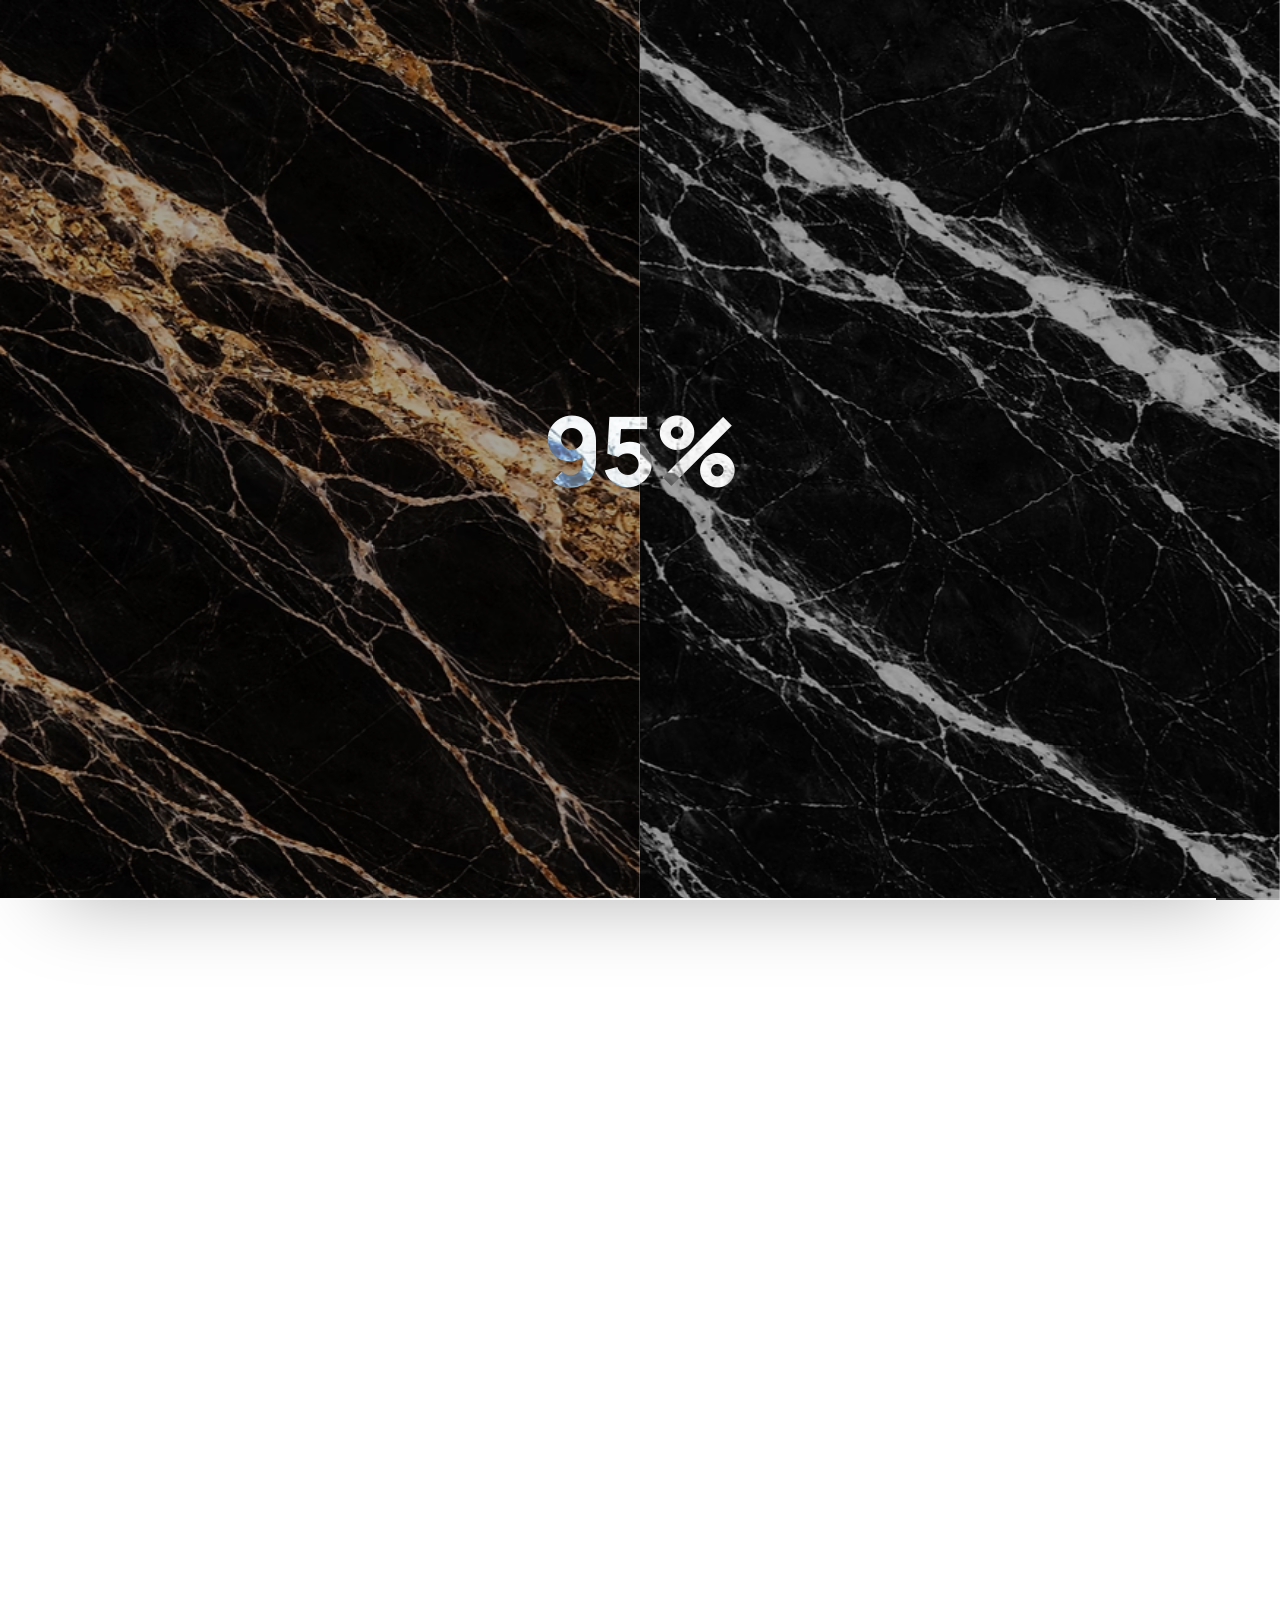
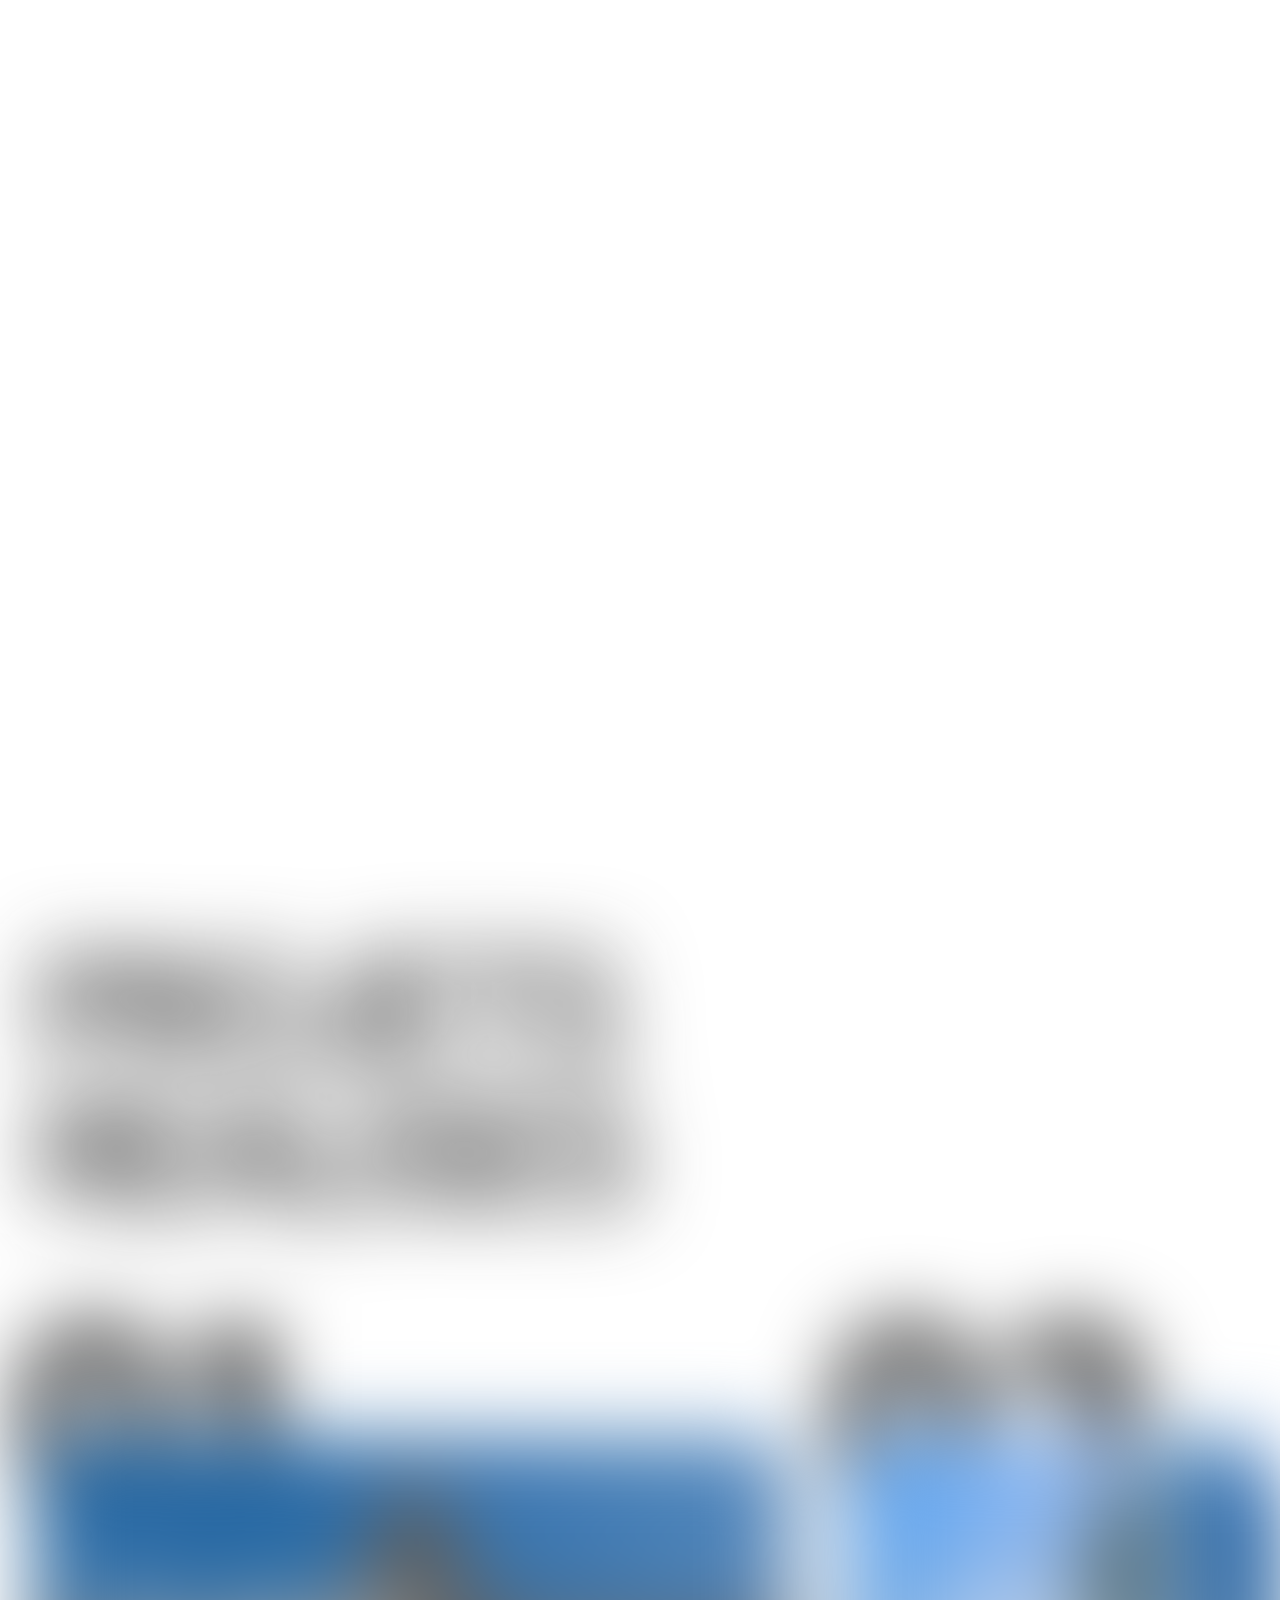
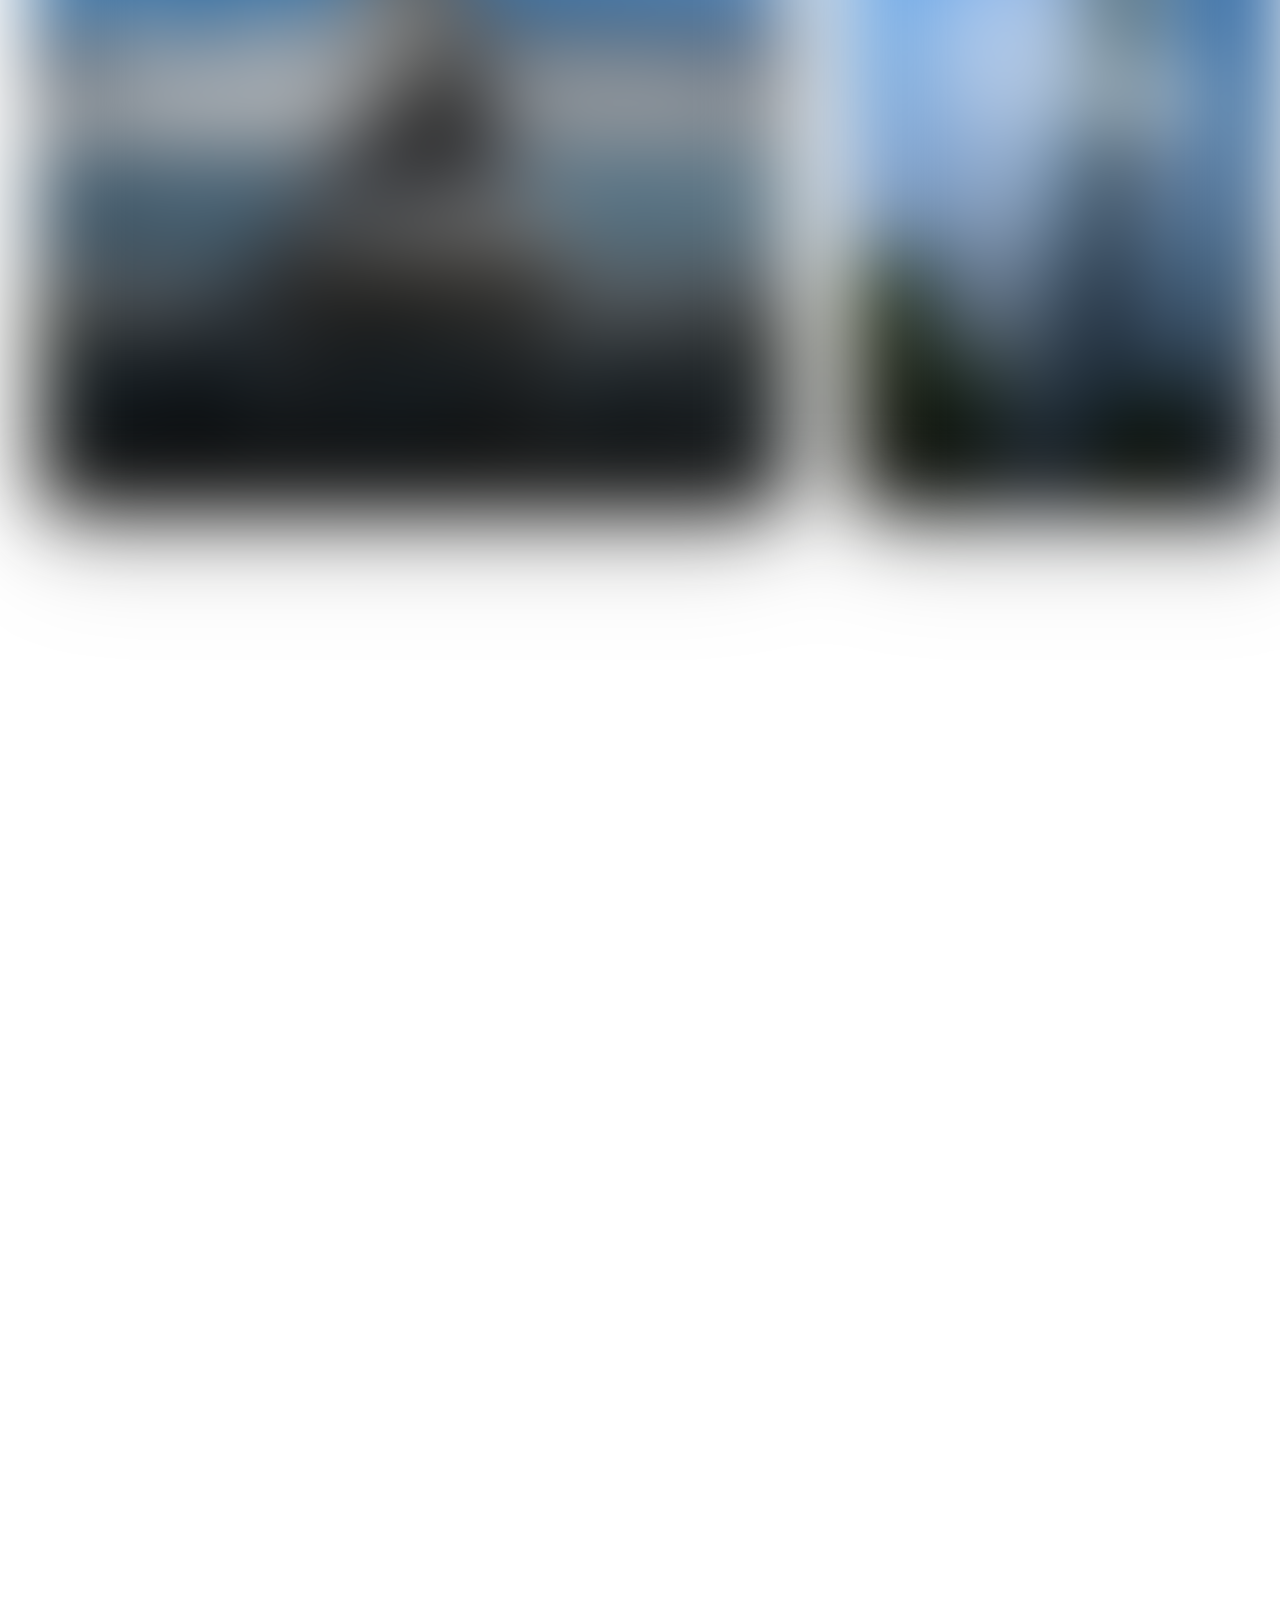
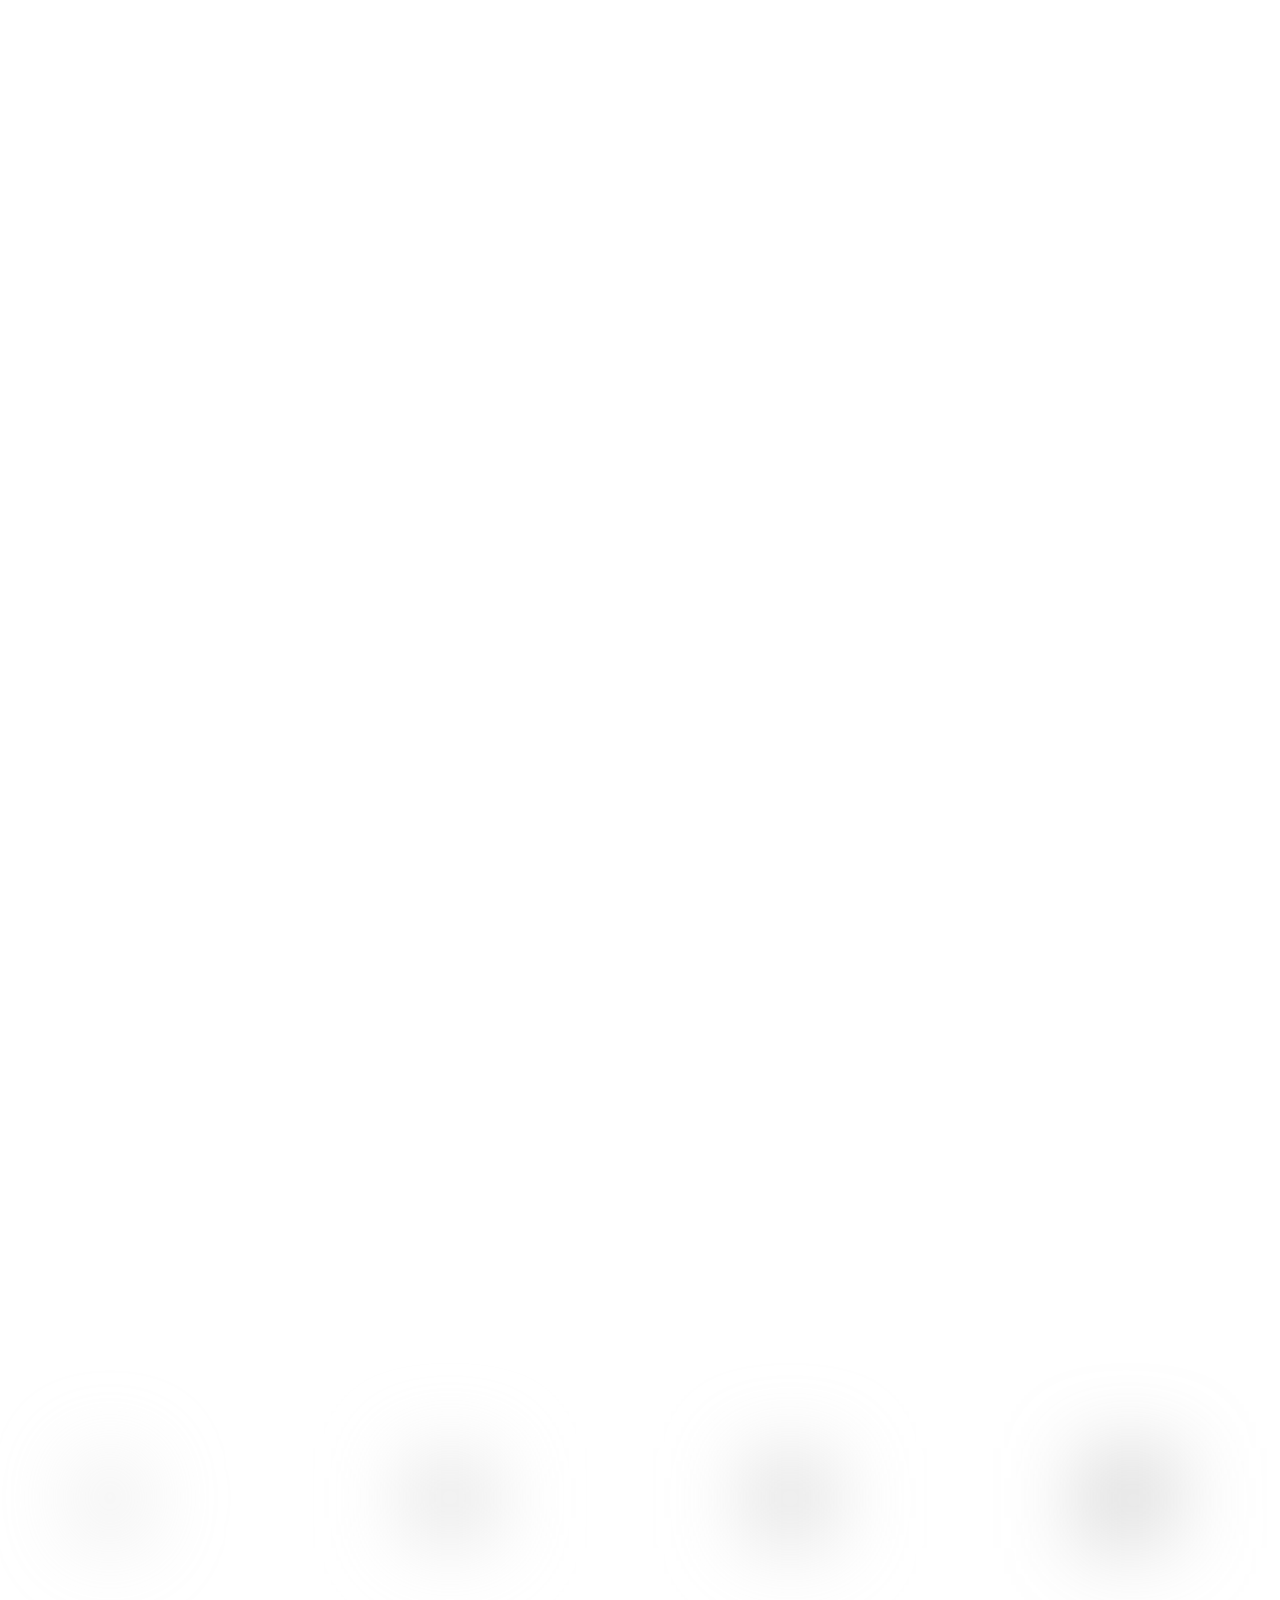
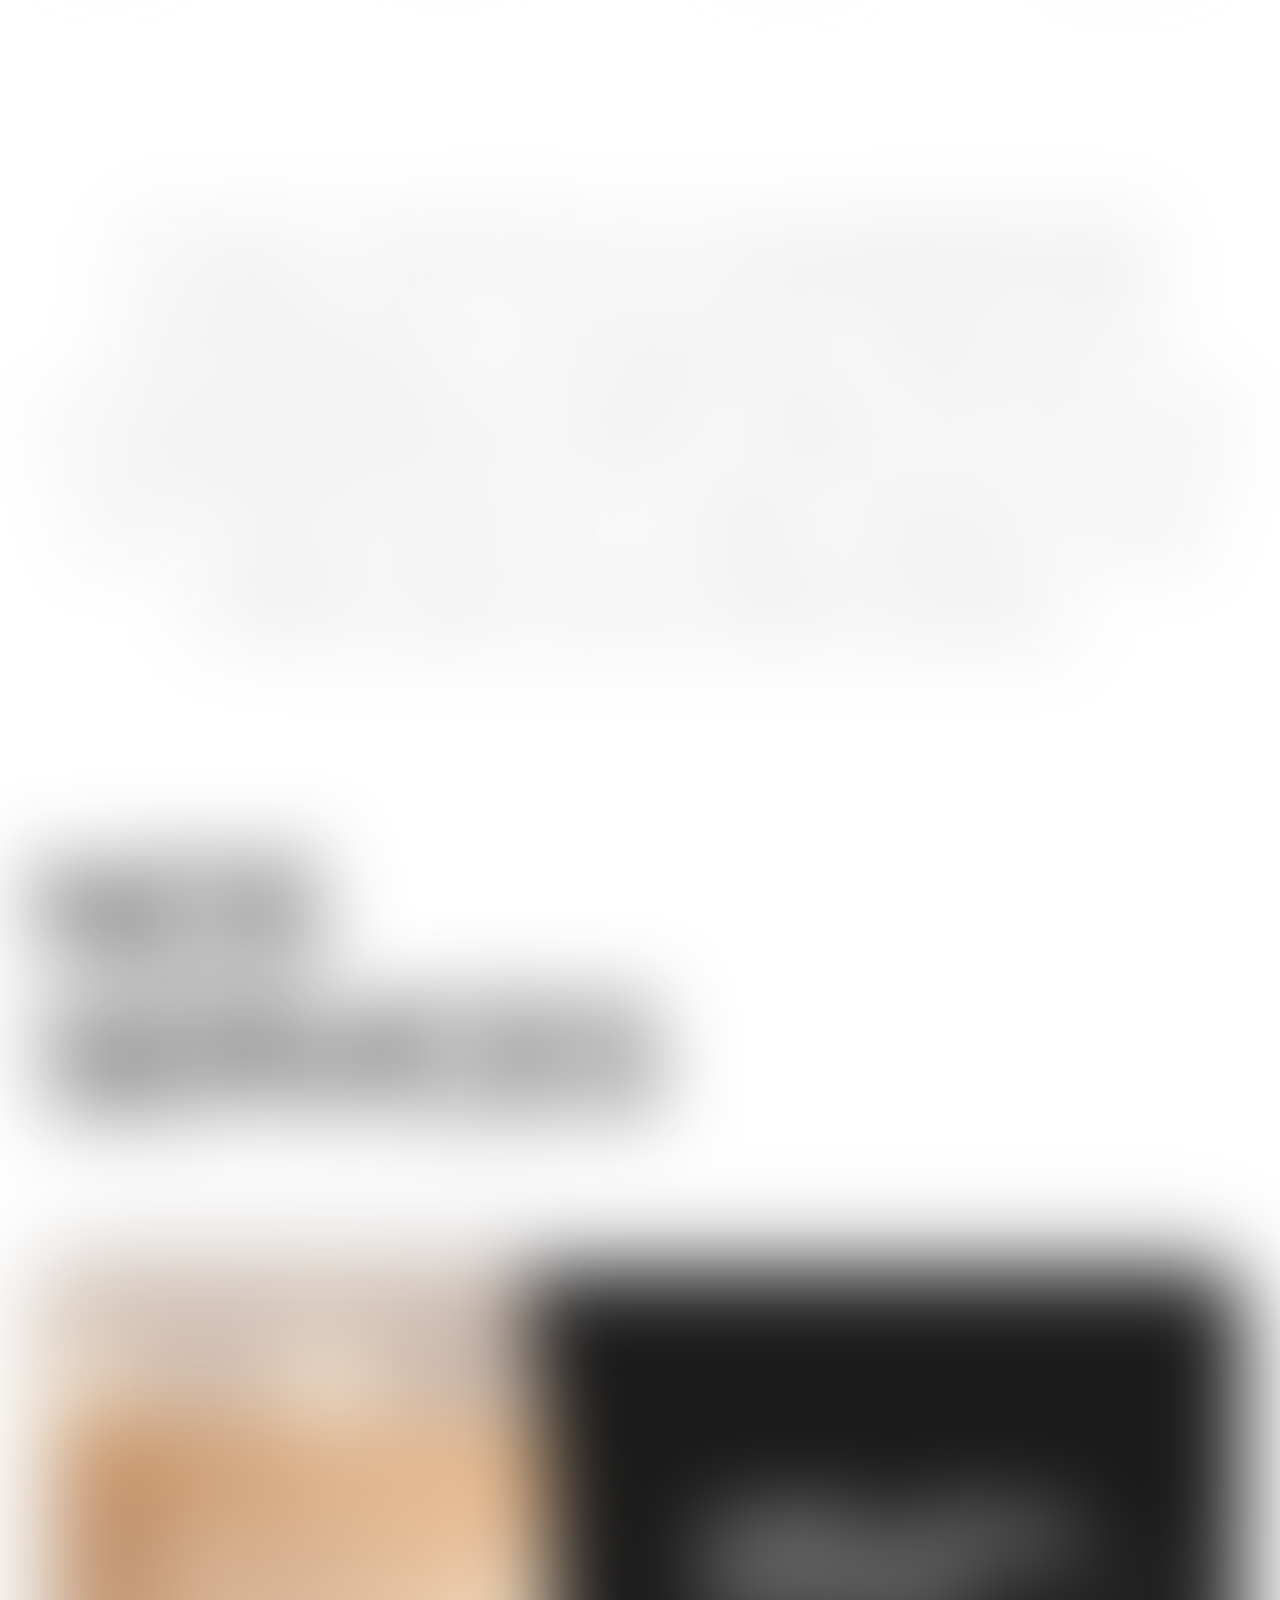
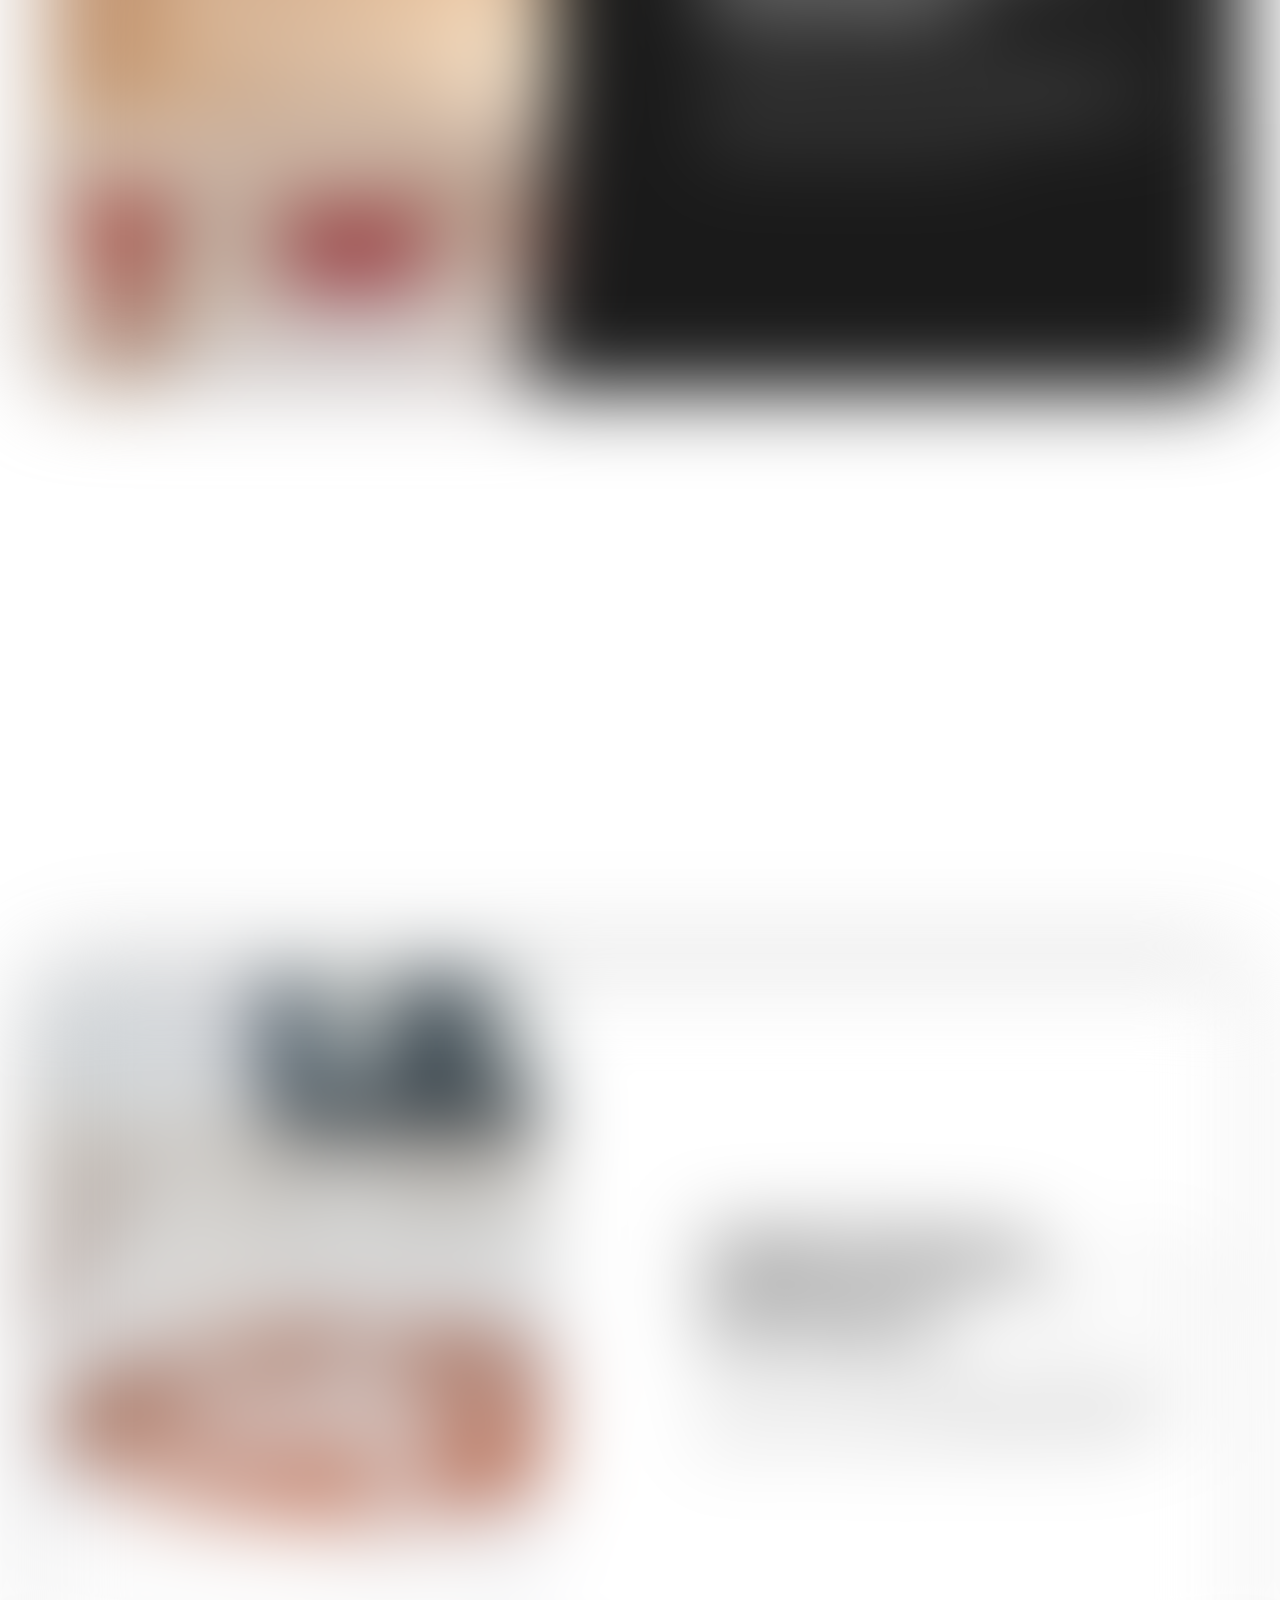
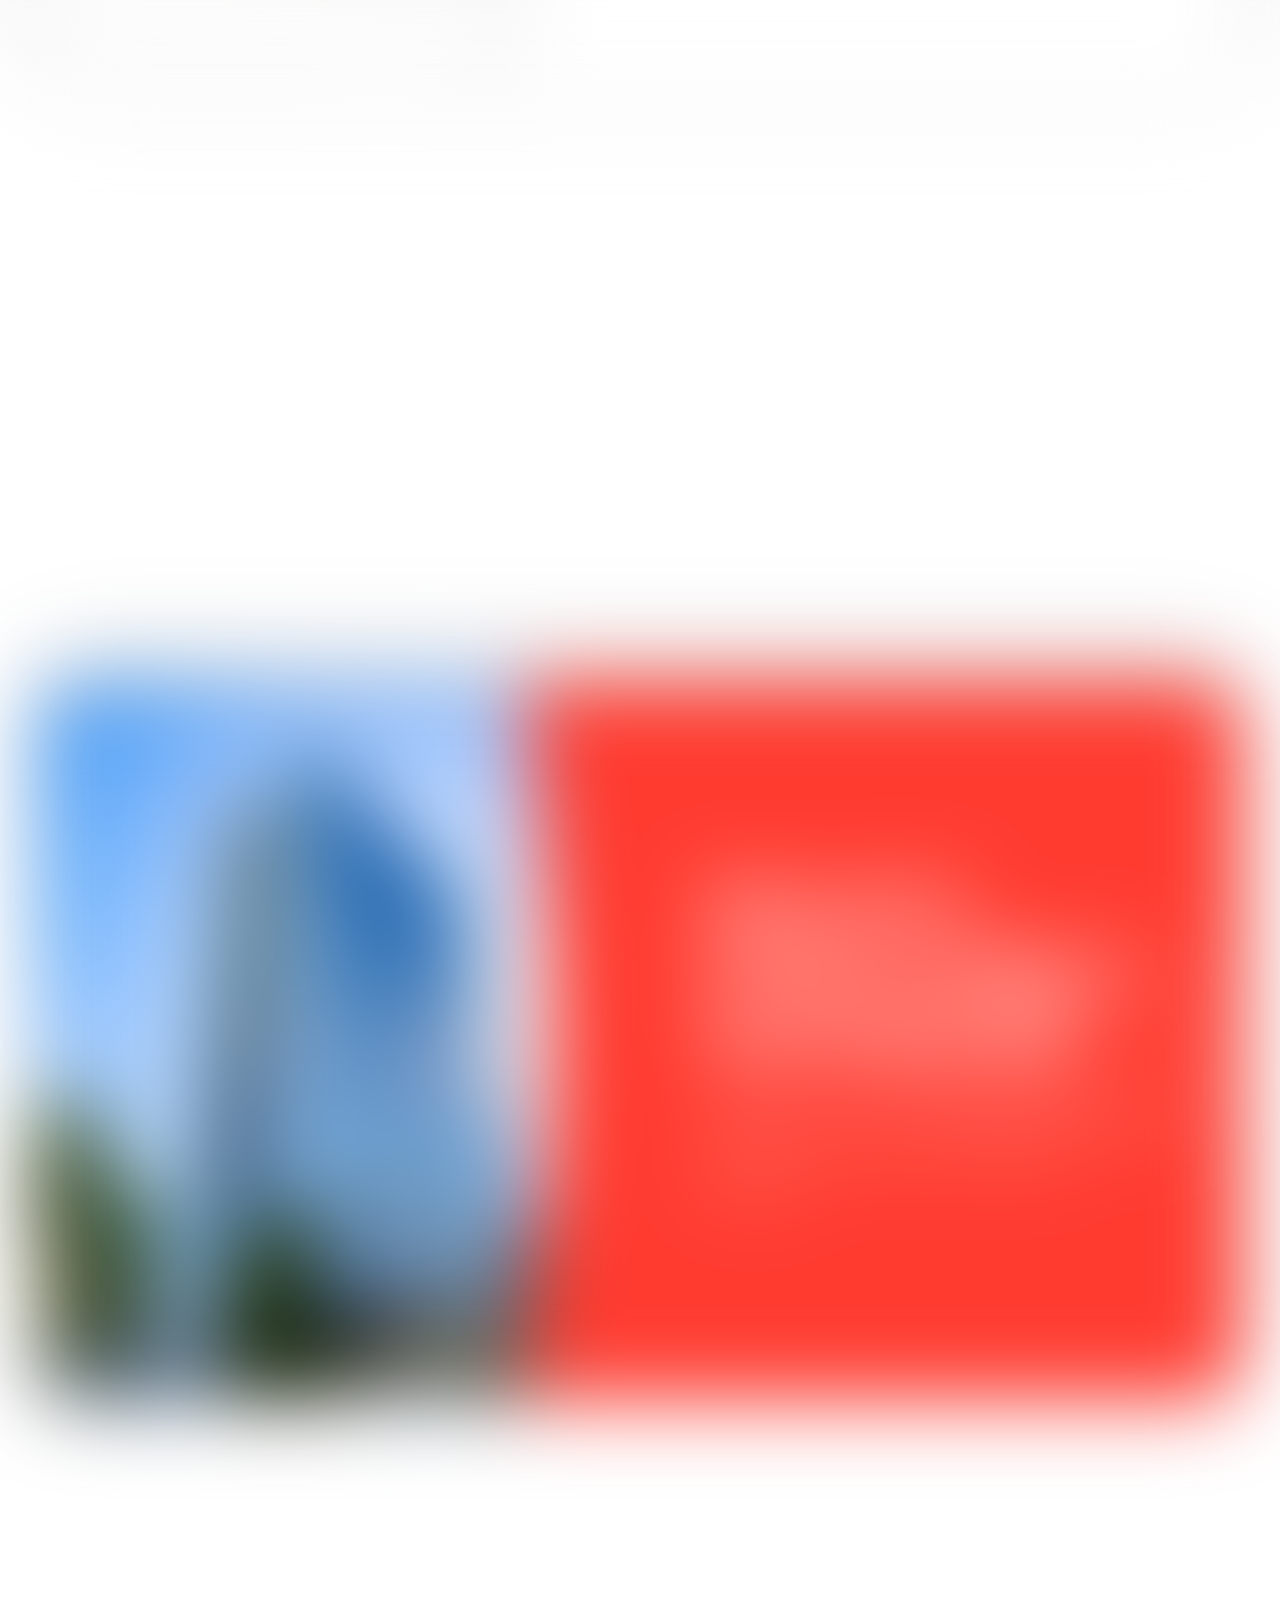
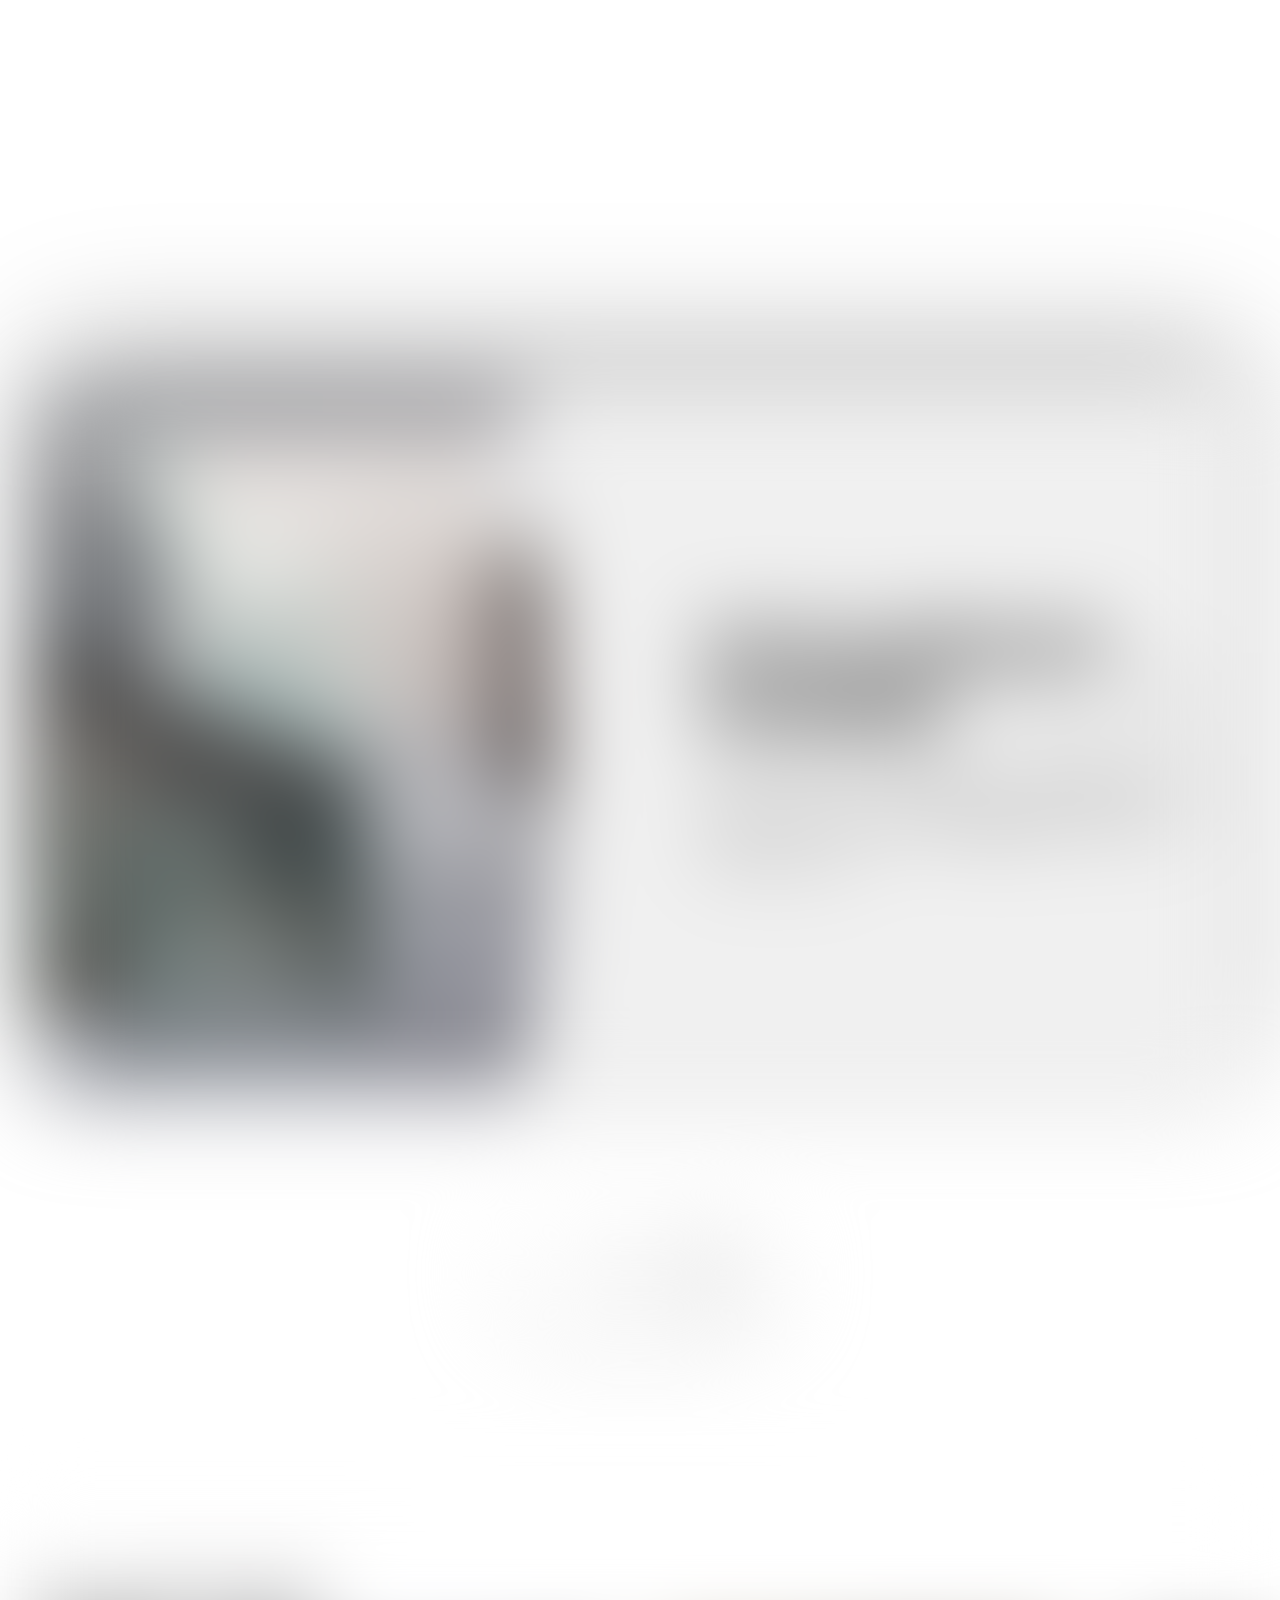
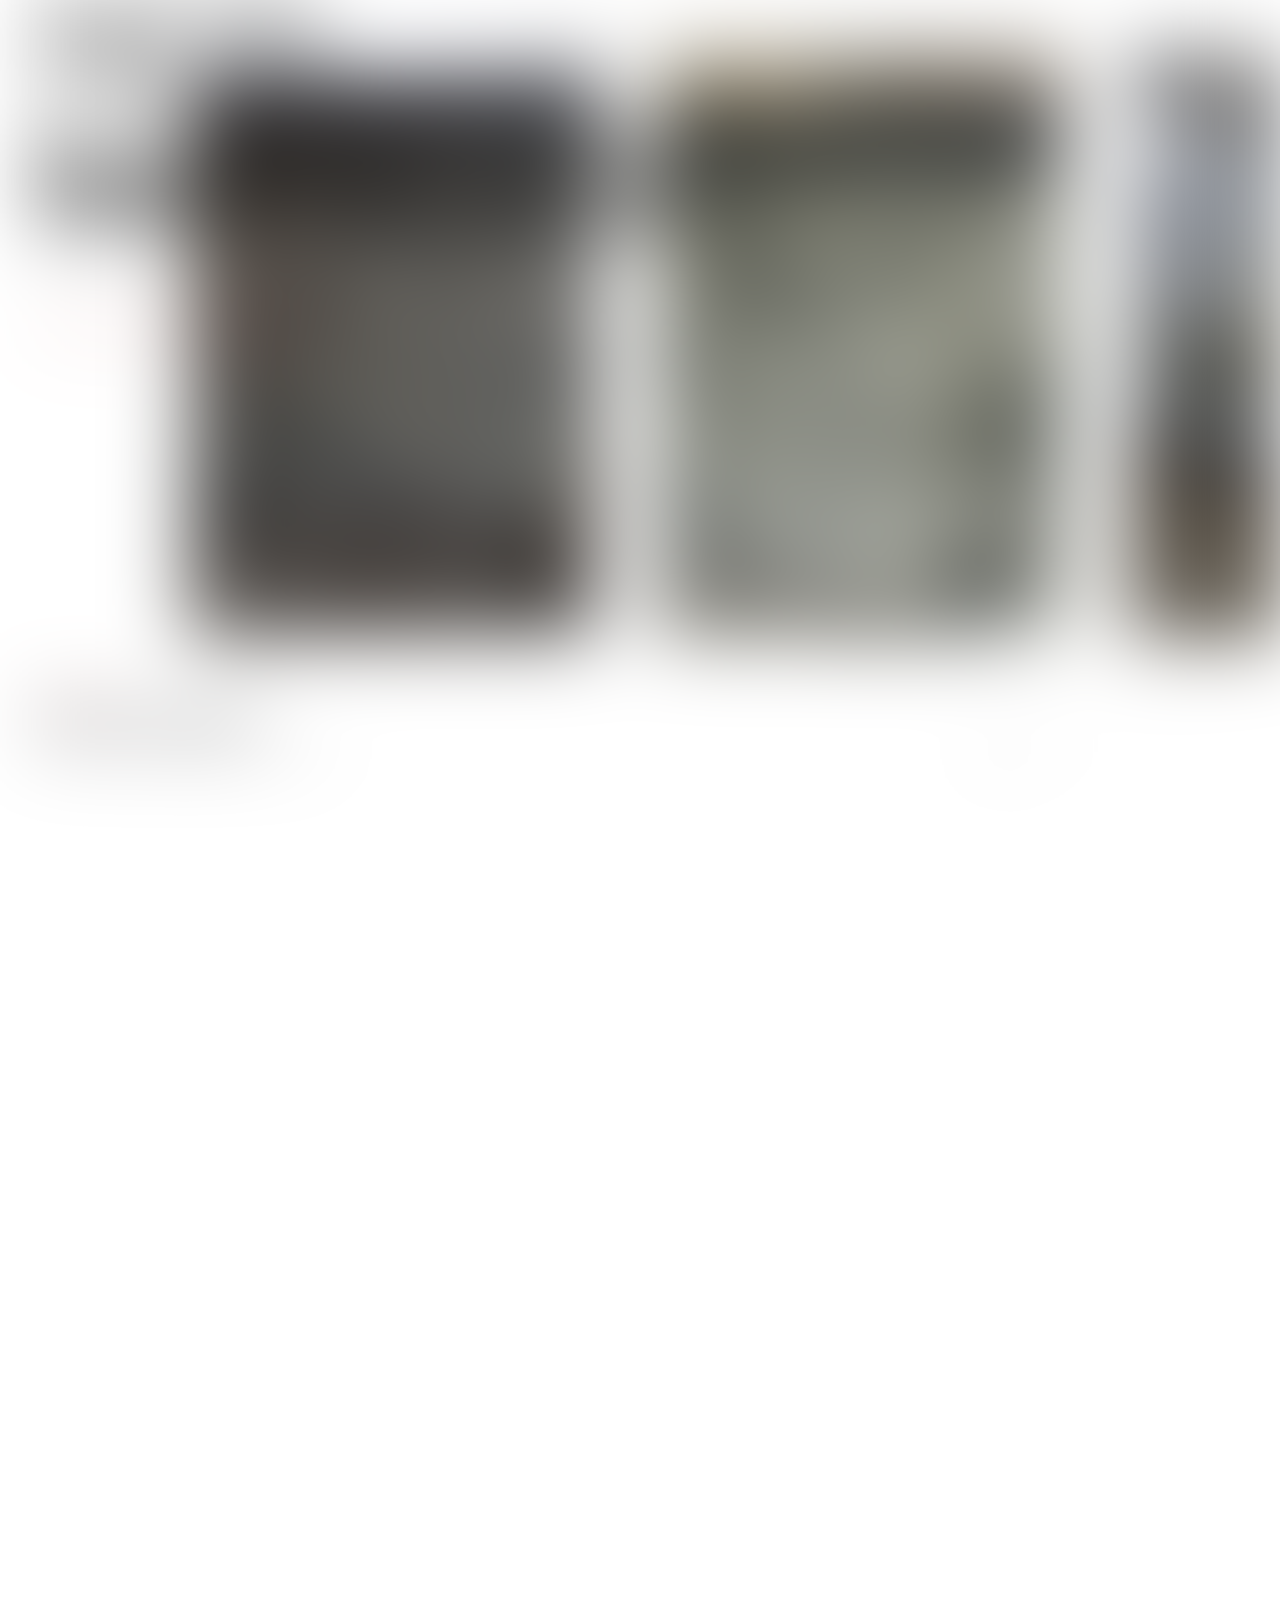
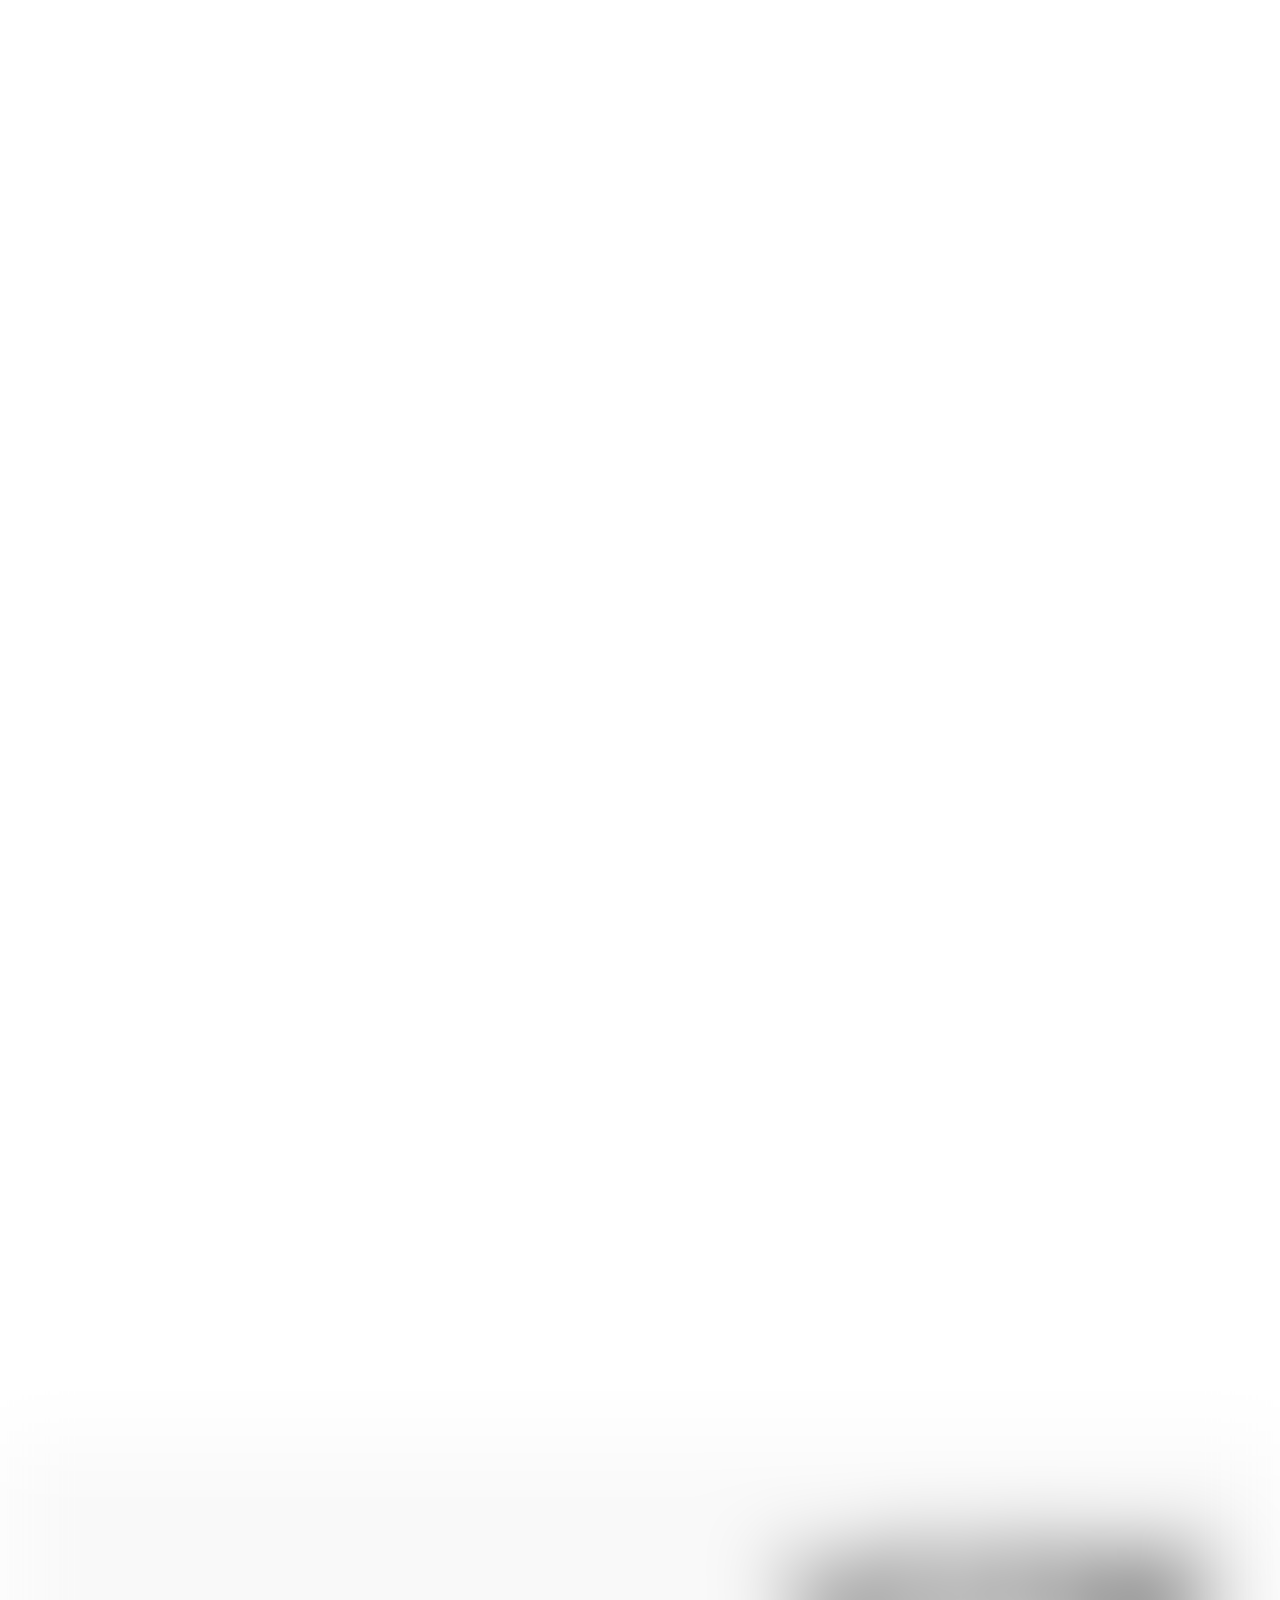
==== index.html @ 332c81d3 "Homepage: use HABILAGE ET FACADE/7.jpg for the Habillage & Façades card Co-Authored-By: Claude Opus " ====
<!DOCTYPE html>
<html lang="fr">

<head>
    <meta charset="UTF-8">
    <meta name="viewport" content="width=device-width, initial-scale=1.0">
    <title>ARTECH MARBRERIE AFRIQUE</title>
    <meta name="description"
        content="Découvrez notre vision de l'architecture moderne à travers une expérience immersive unique.">

    <!-- Google Fonts -->
    <link rel="preconnect" href="https://fonts.googleapis.com">
    <link rel="preconnect" href="https://fonts.gstatic.com" crossorigin>
    <link href="https://fonts.googleapis.com/css2?family=Inter+Tight:wght@300;400;500;600&family=Manrope:wght@300;400;500;600;700;800&display=swap" rel="stylesheet">

    <!-- Stylesheet -->
    <link rel="icon" type="image/jpeg" href="assets/favicon.jpg">
    <link rel="stylesheet" href="style.css">

    <!-- GSAP for Animations -->
    <script src="https://cdnjs.cloudflare.com/ajax/libs/gsap/3.12.2/gsap.min.js"></script>
    <script src="https://cdnjs.cloudflare.com/ajax/libs/gsap/3.12.2/ScrollTrigger.min.js"></script>

    <!-- EmailJS SDK for 100% Client-Side Email Delivery -->
    <script src="https://cdn.jsdelivr.net/npm/@emailjs/browser@3/dist/email.min.js"></script>
    <script src="config.js"></script>
    <style>
        .process-step,
        .service-sticky-card {
            cursor: pointer;
        }

        .gallery-item {
            cursor: pointer;
        }

        a.process-step.voir-plus-step {
            text-decoration: none;
            display: flex;
            align-items: center;
            justify-content: center;
            background: #f5f5f5;
            border-left: 1px solid rgba(0, 0, 0, 0.06);
            transition: background 0.4s ease;
        }

        a.process-step.voir-plus-step:hover {
            background: #efefef;
        }

        a.process-step.voir-plus-step:hover .voir-plus-arrow {
            background: #1a1a1a;
            border-color: #1a1a1a;
        }

        a.process-step.voir-plus-step:hover .voir-plus-arrow svg {
            stroke: #fff;
            transform: translateX(5px);
        }

        .voir-plus-inner {
            display: flex;
            flex-direction: column;
            align-items: center;
            gap: 24px;
        }

        .voir-plus-arrow {
            width: 80px;
            height: 80px;
            border: 2px solid #1a1a1a;
            border-radius: 50%;
            display: flex;
            align-items: center;
            justify-content: center;
            transition: all 0.4s cubic-bezier(0.16, 1, 0.3, 1);
        }

        .voir-plus-arrow svg {
            width: 28px;
            height: 28px;
            stroke: #1a1a1a;
            transition: all 0.4s cubic-bezier(0.16, 1, 0.3, 1);
        }

        .voir-plus-label {
            font-size: clamp(1rem, 2vw, 1.4rem);
            font-weight: 800;
            text-transform: uppercase;
            letter-spacing: -0.5px;
            color: #1a1a1a;
            text-align: center;
            line-height: 1.2;
        }

        /* ── Preloader progress bar ── */
        #preloader-bar-wrap {
            position: fixed;
            bottom: 0;
            left: 0;
            width: 100%;
            height: 2px;
            background: rgba(255, 255, 255, 0.15);
            z-index: 10001;
            overflow: hidden;
        }

        #preloader-bar {
            height: 100%;
            width: 0%;
            background: #ffffff;
            box-shadow: 0 0 8px rgba(255, 255, 255, 0.6);
            transition: none;
            /* driven by JS rAF */
            will-change: width;
        }

        #preloader-status {
            position: fixed;
            top: calc(50% + 4rem);
            left: 50%;
            transform: translate(-50%, -50%);
            z-index: 10002;
            font-family: 'Manrope', sans-serif;
            font-size: clamp(0.8rem, 2vw, 1.1rem);
            font-weight: 600;
            color: #ffffff;
            letter-spacing: 1px;
            text-transform: uppercase;
            opacity: 0;
            transition: opacity 0.4s ease;
            pointer-events: none;
            white-space: nowrap;
        }

        #preloader-status.is-visible {
            opacity: 1;
        }

        #start-btn {
            position: absolute;
            top: 50%;
            left: 50%;
            transform: translate(-50%, -50%);
            z-index: 10002;
            background: transparent;
            color: #fff;
            border: 2px solid #fff;
            padding: 20px 60px;
            font-size: 1.2rem;
            font-weight: 800;
            letter-spacing: 6px;
            cursor: pointer;
            transition: all 0.4s cubic-bezier(0.165, 0.84, 0.44, 1);
            -webkit-backdrop-filter: blur(10px);
            backdrop-filter: blur(10px);
            display: none;
        }

        #start-btn.is-visible {
            display: inline-block;
        }

        #start-btn:hover {
            background: #fff;
            color: #000;
            letter-spacing: 10px;
            transform: translate(-50%, -50%) scale(1.05);
        }

        /* Percentage counter centered on preloader */
        #preloader-percent {
            position: fixed;
            top: 50%;
            left: 50%;
            transform: translate(-50%, -50%);
            z-index: 10002;
            font-family: 'Manrope', sans-serif;
            font-size: clamp(3rem, 8vw, 6rem);
            font-weight: 800;
            color: #ffffff;
            letter-spacing: -3px;
            line-height: 1;
            pointer-events: none;
            mix-blend-mode: difference;
        }

        /* Burger always visible on mobile regardless of load state */
        @media (max-width: 991px) {
            .menu-toggle {
                opacity: 1 !important;
                animation: none !important;
                z-index: 10000 !important;
            }
        }
    </style>
</head>

<body class="is-loading home">
    <!-- Split Preloader -->
    <div id="new-preloader">
        <div class="preloader-panel left-panel">
            <img src="produit/1.avif" alt="Preloader Left">
        </div>
        <div class="preloader-panel right-panel">
            <img src="produit/2.avif" alt="Preloader Right">
        </div>
        <div id="preloader-percent">0%</div>
        <div id="preloader-status">Vérifiez votre état de connexion</div>
        <button id="start-btn" aria-label="COMMENCER"><span class="start-text-wrap"><span class="start-text-top"
                    aria-hidden="true">CHARGEMENT</span><span class="start-text-bottom"
                    aria-hidden="true">CONTINUER</span></span></button>
        <div id="preloader-bar-wrap">
            <div id="preloader-bar"></div>
        </div>
    </div>

    <div id="main-content">
        <!-- Progressive Blur Overlay -->
        <div id="loader-overlay"></div>

        <!-- Header / Navbar -->
        <header id="main-header">
            <nav class="navbar" id="navbar">
                <div class="logo">
                    <a href="index.html" class="nav-minimal-logo">ARTECH<span>.</span></a>
                </div>
                <ul class="nav-links">
                    <li><a href="#hero" class="active" data-nav-text="Accueil"><span class="nav-text-wrap"
                                aria-label="Accueil"><span class="nav-text-top" aria-hidden="true">Accueil</span><span
                                    class="nav-text-bottom" aria-hidden="true">Accueil</span></span></a></li>
                    <li><a href="#process-track" data-nav-text="Projets"><span class="nav-text-wrap"
                                aria-label="Projets"><span class="nav-text-top" aria-hidden="true">Projets</span><span
                                    class="nav-text-bottom" aria-hidden="true">Projets</span></span></a></li>
                    <li><a href="#services" data-nav-text="Services"><span class="nav-text-wrap"
                                aria-label="Services"><span class="nav-text-top" aria-hidden="true">Services</span><span
                                    class="nav-text-bottom" aria-hidden="true">Services</span></span></a></li>
                    <li><a href="marbres/" data-nav-text="Nos Marbres"><span class="nav-text-wrap"
                                aria-label="Nos Marbres"><span class="nav-text-top" aria-hidden="true">Nos
                                    Marbres</span><span class="nav-text-bottom" aria-hidden="true">Nos
                                    Marbres</span></span></a></li>
                    <li><a href="#contact" class="btn-contact" data-nav-text="Contact"><span class="nav-text-wrap"
                                aria-label="Contact"><span class="nav-text-top" aria-hidden="true">Contact</span><span
                                    class="nav-text-bottom" aria-hidden="true">Contact</span></span></a></li>
                </ul>
                <div class="menu-toggle" id="mobile-menu">
                    <span class="bar"></span>
                    <span class="bar"></span>
                </div>
            </nav>
        </header>

        <!-- Scroll Section for Video Expansion -->
        <div class="scroll-container">
            <section id="hero" class="hero-section">
                <div class="video-wrapper" id="video-wrapper">
                    <video autoplay muted loop playsinline id="hero-video">
                        <source src="video/1.mp4" type="video/mp4">
                        Votre navigateur ne supporte pas la lecture de vidéos.
                    </video>
                    <div class="video-overlay"></div>
                    <div class="video-white-blur" id="video-white-blur"></div>

                    <!-- Background Split Text -->
                    <div class="architect-bg-text" id="architect-bg-text">
                        <span>A</span><span>R</span><span>T</span><span>E</span><span>C</span><span>H</span>
                    </div>

                    <!-- New UI Layer -->
                    <div class="hero-ui-layer" id="hero-ui-layer">
                        <div class="hero-left-stack">
                        <div class="hero-left-list">
                            <span>BATIMENT</span>
                            <span>AMEUBLEMENT</span>
                            <span>MONUMENT</span>
                        </div>

                        <div class="hero-bottom-text desktop-only">
                            <p>Découvrez notre vision de l'espace.</p>
                            <p>L'alliance parfaite entre le design,</p>
                            <p>l'innovation et la durabilité.</p>
                        </div>

                        <div class="hero-center-action">
                            <a href="tel:+22870457341" class="btn-callnow">APPELEZ MAINTENANT</a>
                        </div>
                        </div>

                        <div class="hero-right-widget">
                            <div class="hero-socials">
                                <a href="#" target="_blank" aria-label="Instagram">
                                    <svg viewBox="0 0 24 24" width="32" height="32" fill="currentColor">
                                        <path
                                            d="M12 2.163c3.204 0 3.584.012 4.85.07 3.252.148 4.771 1.691 4.919 4.919.058 1.265.069 1.645.069 4.849 0 3.205-.012 3.584-.069 4.849-.149 3.225-1.664 4.771-4.919 4.919-1.266.058-1.644.07-4.85.07-3.204 0-3.584-.012-4.849-.07-3.26-.149-4.771-1.699-4.919-4.92-.058-1.265-.07-1.644-.07-4.849 0-3.204.013-3.583.07-4.849.149-3.227 1.664-4.771 4.919-4.919 1.266-.057 1.645-.069 4.849-.069zm0-2.163c-3.259 0-3.667.014-4.947.072-4.358.2-6.78 2.618-6.98 6.98-.059 1.281-.073 1.689-.073 4.948 0 3.259.014 3.668.072 4.948.2 4.358 2.618 6.78 6.98 6.98 1.281.058 1.689.072 4.948.072 3.259 0 3.668-.014 4.948-.072 4.354-.2 6.782-2.618 6.979-6.98.059-1.28.073-1.689.073-4.948 0-3.259-.014-3.667-.072-4.947-.196-4.354-2.617-6.78-6.979-6.98-1.281-.059-1.69-.073-4.949-.073zm0 5.838c-3.403 0-6.162 2.759-6.162 6.162s2.759 6.163 6.162 6.163 6.162-2.759 6.162-6.163c0-3.403-2.759-6.162-6.162-6.162zm0 10.162c-2.209 0-4-1.79-4-4 0-2.209 1.791-4 4-4s4 1.791 4 4c0 2.21-1.791 4-4 4zm6.406-11.845c-.796 0-1.441.645-1.441 1.44s.645 1.441 1.441 1.441c.795 0 1.439-.645 1.439-1.441s-.644-1.44-1.439-1.44z" />
                                    </svg>
                                </a>
                                <a href="#" target="_blank" aria-label="Facebook">
                                    <svg viewBox="0 0 24 24" width="32" height="32" fill="currentColor">
                                        <path
                                            d="M22.675 0h-21.35c-.732 0-1.325.593-1.325 1.325v21.351c0 .731.593 1.324 1.325 1.324h11.495v-9.294h-3.128v-3.622h3.128v-2.671c0-3.1 1.893-4.788 4.659-4.788 1.325 0 2.463.099 2.795.143v3.24l-1.918.001c-1.504 0-1.795.715-1.795 1.763v2.313h3.587l-.467 3.622h-3.12v9.293h6.116c.73 0 1.323-.593 1.323-1.325v-21.35c0-.732-.593-1.325-1.325-1.325z" />
                                    </svg>
                                </a>
                                <a href="#" target="_blank" aria-label="LinkedIn">
                                    <svg viewBox="0 0 24 24" width="32" height="32" fill="currentColor">
                                        <path
                                            d="M19 0h-14c-2.761 0-5 2.239-5 5v14c0 2.761 2.239 5 5 5h14c2.762 0 5-2.239 5-5v-14c0-2.762-2.238-5-5-5zm-11 19h-3v-11h3v11zm-1.5-12.268c-.966 0-1.75-.79-1.75-1.764s.784-1.764 1.75-1.764 1.75.79 1.75 1.764-.783 1.764-1.75 1.764zm13.5 12.268h-3v-5.604c0-3.368-4-3.113-4 0v5.604h-3v-11h3v1.765c1.396-2.586 7-2.777 7 2.476v6.759z" />
                                    </svg>
                                </a>
                                <a href="mailto:Artech.marbrerie@gmail.com" target="_blank" aria-label="Email">
                                    <svg viewBox="0 0 24 24" width="32" height="32" fill="currentColor">
                                        <path
                                            d="M12 12.713l-11.985-9.713h23.97l-11.985 9.713zm0 2.574l-12-9.725v15.438h24v-15.438l-12 9.725z" />
                                    </svg>
                                </a>
                            </div>
                            <a href="marbres.html" class="slider-square">
                                <img src="produit/1.avif" alt="Produit 1" class="slide-img slide-1">
                                <img src="produit/3.avif" alt="Produit 3" class="slide-img slide-2">
                                <img src="produit/5.avif" alt="Produit 5" class="slide-img slide-3">
                                <img src="produit/7.avif" alt="Produit 7" class="slide-img slide-4">
                            </a>
                        </div>
                    </div>
                </div>
                <div class="image-mask-layer" id="image-mask-layer">
                    <img src="paralax/1.png" alt="Architecture" class="parallax-img">
                </div>
            </section>
        </div>

        <!-- Custom Scroll Indicator -->
        <div class="scroll-indicator" id="scroll-indicator">
            <div class="scroll-indicator__line"></div>
            <div class="scroll-indicator__dot" id="scroll-dot"></div>
        </div>

        <!-- Projects Section -->
        <section class="projects-section" style="background: none;">
            <div class="projects-header">
                <div class="projects-header-left">
                    <div class="huge-title-stacked">PROJETS<br>REALISES</div>
                    <span class="projects-label">Nos réalisations emblématiques</span>
                </div>
            </div>
            <div class="projects-cards-container"></div>
        </section>

        <!-- Process Section (Horizontal Scroll) -->
        <section class="process-section" id="process-track" style="background: none;">
            <div class="process-sticky">
                <div class="process-container" id="process-container">
                    <!-- Project 1 -->
                    <div class="process-step" data-index="01" onclick="openProjectModal(1)">
                        <div class="step-image-box">
                            <img src="projet/1.jpg" alt="Palais des Congrès"
                                onerror="this.parentElement.classList.add('artech-card-bg'); this.style.display='none';">
                        </div>
                        <div class="step-content">
                            <div class="step-header">
                                <span class="step-number">PROJET 01</span>
                            </div>
                            <span class="project-category">PATRIMOINE</span>
                            <h2 class="step-title">Palais des<br>Congrès</h2>
                            <a href="javascript:void(0)" class="view-project-btn"
                                onclick="openProjectModal(1); return false;">DÉCOUVRIR LE PROJET</a>
                        </div>
                    </div>
                    <!-- Project 2 -->
                    <div class="process-step" data-index="02" onclick="openProjectModal(2)">
                        <div class="step-image-box">
                            <img src="projet/2.jpg" alt="Hôtel 2 Février"
                                onerror="this.parentElement.classList.add('artech-card-bg'); this.style.display='none';">
                        </div>
                        <div class="step-content">
                            <div class="step-header">
                                <span class="step-number">PROJET 02</span>
                            </div>
                            <span class="project-category">HÔTELLERIE</span>
                            <h2 class="step-title">Hôtel<br>2 Février</h2>
                            <a href="javascript:void(0)" class="view-project-btn"
                                onclick="openProjectModal(2); return false;">DÉCOUVRIR LE PROJET</a>
                        </div>
                    </div>
                    <!-- Project 3 -->
                    <div class="process-step" data-index="03" onclick="openProjectModal(3)">
                        <div class="step-image-box">
                            <img src="projet/3.jpg" alt="Siège de la BIDC"
                                onerror="this.parentElement.classList.add('artech-card-bg'); this.style.display='none';">
                        </div>
                        <div class="step-content">
                            <div class="step-header">
                                <span class="step-number">PROJET 03</span>
                            </div>
                            <span class="project-category">INSTITUTIONNEL</span>
                            <h2 class="step-title">Siège<br>BIDC</h2>
                            <a href="javascript:void(0)" class="view-project-btn"
                                onclick="openProjectModal(3); return false;">DÉCOUVRIR LE PROJET</a>
                        </div>
                    </div>
                    <!-- Project 4 -->
                    <div class="process-step" data-index="04" onclick="openProjectModal(5)">
                        <div class="step-image-box">
                            <img src="assets/projet takoradi/1.jpg" alt="Projet Takoradi"
                                onerror="this.parentElement.classList.add('artech-card-bg'); this.style.display='none';">
                        </div>
                        <div class="step-content">
                            <div class="step-header">
                                <span class="step-number">PROJET 04</span>
                            </div>
                            <span class="project-category">COMMERCIAL</span>
                            <h2 class="step-title">Takoradi</h2>
                            <a href="javascript:void(0)" class="view-project-btn"
                                onclick="openProjectModal(5); return false;">DÉCOUVRIR LE PROJET</a>
                        </div>
                    </div>
                    <!-- Project 5 -->
                    <div class="process-step" data-index="05" onclick="openProjectModal(4)">
                        <div class="step-image-box artech-card-bg">
                        </div>
                        <div class="step-content">
                            <div class="step-header">
                                <span class="step-number">PROJET 05</span>
                            </div>
                            <span class="project-category">RÉSIDENTIEL</span>
                            <h2 class="step-title">Résidence<br>Accra</h2>
                            <a href="javascript:void(0)" class="view-project-btn"
                                onclick="openProjectModal(4); return false;">DÉCOUVRIR LE PROJET</a>
                        </div>
                    </div>
                    <!-- Voir Plus -->
                    <a class="process-step voir-plus-step" href="projet/">
                        <div class="voir-plus-inner">
                            <div class="voir-plus-arrow">
                                <svg viewBox="0 0 24 24" fill="none" stroke="currentColor" stroke-width="1.5">
                                    <path d="M5 12h14M12 5l7 7-7 7" />
                                </svg>
                            </div>
                            <span class="voir-plus-label">Voir tous<br>les projets</span>
                        </div>
                    </a>
                </div>
        </section>

        <!-- Logo Carousel Section -->
        <section class="logo-carousel">
            <div class="logo-track">
                <!-- Set 1 -->
                <div class="logo-item"><img src="logo/1.png" alt="Logo 1"></div>
                <div class="logo-item"><img src="logo/2.png" alt="Logo 2"></div>
                <div class="logo-item"><img src="logo/3.png" alt="Logo 3"></div>
                <div class="logo-item"><img src="logo/5.png" alt="Logo 4"></div>
                <!-- Set 2 -->
                <div class="logo-item"><img src="logo/1.png" alt="Logo 1"></div>
                <div class="logo-item"><img src="logo/2.png" alt="Logo 2"></div>
                <div class="logo-item"><img src="logo/3.png" alt="Logo 3"></div>
                <div class="logo-item"><img src="logo/5.png" alt="Logo 4"></div>
                <!-- Set 3 -->
                <div class="logo-item"><img src="logo/1.png" alt="Logo 1"></div>
                <div class="logo-item"><img src="logo/2.png" alt="Logo 2"></div>
                <div class="logo-item"><img src="logo/3.png" alt="Logo 3"></div>
                <div class="logo-item"><img src="logo/5.png" alt="Logo 4"></div>
            </div>
        </section>

        <!-- Text Reveal Section -->
        <section class="text-reveal-section" id="text-reveal">
            <div class="text-reveal-container-sticky">
                <div class="container text-reveal-container">
                    <h2 class="reveal-text">
                        <span>Chez</span> <span>ARTECH MARBRERIE AFRIQUE,</span> <span>chaque</span> <span>projet</span>
                        <span>commence</span>
                        <span>par</span> <span>une</span> <span>écoute</span> <span>attentive</span> <span>et</span>
                        <span>une</span> <span>analyse</span> <span>précise</span> <span>des</span>
                        <span>besoins.</span>
                    </h2>
                </div>
            </div>
        </section>

        <!-- Services Section -->
        <section class="services-section" id="services">
            <div class="services-header">
                <div class="huge-title-stacked">NOS<br>SERVICES</div>
                <span class="projects-label">20 ans d'Expertise et accompagnement sur-mesure</span>
            </div>

            <div class="services-blur-target">
                <div class="services-sticky-container">
                    <div class="service-sticky-card" style="--i: 1;" onclick="window.location.href='service/?id=1'">
                        <div class="ssc-image-side">
                            <img src="assets/HABILAGE ET FACADE/7.jpg" alt="Habillage & Façades">
                            <div class="ssc-wave-separator">
                                <svg viewBox="0 0 100 1000" preserveAspectRatio="none">
                                    <path d="M0,0 Q50,500 0,1000 L100,1000 L100,0 Z" fill="currentColor" />
                                </svg>
                            </div>
                        </div>
                        <div class="ssc-content-side">
                            <span class="ssc-number">01</span>
                            <div class="ssc-content">
                                <h3>Habillage & Façades</h3>
                                <p>Revêtements intérieurs et extérieurs en marbre et pierre naturelle, pensés pour durer
                                    et valoriser chaque structure.</p>
                            </div>
                        </div>
                    </div>
                    <div class="service-sticky-card" style="--i: 2;" onclick="window.location.href='service/?id=3'">
                        <div class="ssc-image-side">
                            <img src="assets/FINITION ET DETAILS/4.jpg" alt="Finitions & Détails">
                            <div class="ssc-wave-separator">
                                <svg viewBox="0 0 100 1000" preserveAspectRatio="none">
                                    <path d="M0,0 Q50,500 0,1000 L100,1000 L100,0 Z" fill="currentColor" />
                                </svg>
                            </div>
                        </div>
                        <div class="ssc-content-side">
                            <span class="ssc-number">02</span>
                            <div class="ssc-content">
                                <h3>Finitions & Détails</h3>
                                <p>Un soin particulier apporté aux finitions pour garantir un rendu propre, précis et
                                    durable.</p>
                            </div>
                        </div>
                    </div>
                    <div class="service-sticky-card" style="--i: 3;" onclick="window.location.href='service/?id=4'">
                        <div class="ssc-image-side">
                            <img src="assets/PROJET STRUCTUREL/2.jpg" alt="Projets structurels sur mesure">
                            <div class="ssc-wave-separator">
                                <svg viewBox="0 0 100 1000" preserveAspectRatio="none">
                                    <path d="M0,0 Q50,500 0,1000 L100,1000 L100,0 Z" fill="currentColor" />
                                </svg>
                            </div>
                        </div>
                        <div class="ssc-content-side">
                            <span class="ssc-number">03</span>
                            <div class="ssc-content">
                                <h3>Projets structurels sur mesure</h3>
                                <p>Réalisation de projets complexes adaptés aux exigences des institutions et grands
                                    chantiers.</p>
                            </div>
                        </div>
                    </div>
                    <div class="service-sticky-card" style="--i: 4;" onclick="window.location.href='service/?id=5'">
                        <div class="ssc-image-side">
                            <img src="assets/escalier/1.jpg" alt="Escaliers en Marbre">
                            <div class="ssc-wave-separator">
                                <svg viewBox="0 0 100 1000" preserveAspectRatio="none">
                                    <path d="M0,0 Q50,500 0,1000 L100,1000 L100,0 Z" fill="currentColor" />
                                </svg>
                            </div>
                        </div>
                        <div class="ssc-content-side">
                            <span class="ssc-number">04</span>
                            <div class="ssc-content">
                                <h3>Escaliers en Marbre</h3>
                                <p>Des escaliers sculptés dans la pierre, alliant élégance et maîtrise technique pour
                                    sublimer chaque niveau.</p>
                            </div>
                        </div>
                    </div>
                </div>

            </div>

            <div class="services-voir-plus-wrapper">
                <a href="services/" class="services-voir-plus">
                    <span class="voir-plus-plus" aria-hidden="true">+</span>
                    <span class="voir-plus-text-wrap" aria-label="Voir plus">
                        <span class="voir-plus-text-top" aria-hidden="true">Voir plus</span>
                        <span class="voir-plus-text-bottom" aria-hidden="true">Voir plus</span>
                    </span>
                    <span class="voir-plus-arrow" aria-hidden="true">
                        <svg viewBox="0 0 24 24" fill="none" stroke="currentColor" stroke-width="2">
                            <path d="M5 12h14M12 5l7 7-7 7" />
                        </svg>
                    </span>
                </a>
            </div>
        </section>

        <!-- Marbre Gallery Section - directly after services, no gap -->
        <section class="horizontal-gallery-section marbre-gallery-section" id="marbres-gallery">
            <!-- White shadow at top -->
            <div class="gallery-top-shadow"></div>

            <div class="gallery-sticky-wrapper">
                <!-- Section Header (visible at start) -->
                <div class="marbre-gallery-header" id="marbre-gallery-header">
                    <span class="marbre-eyebrow"><span class="marbre-eyebrow-line"></span>Collection ·
                        <b id="marbre-count">40</b>&nbsp;références</span>
                    <div class="huge-title-stacked">NOS<br>MARBRES</div>
                    <span class="projects-label">Une collection de pierres naturelles d'exception</span>
                    <a href="marbres/" class="marbre-gallery-link">Voir la collection complète →</a>
                </div>

                <div class="gallery-hover-bg" id="gallery-hover-bg"></div>

                <!-- Info HUD: hovered marble + progress through the collection -->
                <div class="marbre-gallery-hud" id="marbre-gallery-hud" aria-live="polite">
                    <div class="mgh-info">
                        <span class="mgh-tag" id="mgh-tag">Sélection</span>
                        <span class="mgh-name" id="mgh-name">Pierres d'exception</span>
                        <span class="mgh-origin" id="mgh-origin">Survolez une pierre pour la découvrir</span>
                    </div>
                    <div class="mgh-progress">
                        <span class="mgh-count"><b id="mgh-current">01</b> / <span id="mgh-total">06</span></span>
                        <span class="mgh-bar"><span class="mgh-bar-fill" id="mgh-bar-fill"></span></span>
                    </div>
                </div>
                <div class="gallery-track-container">
                    <div class="gallery-track" id="gallery-track">
                        <!-- Dynamically generated catalogue track of items -->
                    </div>
                </div>
            </div>
        </section>

        <!-- Testimonials Section ("ILS NOUS FONT CONFIANCE") -->
        <section class="testimonials-section" id="testimonials" aria-labelledby="testimonials-title" hidden>
            <div class="testi-head">
                <span class="testi-eyebrow"><span class="testi-eyebrow-line"></span>Témoignages</span>
                <h2 class="testi-title" id="testimonials-title">La parole<br>à nos clients</h2>
                <p class="testi-intro">Cinq chantiers, cinq exigences différentes. Ceux qui nous ont confié leurs
                    projets racontent leur expérience avec ARTECH.</p>
            </div>

            <div class="testi-layout">
                <div class="testi-tabs" id="testi-tabs" role="tablist" aria-label="Projets"></div>

                <div class="testi-stage">
                    <div class="testi-media" id="testi-media" aria-hidden="true"></div>
                    <figure class="testi-card" id="testi-card" aria-live="polite">
                        <svg class="testi-quote-mark" viewBox="0 0 48 36" aria-hidden="true">
                            <path d="M0 36V20.6C0 8.9 6.1 1.9 18.3 0l2 4.6C13.6 6.4 10.4 10 10 16h9v20H0zm27.7 0V20.6C27.7 8.9 33.8 1.9 46 0l2 4.6c-6.7 1.8-9.9 5.4-10.3 11.4h9v20H27.7z" fill="currentColor"/>
                        </svg>
                        <blockquote class="testi-quote" id="testi-quote"></blockquote>
                        <figcaption class="testi-meta">
                            <span class="testi-author" id="testi-author"></span>
                            <span class="testi-role" id="testi-role"></span>
                        </figcaption>
                        <div class="testi-footer">
                            <a href="javascript:void(0)" class="testi-link" id="testi-link">Voir le projet →</a>
                            <div class="testi-nav">
                                <button type="button" class="testi-arrow" id="testi-prev" aria-label="Témoignage précédent">
                                    <svg viewBox="0 0 24 24" fill="none" stroke="currentColor" stroke-width="1.5"><path d="M19 12H5M12 19l-7-7 7-7"/></svg>
                                </button>
                                <button type="button" class="testi-arrow" id="testi-next" aria-label="Témoignage suivant">
                                    <svg viewBox="0 0 24 24" fill="none" stroke="currentColor" stroke-width="1.5"><path d="M5 12h14M12 5l7 7-7 7"/></svg>
                                </button>
                            </div>
                        </div>
                        <span class="testi-draft-badge" id="testi-draft-badge" hidden>Brouillon — visible en local uniquement</span>
                    </figure>
                </div>
            </div>
        </section>

        <!-- Contact Section ("VOTRE PROJET") -->
        <section class="contact-section" id="contact">
            <div class="container">
                <div class="section-title-wrapper with-pagination">
                    <div class="title-content">
                        <div class="huge-title-stacked">VOTRE<br>PROJET</div>
                        <span class="projects-label">Parlons-en ensemble</span>
                    </div>
                </div>

                <div class="contact-centered-wrapper">
                    <div class="contact-info-minimal">
                        <p>Nous sommes à votre écoute pour transformer vos idées en chefs-d'œuvre de pierre.</p>
                        <div class="contact-pills">
                            <div class="pill"><span>TEL:</span> +228 70 45 73 41</div>
                            <div class="pill"><span>EMAIL:</span> Artech.marbrerie@gmail.com</div>
                        </div>
                    </div>

                    <div class="contact-form-container">
                        <form class="contact-form" action="send_mail.php" method="POST" id="home-contact-form">
                            <div class="form-row">
                                <div class="form-group">
                                    <label>NOM</label>
                                    <input type="text" name="name" placeholder="Jean Dupont" required>
                                </div>
                                <div class="form-group">
                                    <label>EMAIL</label>
                                    <input type="email" name="email" placeholder="jean@exemple.com" required>
                                </div>
                            </div>
                            <div class="form-row">
                                <div class="form-group">
                                    <label>TÉLÉPHONE (OPTIONNEL)</label>
                                    <input type="tel" name="phone" placeholder="+228 90 00 00 00">
                                </div>
                            </div>
                            <div class="form-group">
                                <label>MESSAGE / DÉTAILS DU PROJET</label>
                                <textarea name="message" placeholder="Décrivez votre projet..." required></textarea>
                            </div>
                            <div id="contact-form-response"
                                style="display: none; margin-bottom: 20px; padding: 15px; border-radius: 8px; font-size: 0.95rem; font-weight: 600; text-align: center;">
                            </div>
                            <div class="form-submit-wrapper">
                                <button type="submit" class="submit-btn-premium">
                                    <span>ENVOYER LE MESSAGE</span>
                                    <div class="btn-icon">
                                        <svg viewBox="0 0 24 24" fill="none" stroke="currentColor" stroke-width="2">
                                            <path d="M5 12h14M12 5l7 7-7 7" />
                                        </svg>
                                    </div>
                                </button>
                            </div>
                        </form>
                    </div>
                </div>
            </div>
        </section>

        <!-- FAQ Section ("VOS RÉPONSES") -->
        <section class="faq-section" id="faq">
            <div class="container">
                <div class="section-title-wrapper with-pagination">
                    <div class="title-content">
                        <div class="huge-title-stacked">VOS<br>RÉPONSES</div>
                        <span class="projects-label">Questions Fréquentes</span>
                    </div>
                </div>

                <div class="faq-container-wrapper">
                    <div class="faq-grid" id="faq-grid">
                        <!-- Page 1 -->
                        <div class="faq-page active" data-page="1">
                            <div class="faq-item">
                                <div class="faq-question">
                                    <span class="faq-category">MATÉRIAUX</span>
                                    <h3>Quels types de marbres proposez-vous ?</h3>
                                    <div class="faq-icon"><span></span><span></span></div>
                                </div>
                                <div class="faq-answer">
                                    <p>Nous proposons une sélection exclusive de marbres d'exception provenant d'Italie,
                                        d'Espagne et de Turquie. Du Blanc Carrare au Noir Marquina, nous sourçons
                                        uniquement des dalles de premier choix.</p>
                                </div>
                            </div>
                            <div class="faq-item">
                                <div class="faq-question">
                                    <span class="faq-category">CONCEPTION</span>
                                    <h3>Réalisez-vous du sur-mesure ?</h3>
                                    <div class="faq-icon"><span></span><span></span></div>
                                </div>
                                <div class="faq-answer">
                                    <p>Absolument. Chaque projet est unique. Nous travaillons en étroite collaboration
                                        avec des architectes et des particuliers pour créer des pièces de mobilier, des
                                        revêtements et des structures sur mesure.</p>
                                </div>
                            </div>
                            <div class="faq-item">
                                <div class="faq-question">
                                    <span class="faq-category">LOGISTIQUE</span>
                                    <h3>Quels sont vos délais de fabrication ?</h3>
                                    <div class="faq-icon"><span></span><span></span></div>
                                </div>
                                <div class="faq-answer">
                                    <p>Les délais varient selon la complexité du projet et la disponibilité des
                                        matériaux. En moyenne, comptez 4 à 8 semaines entre la validation du design et
                                        la pose finale.</p>
                                </div>
                            </div>
                        </div>

                        <!-- Page 2 -->
                        <div class="faq-page" data-page="2">
                            <div class="faq-item">
                                <div class="faq-question">
                                    <span class="faq-category">ENTRETIEN</span>
                                    <h3>Comment entretenir mon marbre ?</h3>
                                    <div class="faq-icon"><span></span><span></span></div>
                                </div>
                                <div class="faq-answer">
                                    <p>Le marbre est une pierre vivante. Nous conseillons un nettoyage à l'eau
                                        simple et l'utilisation de produits d'entretien spécifiques pour le marbre (au
                                        pH neutre). Nous
                                        appliquons un traitement hydrofuge lors de la pose.</p>
                                </div>
                            </div>
                            <div class="faq-item">
                                <div class="faq-question">
                                    <span class="faq-category">SERVICE</span>
                                    <h3>Livrez-vous à l'international ?</h3>
                                    <div class="faq-icon"><span></span><span></span></div>
                                </div>
                                <div class="faq-answer">
                                    <p>Oui, nous avons l'habitude de gérer la logistique complexe pour des chantiers
                                        internationaux. Nos pièces sont conditionnées dans des caisses en bois
                                        sécurisées pour un transport sans risque.</p>
                                </div>
                            </div>
                            <div class="faq-item">
                                <div class="faq-question">
                                    <span class="faq-category">EXPERTISE</span>
                                    <h3>Proposez-vous la pose à domicile ?</h3>
                                    <div class="faq-icon"><span></span><span></span></div>
                                </div>
                                <div class="faq-answer">
                                    <p>Notre équipe de maîtres marbriers assure la pose pour garantir un résultat
                                        parfait, notamment pour les joints invisibles et les calepinages complexes.</p>
                                </div>
                            </div>
                        </div>
                    </div>

                    <!-- FAQ Pagination -->
                    <div class="faq-pagination">
                        <button class="faq-nav-btn prev" id="faq-prev" disabled>
                            <svg viewBox="0 0 24 24" fill="none" stroke="currentColor" stroke-width="2">
                                <path d="M19 12H5M12 19l-7-7 7-7" />
                            </svg>
                        </button>
                        <div class="faq-dots">
                            <span class="faq-dot active" data-page="1"></span>
                            <span class="faq-dot" data-page="2"></span>
                        </div>
                        <button class="faq-nav-btn next" id="faq-next">
                            <svg viewBox="0 0 24 24" fill="none" stroke="currentColor" stroke-width="2">
                                <path d="M5 12h14M12 5l7 7-7 7" />
                            </svg>
                        </button>
                    </div>
                </div>
            </div>
        </section>

        <!-- Footer -->
        <footer class="main-footer">
            <div class="footer-marquee">
                <div class="marquee-track">
                    <span>ARTECH MARBRERIE AFRIQUE</span><span>ARTECH MARBRERIE AFRIQUE</span><span>ARTECH MARBRERIE AFRIQUE</span><span>ARTECH MARBRERIE AFRIQUE</span><span>ARTECH MARBRERIE AFRIQUE</span><span>ARTECH MARBRERIE AFRIQUE</span><span>ARTECH MARBRERIE AFRIQUE</span><span>ARTECH MARBRERIE AFRIQUE</span>
                </div>
            </div>
            <div class="container">
                <div class="footer-grid">
                    <div class="footer-col about">
                        <div class="footer-logo">ARTECH<span>.</span></div>
                        <p>L'excellence de la pierre naturelle et du marbre au service de l'architecture moderne depuis
                            20 ans.</p>
                    </div>

                    <div class="footer-col contact-info">
                        <h4>NOUS CONTACTER</h4>
                        <p><strong>Tel :</strong> <a href="tel:+22870457341">+228 70 45 73 41</a></p>
                        <p><strong>Email :</strong> <a
                                href="mailto:Artech.marbrerie@gmail.com">Artech.marbrerie@gmail.com</a></p>
                        <p><strong>Adresse :</strong> Rue des Filaos 03, non loin de pharmacie Justine<br>Tokoin Habitat
                            - 08 BP 81735<br>Lomé - Togo</p>

                        <div class="footer-social-icons">
                            <a href="#" target="_blank" aria-label="Instagram">
                                <svg viewBox="0 0 24 24" width="24" height="24" fill="currentColor">
                                    <path
                                        d="M12 2.163c3.204 0 3.584.012 4.85.07 3.252.148 4.771 1.691 4.919 4.919.058 1.265.069 1.645.069 4.849 0 3.205-.012 3.584-.069 4.849-.149 3.225-1.664 4.771-4.919 4.919-1.266.058-1.644.07-4.85.07-3.204 0-3.584-.012-4.849-.07-3.26-.149-4.771-1.699-4.919-4.92-.058-1.265-.07-1.644-.07-4.849 0-3.204.013-3.583.07-4.849.149-3.227 1.664-4.771 4.919-4.919 1.266-.057 1.645-.069 4.849-.069zm0-2.163c-3.259 0-3.667.014-4.947.072-4.358.2-6.78 2.618-6.98 6.98-.059 1.281-.073 1.689-.073 4.948 0 3.259.014 3.668.072 4.948.2 4.358 2.618 6.78 6.98 6.98 1.281.058 1.689.072 4.948.072 3.259 0 3.668-.014 4.948-.072 4.354-.2 6.782-2.618 6.979-6.98.059-1.28.073-1.689.073-4.948 0-3.259-.014-3.667-.072-4.947-.196-4.354-2.617-6.78-6.979-6.98-1.281-.059-1.69-.073-4.949-.073zm0 5.838c-3.403 0-6.162 2.759-6.162 6.162s2.759 6.163 6.162 6.163 6.162-2.759 6.162-6.163c0-3.403-2.759-6.162-6.162-6.162zm0 10.162c-2.209 0-4-1.79-4-4 0-2.209 1.791-4 4-4s4 1.791 4 4c0 2.21-1.791 4-4 4zm6.406-11.845c-.796 0-1.441.645-1.441 1.44s.645 1.441 1.441 1.441c.795 0 1.439-.645 1.439-1.441s-.644-1.44-1.439-1.44z" />
                                </svg>
                            </a>
                            <a href="#" target="_blank" rel="noopener" aria-label="TikTok">
                                <svg viewBox="0 0 24 24" width="24" height="24" fill="currentColor">
                                    <path d="M12.525.02c1.31-.02 2.61-.01 3.91-.02.08 1.53.63 3.09 1.75 4.17 1.12 1.11 2.7 1.62 4.24 1.79v4.03c-1.44-.05-2.89-.35-4.2-.97-.57-.26-1.1-.59-1.62-.93-.01 2.92.01 5.84-.02 8.75-.08 1.4-.54 2.79-1.35 3.94-1.31 1.92-3.58 3.17-5.91 3.21-1.43.08-2.86-.31-4.08-1.03-2.02-1.19-3.44-3.37-3.65-5.71-.02-.5-.03-1-.01-1.49.18-1.9 1.12-3.72 2.58-4.96 1.66-1.44 3.98-2.13 6.15-1.72.02 1.48-.04 2.96-.04 4.44-.99-.32-2.15-.23-3.02.37-.63.41-1.11 1.04-1.36 1.75-.21.51-.15 1.07-.14 1.61.24 1.64 1.82 3.02 3.5 2.87 1.12-.01 2.19-.66 2.77-1.61.19-.33.4-.67.41-1.06.1-1.79.06-3.57.07-5.36.01-4.03-.01-8.05.02-12.07z" />
                                </svg>
                            </a>
                            <a href="mailto:Artech.marbrerie@gmail.com" aria-label="Email">
                                <svg viewBox="0 0 24 24" width="24" height="24" fill="currentColor">
                                    <path d="M20 4H4c-1.1 0-2 .9-2 2v12c0 1.1.9 2 2 2h16c1.1 0 2-.9 2-2V6c0-1.1-.9-2-2-2zm0 4-8 5-8-5V6l8 5 8-5v2z" />
                                </svg>
                            </a>
                        </div>
                    </div>

                    <div class="footer-col links">
                        <h4>NAVIGATION</h4>
                        <ul>
                            <li><a href="services/">Services</a></li>
                            <li><a href="marbres/">Nos Marbres</a></li>
                            <li><a href="contact/">Contact</a></li>
                            <li><a href="#faq">FAQ</a></li>
                            <li><a href="tel:+22870457341">Appelez maintenant</a></li>
                        </ul>
                    </div>

                </div>
            </div>

            <div class="footer-bottom">
                <p>&copy; 2026 ARCHITECT MARBLE. Tous droits réservés.</p>
                <div class="footer-legal">
                    <a href="../mentions-legales/">Mentions Légales</a>
                    <a href="../confidentialite/">Politique de Confidentialité</a>
                </div>
            </div>
    </div>
    </footer>
    </div>

    <!-- Legal Modals -->
    <div id="legal-modal" class="modal">
        <div class="modal-overlay"></div>
        <div class="modal-container">
            <button class="modal-close">&times;</button>
            <div class="modal-content" id="modal-content-legal">
                <h2>MENTIONS LÉGALES</h2>
                <div class="modal-scroll-area">
                    <p><strong>Éditeur du site :</strong> ARTECH MARBRERIE AFRIQUE SAS</p>
                    <p><strong>Siège social :</strong> Rue des Filaos 03, Tokoin Habitat, Lomé - Togo.</p>
                    <p><strong>Email :</strong> Artech.marbrerie@gmail.com</p>
                    <p><strong>Téléphone :</strong> +228 70 45 73 41</p>
                    <p><strong>Hébergeur :</strong> Cloud Solution Services.</p>
                    <hr>
                    <p>L'utilisation de ce site implique l'acceptation pleine et entière des conditions générales
                        d'utilisation décrites ci-après. Ces conditions d'utilisation sont susceptibles d'être modifiées
                        ou complétées à tout moment.</p>
                </div>
            </div>
            <div class="modal-content" id="modal-content-privacy" style="display:none;">
                <h2>POLITIQUE DE CONFIDENTIALITÉ</h2>
                <div class="modal-scroll-area">
                    <p>ARCHITECT MARBLE s'engage à ce que la collecte et le traitement de vos données, effectués à
                        partir du site architect-marble.com, soient conformes au règlement général sur la protection des
                        données (RGPD).</p>
                    <p><strong>Données collectées :</strong> Nom, Email (via le formulaire de contact).</p>
                    <p><strong>Finalité :</strong> Réponse aux demandes de contact.</p>
                    <p><strong>Conservation :</strong> Les données sont conservées pour une durée maximale de 3 ans.</p>
                    <p>Vous disposez d'un droit d'accès, de rectification et de suppression des données vous concernant.
                    </p>
                </div>
            </div>
        </div>
    </div>

    <!-- Include shared popup details modal -->

    <script src="data.js"></script>

    <!-- Premium Coming Soon Modal -->
    <div id="premium-modal" class="premium-modal">
        <div class="premium-modal-overlay"></div>
        <div class="premium-modal-container">
            <button class="premium-modal-close" aria-label="Fermer">
                <svg viewBox="0 0 24 24" width="20" height="20" fill="none" stroke="currentColor" stroke-width="2">
                    <path d="M18 6L6 18M6 6l12 12" />
                </svg>
            </button>
            <div class="premium-modal-icon">
                <svg viewBox="0 0 24 24" width="48" height="48" fill="none" stroke="currentColor" stroke-width="1.5">
                    <path
                        d="M12 2l3.09 6.26L22 9.27l-5 4.87L18.18 22 12 18.56 5.82 22 7 14.14 2 9.27l6.91-1.01L12 2z" />
                </svg>
            </div>
            <h2 class="premium-modal-title">Projet Exclusif</h2>
            <p class="premium-modal-subtitle">Disponible uniquement au dépôt ARTECH MARBRERIE AFRIQUE</p>
            <p class="premium-modal-desc">
                Ce projet est présenté en avant-première dans notre showroom.<br>
                Découvrez-le en exclusivité chez ARTECH MARBRERIE AFRIQUE.
            </p>
            <a href="contact/" class="premium-modal-btn">
                <span>Prendre Rendez-vous</span>
                <svg viewBox="0 0 24 24" width="18" height="18" fill="none" stroke="currentColor" stroke-width="2">
                    <path d="M5 12h14M12 5l7 7-7 7" />
                </svg>
            </a>
        </div>
    </div>

    <!-- Project Detail Modal -->
    <div id="project-modal" class="project-modal">
        <div class="pm-header">
            <span class="pm-header-title">ARTECH MARBRERIE</span>
            <button class="pm-close-btn" aria-label="Fermer">
                <svg viewBox="0 0 24 24" width="16" height="16" fill="none" stroke="currentColor" stroke-width="2">
                    <path d="M18 6L6 18M6 6l12 12" />
                </svg>
                Fermer
            </button>
        </div>
        <div class="pm-subtitle" id="modal-project-subtitle"></div>
        <div class="pm-media-wrapper">
            <div class="pm-media-row" id="modal-media-row"></div>
            <button class="pm-arrow pm-arrow-left" aria-label="Précédent">
                <svg viewBox="0 0 24 24">
                    <polyline points="15 18 9 12 15 6"></polyline>
                </svg>
            </button>
            <button class="pm-arrow pm-arrow-right" aria-label="Suivant">
                <svg viewBox="0 0 24 24">
                    <polyline points="9 18 15 12 9 6"></polyline>
                </svg>
            </button>
        </div>
        <div class="pm-footer">
            <div class="pm-info-left">
                <div class="pm-project-meta">
                    <span class="pm-project-number" id="modal-project-number"></span>
                    <span class="pm-project-category" id="modal-project-category"></span>
                </div>
                <h2 class="pm-project-name" id="modal-project-name"></h2>
                <p class="pm-project-desc" id="modal-project-desc"></p>
                <a href="javascript:void(0)" class="pm-read-more">En savoir plus</a>
            </div>
            <a href="contact/" class="pm-project-request">Nous Contacter</a>
        </div>
        <div class="pm-details" id="modal-project-details">
            <div class="pm-details-header">
                <button class="pm-details-back" aria-label="Retour">&larr; Retour</button>
            </div>
            <p class="pm-details-text" id="modal-project-details-text"></p>
        </div>
    </div>

    <!-- Project Modal Lightbox -->
    <div id="pm-lightbox" class="pm-lightbox">
        <button class="pm-lightbox-prev" id="pm-lightbox-prev" aria-label="Précédent">&#10094;</button>
        <button class="pm-lightbox-next" id="pm-lightbox-next" aria-label="Suivant">&#10095;</button>
        <div class="pm-lightbox-content">
            <button class="pm-lightbox-close" aria-label="Fermer">&times;</button>
            <img id="pm-lightbox-img" src="" alt="Aperçu Projet ARTECH MARBRERIE AFRIQUE">
            <video id="pm-lightbox-video" src="" controls autoplay muted></video>
        </div>
    </div>

    <!-- Marble Detail Modal -->
    <div class="marble-modal" id="marble-detail-modal">
        <div class="modal-overlay" onclick="closeMarbleModal()"></div>
        <div class="modal-wrapper">
            <button class="modal-close-btn" onclick="closeMarbleModal()">&times;</button>
            <div class="modal-image-side">
                <span class="stock-badge" id="modal-stock-badge">En stock</span>
                <img src="produit/1.avif" alt="Marble Image" id="modal-marble-img">
            </div>
            <div class="modal-info-side">
                <span class="marble-tag" id="modal-marble-tag">Premium</span>
                <h2 class="marble-title" id="modal-marble-title">Blanc Carrare</h2>
                <div class="marble-origin" id="modal-marble-origin">Italie · Toscane</div>
                <p class="marble-description" id="modal-marble-desc">Description du marbre...</p>
                <a href="mailto:Artech.marbrerie@gmail.com" class="order-submit-btn"
                    style="display:inline-block; text-align:center; width:100%; max-width:240px; margin-top:10px;">
                    <span>Contacter un conseiller</span>
                </a>
            </div>
        </div>
    </div>

    <!-- Project Data -->
    <script src="data.js"></script>

    <script src="script.js"></script>
</body>

</html>
---- style.css ----
/* Root Variables */
:root {
    --primary-color: #1a1a1a;
    --accent-color: #ff3b30;
    /* Red instead of Gold */
    /* Black, White, Red, Grey palette */
    --text-color: #1a1a1a;
    --bg-dark: #ffffff;
    --bg-global: url('bg/1.png');
    --transition: all 0.4s cubic-bezier(0.165, 0.84, 0.44, 1);
}

/* Reset & Base Styles */
* {
    margin: 0;
    padding: 0;
    box-sizing: border-box;
}

html {
    overscroll-behavior: none;
}

body {
    font-family: 'Manrope', sans-serif;
    background-color: var(--bg-dark);
    background-image: var(--bg-global);
    background-size: cover;
    background-position: center;
    background-attachment: fixed;
    color: var(--text-color);
    overflow-x: clip;
    overscroll-behavior: auto;
}

.faq-item {
    opacity: 0;
    transform: translateY(30px);
}

.process-step {
    transition: transform 0.1s ease-out;
    /* Smooth skew transition */
    will-change: transform;
}

.faq-category {
    font-size: 0.7rem;
    font-weight: 700;
    letter-spacing: 2px;
    color: var(--accent-color);
    text-transform: uppercase;
    margin-bottom: 8px;
    display: block;
}

.project-category {
    font-size: 0.8rem;
    font-weight: 600;
    letter-spacing: 1.5px;
    color: rgba(255, 255, 255, 0.5);
    text-transform: uppercase;
    margin-bottom: 10px;
}

.step-title {
    font-size: clamp(2.5rem, 6vw, 4.5rem);
    line-height: 1;
    margin-bottom: 20px;
    font-weight: 900;
}

.view-project-btn {
    display: inline-flex;
    align-items: center;
    gap: 10px;
    font-size: 0.9rem;
    font-weight: 600;
    color: #fff;
    text-decoration: none;
    margin-top: 20px;
    padding: 10px 0;
    border-bottom: 1px solid rgba(255, 255, 255, 0.3);
    transition: all 0.3s ease;
}

.view-project-btn:hover {
    border-bottom-color: #fff;
    gap: 20px;
}

body {
    /* Keeps it global for all sections */
    color: var(--text-color);
    overflow-x: clip;
    overscroll-behavior: none;
}

#main-content {
    transition: filter 3s cubic-bezier(0.165, 0.84, 0.44, 1);
}

body.is-loading #main-content {
    filter: blur(40px);
}

/* ===================== SPLIT PRELOADER ===================== */
#new-preloader {
    position: fixed;
    top: 0;
    left: 0;
    width: 100vw;
    height: 100vh;
    z-index: 10000;
    display: flex;
    overflow: hidden;
    background: transparent;
}

.preloader-panel {
    flex: 1;
    height: 100%;
    position: relative;
    overflow: hidden;
    transition: transform 1.5s cubic-bezier(0.85, 0, 0.15, 1);
}

@keyframes preloaderImageReveal {
    0% {
        filter: brightness(0.3);
        transform: scale(1.15);
    }

    60% {
        filter: brightness(0.5);
        transform: scale(1.06);
    }

    100% {
        filter: brightness(0.65);
        transform: scale(1);
    }
}

.preloader-panel img {
    width: 100%;
    height: 100%;
    object-fit: cover;
    animation: preloaderImageReveal 4s cubic-bezier(0.25, 0.46, 0.45, 0.94) forwards;
}

#start-btn {
    position: absolute;
    top: 50%;
    left: 50%;
    transform: translate(-50%, -50%);
    z-index: 20;
    background: transparent;
    color: #fff;
    border: 2px solid #fff;
    padding: 20px 60px;
    font-size: 1.2rem;
    font-weight: 800;
    letter-spacing: 6px;
    cursor: pointer;
    transition: all 0.4s cubic-bezier(0.165, 0.84, 0.44, 1);
    -webkit-backdrop-filter: blur(10px);
    backdrop-filter: blur(10px);
}

#start-btn:hover {
    background: #fff;
    color: #000;
    letter-spacing: 10px;
    transform: translate(-50%, -50%) scale(1.05);
}

#start-btn .start-text-wrap {
    position: relative;
    display: inline-block;
    overflow: hidden;
    height: 1.3em;
    vertical-align: middle;
    white-space: nowrap;
}

#start-btn .start-text-top,
#start-btn .start-text-bottom {
    display: block;
    transition: transform 0.5s cubic-bezier(0.2, 0.8, 0.2, 1), opacity 0.5s ease, filter 0.5s ease;
    will-change: transform;
    line-height: 1.3;
}

#start-btn .start-text-top {
    transform: translateY(0);
}

#start-btn .start-text-bottom {
    position: absolute;
    top: 0;
    left: 0;
    right: 0;
    transform: translateY(100%);
    opacity: 0;
    filter: blur(4px);
}

#start-btn:hover .start-text-top {
    transform: translateY(-100%);
    opacity: 0;
    filter: blur(4px);
}

#start-btn:hover .start-text-bottom {
    transform: translateY(0);
    opacity: 1;
    filter: blur(0);
}

#start-btn .letter {
    display: inline-block;
    transition: transform 0.5s cubic-bezier(0.2, 0.8, 0.2, 1), opacity 0.5s ease, filter 0.5s ease;
    will-change: transform, opacity, filter;
}

#start-btn .start-text-bottom .letter {
    filter: blur(6px);
    opacity: 0;
    transform: translateY(12px);
}

#start-btn:hover .start-text-bottom .letter {
    filter: blur(0);
    opacity: 1;
    transform: translateY(0);
}

/* Animation triggers */
#new-preloader.active .left-panel {
    transform: translateX(-100%);
}

#new-preloader.active .right-panel {
    transform: translateX(100%);
}

#new-preloader.active #start-btn {
    opacity: 0;
    pointer-events: none;
    transform: translate(-50%, -50%) scale(0.8);
}

body.loaded #new-preloader {
    pointer-events: none;
    opacity: 0;
    visibility: hidden;
    transition: opacity 0.6s ease, visibility 0.6s ease;
}

/* Old overlay cleanup */
#loader-overlay {
    display: none;
}


a {
    text-decoration: none;
    color: inherit;
    transition: var(--transition);
}

ul {
    list-style: none;
}

/* Navbar Style */
#main-header {
    position: fixed;
    top: 0;
    left: 0;
    width: 100%;
    height: 1cm;
    z-index: 10001;
    display: flex;
    align-items: center;
    transition: var(--transition);
    background: rgba(0, 0, 0, 0.4);
    -webkit-backdrop-filter: blur(10px);
    backdrop-filter: blur(10px);
}

#main-header.scrolled {
    background: rgba(255, 255, 255, 0.8);
    -webkit-backdrop-filter: blur(15px);
    backdrop-filter: blur(15px);
    border-bottom: 1px solid var(--glass-border);
}

.navbar {
    width: 100%;
    max-width: 100%;
    padding: 0 5%;
    display: flex;
    align-items: center;
}

.logo a {
    font-size: 1.8rem;
    font-weight: 800;
    letter-spacing: 2px;
}

.logo span {
    color: var(--accent-color);
}

.nav-links {
    margin-left: auto;
    /* The "Alternative" - Pushes all links to the right edge */
    display: flex;
    gap: 50px;
    align-items: center;
}

.nav-links a {
    position: relative;
    font-weight: 400;
    font-size: 0.95rem;
    letter-spacing: 1px;
    opacity: 0.8;
    display: inline-block;
    text-decoration: none;
}

.nav-links a .nav-text-top,
.nav-links a .nav-text-bottom {
    display: block;
    transition: transform 0.45s cubic-bezier(0.2, 0.8, 0.2, 1), opacity 0.45s ease, filter 0.45s ease;
    will-change: transform;
}

.nav-links a .nav-text-top {
    transform: translateY(0);
}

.nav-links a .nav-text-bottom {
    position: absolute;
    top: 0;
    left: 0;
    right: 0;
    transform: translateY(100%);
    opacity: 0;
    filter: blur(4px);
}

.nav-links a:hover .nav-text-top {
    transform: translateY(-100%);
    opacity: 0;
    filter: blur(4px);
}

.nav-links a:hover .nav-text-bottom {
    transform: translateY(0);
    opacity: 1;
    filter: blur(0);
}

.nav-links a.active {
    opacity: 1;
    color: var(--accent-color);
}

.nav-links a .letter {
    display: inline-block;
    transition: transform 0.45s cubic-bezier(0.2, 0.8, 0.2, 1), opacity 0.45s ease, filter 0.45s ease;
    will-change: transform, opacity, filter;
}

.nav-text-bottom .letter {
    filter: blur(6px);
    opacity: 0;
    transform: translateY(12px);
}

.nav-links a:hover .nav-text-bottom .letter {
    filter: blur(0);
    opacity: 1;
    transform: translateY(0);
}

.nav-links a {
    position: relative;
    font-weight: 400;
    font-size: 0.95rem;
    letter-spacing: 1px;
    opacity: 1;
    display: inline-flex;
    align-items: center;
    justify-content: center;
    text-decoration: none;
    padding: 8px 0;
    color: #fff !important;
}

.nav-links a.btn-contact {
    padding: 12px 25px;
    background: var(--primary-color);
    color: var(--bg-dark) !important;
    border-radius: 50px;
    font-weight: 600 !important;
    opacity: 1 !important;
    line-height: 1.3;
    overflow: hidden;
    mix-blend-mode: normal;
}

.nav-links a.btn-contact:hover {
    background: var(--accent-color);
    transform: translateY(-2px);
    box-shadow: 0 10px 20px rgba(0, 0, 0, 0.2);
}

.nav-links a .nav-text-wrap {
    position: relative;
    display: inline-block;
    overflow: hidden;
    height: 1.3em;
    vertical-align: middle;
    white-space: nowrap;
}

.nav-links a .nav-text-top,
.nav-links a .nav-text-bottom {
    display: block;
    transition: transform 0.45s cubic-bezier(0.2, 0.8, 0.2, 1), opacity 0.45s ease, filter 0.45s ease;
    will-change: transform;
    line-height: 1.3;
}

.nav-links a .nav-text-top {
    transform: translateY(0);
}

.nav-links a .nav-text-bottom {
    position: absolute;
    top: 0;
    left: 0;
    right: 0;
    transform: translateY(100%);
    opacity: 0;
    filter: blur(4px);
}

/* Home-specific navbar overrides */
body.home #main-header {
    background: transparent;
    -webkit-backdrop-filter: none;
    backdrop-filter: none;
}

body.home #main-header.scrolled {
    background: transparent;
    -webkit-backdrop-filter: none;
    backdrop-filter: none;
    border-bottom: none;
}

body.home .nav-links a {
    color: #000 !important;
}

body.home .nav-links a.btn-contact {
    color: var(--bg-dark) !important;
}

.nav-links a:hover .nav-text-top {
    transform: translateY(-100%);
    opacity: 0;
    filter: blur(4px);
}

.nav-links a:hover .nav-text-bottom {
    transform: translateY(0);
    opacity: 1;
    filter: blur(0);
}

.nav-links a.active {
    opacity: 1;
    color: var(--accent-color);
}

.nav-links a .letter {
    display: inline-block;
    transition: transform 0.45s cubic-bezier(0.2, 0.8, 0.2, 1), opacity 0.45s ease, filter 0.45s ease;
    will-change: transform, opacity, filter;
}

.nav-text-bottom .letter {
    filter: blur(6px);
    opacity: 0;
    transform: translateY(12px);
}

.nav-links a:hover .nav-text-bottom .letter {
    filter: blur(0);
    opacity: 1;
    transform: translateY(0);
}



/* Scroll Expansion Layout */
.scroll-container {
    background-color: transparent;
    position: relative;
    height: 280vh;
    /* Reduced to eliminate dead space and make it feel snappier */
}

@keyframes pageReveal {
    0% {
        opacity: 0;
        transform: translateY(30px);
    }

    100% {
        opacity: 1;
        transform: translateY(0);
    }
}

.hero-section {
    position: sticky;
    top: 0;
    height: 100vh;
    display: flex;
    align-items: flex-end;
    justify-content: center;
    overflow: hidden;
    animation: pageReveal 1.2s cubic-bezier(0.165, 0.84, 0.44, 1) forwards;
}

@keyframes videoSettle {
    0% {
        transform: scale(0.95) translateY(20px);
        box-shadow: 0 0 0 rgba(0, 0, 0, 0);
    }

    100% {
        transform: scale(1) translateY(0);
        box-shadow: 0px 40px 80px -10px rgba(0, 0, 0, 0.3);
    }
}

.video-wrapper {
    position: relative;
    width: 90vw;
    height: calc(100vh - 1cm);
    /* Anchor at bottom, leaves 1cm gap at the top */
    border-radius: 40px 40px 0 0;
    overflow: hidden;
    z-index: 5;
    will-change: width, height, border-radius;
    animation: videoSettle 1.5s cubic-bezier(0.165, 0.84, 0.44, 1) forwards;
    transition: border-radius 0.1s ease-out;
}

#hero-video {
    width: 100%;
    height: 100%;
    object-fit: cover;
}

.video-overlay {
    position: absolute;
    top: 0;
    left: 0;
    width: 100%;
    height: 100%;
    background: rgba(0, 0, 0, 0.3);
    z-index: 1;
}

/* White blur wash synced with overflight */
.video-white-blur {
    position: absolute;
    top: 0;
    left: 0;
    width: 100%;
    height: 100%;
    background: rgba(188, 225, 255, 0.92);
    /* Bleu ciel très léger / Soft sky blue */
    opacity: 0;
    z-index: 2;
    will-change: opacity;
    pointer-events: none;
}

/* Cinematic Overflight Layer */
.image-mask-layer {
    position: absolute;
    top: auto;
    bottom: 0;
    left: 0;
    width: 100%;
    height: 100vh;
    z-index: 15;
    transform: translate3d(0, 100vh, 0);
    /* Force 3D hardware acceleration */
    will-change: transform;
    overflow: hidden;
}

.parallax-img {
    width: 100%;
    height: 100%;
    object-fit: cover;
    object-position: center;
    display: block;
}

/* Bottom shadow on parallax image */
.image-mask-layer::after {
    content: '';
    position: absolute;
    bottom: 0;
    left: 0;
    width: 100%;
    height: 35%;
    background: linear-gradient(to top, rgba(255, 255, 255, 1) 0%, rgba(255, 255, 255, 0) 100%);
    pointer-events: none;
    z-index: 2;
}

/* Parallax Overlay Text */
.parallax-overlay-text {
    position: absolute;
    bottom: 5vh;
    left: 5vw;
    font-size: clamp(3rem, 10vw, 8rem);
    font-weight: 800;
    color: var(--text-color);
    z-index: 10;
    line-height: 1;
    letter-spacing: -2px;
    text-transform: uppercase;
}

/* ===================== CUSTOM SCROLL INDICATOR ===================== */
/* Hide native scrollbar globally */
html,
body {
    scrollbar-width: none;
    -ms-overflow-style: none;
}

html::-webkit-scrollbar,
body::-webkit-scrollbar {
    display: none;
    width: 0;
    height: 0;
}

.scroll-indicator {
    position: fixed;
    right: 16px;
    top: 0;
    height: 100vh;
    z-index: 99999;
    display: flex;
    flex-direction: column;
    align-items: center;
    pointer-events: none;
    padding: 40px 0;
    box-sizing: border-box;
}

.scroll-indicator__line {
    width: 1px;
    flex: 1;
    background: rgba(0, 0, 0, 0.15);
    position: relative;
}

.scroll-indicator__dot {
    position: absolute;
    left: 50%;
    transform: translateX(-50%);
    width: 5px;
    height: 5px;
    background: #000;
    border-radius: 50%;
    top: 0%;
    /* Set by JS */
    transition: top 0.1s linear;
    box-shadow: 0 0 8px rgba(0, 0, 0, 0.8), 0 0 16px rgba(0, 0, 0, 0.3);
}

/* ===================== PROJECTS ENTRY DECORATION ===================== */
.projects-entry-line {
    display: flex;
    align-items: center;
    margin-bottom: 60px;
    gap: 16px;
}

.projects-entry-line::before {
    content: '';
    display: block;
    width: 1px;
    height: 80px;
    background: linear-gradient(to bottom, transparent, rgba(0, 0, 0, 0.5));
}

.projects-entry-tick {
    width: 6px;
    height: 6px;
    background: #000;
    border-radius: 50%;
    display: inline-block;
    box-shadow: 0 0 10px rgba(0, 0, 0, 0.5);
}



/* Mobile Responsiveness */
@media (min-width: 992px) {
    .menu-toggle {
        display: none;
    }
}

@media (max-width: 991px) {
    .nav-links {
        display: none;
    }

    .menu-toggle {
        display: flex;
    }

    .navbar {
        padding: 0 20px;
    }

    .hero-actions {
        flex-direction: column;
        align-items: center;
    }

    /* Mobile: image parallax fix — disable fixed attachment on small screens */
    .image-mask-layer {
        position: absolute;
        width: 100%;
        height: 100vh;
        top: auto;
        bottom: 0;
    }

    .parallax-img {
        width: 100%;
        height: 100%;
        /* Full height on mobile */
        object-fit: cover;
        object-position: bottom;
    }

    /* Mobile: Featured Project Cards (Vertical Sticky) */
    .projects-cards-container {
        display: flex;
        flex-direction: column;
        gap: 10vh;
    }

    .featured-project-card {
        flex-direction: column;
        width: 92%;
        margin: 8vh auto;
        min-height: auto;
        border-radius: 16px;
        position: sticky;
        top: 12vh;
        box-shadow: 0 20px 40px rgba(0, 0, 0, 0.25);
        border: 1px solid rgba(255, 255, 255, 0.1);
    }

    .fpc-info {
        flex: none;
        padding: 25px 20px;
    }

    /* Hide category/description to save space on mobile */
    .fpc-category {
        display: none;
    }

    .fpc-title {
        font-size: 1.8rem;
        letter-spacing: -0.5px;
    }

    .fpc-details {
        margin-top: 15px;
    }

    .fpc-detail-item {
        padding: 10px 0;
        font-size: 0.9rem;
    }

    .fpc-image-wrapper {
        height: 200px;
    }

    /* Reduce huge stacked title on mobile */
    .projects-section .huge-title-stacked {
        font-size: clamp(2.5rem, 12vw, 5rem);
        letter-spacing: -2px;
    }

    .projects-title {
        font-size: 2.2rem;
    }

    .projects-header {
        flex-direction: column;
        align-items: flex-start;
        gap: 20px;
    }

    /* Hide custom scrollbar on mobile */
    .scroll-indicator {
        display: none;
    }

    .parallax-overlay-text {
        font-size: 5rem;
        /* Make it huge on mobile */
        bottom: 8vh;
        line-height: 0.9;
    }

    /* Mobile Hero UI Layer */
    .hero-ui-layer {
        display: block;
        padding: 0;
    }

    .hero-left-list {
        position: absolute;
        top: 5vh;
        left: 5vw;
        align-items: flex-start;
        text-align: left;
        font-size: 1.95rem !important;
        /* Plus petit pour mieux s'adapter aux écrans mobiles */
    }

    .btn-callnow {
        font-size: 0.85rem;
        padding: 12px 30px;
    }

    .desktop-only {
        display: none !important;
    }

    .hero-right-widget {
        position: absolute;
        bottom: 5vh;
        right: 5vw;
        flex-direction: row;
        gap: 15px;
    }

    .slider-square {
        width: 80px;
        height: 80px;
    }

    .projects-section {
        padding-top: 0;
        /* Remove blue gap */
    }

    body.nav-open .menu-toggle {
        position: fixed !important;
        top: 25px !important;
        right: 25px !important;
        z-index: 100005 !important;
        mix-blend-mode: normal !important;
    }

    body.nav-open .nav-links {
        display: flex !important;
        flex-direction: column !important;
        position: fixed !important;
        inset: 0 !important;
        width: 100vw !important;
        height: 100vh !important;
        background: #000000 !important;
        backdrop-filter: blur(25px) !important;
        -webkit-backdrop-filter: blur(25px) !important;
        z-index: 100000 !important;
        justify-content: center !important;
        align-items: center !important;
        gap: 28px !important;
        padding: 90px 20px 40px !important;
        box-sizing: border-box !important;
    }

    body.nav-open .nav-links li {
        opacity: 1 !important;
        transform: none !important;
        animation: none !important;
        list-style: none !important;
    }

    body.nav-open .nav-links a {
        color: #ffffff !important;
        font-size: clamp(1.3rem, 5vw, 1.8rem) !important;
        font-weight: 700 !important;
        letter-spacing: 3px !important;
        text-transform: uppercase !important;
        text-decoration: none !important;
        display: inline-block !important;
    }

    body.nav-open .nav-links a .nav-text-wrap {
        height: auto !important;
        overflow: visible !important;
        position: relative !important;
        display: inline-block !important;
    }

    body.nav-open .nav-links a .nav-text-top {
        transform: none !important;
        opacity: 1 !important;
        filter: none !important;
        display: block !important;
        position: static !important;
        color: #ffffff !important;
    }

    body.nav-open .nav-links a .nav-text-bottom {
        display: none !important;
    }

    body.nav-open .nav-links a.btn-contact {
        background: #ff3b30 !important;
        color: #ffffff !important;
        border-radius: 50px !important;
        padding: 14px 36px !important;
        margin-top: 10px !important;
        font-size: 1.1rem !important;
        letter-spacing: 2px !important;
        box-shadow: 0 10px 30px rgba(255, 59, 48, 0.4) !important;
        display: inline-block !important;
    }

    body.nav-open .menu-toggle .bar {
        background: #ffffff !important;
    }

    body.nav-open .menu-toggle .bar:nth-child(1) {
        transform: translateY(8px) rotate(45deg) !important;
    }

    body.nav-open .menu-toggle .bar:nth-child(2) {
        transform: translateY(-8px) rotate(-45deg) !important;
        opacity: 1 !important;
    }

    body.home:not(.nav-open) .menu-toggle .bar {
        background: #000000 !important;
    }

    /* Negative color (automatic black/white inversion) for burger button on all non-home pages */
    body:not(.home) .menu-toggle {
        mix-blend-mode: difference !important;
    }

    body:not(.home):not(.nav-open) .menu-toggle .bar {
        background: #ffffff !important;
    }
}

/* ===================== TEXT REVEAL SECTION ===================== */
.text-reveal-section {
    min-height: 100vh;
    display: flex;
    align-items: center;
    justify-content: center;
    background: transparent;
    padding: 0 1cm;
}

.text-reveal-container {
    max-width: 1400px;
    /* Un peu plus large pour le grand texte */
    margin: 0 auto;
    width: 100%;
}

.reveal-text {
    font-size: clamp(3rem, 7vw, 6.5rem);
    /* Police augmentée */
    font-weight: 800;
    line-height: 1.1;
    letter-spacing: -2px;
    color: var(--text-color);
    text-transform: uppercase;
    /* Majuscules */
    text-align: center;
    /* Aligné au centre */
}

.reveal-text span {
    opacity: 0.15;
    /* Base opacity, will be animated by GSAP */
    transition: opacity 0.1s;
}

/* ===================== PROJECTS SECTION ===================== */
.projects-section {
    background: transparent;
    /* Changed to let global bg show */
    margin-top: -3px;
    /* Increased overlap to hide potential gaps */
    padding: 0 1cm 0;
    /* Aligned with 1cm pagination/cards */
    position: relative;
    z-index: 60;
}

.projects-header {
    display: flex;
    flex-direction: column;
    /* Stacked for left alignment */
    align-items: flex-start;
    /* Aligned to left */
    justify-content: flex-start;
    margin-bottom: 0;
    /* Removed margin */
    padding-bottom: 10px;
    padding-top: 20px;
}

.projects-label {
    font-size: 0.75rem;
    letter-spacing: 4px;
    text-transform: uppercase;
    color: rgba(0, 0, 0, 0.4);
    display: block;
}

.projects-header-left {
    display: flex;
    flex-direction: column;
    text-align: left;
    align-items: flex-start;
}

.huge-title-stacked {
    font-size: clamp(2rem, 15vw, 9rem);
    font-weight: 800;
    line-height: 0.85;
    color: var(--text-color);
    letter-spacing: -3px;
    text-transform: uppercase;
    margin-bottom: 16px;
    text-align: left;
}

.projects-title {
    font-size: clamp(2.5rem, 6vw, 5rem);
    font-weight: 800;
    line-height: 1;
    color: var(--text-color);
    letter-spacing: -2px;
}

/* ===================== FEATURED PROJECT CARD ===================== */
.projects-cards-container {
    display: flex;
    flex-direction: column;
    position: relative;
    padding-bottom: 40px;
    gap: 30vh;
    /* Espace important pour isoler chaque carte */
}

.featured-project-card {
    display: flex;
    width: 98%;
    background-color: #a4a4a4;
    border-radius: 12px;
    overflow: hidden;
    color: #fff;
    margin: 15vh auto;
    min-height: 400px;
    box-shadow: 0 40px 80px rgba(0, 0, 0, 0.25);
    position: sticky;
    top: 25vh;
}

.fpc-info {
    flex: 0 0 45%;
    padding: 60px 50px;
    display: flex;
    flex-direction: column;
}

.fpc-title {
    font-size: clamp(2rem, 3vw, 2.8rem);
    font-weight: 700;
    margin-bottom: 8px;
    letter-spacing: -0.5px;
    color: #fff;
    line-height: 1.1;
}

.fpc-category {
    font-size: 1.1rem;
    color: rgba(255, 255, 255, 0.9);
    font-weight: 500;
    margin-bottom: auto;
    /* Push details to the bottom */
}

.fpc-details {
    margin-top: 60px;
    display: flex;
    flex-direction: column;
}

.fpc-detail-item {
    display: flex;
    align-items: center;
    padding: 20px 0;
    border-bottom: 1px solid rgba(255, 255, 255, 0.15);
    font-size: 1.05rem;
    font-weight: 600;
    color: #fff;
}

.fpc-detail-item:last-child {
    border-bottom: none;
    padding-bottom: 0;
}

.fpc-icon {
    margin-right: 16px;
    display: flex;
    align-items: center;
    justify-content: center;
    color: rgba(255, 255, 255, 0.7);
}

.fpc-image-wrapper {
    flex: 1;
    position: relative;
    overflow: hidden;
}

.fpc-image {
    width: 100%;
    height: 100%;
    object-fit: cover;
    display: block;
    transition: transform 0.6s ease;
}

.featured-project-card:hover .fpc-image {
    transform: scale(1.05);
}

/* Background Split Text */
.architect-bg-text {
    position: absolute;
    top: 50%;
    left: 50%;
    transform: translate(-50%, -50%);
    z-index: 3;
    /* Above blue blur, below parallax image */
    display: flex;
    font-size: clamp(4rem, 15vw, 12rem);
    font-weight: 900;
    color: rgba(255, 255, 255, 0.9);
    letter-spacing: 1vw;
    pointer-events: none;
    overflow: hidden;
}

.architect-bg-text span {
    display: inline-block;
    transform: translateY(100%);
    opacity: 0;
    will-change: transform, opacity;
}

/* ===================== HERO UI LAYER ===================== */
.hero-ui-layer {
    position: absolute;
    inset: 0;
    z-index: 10;
    pointer-events: none;
    transition: opacity 0.4s ease;
    display: block;
}

.hero-ui-layer>* {
    position: absolute;
    pointer-events: auto;
}

/* Left List */
.hero-left-list {
    top: 5vh;
    left: 2vw;
    display: flex;
    flex-direction: column;
    gap: 5px;
    font-weight: 800;
    font-size: clamp(3rem, 6vw, 5rem);
    /* Très grand */
    line-height: 0.9;
    letter-spacing: -2px;
    text-transform: uppercase;
    color: #fff;
    opacity: 0.95;
    align-items: flex-start;
    text-align: left;
}

/* Bottom Text (Desktop Only) */
.hero-bottom-text {
    bottom: 5vh;
    left: 2vw;
    font-size: 1.1rem;
    color: rgba(255, 255, 255, 0.9);
    line-height: 1.5;
    letter-spacing: 1px;
    max-width: 400px;
}

/* ===================== PROCESS SECTION (HORIZONTAL SCROLL) ===================== */
.process-section {
    position: relative;
    height: 360vh;
    background: transparent;
    color: #000;
    z-index: 70;
    margin-top: 0;
}

.process-sticky {
    position: sticky;
    top: 0;
    height: 100vh;
    overflow: hidden;
    display: flex;
    align-items: flex-start;
    /* Changed from center to align top */
    padding-top: 130px;
    /* Space for the number 01 that is at top -100px */
}

.process-container {
    display: flex;
    padding: 0 1cm;
    /* Just 1cm left as requested */
    gap: 5vw;
    will-change: transform;
}

.process-step {
    flex: 0 0 750px;
    background: #000;
    border-radius: 32px;
    display: flex;
    flex-direction: column;
    position: relative;
    height: 75vh;
    overflow: visible;
    margin-top: 0;
    /* Removed margin to stick to title */
    transition: transform 0.4s ease;
    box-shadow: 0 40px 80px rgba(0, 0, 0, 0.15);
}

.process-step:hover {
    transform: translateY(-10px) scale(1.02);
}

/* Voir Plus card styles */
.voir-plus-step {
    background: linear-gradient(135deg, #0a0b0d 0%, #171920 50%, #050506 100%);
    border: 1px solid rgba(255, 255, 255, 0.08);
    text-decoration: none;
    display: flex;
    align-items: center;
    justify-content: center;
    cursor: pointer;
    transition: transform 0.4s ease, border-color 0.3s ease;
}

.voir-plus-step:hover {
    transform: translateY(-10px) scale(1.02);
    border-color: rgba(255, 255, 255, 0.2);
}

.voir-plus-inner {
    display: flex;
    flex-direction: column;
    align-items: center;
    justify-content: center;
    gap: 20px;
    text-align: center;
}

.voir-plus-arrow {
    width: 70px;
    height: 70px;
    border: 1px solid rgba(255, 255, 255, 0.3);
    border-radius: 50%;
    display: flex;
    align-items: center;
    justify-content: center;
    color: #fff;
    transition: background 0.3s ease, transform 0.3s ease;
}

.voir-plus-step:hover .voir-plus-arrow {
    background: rgba(255, 255, 255, 0.08);
    transform: translateX(6px);
}

.voir-plus-arrow svg {
    width: 28px;
    height: 28px;
}

.voir-plus-label {
    font-size: 1.4rem;
    font-weight: 700;
    color: rgba(255, 255, 255, 0.9);
    letter-spacing: 1px;
    line-height: 1.3;
    text-transform: uppercase;
}



.step-image-box {
    position: absolute;
    inset: 0;
    width: 100%;
    height: 100%;
    z-index: 1;
    border-radius: 32px;
    overflow: hidden;
}

/* Gradient overlay for readability */
.step-image-box::after {
    content: '';
    position: absolute;
    inset: 0;
    background: linear-gradient(to top, rgba(0, 0, 0, 0.9) 0%, rgba(0, 0, 0, 0.2) 50%, transparent 100%);
    z-index: 2;
}

/* Branded ARTECH MARBRERIE AFRIQUE Background Pattern for cards without photos */
.step-image-box.artech-card-bg {
    background: #ffffff;
    border: 1px solid rgba(0, 0, 0, 0.06);
    position: absolute;
    inset: 0;
    overflow: hidden;
}

.step-image-box.artech-card-bg::before {
            content: 'ARTECH MARBRERIE AFRIQUE';
    position: absolute;
    top: 50%;
    left: 50%;
    transform: translate(-50%, -50%) rotate(-12deg);
    font-size: 7.5rem;
    font-weight: 900;
    letter-spacing: 14px;
    color: rgba(0, 0, 0, 0.06);
    pointer-events: none;
    user-select: none;
    white-space: nowrap;
    z-index: 1;
}

.step-image-box img {
    width: 100%;
    height: 100%;
    object-fit: cover;
    transition: transform 0.8s ease;
}

.process-step:hover .step-image-box img {
    transform: scale(1.1);
}

/* Large decorative number in BLACK above the card */
.process-step::after {
    content: attr(data-index);
    position: absolute;
    top: -150px;
    /* Slightly higher as requested */
    left: -30px;
    font-size: 16rem;
    /* Large enough to "pop" out */
    font-weight: 900;
    color: #000000;
    z-index: 0;
    /* Behind the image which is z-index: 1 */
    line-height: 1;
    pointer-events: none;
    opacity: 1;
}

.step-content {
    position: relative;
    z-index: 3;
    display: flex;
    flex-direction: column;
    height: 100%;
    padding: 60px 50px;
}

.step-header {
    display: flex;
    justify-content: space-between;
    align-items: center;
    margin-bottom: 20px;
}

.step-number {
    font-size: 1rem;
    font-weight: 700;
    color: rgba(255, 255, 255, 0.7);
    letter-spacing: 2px;
    text-transform: uppercase;
    display: flex;
    align-items: center;
    gap: 10px;
}

.step-number::after {
    content: '';
    display: block;
    width: 6px;
    height: 6px;
    background: #ff3b30;
    border-radius: 50%;
}

.step-pagination {
    font-size: 1rem;
    font-weight: 600;
    color: rgba(255, 255, 255, 0.5);
    font-family: monospace;
}

.step-desc {
    font-size: 1.2rem;
    color: rgba(255, 255, 255, 0.8);
    line-height: 1.5;
    max-width: 520px;
    margin-bottom: auto;
}

.step-title {
    font-size: 4.5rem;
    font-weight: 800;
    color: #fff;
    line-height: 0.85;
    letter-spacing: -4px;
    text-transform: uppercase;
    margin-top: 25px;
}

/* Decoration */
.process-step::before {
    content: 'ARTECH MARBRERIE AFRIQUE';
    position: absolute;
    bottom: 20px;
    right: 30px;
    font-size: 4rem;
    font-weight: 900;
    color: rgba(0, 0, 0, 0.02);
    pointer-events: none;
    z-index: 0;
}

@media (max-width: 768px) {
    .process-step {
        flex: 0 0 85vw;
        height: 65vh;
        margin-top: 20px;
    }

    /* Reduce the big decorative number significantly on mobile */
    .process-step::after {
        font-size: 7rem;
        /* Was 16rem — much smaller now */
        top: -80px;
        left: -10px;
    }

    /* Hide description to save space on mobile */
    .step-desc {
        display: none;
    }

    .step-content {
        padding: 30px 25px;
    }

    .step-title {
        font-size: 2.8rem;
        letter-spacing: -2px;
        margin-top: auto;
        /* Push title to bottom */
    }

    .step-header {
        margin-bottom: 0;
    }

    .step-number {
        font-size: 0.8rem;
        letter-spacing: 1px;
    }

    .step-pagination {
        font-size: 0.8rem;
    }
}

/* Center Call Now */
.hero-center-action {
    position: absolute;
    top: 60%;
    /* Légèrement plus bas pour centrer visuellement sur la vidéo */
    left: 50%;
    transform: translate(-50%, -50%);
}

.btn-callnow {
    display: inline-block;
    text-align: center;
    line-height: 1.4;
    font-size: 1rem;
    font-weight: 800;
    letter-spacing: 3px;
    color: #fff;
    border: 1px solid rgba(255, 255, 255, 0.4);
    padding: 15px 40px;
    border-radius: 50px;
    text-transform: uppercase;
    -webkit-backdrop-filter: blur(10px);
    backdrop-filter: blur(10px);
    transition: var(--transition);
}

.btn-callnow:hover {
    background: #fff;
    color: #000;
}

/* Right Widget */
.hero-right-widget {
    bottom: 5vh;
    right: 2vw;
    display: flex;
    flex-direction: column;
    align-items: flex-end;
    /* Aligné à droite du carré */
    gap: 30px;
}

.hero-socials {
    display: flex;
    flex-direction: column;
    gap: 20px;
    align-items: center;
}

.hero-socials a {
    color: #ffffff;
    /* White as requested */
    opacity: 0;
    /* Hidden initially for reveal */
    transition: all 0.3s cubic-bezier(0.165, 0.84, 0.44, 1);
    display: flex;
    align-items: center;
    justify-content: center;
    animation: pageReveal 1.2s cubic-bezier(0.165, 0.84, 0.44, 1) forwards;
}

.hero-socials a:hover {
    opacity: 1;
    color: var(--accent-color);
    /* Red accent on hover */
    transform: translateX(-8px) scale(1.2);
    /* More imposing move */
}

.slider-square {
    width: 120px;
    height: 120px;
    border-radius: 0;
    overflow: hidden;
    position: relative;
    border: 1px solid #000;
    box-shadow: none;
}

.slide-img {
    position: absolute;
    top: 0;
    left: 0;
    width: 100%;
    height: 100%;
    object-fit: cover;
    opacity: 0;
    animation: fadeSlide 16s infinite;
}

.slide-1 {
    animation-delay: 0s;
}

.slide-2 {
    animation-delay: 4s;
}

.slide-3 {
    animation-delay: 8s;
}

.slide-4 {
    animation-delay: 12s;
}

@keyframes fadeSlide {

    0%,
    20% {
        opacity: 1;
        transform: scale(1.1);
    }

    25%,
    100% {
        opacity: 0;
        transform: scale(1);
    }
}

.btn-shop {
    background: #fff;
    color: #000;
    font-weight: 800;
    padding: 10px 30px;
    border-radius: 30px;
    text-transform: uppercase;
    letter-spacing: 1px;
    font-size: 0.9rem;
    transition: var(--transition);
}

.btn-shop:hover {
    background: var(--accent-color);
    color: #fff;
    transform: translateY(-2px);
}

/* ===================== INITIAL REVEAL ANIMATION ===================== */
@keyframes elementReveal {
    0% {
        opacity: 0;
        transform: translateY(20px);
    }

    100% {
        opacity: 1;
        transform: translateY(0);
    }
}

/* Elements are hidden by default */
.logo,
.nav-links li,
.menu-toggle,
.hero-left-list span,
.hero-bottom-text p,
.btn-callnow,
.slider-square,
.social-links-vertical a,
.scroll-indicator-wrapper {
    opacity: 0;
}

/* Trigger reveal only after clicking start */
body.loaded .logo,
body.loaded .nav-links li,
body.loaded .menu-toggle,
body.loaded .hero-left-list span,
body.loaded .hero-bottom-text p,
body.loaded .btn-callnow,
body.loaded .slider-square,
body.loaded .social-links-vertical a,
body.loaded .scroll-indicator-wrapper {
    animation: elementReveal 1s cubic-bezier(0.165, 0.84, 0.44, 1) forwards;
    will-change: transform, opacity;
}

/* Original Majestic Delays (starting at 2.5s) */
body.loaded .logo {
    animation-delay: 2.5s !important;
}

body.loaded .nav-links li:nth-child(1) {
    animation-delay: 2.6s !important;
}

body.loaded .nav-links li:nth-child(2) {
    animation-delay: 2.65s !important;
}

body.loaded .nav-links li:nth-child(3) {
    animation-delay: 2.7s !important;
}

body.loaded .nav-links li:nth-child(4) {
    animation-delay: 2.75s !important;
}

body.loaded .nav-links li:nth-child(5) {
    animation-delay: 2.8s !important;
}

body.loaded .nav-links li:nth-child(6) {
    animation-delay: 2.85s !important;
}

.menu-toggle {
    flex-direction: column;
    justify-content: space-between;
    width: 24px;
    height: 18px;
    cursor: pointer;
    position: relative;
    z-index: 1001;
}

.menu-toggle .bar {
    width: 100%;
    height: 2px;
    background: currentColor;
    border-radius: 2px;
    transition: all 0.3s ease;
    transform-origin: center;
}

/* Left List delay */
body.loaded .hero-left-list span:nth-child(1) {
    animation-delay: 3.0s !important;
}

body.loaded .hero-left-list span:nth-child(2) {
    animation-delay: 3.1s !important;
}

body.loaded .hero-left-list span:nth-child(3) {
    animation-delay: 3.2s !important;
}

/* Bottom Text delay */
body.loaded .hero-bottom-text p:nth-child(1) {
    animation-delay: 3.3s !important;
}

body.loaded .hero-bottom-text p:nth-child(2) {
    animation-delay: 3.4s !important;
}

body.loaded .hero-bottom-text p:nth-child(3) {
    animation-delay: 3.5s !important;
}

/* Center Action & Right Widget */
body.loaded .btn-callnow {
    animation-delay: 3.5s !important;
}

/* Square reveals first */
body.loaded .slider-square {
    animation-delay: 3.6s !important;
}

/* Social icons reveal stagger starting after the square */
body.loaded .hero-socials a:nth-child(1) {
    animation-delay: 3.8s !important;
}

body.loaded .hero-socials a:nth-child(2) {
    animation-delay: 3.85s !important;
}

body.loaded .hero-socials a:nth-child(3) {
    animation-delay: 3.9s !important;
}

body.loaded .hero-socials a:nth-child(4) {
    animation-delay: 3.95s !important;
}

body.loaded .scroll-indicator-wrapper {
    animation-delay: 3.9s !important;
}

/* ===================== LOGO CAROUSEL ===================== */
.logo-carousel {
    width: 100%;
    padding: 100px 0;
    background: transparent;
    overflow: hidden;
    position: relative;
    z-index: 100;
}

.logo-track {
    display: flex;
    align-items: center;
    gap: 120px;
    width: max-content;
    animation: logo-scroll 40s linear infinite;
}

.logo-item {
    flex: 0 0 220px;
    height: 100px;
    display: flex;
    align-items: center;
    justify-content: center;
}

.logo-item img {
    max-width: 100%;
    max-height: 100%;
    object-fit: contain;
    filter: grayscale(1) opacity(0.3);
    /* Fully grayscale and more subtle */
    transition: all 0.5s cubic-bezier(0.2, 0.8, 0.2, 1);
}

.logo-item:hover img {
    filter: grayscale(0) opacity(1);
    transform: scale(1.1);
}

@keyframes logo-scroll {
    from {
        transform: translateX(0);
    }

    to {
        transform: translateX(-33.3333%);
    }
}

@media (max-width: 768px) {
    .logo-carousel {
        padding: 60px 0;
    }

    .logo-track {
        gap: 60px;
        animation-duration: 20s;
    }

    .logo-item {
        flex: 0 0 140px;
        height: 60px;
    }

    @keyframes logo-scroll {
        from {
            transform: translateX(0);
        }

        to {
            transform: translateX(-33.3333%);
        }
    }
}

/* ===================== SERVICES SECTION ===================== */
.services-section {
    padding: 20px 1cm 100px 1cm;
    /* Fixed padding */
    background: transparent;
    position: relative;
    z-index: 60;
}

.services-header {
    display: flex;
    flex-direction: column;
    align-items: flex-start;
    margin-bottom: 80px;
    padding-bottom: 30px;
}

.services-sticky-container {
    display: flex;
    flex-direction: column;
    gap: 15vh;
    /* Espace pour scroller entre les cartes */
    padding-bottom: 20vh;
}

.service-sticky-card {
    position: sticky;
    top: 80px;
    /* Consistent top for all cards to stack perfectly */
    width: 100%;
    height: 80vh;
    border-radius: 40px;
    display: flex;
    align-items: center;
    padding: 0;
    box-shadow: 0 -20px 60px rgba(0, 0, 0, 0.2);
    overflow: hidden;
    margin-bottom: 50vh;
    transition: transform 0.5s ease, filter 0.5s ease;
}

/* Remove bottom margin for the last card so it gets covered immediately */
.service-sticky-card:last-child {
    margin-bottom: 30vh;
    transition: transform 0.5s ease, filter 0.5s ease;
}

/* Perfect Stacking: Each card is "above" the previous one */
.service-sticky-card:nth-child(1) {
    z-index: 10;
    top: 80px;
    background: #1a1a1a;
    color: #fff;
}

.service-sticky-card:nth-child(2) {
    z-index: 12;
    top: 100px;
    background: #ffffff;
    color: #1a1a1a;
}

.service-sticky-card:nth-child(3) {
    z-index: 14;
    top: 120px;
    background: var(--accent-color);
    color: #fff;
}

.service-sticky-card:nth-child(4) {
    z-index: 16;
    top: 140px;
    background: #f0f0f0;
    color: #1a1a1a;
    box-shadow: 0 -40px 100px rgba(0, 0, 0, 0.3);
    /* Ombre plus forte pour détacher la 4ème */
}

.ssc-image-side {
    flex: 0 0 50%;
    height: 100%;
    position: relative;
    overflow: hidden;
}

.ssc-image-side img {
    width: 100%;
    height: 100%;
    object-fit: cover;
    transition: transform 1.2s cubic-bezier(0.165, 0.84, 0.44, 1);
}

.service-sticky-card:hover .ssc-image-side img {
    transform: scale(1.1);
}

.ssc-wave-separator {
    position: absolute;
    top: 0;
    right: -1px;
    height: 100%;
    width: 120px;
    z-index: 2;
    pointer-events: none;
    color: inherit;
    /* Use card background color via inherit */
}

.ssc-wave-separator svg {
    width: 100%;
    height: 100%;
}

.ssc-content-side {
    flex: 0 0 50%;
    height: 100%;
    display: flex;
    align-items: center;
    padding: 5vw;
    position: relative;
    background: inherit;
    /* Card background */
    color: inherit;
    overflow: hidden;
    /* Prevent number from bleeding out */
    z-index: 3;
}

/* Fix colors and separators for each card */
.service-sticky-card:nth-child(1) .ssc-wave-separator {
    color: #1a1a1a;
}

.service-sticky-card:nth-child(2) .ssc-wave-separator {
    color: #ffffff;
}

.service-sticky-card:nth-child(3) .ssc-wave-separator {
    color: var(--accent-color);
}

.service-sticky-card:nth-child(4) .ssc-wave-separator {
    color: #f0f0f0;
}

.service-sticky-card:nth-child(1) .ssc-content-side {
    background: #1a1a1a;
}

.service-sticky-card:nth-child(2) .ssc-content-side {
    background: #ffffff;
}

.service-sticky-card:nth-child(3) .ssc-content-side {
    background: var(--accent-color);
}

.service-sticky-card:nth-child(4) .ssc-content-side {
    background: #f0f0f0;
}

.ssc-number {
    position: absolute;
    right: 20px;
    top: 50%;
    transform: translateY(-50%);
    font-size: clamp(8rem, 20vw, 22rem);
    font-weight: 900;
    opacity: 0.07;
    line-height: 1;
    font-family: 'Manrope', sans-serif;
    pointer-events: none;
    z-index: -1;
}

.ssc-content h3 {
    font-size: clamp(2rem, 5vw, 4rem);
    font-weight: 800;
    text-transform: uppercase;
    margin-bottom: 25px;
    letter-spacing: -2px;
    line-height: 1;
}

.ssc-content p {
    font-size: clamp(1rem, 2vw, 1.4rem);
    max-width: 700px;
    line-height: 1.6;
    opacity: 0.8;
}

/* ===== VOIR PLUS BUTTON ===== */
.services-blur-target {
    position: relative;
    z-index: 1;
    transition: all 0.8s cubic-bezier(0.2, 0.8, 0.2, 1);
}

.services-voir-plus-wrapper {
    display: flex;
    justify-content: center;
    align-items: center;
    padding: 12vh 1cm 18vh;
    position: relative;
    z-index: 100;
    isolation: isolate;
}

.services-voir-plus {
    display: inline-flex;
    align-items: center;
    justify-content: center;
    gap: 18px;
    padding: 18px 36px;
    text-decoration: none;
    color: var(--black);
    transition: all 0.5s var(--transition);
    cursor: pointer;
    position: relative;
    z-index: 100;
    background: #ffffff;
    border-radius: 999px;
    border: 1px solid rgba(0, 0, 0, 0.08);
    box-shadow:
        0 20px 60px rgba(0, 0, 0, 0.08),
        inset 0 1px 0 rgba(255, 255, 255, 0.6);
}

.services-voir-plus:hover {
    transform: translateY(-2px) scale(1.02);
    background: rgba(255, 255, 255, 0.95);
    box-shadow:
        0 30px 80px rgba(0, 0, 0, 0.14),
        inset 0 1px 0 rgba(255, 255, 255, 0.8);
    border-color: rgba(0, 0, 0, 0.12);
}

.voir-plus-plus {
    font-size: 1.4rem;
    font-weight: 300;
    line-height: 1;
    color: var(--black);
    transition: background 0.5s var(--transition), color 0.5s var(--transition);
    width: 32px;
    height: 32px;
    display: flex;
    align-items: center;
    justify-content: center;
    border-radius: 50%;
    background: rgba(0, 0, 0, 0.04);
    flex-shrink: 0;
}

.services-voir-plus:hover .voir-plus-plus {
    background: var(--red);
    color: #fff;
}

.voir-plus-text-wrap {
    position: relative;
    display: inline-block;
    overflow: hidden;
    height: 1.3em;
    vertical-align: middle;
    white-space: nowrap;
}

.voir-plus-text-top,
.voir-plus-text-bottom {
    display: block;
    transition: transform 0.5s cubic-bezier(0.2, 0.8, 0.2, 1);
    will-change: transform;
    line-height: 1.3;
}

.voir-plus-text-top {
    transform: translateY(0);
}

.voir-plus-text-bottom {
    position: absolute;
    top: 0;
    left: 0;
    right: 0;
    transform: translateY(100%);
}

.services-voir-plus:hover .voir-plus-text-top {
    transform: translateY(-100%);
}

.services-voir-plus:hover .voir-plus-text-bottom {
    transform: translateY(0);
}

.voir-plus-text-bottom .letter {
    filter: blur(6px);
    opacity: 0;
    transform: translateY(12px);
}

.services-voir-plus:hover .voir-plus-text-bottom .letter {
    filter: blur(0px);
    opacity: 1;
    transform: translateY(0);
}

.voir-plus-arrow {
    display: flex;
    align-items: center;
    justify-content: center;
    width: 36px;
    height: 36px;
    border-radius: 50%;
    background: var(--black);
    color: #fff;
    transition: all 0.5s var(--transition);
}

.voir-plus-arrow svg {
    width: 16px;
    height: 16px;
    stroke: #fff;
    stroke-width: 2;
    transition: transform 0.5s var(--transition);
}

.voir-plus-text-wrap:hover~.voir-plus-arrow,
.services-voir-plus:hover .voir-plus-arrow {
    background: var(--red);
    transform: translateX(4px);
}

.services-voir-plus:hover .voir-plus-arrow svg {
    transform: translateX(2px);
}

.services-section.is-blurred .services-blur-target {
    filter: blur(6px);
    transform: scale(0.98);
    opacity: 0.6;
    transition: all 0.8s cubic-bezier(0.2, 0.8, 0.2, 1);
    pointer-events: none;
}

.services-blur-target {
    transition: all 0.8s cubic-bezier(0.2, 0.8, 0.2, 1);
}

@media (max-width: 768px) {
    .service-sticky-card {
        flex-direction: column;
        width: 92%;
        /* Centered and detached from sides */
        margin: 0 auto 15vh auto;
        /* Detach bottom from the next card */
        height: auto;
        min-height: 70vh;
        border-radius: 30px;
        top: 60px;
        /* Better sticky position for mobile */
    }

    .ssc-image-side {
        flex: 0 0 300px;
        /* Smaller image area on mobile */
        width: 100%;
    }

    .ssc-wave-separator {
        display: none;
    }

    .ssc-content-side {
        flex: 1;
        width: 100%;
        padding: 40px 30px;
        align-items: flex-start;
        display: flex;
        flex-direction: column;
        justify-content: center;
    }

    .ssc-number {
        position: relative;
        /* Avoid overlapping on mobile */
        right: auto;
        top: auto;
        transform: none;
        font-size: 4rem;
        margin-bottom: 0px;
        opacity: 0.2;
        /* More visible on mobile for style */
        z-index: 1;
    }

    .ssc-content {
        position: relative;
        z-index: 2;
    }

    .ssc-content h3 {
        font-size: 2rem;
        margin-bottom: 15px;
    }

    .ssc-content p {
        font-size: 1.1rem;
        line-height: 1.5;
    }

    .services-voir-plus-wrapper {
        padding: 8vh 1cm 12vh;
    }

    .services-voir-plus {
        padding: 16px 24px;
        gap: 14px;
        width: 100%;
        justify-content: space-between;
    }

    .voir-plus-plus {
        width: 28px;
        height: 28px;
        font-size: 1.2rem;
    }

    .voir-plus-text-wrap {
        font-size: 0.8rem;
        letter-spacing: 3px;
    }

    .voir-plus-arrow {
        width: 30px;
        height: 30px;
    }

    .voir-plus-arrow svg {
        width: 14px;
        height: 14px;
    }
}

@media (max-width: 768px) {
    .services-section {
        padding: 40px 1cm 80px 1cm;
        /* Fixed mobile padding */
    }

    .services-grid {
        grid-template-columns: 1fr;
    }

    .service-card {
        /* Padding removed to fix mobile image borders */
    }

    .service-card h3 {
        font-size: 1.8rem;
    }
}

/* ===================== SERVICE CARDS (shared with service detail gallery) ===================== */
.service-card {
    position: relative;
    border-radius: 24px;
    overflow: hidden;
    aspect-ratio: 3/4;
    background: var(--black);
    cursor: pointer;
    box-shadow: 0 15px 40px rgba(0, 0, 0, 0.06);
    transition: all 0.5s var(--transition);
    text-decoration: none;
    color: #fff;
    display: block;
}

.service-card:hover {
    transform: translateY(-8px);
    box-shadow: 0 25px 50px rgba(0, 0, 0, 0.18);
}

.service-card img,
.service-card video {
    width: 100%;
    height: 100%;
    object-fit: cover;
    filter: grayscale(0.6);
    transition: all 0.6s var(--transition);
}

.service-card:hover img,
.service-card:hover video {
    filter: grayscale(0);
    transform: scale(1.03);
}

.service-card-overlay {
    position: absolute;
    inset: 0;
    background: linear-gradient(to top, rgba(0, 0, 0, 0.8) 0%, rgba(0, 0, 0, 0.1) 50%, transparent 100%);
    display: flex;
    flex-direction: column;
    justify-content: flex-end;
    padding: 40px;
}

.service-card-number {
    font-size: 0.75rem;
    letter-spacing: 4px;
    color: var(--red);
    font-weight: 700;
    margin-bottom: 12px;
    text-transform: uppercase;
}

.service-card-title {
    font-size: clamp(1.5rem, 3vw, 2.2rem);
    font-weight: 800;
    text-transform: uppercase;
    letter-spacing: -1px;
    line-height: 1.1;
    margin-bottom: 15px;
}

.service-card-desc {
    font-size: 0.95rem;
    line-height: 1.6;
    opacity: 0.8;
    font-weight: 300;
}

.service-card-arrow {
    position: absolute;
    top: 30px;
    right: 30px;
    width: 50px;
    height: 50px;
    border: 2px solid rgba(255, 255, 255, 0.3);
    border-radius: 50%;
    display: flex;
    align-items: center;
    justify-content: center;
    transition: all 0.4s var(--transition);
}

.service-card-arrow svg {
    width: 20px;
    height: 20px;
    stroke: #fff;
    stroke-width: 2;
    transition: transform 0.4s var(--transition);
}

.service-card:hover .service-card-arrow {
    background: var(--red);
    border-color: var(--red);
}

.service-card:hover .service-card-arrow svg {
    transform: translateX(4px);
}

/* ===================== HORIZONTAL GALLERY ===================== */
.horizontal-gallery-section {
    height: 400vh;
    position: relative;
    background-color: #fff;
    background-image: var(--bg-global);
    background-attachment: fixed;
    z-index: 20;
}

.gallery-sticky-wrapper {
    position: sticky;
    top: 0;
    height: 100vh;
    width: 100%;
    overflow-y: hidden;
    overflow-x: hidden;
    display: flex;
    align-items: center;
}

.gallery-track-container {
    position: relative;
    z-index: 10;
    width: 100%;
    overflow: hidden;
}

.gallery-track-container::-webkit-scrollbar {
    display: none;
}

.gallery-track {
    display: flex;
    gap: 5vw;
    padding: 0 15vw;
    will-change: transform;
    align-items: center;
}

.gallery-item {
    flex: 0 0 45vh;
    height: 65vh;
    transition: transform 0.5s cubic-bezier(0.16, 1, 0.3, 1);
    position: relative;
    /* Removed background, overflow, and box-shadow to allow natural shapes */
}

/* Scale only on real pointer devices — prevents unwanted zoom on mobile tap */
@media (hover: hover) {
    .gallery-item:hover {
        transform: scale(1.05);
    }

    .gallery-item:hover img {
        transform: scale(1.1);
    }
}

.gallery-item img {
    width: 100%;
    height: 100%;
    object-fit: cover;
    transition: transform 0.8s ease;
}

.gallery-more-item {
    flex: 0 0 45vh;
    height: 65vh;
    display: flex;
    align-items: center;
    justify-content: center;
}

/* New Minimal Explore Button */
.btn-explore-more {
    display: flex;
    flex-direction: column;
    align-items: center;
    gap: 15px;
    text-decoration: none;
    color: #000;
    transition: all 0.4s var(--transition);
}

.explore-arrow {
    width: 90px;
    height: 90px;
    border: 2px solid #000;
    border-radius: 50%;
    display: flex;
    align-items: center;
    justify-content: center;
    transition: all 0.4s var(--transition);
    background: transparent;
}

.explore-arrow svg {
    width: 32px;
    height: 32px;
    stroke: #000;
    stroke-width: 3px;
    /* Thicker for visibility */
    transition: transform 0.4s var(--transition), stroke 0.4s ease;
}

.explore-label-mini {
    font-size: 0.7rem;
    font-weight: 800;
    letter-spacing: 5px;
    color: #000;
    text-transform: uppercase;
    transition: color 0.4s ease;
}

.btn-explore-more:hover .explore-arrow {
    background: #ff3b30;
    /* Intense Red */
    border-color: #ff3b30;
    transform: scale(1.15);
    box-shadow: 0 10px 25px rgba(255, 59, 48, 0.3);
}

.btn-explore-more:hover .explore-arrow svg {
    stroke: #fff;
    /* White on red for visibility */
    transform: translateX(8px);
}

.btn-explore-more:hover .explore-label-mini {
    color: #ff3b30;
}

@media (max-width: 768px) {
    .gallery-item {
        flex: 0 0 80vw;
        height: 60vh;
    }
}

/* ===================== STICKY IMAGE SECTION ===================== */
.simple-image-section {
    width: 100%;
    height: 250vh;
    /* Increased significantly to slow down the transition motion */
    background: transparent;
    position: relative;
    z-index: 55;
}

.sticky-image-container {
    position: sticky;
    top: 0;
    height: 100vh;
    width: 100%;
    overflow: hidden;
}

.simple-image-section img {
    width: 100%;
    height: 140%;
    /* Taller than container for parallax reveal */
    object-fit: cover;
    display: block;
    object-position: top;
    filter: grayscale(1);
    will-change: filter, transform;
    position: absolute;
    top: 0;
    left: 0;
}

/* ===================== NOS MARBRES SECTION ===================== */
.marbres-section {
    padding: 120px 1cm 100px 1cm;
    background: transparent;
    position: relative;
    z-index: 60;
}

.marbres-header {
    display: flex;
    flex-direction: column;
    align-items: flex-start;
    margin-bottom: 80px;
    padding-bottom: 30px;
    border-bottom: 1px solid rgba(0, 0, 0, 0.08);
}

.marbres-grid {
    display: grid;
    grid-template-columns: repeat(4, 1fr);
    gap: 2px;
    margin-bottom: 80px;
}

.marbre-grid {
    display: grid;
    grid-template-columns: repeat(4, 1fr);
    gap: 2px;
    margin-bottom: 80px;
}

.marbre-card {
    position: relative;
    overflow: hidden;
    cursor: pointer;
}

.marbre-img-wrap {
    position: relative;
    aspect-ratio: 3/4;
    overflow: hidden;
}

.marbre-img-wrap img {
    width: 100%;
    height: 100%;
    object-fit: cover;
    transition: transform 0.8s cubic-bezier(0.2, 0.8, 0.2, 1);
    filter: grayscale(0.3);
}

.marbre-card:hover .marbre-img-wrap img {
    transform: scale(1.08);
    filter: grayscale(0) contrast(1.1) brightness(1.05);
}

.marbre-overlay {
    position: absolute;
    inset: 0;
    background: linear-gradient(to top, rgba(255, 255, 255, 0.9) 0%, rgba(255, 255, 255, 0.1) 45%, transparent 70%);
    pointer-events: none;
    transition: opacity 0.5s cubic-bezier(0.16, 1, 0.3, 1);
    opacity: 0;
}

.marbre-card:hover .marbre-overlay {
    opacity: 1;
}

.marbre-info {
    position: absolute;
    bottom: 0;
    left: 0;
    right: 0;
    padding: 30px 25px;
    z-index: 5;
    transition: opacity 0.5s cubic-bezier(0.16, 1, 0.3, 1), transform 0.5s cubic-bezier(0.16, 1, 0.3, 1);
    opacity: 0;
    transform: translateY(15px);
}

.marbre-card:hover .marbre-info {
    opacity: 1;
    transform: translateY(0);
}

.marbre-info h4 {
    font-size: clamp(1.2rem, 2.5vw, 1.8rem);
    font-weight: 800;
    color: #1a1a1a;
    text-transform: uppercase;
    letter-spacing: -1px;
    margin: 0 0 4px 0;
}

.marbre-info span {
    font-size: 0.8rem;
    color: #666;
    letter-spacing: 2px;
    text-transform: uppercase;
    font-weight: 500;
}

.marbres-footer {
    display: flex;
    align-items: center;
    justify-content: space-between;
    gap: 40px;
    padding: 50px 0;
    border-top: 1px solid rgba(0, 0, 0, 0.08);
}

.marbres-footer p {
    font-size: clamp(0.95rem, 1.5vw, 1.1rem);
    color: #888;
    max-width: 600px;
    line-height: 1.7;
}

.marbres-cta {
    flex-shrink: 0;
    padding: 18px 40px;
    font-size: 0.85rem;
}

@media (max-width: 768px) {
    .marbres-grid {
        grid-template-columns: repeat(2, 1fr);
    }

    .marbres-footer {
        flex-direction: column;
        align-items: flex-start;
    }
}

/* ===================== MARBRE GALLERY SECTION ===================== */

/* White shadow overlay at the very top of the section */
.gallery-top-shadow {
    position: absolute;
    top: 0;
    left: 0;
    right: 0;
    height: 220px;
    background: linear-gradient(to bottom, rgba(255, 255, 255, 0.95) 0%, rgba(255, 255, 255, 0.4) 60%, transparent 100%);
    z-index: 30;
    pointer-events: none;
}

/* Section header visible at start of scroll */
.marbre-gallery-header {
    position: absolute;
    top: 0;
    left: 0;
    padding: 5vh 1cm;
    z-index: 25;
    display: flex;
    flex-direction: column;
    gap: 12px;
}

.marbre-gallery-link {
    font-size: 0.75rem;
    letter-spacing: 3px;
    text-transform: uppercase;
    font-weight: 700;
    color: #c0392b;
    text-decoration: none;
    transition: letter-spacing 0.3s ease;
    display: inline-block;
    margin-top: 8px;
}

.marbre-gallery-link:hover {
    letter-spacing: 5px;
}

/* Label on each gallery item */
.gallery-item-label {
    position: absolute;
    bottom: 0;
    left: 0;
    right: 0;
    padding: 30px 18px;
    background: transparent;
    z-index: 5;
    display: flex;
    flex-direction: column;
    gap: 2px;
}

.gallery-item-label span {
    font-size: clamp(0.9rem, 1.5vw, 1.2rem);
    font-weight: 800;
    color: #fff;
    text-shadow: 0 2px 4px rgba(0, 0, 0, 0.8);
    text-transform: uppercase;
    letter-spacing: -0.5px;
}

.gallery-item-label em {
    font-style: normal;
    font-size: 0.7rem;
    letter-spacing: 3px;
    text-transform: uppercase;
    color: #888;
    font-weight: 500;
}

/* ===== GALLERY DRAG ===== */
.gallery-track {
    user-select: none;
    -webkit-user-select: none;
}

.gallery-track.is-dragging,
.gallery-track.is-dragging * {
    cursor: grabbing !important;
    user-select: none;
}

.gallery-item img {
    pointer-events: none;
    /* Prevent image ghost drag */
    -webkit-user-drag: none;
}

/* ===== SERVICES ? MARBRES TRANSITION ===== */

/* Remove padding at bottom of services so gallery starts immediately */
.services-section {
    padding-bottom: 0 !important;
}

.services-sticky-container {
    padding-bottom: 0 !important;
}

/* Remove margin from last service card */
.service-sticky-card:last-child {
    margin-bottom: 0 !important;
}

/* NOS MARBRES preview at the bottom of last card */
.services-next-preview {
    position: absolute;
    bottom: 0;
    left: 0;
    right: 0;
    padding: 20px 5vw 25px 5vw;
    display: flex;
    flex-direction: column;
    gap: 4px;
    border-top: 1px solid rgba(0, 0, 0, 0.08);
    background: linear-gradient(to top, rgba(240, 240, 240, 1) 0%, transparent 100%);
    pointer-events: none;
}

.services-next-label {
    font-size: 0.65rem;
    letter-spacing: 4px;
    text-transform: uppercase;
    color: #c0392b;
    font-weight: 700;
}

.services-next-title {
    font-size: clamp(1.8rem, 4vw, 3rem);
    font-weight: 900;
    color: #1a1a1a;
    text-transform: uppercase;
    letter-spacing: -2px;
    line-height: 0.9;
    opacity: 0.15;
}

/* Make marbre gallery sticky directly under services */
.marbre-gallery-section {
    margin-top: 0 !important;
    position: relative;
    z-index: 30;
    /* High enough to cover all cards */
    background: #fff;
    /* Solid background to cover the sticky cards */
    height: 350vh;
    /* Requis pour le scroll vertical mappé en horizontal */
}

/* ===== MARBRE GALLERY HEADER - hidden by default, revealed on scroll ===== */
.marbre-gallery-header {
    opacity: 0;
    transform: translateY(20px);
    transition: opacity 0.2s ease, transform 0.2s ease;
    pointer-events: none;
}

.marbre-gallery-header.is-visible {
    opacity: 1;
    transform: translateY(0);
    pointer-events: all;
    z-index: 15;
}

/* ===================== FAQ SECTION ===================== */
.faq-section {
    padding: clamp(60px, 10vh, 140px) clamp(24px, 5vw, 80px);
    background-color: #fff;
    position: relative;
    z-index: 30;
    box-shadow: 0 -20px 40px rgba(0, 0, 0, 0.05);
}

.section-title-wrapper {
    text-align: right;
    margin-bottom: 100px;
    /* Plus d'espace sous le titre */
}

.section-title-wrapper .huge-title-stacked {
    text-align: right;
    line-height: 0.8;
}

/* Pagination on the right for Titles */
.section-title-wrapper.with-pagination {
    display: flex;
    justify-content: flex-end;
    align-items: flex-start;
    gap: 30px;
    text-align: right;
}

.title-pagination-right {
    font-size: 1rem;
    font-weight: 800;
    letter-spacing: 3px;
    color: var(--accent-color);
    padding-top: 15px;
    /* Aligns with the top of the huge text */
    writing-mode: vertical-rl;
    transform: rotate(180deg);
}

@media (max-width: 768px) {
    .section-title-wrapper.with-pagination {
        flex-direction: column;
        align-items: flex-end;
        gap: 15px;
    }

    .title-pagination-right {
        writing-mode: horizontal-tb;
        transform: none;
        padding-top: 0;
    }
}

.faq-container-wrapper {
    position: relative;
    max-width: 900px;
    margin: 0 auto;
}

.faq-grid {
    position: relative;
    overflow: hidden;
    min-height: 400px;
}

.faq-item {
    border-bottom: 1px solid rgba(0, 0, 0, 0.1);
    padding: 30px 0;
}

.faq-question {
    display: flex;
    justify-content: space-between;
    align-items: center;
    cursor: pointer;
}

.faq-question h3 {
    font-size: 1.4rem;
    font-weight: 700;
    letter-spacing: -0.5px;
}

.faq-icon {
    width: 30px;
    height: 30px;
    position: relative;
}

.faq-icon span {
    position: absolute;
    background: #000;
    transition: all 0.4s ease;
}

.faq-icon span:first-child {
    width: 100%;
    height: 2px;
    top: 50%;
    left: 0;
    transform: translateY(-50%);
}

.faq-icon span:last-child {
    width: 2px;
    height: 100%;
    left: 50%;
    top: 0;
    transform: translateX(-50%);
}

.faq-item.active .faq-icon span:last-child {
    transform: translateX(-50%) rotate(90deg);
    opacity: 0;
}

.faq-answer {
    max-height: 0;
    overflow: hidden;
    transition: all 0.5s cubic-bezier(0.165, 0.84, 0.44, 1);
    opacity: 0;
}

.faq-item.active .faq-answer {
    max-height: 300px;
    padding-top: 20px;
    opacity: 1;
}

.faq-answer p {
    font-size: 1.1rem;
    color: #555;
    line-height: 1.6;
}

/* ===================== CONTACT SECTION ===================== */
.contact-section {
    padding: clamp(60px, 10vh, 140px) clamp(24px, 5vw, 80px);
    background: #f9f9f9;
    position: relative;
    z-index: 30;
}

.contact-layout {
    display: grid;
    grid-template-columns: 1fr 1fr;
    gap: 100px;
    align-items: start;
}

.contact-sub {
    font-size: 1.2rem;
    color: #555;
    margin: 30px 0 60px;
    max-width: 400px;
}

.contact-details {
    display: flex;
    flex-direction: column;
    gap: 40px;
}

.cd-item span {
    font-size: 0.7rem;
    letter-spacing: 4px;
    font-weight: 800;
    color: #c0392b;
}

.cd-item p {
    font-size: 1.3rem;
    font-weight: 700;
    margin-top: 8px;
}

.contact-form {
    display: flex;
    flex-direction: column;
    gap: 40px;
}

.form-group {
    display: flex;
    flex-direction: column;
    gap: 10px;
}

.form-group label {
    font-size: 0.7rem;
    font-weight: 800;
    letter-spacing: 3px;
    color: #888;
}

.form-group input,
.form-group textarea {
    background: transparent;
    border: none;
    border-bottom: 2px solid rgba(0, 0, 0, 0.1);
    padding: 15px 0;
    font-size: 1.1rem;
    font-family: inherit;
    transition: border-color 0.4s ease;
}

.form-group textarea {
    height: 120px;
    resize: none;
}

.form-group input:focus,
.form-group textarea:focus {
    outline: none;
    border-color: #c0392b;
}

.submit-btn {
    align-self: flex-start;
    display: flex;
    align-items: center;
    gap: 20px;
    background: #000;
    color: #fff;
    border: none;
    padding: 20px 40px;
    font-size: 0.8rem;
    font-weight: 800;
    letter-spacing: 3px;
    cursor: pointer;
    transition: all 0.4s ease;
}

.submit-btn svg {
    width: 20px;
    height: 20px;
    stroke: #fff;
}

.submit-btn:hover {
    background: #c0392b;
    padding-right: 50px;
}

/* ===================== MAIN FOOTER ===================== */
.main-footer {
    background: #000;
    color: #fff;
    padding: 100px 1cm 60px;
    position: relative;
    z-index: 30;
    overflow: hidden;
}

.footer-marquee {
    overflow: hidden;
    margin-bottom: 80px;
}

.marquee-track {
    display: flex;
    gap: 60px;
    animation: marquee-slide 15s linear infinite;
    white-space: nowrap;
}

.footer-marquee span {
    font-size: clamp(3rem, 8vw, 7rem);
    font-weight: 900;
    color: rgba(255, 255, 255, 0.04);
    letter-spacing: -2px;
    text-transform: uppercase;
}

@keyframes marquee-slide {
    from {
        transform: translateX(0);
    }

    to {
        transform: translateX(-50%);
    }
}

@keyframes marquee {
    from {
        transform: translateX(0);
    }

    to {
        transform: translateX(-50%);
    }
}

.footer-grid {
    display: grid;
    grid-template-columns: repeat(auto-fit, minmax(220px, 1fr));
    gap: 60px;
    max-width: 1400px;
    margin: 0 auto;
    padding-bottom: 80px;
    border-bottom: 1px solid rgba(255, 255, 255, 0.1);
}

.footer-logo {
    font-size: 1.4rem;
    font-weight: 900;
    letter-spacing: -1px;
    margin-bottom: 20px;
    display: inline-block;
    color: #fff;
    text-transform: uppercase;
}

.footer-logo span {
    color: #c0392b;
}

.footer-col.portfolio-info,
.portfolio-info {
    display: none !important;
}

.footer-col h4 {
    font-size: 0.75rem;
    letter-spacing: 3px;
    text-transform: uppercase;
    color: var(--red);
    margin-bottom: 24px;
    font-weight: 700;
}

.footer-col p,
.footer-col li {
    font-size: 0.9rem;
    line-height: 1.8;
    color: rgba(255, 255, 255, 0.6);
    margin-bottom: 12px;
}

.footer-col a {
    color: rgba(255, 255, 255, 0.8);
    text-decoration: none;
    transition: color 0.3s;
}

.footer-col a:hover {
    color: var(--red);
}

.footer-col ul {
    list-style: none;
}

.footer-social-icons {
    display: flex;
    gap: 16px;
    margin-top: 24px;
}

.footer-social-icons a {
    width: 44px;
    height: 44px;
    border: 1px solid rgba(255, 255, 255, 0.15);
    border-radius: 50%;
    display: inline-flex;
    align-items: center;
    justify-content: center;
    transition: all 0.3s;
    color: rgba(255, 255, 255, 0.8);
}

.footer-social-icons a:hover {
    background: var(--red);
    border-color: var(--red);
    transform: translateY(-3px);
    color: #fff;
}

.footer-bottom {
    max-width: 1400px;
    margin: 80px auto 0;
    padding-top: 40px;
    border-top: 1px solid rgba(255, 255, 255, 0.08);
    display: flex;
    align-items: center;
    justify-content: space-between;
    flex-wrap: wrap;
    gap: 20px;
}

.footer-bottom p {
    font-size: 0.8rem;
    color: rgba(255, 255, 255, 0.4);
}

.footer-legal {
    display: flex;
    gap: 24px;
}

.footer-legal a {
    font-size: 0.8rem;
    color: rgba(255, 255, 255, 0.4);
    text-decoration: none;
    transition: color 0.3s;
}

.footer-legal a:hover {
    color: var(--red);
}

@media (max-width: 768px) {
    .footer-grid {
        grid-template-columns: 1fr;
        gap: 40px;
    }

    .footer-bottom {
        flex-direction: column;
        align-items: flex-start;
    }
}
}

.footer-bottom {
    display: flex;
    justify-content: space-between;
    align-items: center;
    padding-top: 40px;
    color: #555;
    font-size: 0.8rem;
}

.footer-legal {
    display: flex;
    gap: 30px;
}

.footer-legal a {
    color: #555;
    text-decoration: none;
}

@media (max-width: 768px) {
    .contact-layout {
        grid-template-columns: 1fr;
        gap: 60px;
    }

    .footer-grid {
        grid-template-columns: 1fr;
        gap: 50px;
    }

    .footer-bottom {
        flex-direction: column;
        gap: 20px;
        text-align: center;
    }
}

/* ===================== FAQ ENHANCEMENTS ===================== */
.faq-container-wrapper {
    position: relative;
    max-width: 900px;
    margin: 60px auto 0;
}

.faq-grid {
    position: relative;
    overflow: hidden;
    min-height: 400px;
}

.faq-page {
    position: absolute;
    top: 0;
    left: 0;
    width: 100%;
    opacity: 0;
    visibility: hidden;
    transform: translateX(30px);
    transition: all 0.6s cubic-bezier(0.165, 0.84, 0.44, 1);
}

.faq-page.active {
    position: relative;
    opacity: 1;
    visibility: visible;
    transform: translateX(0);
}

/* Pagination Styles */
.faq-pagination {
    display: flex;
    justify-content: center;
    align-items: center;
    gap: 40px;
    margin: 80px auto 0;
    /* Plus de marge et bien centré */
    width: fit-content;
}

.faq-nav-btn {
    background: transparent;
    border: 1px solid rgba(0, 0, 0, 0.1);
    width: 50px;
    height: 50px;
    border-radius: 50%;
    display: flex;
    align-items: center;
    justify-content: center;
    cursor: pointer;
    transition: all 0.3s ease;
}

.faq-nav-btn svg {
    width: 20px;
    height: 20px;
    stroke: #000;
}

.faq-nav-btn:hover:not(:disabled) {
    background: #000;
    border-color: #000;
}

.faq-nav-btn:hover:not(:disabled) svg {
    stroke: #fff;
}

.faq-nav-btn:disabled {
    opacity: 0.3;
    cursor: not-allowed;
}

.faq-dots {
    display: flex;
    gap: 12px;
}

.faq-dot {
    width: 8px;
    height: 8px;
    border-radius: 50%;
    background: rgba(0, 0, 0, 0.1);
    cursor: pointer;
    transition: all 0.3s ease;
}

.faq-dot.active {
    background: #c0392b;
    transform: scale(1.5);
}

/* ===================== CONTACT ENHANCEMENTS ===================== */
.contact-centered-wrapper {
    max-width: 800px;
    margin: 0 auto;
    text-align: center;
}

.contact-info-minimal {
    margin-bottom: 60px;
}

.contact-info-minimal p {
    font-size: 1.2rem;
    color: #555;
    margin-bottom: 30px;
}

.contact-pills {
    display: flex;
    justify-content: center;
    gap: 20px;
    flex-wrap: wrap;
}

.contact-pills .pill {
    background: #fff;
    padding: 12px 25px;
    border-radius: 50px;
    font-size: 0.8rem;
    font-weight: 700;
    box-shadow: 0 5px 15px rgba(0, 0, 0, 0.05);
    border: 1px solid rgba(0, 0, 0, 0.05);
}

.contact-pills .pill span {
    color: #c0392b;
    margin-right: 5px;
}

.contact-form-container {
    background: #fff;
    padding: 60px;
    border-radius: 30px;
    box-shadow: 0 30px 60px rgba(0, 0, 0, 0.08);
}

.form-row {
    display: grid;
    grid-template-columns: 1fr 1fr;
    gap: 30px;
}

.contact-form .form-group {
    text-align: left;
    margin-bottom: 30px;
}

.submit-btn-premium {
    width: 100%;
    background: #000;
    color: #fff;
    border: none;
    padding: 22px;
    border-radius: 15px;
    font-size: 0.85rem;
    font-weight: 800;
    letter-spacing: 2px;
    cursor: pointer;
    display: flex;
    align-items: center;
    justify-content: center;
    gap: 15px;
    transition: all 0.4s cubic-bezier(0.165, 0.84, 0.44, 1);
}

.btn-icon {
    width: 30px;
    height: 30px;
    background: rgba(255, 255, 255, 0.1);
    border-radius: 50%;
    display: flex;
    align-items: center;
    justify-content: center;
    transition: all 0.4s ease;
}

.submit-btn-premium:hover {
    background: #c0392b;
    transform: translateY(-5px);
    box-shadow: 0 15px 30px rgba(192, 57, 43, 0.3);
}

.submit-btn-premium:hover .btn-icon {
    background: #fff;
    transform: rotate(-45deg);
}

.submit-btn-premium:hover .btn-icon svg {
    stroke: #c0392b;
}

@media (max-width: 768px) {
    .form-row {
        grid-template-columns: 1fr;
    }

    .contact-form-container {
        padding: 30px;
    }
}

/* ===================== MODAL STYLES ===================== */
.modal {
    position: fixed;
    top: 0;
    left: 0;
    width: 100vw;
    height: 100vh;
    z-index: 100000;
    display: flex;
    align-items: center;
    justify-content: center;
    opacity: 0;
    visibility: hidden;
    transition: all 0.4s var(--transition);
}

.modal.active {
    opacity: 1;
    visibility: visible;
}

.modal-overlay {
    position: absolute;
    top: 0;
    left: 0;
    width: 100%;
    height: 100%;
    background: rgba(0, 0, 0, 0.85);
    -webkit-backdrop-filter: blur(10px);
    backdrop-filter: blur(10px);
}

.modal-container {
    position: relative;
    width: 90%;
    max-width: 700px;
    background: #fff;
    padding: 60px;
    border-radius: 30px;
    transform: translateY(30px);
    transition: all 0.5s cubic-bezier(0.165, 0.84, 0.44, 1);
}

.modal.active .modal-container {
    transform: translateY(0);
}

.modal-close {
    position: absolute;
    top: 30px;
    right: 30px;
    background: transparent;
    border: none;
    font-size: 2rem;
    cursor: pointer;
    line-height: 1;
    transition: transform 0.3s ease;
}

.modal-close:hover {
    transform: rotate(90deg) scale(1.2);
    color: #c0392b;
}

.modal-content h2 {
    font-size: 2rem;
    font-weight: 800;
    letter-spacing: -1px;
    margin-bottom: 30px;
    color: #000;
}

.modal-scroll-area {
    max-height: 50vh;
    overflow-y: auto;
    padding-right: 20px;
}

.modal-scroll-area p {
    font-size: 1rem;
    line-height: 1.6;
    color: #555;
    margin-bottom: 20px;
}

.modal-scroll-area strong {
    color: #000;
}

.modal-scroll-area hr {
    border: none;
    border-top: 1px solid rgba(0, 0, 0, 0.1);
    margin: 30px 0;
}

/* Custom Scrollbar for Modal */
.modal-scroll-area::-webkit-scrollbar {
    width: 5px;
}

.modal-scroll-area::-webkit-scrollbar-track {
    background: rgba(0, 0, 0, 0.05);
}

.modal-scroll-area::-webkit-scrollbar-thumb {
    background: #c0392b;
    border-radius: 5px;
}

/* ===================== MARBLE DETAIL MODAL ===================== */
.marble-modal {
    position: fixed;
    top: 0;
    left: 0;
    width: 100vw;
    height: 100vh;
    z-index: 100001;
    display: block;
    /* Removed flex centering */
    opacity: 0;
    visibility: hidden;
    transition: all 0.4s cubic-bezier(0.165, 0.84, 0.44, 1);
}

.marble-modal.active {
    opacity: 1;
    visibility: visible;
}

.marble-modal .modal-overlay {
    position: absolute;
    inset: 0;
    background: rgba(15, 15, 15, 0.88);
    -webkit-backdrop-filter: blur(12px);
    backdrop-filter: blur(12px);
}

.marble-modal .modal-wrapper {
    position: absolute;
    bottom: 0;
    left: 50%;
    z-index: 10;
    width: 100%;
    max-width: 1200px;
    height: 92vh;
    max-height: 92vh;
    background: #ffffff;
    display: flex;
    border-radius: 28px 28px 0 0;
    /* Rounded top, attached sharp bottom body */
    overflow: hidden;
    box-shadow: 0 -20px 60px rgba(0, 0, 0, 0.4);
    transform: translate(-50%, 100%);
    /* Slide out below screen */
    transition: transform 0.5s cubic-bezier(0.165, 0.84, 0.44, 1);
}

.marble-modal.active .modal-wrapper {
    transform: translate(-50%, 0);
    /* Slide up to dock exactly at bottom of screen */
}


.marble-modal .modal-image-side {
    flex: 1.1;
    position: relative;
    background: #0f0f0f;
    overflow: hidden;
}

.marble-modal .modal-image-side img {
    width: 100%;
    height: 100%;
    object-fit: cover;
    transition: transform 1.2s cubic-bezier(0.165, 0.84, 0.44, 1);
}

.marble-modal:hover .modal-image-side img {
    transform: scale(1.04);
}

.marble-modal .stock-badge {
    position: absolute;
    top: 30px;
    left: 30px;
    padding: 8px 16px;
    font-size: 0.7rem;
    font-weight: 700;
    letter-spacing: 2px;
    text-transform: uppercase;
    border-radius: 50px;
    box-shadow: 0 10px 20px rgba(0, 0, 0, 0.25);
    z-index: 12;
}

.marble-modal .stock-badge.in-stock {
    background: #2ecc71;
    color: #ffffff;
}

.marble-modal .stock-badge.out-of-stock {
    background: #e74c3c;
    color: #ffffff;
}

.marble-modal .modal-info-side {
    flex: 1;
    padding: 50px;
    display: flex;
    flex-direction: column;
    overflow-y: auto;
    background: #ffffff;
    color: #1a1a1a;
    position: relative;
}

.marble-modal .modal-info-side::-webkit-scrollbar {
    width: 6px;
}

.marble-modal .modal-info-side::-webkit-scrollbar-track {
    background: rgba(0, 0, 0, 0.02);
}

.marble-modal .modal-info-side::-webkit-scrollbar-thumb {
    background: rgba(0, 0, 0, 0.15);
    border-radius: 3px;
}

.marble-modal .modal-close-btn {
    position: absolute;
    top: 30px;
    right: 30px;
    width: 44px;
    height: 44px;
    border-radius: 50%;
    background: #f5f5f0;
    border: none;
    display: flex;
    align-items: center;
    justify-content: center;
    cursor: pointer;
    font-size: 1.8rem;
    color: #1a1a1a;
    transition: all 0.3s cubic-bezier(0.165, 0.84, 0.44, 1);
    z-index: 20;
}

.marble-modal .modal-close-btn:hover {
    transform: rotate(90deg) scale(1.1);
    background: #e74c3c;
    color: #ffffff;
}

.marble-modal .marble-tag {
    font-size: 0.7rem;
    font-weight: 700;
    color: #c0392b;
    letter-spacing: 3px;
    text-transform: uppercase;
    margin-bottom: 8px;
}

.marble-modal .marble-title {
    font-size: 2.2rem;
    font-weight: 900;
    letter-spacing: -1.5px;
    line-height: 1.1;
    text-transform: uppercase;
    margin-bottom: 6px;
    color: #0f0f0f;
}

.marble-modal .marble-origin {
    font-size: 0.8rem;
    color: #888;
    text-transform: uppercase;
    letter-spacing: 2px;
    font-weight: 600;
    margin-bottom: 24px;
}

.marble-modal .marble-description {
    font-size: 0.95rem;
    line-height: 1.6;
    color: #555;
    margin-bottom: 30px;
    border-bottom: 1px solid rgba(0, 0, 0, 0.06);
    padding-bottom: 24px;
}

/* Order form section */
.marble-modal .order-section-title {
    font-size: 0.95rem;
    font-weight: 700;
    letter-spacing: 2px;
    text-transform: uppercase;
    margin-bottom: 18px;
    color: #0f0f0f;
}

.marble-modal .order-form {
    display: flex;
    flex-direction: column;
    gap: 14px;
}

.marble-modal .form-row-2 {
    display: grid;
    grid-template-columns: 1fr 1fr;
    gap: 14px;
}

.marble-modal .form-group {
    display: flex;
    flex-direction: column;
    gap: 4px;
}

.marble-modal .form-group label {
    font-size: 0.65rem;
    font-weight: 700;
    letter-spacing: 1px;
    color: #888;
    text-transform: uppercase;
}

.marble-modal .form-group input,
.marble-modal .form-group textarea {
    padding: 12px 16px;
    border: 1px solid rgba(0, 0, 0, 0.12);
    background: #fdfdfd;
    font-family: inherit;
    font-size: 0.85rem;
    border-radius: 0;
    color: #1a1a1a;
    transition: all 0.3s ease;
}

.marble-modal .form-group input:focus,
.marble-modal .form-group textarea:focus {
    outline: none;
    border-color: #c0392b;
    background: #ffffff;
    box-shadow: 0 4px 10px rgba(0, 0, 0, 0.02);
}

.marble-modal .form-group textarea {
    height: 80px;
    resize: none;
}

.marble-modal .order-submit-btn {
    padding: 16px;
    background: #c0392b;
    color: #ffffff;
    border: none;
    font-size: 0.75rem;
    font-weight: 800;
    letter-spacing: 3px;
    text-transform: uppercase;
    cursor: pointer;
    margin-top: 10px;
    transition: all 0.4s var(--transition);
    display: flex;
    align-items: center;
    justify-content: center;
    gap: 10px;
}

.marble-modal .order-submit-btn:hover {
    background: #e74c3c;
    transform: translateY(-2px);
    box-shadow: 0 10px 20px rgba(192, 57, 43, 0.3);
}

.marble-modal .order-submit-btn:disabled {
    background: #cccccc;
    color: #777777;
    cursor: not-allowed;
    transform: none;
    box-shadow: none;
}

.marble-modal .out-of-stock-alert {
    padding: 20px;
    background: #fdf2f2;
    border-left: 4px solid #e74c3c;
    color: #c0392b;
    font-size: 0.85rem;
    line-height: 1.5;
    margin-bottom: 10px;
}

/* Success Overlay */
.marble-modal .order-success-overlay {
    position: absolute;
    inset: 0;
    background: #ffffff;
    z-index: 100;
    display: flex;
    flex-direction: column;
    align-items: center;
    justify-content: center;
    padding: 40px;
    text-align: center;
    opacity: 0;
    pointer-events: none;
    transition: opacity 0.4s ease;
}

.marble-modal .order-success-overlay.active {
    opacity: 1;
    pointer-events: auto;
}

.marble-modal .success-icon {
    width: 80px;
    height: 80px;
    border-radius: 50%;
    background: #e8f8f0;
    color: #2ecc71;
    display: flex;
    align-items: center;
    justify-content: center;
    font-size: 2.5rem;
    margin-bottom: 24px;
    animation: scaleInSuccess 0.5s cubic-bezier(0.175, 0.885, 0.32, 1.275) forwards;
}

@keyframes scaleInSuccess {
    0% {
        transform: scale(0.6);
        opacity: 0;
    }

    100% {
        transform: scale(1);
        opacity: 1;
    }
}

.marble-modal .success-title {
    font-size: 1.6rem;
    font-weight: 800;
    color: #0f0f0f;
    margin-bottom: 10px;
    text-transform: uppercase;
    letter-spacing: -0.5px;
}

.marble-modal .success-message {
    font-size: 0.95rem;
    color: #666;
    line-height: 1.6;
    max-width: 320px;
}

/* Responsive Modal styling */
@media (max-width: 991px) {
    .marble-modal .modal-wrapper {
        flex-direction: column;
        height: 90vh;
        max-height: none;
        width: 95%;
    }

    .marble-modal .modal-image-side {
        flex: none;
        height: 200px;
    }

    .marble-modal .modal-info-side {
        padding: 30px;
    }

    .marble-modal .modal-close-btn {
        background: #ffffff;
        box-shadow: 0 4px 10px rgba(0, 0, 0, 0.15);
    }
}

/* ===================== PREMIUM MODAL ===================== */
.premium-modal {
    position: fixed;
    top: 0;
    left: 0;
    width: 100vw;
    height: 100vh;
    z-index: 100003;
    display: flex;
    align-items: center;
    justify-content: center;
    opacity: 0;
    visibility: hidden;
    transition: all 0.5s cubic-bezier(0.165, 0.84, 0.44, 1);
}

.premium-modal.active {
    opacity: 1;
    visibility: visible;
}

.premium-modal-overlay {
    position: absolute;
    inset: 0;
    background: rgba(0, 0, 0, 0.85);
    -webkit-backdrop-filter: blur(12px);
    backdrop-filter: blur(12px);
}

.premium-modal-container {
    position: relative;
    width: 90%;
    max-width: 520px;
    max-height: 90vh;
    overflow-y: auto;
    -webkit-overflow-scrolling: touch;
    touch-action: pan-y;
    overscroll-behavior: contain;
    background: #0a0a0a;
    border: 1px solid rgba(255, 255, 255, 0.1);
    border-radius: 24px;
    padding: 60px 40px;
    text-align: center;
    transform: translateY(30px) scale(0.95);
    transition: all 0.5s cubic-bezier(0.165, 0.84, 0.44, 1);
    box-shadow: 0 40px 80px rgba(0, 0, 0, 0.5);
}

.premium-modal.active .premium-modal-container {
    transform: translateY(0) scale(1);
}

.premium-modal-close {
    position: absolute;
    top: 20px;
    right: 20px;
    background: transparent;
    border: none;
    color: rgba(255, 255, 255, 0.5);
    cursor: pointer;
    transition: all 0.3s ease;
    display: flex;
    align-items: center;
    justify-content: center;
}

.premium-modal-close:hover {
    color: #ff3b30;
    transform: rotate(90deg);
}

.premium-modal-icon {
    color: #ff3b30;
    margin-bottom: 24px;
    display: flex;
    justify-content: center;
}

.premium-modal-title {
    font-size: clamp(2rem, 4vw, 2.8rem);
    font-weight: 800;
    color: #fff;
    text-transform: uppercase;
    letter-spacing: -0.5px;
    margin-bottom: 12px;
}

.premium-modal-subtitle {
    font-size: 0.85rem;
    font-weight: 600;
    letter-spacing: 3px;
    text-transform: uppercase;
    color: #ff3b30;
    margin-bottom: 20px;
}

.premium-modal-desc {
    font-size: 1rem;
    color: rgba(255, 255, 255, 0.6);
    line-height: 1.6;
    margin-bottom: 32px;
}

.premium-modal-btn {
    display: inline-flex;
    align-items: center;
    gap: 12px;
    padding: 16px 36px;
    background: #ff3b30;
    color: #fff;
    border: none;
    border-radius: 999px;
    font-size: 0.85rem;
    font-weight: 700;
    letter-spacing: 2px;
    text-transform: uppercase;
    text-decoration: none;
    transition: all 0.4s cubic-bezier(0.165, 0.84, 0.44, 1);
}

.premium-modal-btn:hover {
    background: #e02b22;
    transform: translateY(-3px);
    box-shadow: 0 15px 30px rgba(255, 59, 48, 0.3);
}

.premium-modal-btn svg {
    transition: transform 0.3s ease;
}

.premium-modal-btn:hover svg {
    transform: translateX(4px);
}

@media (max-width: 768px) {
    .premium-modal-container {
        padding: 40px 24px;
        border-radius: 20px;
    }
}

/* ===================== PROJECT MODAL ===================== */
.project-modal {
    position: fixed;
    top: 0;
    left: 0;
    right: 0;
    bottom: 0;
    z-index: 100002;
    display: flex;
    flex-direction: column;
    background: #0a0a0a;
    border-radius: 0;
    overflow-y: auto;
    overflow-x: hidden;
    -webkit-overflow-scrolling: touch;
    touch-action: pan-y;
    overscroll-behavior: contain;
    scrollbar-width: none;
    -ms-overflow-style: none;
    opacity: 0;
    visibility: hidden;
    transform: translateY(15px);
    transition: all 0.4s cubic-bezier(0.165, 0.84, 0.44, 1);
}

.project-modal::-webkit-scrollbar {
    display: none;
}

.project-modal.active {
    opacity: 1;
    visibility: visible;
    transform: translateY(0);
}

.project-modal .pm-header {
    position: sticky;
    top: 0;
    z-index: 100;
    display: flex;
    align-items: center;
    justify-content: space-between;
    padding: 18px 0;
    background: rgba(10, 10, 10, 0.95);
    backdrop-filter: blur(10px);
    -webkit-backdrop-filter: blur(10px);
    border-bottom: 1px solid rgba(255, 255, 255, 0.08);
    flex-shrink: 0;
}

.project-modal .pm-header-title {
    font-size: 0.8rem;
    font-weight: 600;
    letter-spacing: 3px;
    text-transform: uppercase;
    color: rgba(255, 255, 255, 0.5);
    padding-left: 28px;
}

.project-modal .pm-close-btn {
    background: transparent;
    border: none;
    color: rgba(255, 255, 255, 0.6);
    font-size: 0.8rem;
    cursor: pointer;
    display: flex;
    align-items: center;
    gap: 8px;
    font-weight: 600;
    letter-spacing: 2px;
    text-transform: uppercase;
    transition: all 0.3s ease;
    padding-right: 28px;
}

.project-modal .pm-close-btn:hover {
    color: #ff3b30;
    gap: 12px;
}

.project-modal .pm-close-btn svg {
    width: 14px;
    height: 14px;
}

.project-modal .pm-subtitle {
    padding: 14px 0 0;
    background: #0a0a0a;
    color: rgba(255, 255, 255, 0.45);
    font-size: 0.8rem;
    letter-spacing: 0.3px;
    line-height: 1.5;
    flex-shrink: 0;
    padding-left: 28px;
}

.project-modal .pm-media-wrapper {
    flex: none;
    position: relative;
    background: #0a0a0a;
}

.project-modal .pm-media-row {
    flex: none;
    display: flex;
    gap: 16px;
    padding: 20px 28px 0;
    overflow-x: auto;
    overflow-y: hidden;
    background: #0a0a0a;
    height: 420px;
    min-height: 420px;
    align-items: stretch;
    scroll-snap-type: x mandatory;
    position: relative;
    scrollbar-width: none;
    -ms-overflow-style: none;
    touch-action: pan-x;
}

.project-modal .pm-media-row::-webkit-scrollbar {
    display: none;
}

.project-modal .pm-arrow {
    position: absolute;
    top: 50%;
    transform: translateY(-50%);
    z-index: 10;
    background: rgba(0, 0, 0, 0.6);
    border: 1px solid rgba(255, 255, 255, 0.2);
    color: #fff;
    width: 48px;
    height: 48px;
    display: flex;
    align-items: center;
    justify-content: center;
    cursor: pointer;
    transition: all 0.3s ease;
    -webkit-backdrop-filter: blur(4px);
    backdrop-filter: blur(4px);
}

.project-modal .pm-arrow:hover {
    background: rgba(255, 255, 255, 0.15);
    border-color: rgba(255, 255, 255, 0.5);
}

.project-modal .pm-arrow-left {
    left: 12px;
}

.project-modal .pm-arrow-right {
    right: 12px;
}

.project-modal .pm-arrow svg {
    width: 20px;
    height: 20px;
    stroke: currentColor;
    fill: none;
    stroke-width: 2;
}

.project-modal .pm-media-card {
    flex: 0 0 calc(33.333% - 12px);
    min-width: 320px;
    height: 100%;
    scroll-snap-align: start;
    position: relative;
    overflow: hidden;
    border-radius: 0;
    background: #111;
    cursor: grab;
}

.project-modal .pm-media-card img,
.project-modal .pm-media-card video {
    width: 100%;
    height: 100%;
    object-fit: cover;
    display: block;
    filter: grayscale(0.2) brightness(0.85);
    transition: transform 0.8s cubic-bezier(0.165, 0.84, 0.44, 1), filter 0.6s ease;
    pointer-events: none;
}

.project-modal .pm-media-card:hover img,
.project-modal .pm-media-card:hover video {
    filter: grayscale(0) brightness(1);
    transform: scale(1.02);
}

.project-modal .pm-footer {
    padding: 16px 28px;
    background: #0a0a0a;
    border-top: 1px solid rgba(255, 255, 255, 0.06);
    flex-shrink: 0;
    display: flex;
    align-items: flex-end;
    justify-content: space-between;
    gap: 24px;
}

.project-modal .pm-info-left {
    flex: 1;
}

.project-modal .pm-project-name {
    font-size: 1.6rem;
    font-weight: 800;
    color: #fff;
    text-transform: uppercase;
    letter-spacing: -0.5px;
    margin-bottom: 8px;
}

.project-modal .pm-project-desc {
    font-size: 0.85rem;
    color: rgba(255, 255, 255, 0.45);
    line-height: 1.6;
    margin-bottom: 12px;
    max-width: 600px;
}

.project-modal .pm-read-more {
    font-size: 0.8rem;
    font-weight: 700;
    letter-spacing: 1px;
    text-transform: uppercase;
    color: #fff;
    text-decoration: none;
    border-bottom: 1px solid rgba(255, 255, 255, 0.3);
    padding-bottom: 2px;
    transition: all 0.3s ease;
}

.project-modal .pm-read-more:hover {
    border-bottom-color: #fff;
}

.project-modal .pm-project-meta {
    display: flex;
    align-items: center;
    gap: 16px;
    margin-bottom: 10px;
    flex-wrap: wrap;
}

.project-modal .pm-project-number {
    font-size: 0.75rem;
    font-weight: 700;
    letter-spacing: 2px;
    color: rgba(255, 255, 255, 0.5);
    text-transform: uppercase;
}

.project-modal .pm-project-category {
    font-size: 0.75rem;
    font-weight: 700;
    letter-spacing: 2px;
    color: #fff;
    text-transform: uppercase;
    padding: 4px 12px;
    border: 1px solid rgba(255, 255, 255, 0.25);
}

.project-modal .pm-project-request {
    padding: 14px 28px;
    border: 1px solid rgba(255, 255, 255, 0.25);
    color: #fff;
    font-size: 0.8rem;
    font-weight: 700;
    letter-spacing: 1px;
    text-transform: uppercase;
    text-decoration: none;
    transition: all 0.3s ease;
    flex-shrink: 0;
}

.project-modal .pm-project-request:hover {
    background: #fff;
    color: #000;
    border-color: #fff;
}

.project-modal .pm-details {
    max-height: 0;
    overflow: hidden;
    transition: max-height 0.5s cubic-bezier(0.165, 0.84, 0.44, 1), padding 0.5s cubic-bezier(0.165, 0.84, 0.44, 1);
    background: #0a0a0a;
    border-top: 1px solid rgba(255, 255, 255, 0.06);
}

.project-modal .pm-details.active {
    max-height: none;
    padding: 28px;
    overflow-y: visible;
    scrollbar-width: none;
    -ms-overflow-style: none;
}

.project-modal .pm-details.active::-webkit-scrollbar,
.project-modal .pm-details.active *::-webkit-scrollbar {
    display: none !important;
}

.project-modal.read-more-active .pm-header,
.project-modal.read-more-active .pm-subtitle,
.project-modal.read-more-active .pm-media-wrapper {
    display: none !important;
}

.project-modal.read-more-active .pm-footer {
    display: none !important;
}

.project-modal.read-more-active .pm-details {
    max-height: none;
    padding: 20px;
    overflow-y: visible;
    order: -1;
}

.project-modal .pm-details-header {
    display: flex;
    justify-content: flex-start;
    margin-bottom: 20px;
}

.project-modal .pm-details-back {
    background: transparent;
    border: 1px solid rgba(255, 255, 255, 0.2);
    color: #fff;
    padding: 10px 20px;
    font-size: 0.75rem;
    font-weight: 700;
    letter-spacing: 2px;
    text-transform: uppercase;
    cursor: pointer;
    transition: all 0.3s ease;
}

.project-modal .pm-details-back:hover {
    background: #fff;
    color: #000;
    border-color: #fff;
}

.project-modal .pm-details-inner {
    padding: 0;
}

.project-modal .pm-details-text {
    color: rgba(255, 255, 255, 0.5);
    font-size: 0.85rem;
    line-height: 1.7;
    margin: 0;
    display: flex;
    flex-direction: column;
    gap: 32px;
}

.project-modal .pm-details-text .process-phase-group {
    display: flex;
    flex-direction: column;
    gap: 12px;
}

.project-modal .pm-details-text .process-phase-title {
    font-size: 1.2rem;
    font-weight: 800;
    color: #fff;
    text-transform: uppercase;
    letter-spacing: 2px;
    display: flex;
    align-items: center;
    gap: 12px;
}

.project-modal .pm-details-text .process-phase-title::before {
    content: '↘';
    font-size: 1.5rem;
    color: #fff;
}

.project-modal .pm-details-text .process-steps-row {
    display: grid;
    grid-template-columns: repeat(3, 1fr);
    gap: 24px;
}

.project-modal .pm-details-text .process-step {
    display: flex;
    flex-direction: column;
    gap: 4px;
    height: 4cm;
    background: none;
    border: none;
    padding: 0;
}

.project-modal .pm-details-text .process-step:hover {
    background: none;
    transform: none;
}

.project-modal .pm-details-text .process-num {
    font-size: 0.75rem;
    font-weight: 700;
    letter-spacing: 2px;
    color: rgba(255, 255, 255, 0.3);
}

.project-modal .pm-details-text .process-title {
    font-size: 0.85rem;
    font-weight: 700;
    color: rgba(255, 255, 255, 0.85);
    text-transform: uppercase;
    letter-spacing: 0.5px;
}

.project-modal .pm-details-text .process-desc {
    font-size: 0.8rem;
    color: rgba(255, 255, 255, 0.45);
    line-height: 1.5;
}

@media (max-width: 768px) {
    .project-modal .pm-details.active {
        max-height: none;
    }

    .project-modal .pm-media-row {
        height: 280px;
        min-height: 280px;
        padding: 12px 16px 0;
    }

    .project-modal .pm-arrow {
        width: 36px;
        height: 36px;
    }

    .project-modal .pm-arrow-left {
        left: 6px;
    }

    .project-modal .pm-arrow-right {
        right: 6px;
    }

    .project-modal .pm-details-text {
        grid-template-columns: 1fr;
        gap: 10px;
    }

    .project-modal .pm-header,
    .project-modal .pm-subtitle,
    .project-modal .pm-footer {
        padding-left: 16px;
        padding-right: 16px;
    }

    .project-modal .pm-details.active {
        padding-left: 16px;
        padding-right: 16px;
        overflow-y: visible;
        padding-top: 16px;
        padding-bottom: 16px;
    }

    .project-modal .pm-header-title {
        padding-left: 16px;
    }

    .project-modal .pm-close-btn {
        padding-right: 16px;
    }

    .project-modal .pm-project-name {
        font-size: 1.2rem;
    }

    .project-modal .pm-media-card {
        min-width: 260px;
    }
}

/* ===================== PROJECT MODAL LIGHTBOX ===================== */
.pm-lightbox {
    position: fixed;
    top: 0;
    left: 0;
    width: 100vw;
    height: 100vh;
    z-index: 100003;
    background: rgba(0, 0, 0, 0.95);
    display: flex;
    align-items: center;
    justify-content: center;
    opacity: 0;
    visibility: hidden;
    transition: all 0.4s cubic-bezier(0.165, 0.84, 0.44, 1);
    cursor: pointer;
}

.pm-lightbox.active {
    opacity: 1;
    visibility: visible;
}

.pm-lightbox-content {
    position: relative;
    max-width: 70vw;
    max-height: 80vh;
    display: flex;
    align-items: center;
    justify-content: center;
    cursor: default;
}

.pm-lightbox-content img,
.pm-lightbox-content video {
    max-width: 70vw;
    max-height: 80vh;
    object-fit: contain;
    display: block;
    border-radius: 0;
    box-shadow: 0 20px 60px rgba(0, 0, 0, 0.5);
}

.pm-lightbox-close {
    position: absolute;
    top: -45px;
    right: 0;
    background: transparent;
    border: none;
    color: #fff;
    font-size: 1.6rem;
    cursor: pointer;
    width: 40px;
    height: 40px;
    display: flex;
    align-items: center;
    justify-content: center;
    transition: all 0.3s ease;
}

.pm-lightbox-close:hover {
    transform: rotate(90deg);
    color: #ff3b30;
}

/* Arrows anchored to the full-screen .pm-lightbox overlay — always outside the image */
.pm-lightbox-prev,
.pm-lightbox-next {
    position: absolute !important;
    top: 50% !important;
    transform: translateY(-50%) !important;
    width: 56px !important;
    height: 56px !important;
    border-radius: 50% !important;
    background: rgba(255, 255, 255, 0.15) !important;
    border: 1px solid rgba(255, 255, 255, 0.4) !important;
    color: #ffffff !important;
    font-size: 1.4rem !important;
    display: flex !important;
    align-items: center !important;
    justify-content: center !important;
    cursor: pointer !important;
    z-index: 1000020 !important;
    backdrop-filter: blur(10px) !important;
    -webkit-backdrop-filter: blur(10px) !important;
    transition: all 0.3s ease !important;
}

.pm-lightbox-prev {
    left: 30px !important;
    right: auto !important;
}

.pm-lightbox-next {
    right: 30px !important;
    left: auto !important;
}

.pm-lightbox-prev:hover,
.pm-lightbox-next:hover {
    background: #ff3b30 !important;
    border-color: #ff3b30 !important;
    transform: translateY(-50%) scale(1.1) !important;
}

@media (max-width: 768px) {

    .pm-lightbox-content img,
    .pm-lightbox-content video {
        max-width: 88vw;
        max-height: 80vh;
    }

    .pm-lightbox-close {
        top: -35px;
        right: 5px;
    }

    .pm-lightbox-prev,
    .pm-lightbox-next {
        width: 44px !important;
        height: 44px !important;
        background: rgba(0, 0, 0, 0.6) !important;
        z-index: 1000020 !important;
    }

    .pm-lightbox-prev {
        left: 10px !important;
    }

    .pm-lightbox-next {
        right: 10px !important;
    }
}


/* ===================== HOMEPAGE MARBLE HOVER BACKGROUND MOTION ===================== */
.gallery-hover-bg {
    position: absolute;
    inset: 0;
    background-size: cover;
    background-position: center;
    background-repeat: no-repeat;
    opacity: 0;
    transform: scale(1.08);
    transition: opacity 0.8s cubic-bezier(0.16, 1, 0.3, 1), transform 1.2s cubic-bezier(0.16, 1, 0.3, 1);
    z-index: 2;
    pointer-events: none;
}

.gallery-hover-bg.active {
    opacity: 0.65;
    transform: scale(1.02);
}

/* ===================== FLOATING CART BUTTON & CONTINUOUS SMOOTH SHAKE ===================== */
.floating-cart-btn {
    position: fixed;
    bottom: 30px;
    left: 30px;
    width: 70px;
    height: 70px;
    border-radius: 50%;
    background: #c0392b;
    color: #ffffff;
    display: flex;
    align-items: center;
    justify-content: center;
    box-shadow: 0 10px 30px rgba(192, 57, 43, 0.4);
    cursor: pointer;
    z-index: 9999;
    border: 2px solid rgba(255, 255, 255, 0.2);
    transition: all 0.3s cubic-bezier(0.165, 0.84, 0.44, 1);
    text-decoration: none;
    visibility: hidden;
    opacity: 0;
    transform: scale(0.6);
}

.floating-cart-btn.is-visible {
    visibility: visible;
    opacity: 1;
    transform: scale(1);
}

.floating-cart-btn:hover {
    background: #e74c3c;
    transform: scale(1.08);
    box-shadow: 0 15px 40px rgba(192, 57, 43, 0.6);
}

.floating-cart-btn svg {
    width: 30px;
    height: 30px;
    stroke: currentColor;
    stroke-width: 2.5;
}

.floating-cart-btn .cart-badge {
    position: absolute;
    top: -5px;
    right: -5px;
    background: #ffffff;
    color: #c0392b;
    font-size: 0.75rem;
    font-weight: 800;
    width: 24px;
    height: 24px;
    border-radius: 50%;
    display: flex;
    align-items: center;
    justify-content: center;
    box-shadow: 0 4px 10px rgba(0, 0, 0, 0.15);
    border: 1px solid rgba(192, 57, 43, 0.2);
}

@keyframes premium-smooth-shake {

    0%,
    100% {
        transform: rotate(0deg) scale(1);
    }

    12% {
        transform: rotate(-8deg) scale(1.05);
    }

    24% {
        transform: rotate(8deg) scale(1.05);
    }

    36% {
        transform: rotate(-6deg) scale(1);
    }

    48% {
        transform: rotate(6deg) scale(1);
    }

    60% {
        transform: rotate(-3deg) scale(1);
    }

    72% {
        transform: rotate(3deg) scale(1);
    }

    84% {
        transform: rotate(0deg) scale(1);
    }
}

.floating-cart-btn.shake-active {
    animation: premium-smooth-shake 1.8s ease-in-out infinite;
}

/* ===================== PROJECTS 2x2 GRID ===================== */
.projects-grid-section {
    padding-top: 220px;
    padding-bottom: 160px;
    min-height: 100vh;
    background: #f5f5f0;
}

.projects-grid-header {
    max-width: 1800px;
    margin: 0 auto;
    padding: 0 10%;
    display: flex;
    justify-content: space-between;
    align-items: flex-start;
    gap: 40px;
    margin-bottom: 80px;
    flex-wrap: wrap;
}

.projects-grid-title h1 {
    font-size: clamp(3rem, 6vw, 6rem);
    font-weight: 900;
    color: #000;
    text-transform: uppercase;
    letter-spacing: -3px;
    line-height: 1;
    margin-bottom: 0;
}

.projects-grid-desc {
    font-size: 1rem;
    color: #000;
    line-height: 1.6;
    max-width: 450px;
    font-weight: 400;
}

.projects-grid-filters {
    display: flex;
    gap: 12px;
    flex-wrap: wrap;
    align-items: center;
    max-width: 1800px;
    margin: 0 auto;
    padding: 0 10%;
    margin-bottom: 80px;
}

.filter-btn {
    background: transparent;
    border: none;
    color: #000;
    padding: 10px 0;
    border-bottom: 2px solid transparent;
    cursor: pointer;
    font-size: 1rem;
    font-weight: 600;
    letter-spacing: 1px;
    text-transform: capitalize;
    transition: all 0.3s ease;
    font-family: 'Manrope', sans-serif;
    border-radius: 0;
}

.filter-btn:hover {
    border-bottom-color: rgba(0, 0, 0, 0.3);
}

.filter-btn.active {
    border-bottom-color: #000;
}

.projects-grid {
    display: grid;
    grid-template-columns: repeat(2, 1fr);
    gap: 180px;
    max-width: 1800px;
    margin: 0 auto;
    padding: 0 10%;
}

/* Zigzag layout */
.projects-zigzag {
    max-width: 1800px;
    margin: 0 auto;
    padding: 0 10%;
    display: flex;
    flex-direction: column;
    gap: 120px;
}

.zigzag-row {
    display: grid;
    grid-template-columns: 1fr 1fr;
    gap: 80px;
    align-items: center;
    cursor: pointer;
    border-bottom: 1px solid rgba(0, 0, 0, 0.1);
    padding-bottom: 60px;
}

.zigzag-row.zigzag-left .zigzag-image {
    order: 1;
}

.zigzag-row.zigzag-left .zigzag-text {
    order: 2;
}

.zigzag-row.zigzag-right .zigzag-text {
    order: 1;
}

.zigzag-row.zigzag-right .zigzag-image {
    order: 2;
}

.zigzag-image {
    width: 100%;
    aspect-ratio: 16/10;
    overflow: hidden;
    background: #d0d0d0;
}

.zigzag-image img {
    width: 100%;
    height: 100%;
    object-fit: cover;
    display: block;
    filter: grayscale(0.3) brightness(0.85);
    transition: transform 0.8s cubic-bezier(0.165, 0.84, 0.44, 1), filter 0.6s ease;
    content-visibility: auto;
    contain-intrinsic-size: 100%;
}

.zigzag-row:hover .zigzag-image img {
    transform: scale(1.05);
    filter: grayscale(0) brightness(0.95);
}

.zigzag-text {
    padding: 40px 0;
}

.zigzag-category {
    font-size: 0.75rem;
    font-weight: 700;
    letter-spacing: 2px;
    color: rgba(0, 0, 0, 0.6);
    text-transform: uppercase;
    margin-bottom: 16px;
    display: block;
}

.zigzag-title {
    font-size: clamp(1.5rem, 3vw, 2.5rem);
    font-weight: 900;
    color: #000;
    text-transform: uppercase;
    letter-spacing: -1px;
    line-height: 1.1;
}

@media (max-width: 768px) {
    .projects-zigzag {
        gap: 60px;
    }

    .zigzag-row {
        grid-template-columns: 1fr;
        gap: 0;
        position: relative;
    }

    .zigzag-row.zigzag-left .zigzag-image,
    .zigzag-row.zigzag-left .zigzag-text,
    .zigzag-row.zigzag-right .zigzag-text,
    .zigzag-row.zigzag-right .zigzag-image {
        order: unset;
    }

    .zigzag-image {
        position: relative;
        order: 1 !important;
    }

    .zigzag-text {
        position: absolute;
        bottom: 0;
        left: 0;
        right: 0;
        order: 2 !important;
        padding: 24px;
        background: linear-gradient(to top, rgba(0, 0, 0, 0.6) 0%, transparent 100%);
        z-index: 2;
    }

    .zigzag-category {
        color: rgba(255, 255, 255, 0.85);
    }

    .zigzag-title {
        color: #fff;
    }
}

@media (max-width: 768px) {
    .project-modal .pm-footer {
        flex-direction: column;
        align-items: flex-start;
        gap: 12px;
    }

    .project-modal .pm-project-desc {
        max-width: 100%;
    }

    .project-modal .pm-project-request {
        width: 100%;
        text-align: center;
        box-sizing: border-box;
    }

    .project-modal,
    .project-modal .pm-details {
        scrollbar-width: none;
        -ms-overflow-style: none;
    }

    .project-modal::-webkit-scrollbar,
    .project-modal .pm-details::-webkit-scrollbar {
        display: none;
    }
}

/* ============================================================
   FOOTER MARQUEE — En bas du footer, entre deux traits
   ============================================================ */
.main-footer {
    display: flex;
    flex-direction: column;
    padding-bottom: 0 !important;
}

.footer-marquee {
    order: 999;
    /* Toujours en dernier dans le flex */
    overflow: hidden;
    border-top: 1px solid rgba(255, 255, 255, 0.15);
    border-bottom: 1px solid rgba(255, 255, 255, 0.15);
    padding: 10px 0;
    margin-top: 60px;
    margin-bottom: 0 !important;
}

.footer-marquee .marquee-track {
    display: flex;
    gap: 80px;
    animation: marquee 18s linear infinite;
    white-space: nowrap;
}

.footer-marquee .marquee-track span {
    font-size: clamp(6rem, 14vw, 12rem) !important;
    font-weight: 900;
    color: rgba(255, 255, 255, 0.08) !important;
    text-transform: uppercase;
    letter-spacing: -4px;
}

/* ===================== TEXT REVEAL (no sticky, flows with the page) ===================== */
.text-reveal-section {
    position: relative;
    height: auto;
    min-height: 0;
    padding: clamp(100px, 18vh, 200px) 1cm;
    z-index: 40;
    background: transparent;
}

.text-reveal-container-sticky {
    position: relative;
    display: flex;
    align-items: center;
    justify-content: center;
}

.simple-image-section {
    position: relative;
    height: 220vh;
    z-index: 50;
    background: transparent;
    box-shadow: none;
}

.sticky-image-container {
    position: sticky;
    top: 0;
    height: 100vh;
    overflow: hidden;
    display: flex;
    align-items: center;
    justify-content: center;
}

/* Service Lightbox Navigation Overrides for Mobile & Touch Drag */
.lightbox-prev,
.lightbox-next {
    display: flex !important;
    position: absolute !important;
    top: 50% !important;
    transform: translateY(-50%) !important;
    width: 50px !important;
    height: 50px !important;
    border-radius: 50% !important;
    background: rgba(255, 255, 255, 0.15) !important;
    border: 1px solid rgba(255, 255, 255, 0.3) !important;
    color: #ffffff !important;
    align-items: center !important;
    justify-content: center !important;
    cursor: pointer !important;
    z-index: 1000010 !important;
    backdrop-filter: blur(10px) !important;
    -webkit-backdrop-filter: blur(10px) !important;
    transition: all 0.3s ease !important;
}

.lightbox-prev {
    left: 20px !important;
}

.lightbox-next {
    right: 20px !important;
}

.lightbox-prev:hover,
.lightbox-next:hover {
    background: var(--red) !important;
    border-color: var(--red) !important;
    transform: translateY(-50%) scale(1.1) !important;
}

@media (max-width: 768px) {

    .lightbox-prev,
    .lightbox-next {
        width: 44px !important;
        height: 44px !important;
        background: rgba(0, 0, 0, 0.6) !important;
    }

    .lightbox-prev {
        left: 10px !important;
    }

    .lightbox-next {
        right: 10px !important;
    }
}

.sticky-image-container img {
    width: 100%;
    height: 100%;
    object-fit: cover;
    object-position: center bottom;
}

.services-section {
    position: relative;
    z-index: 60;
}

/* Universal Burger Menu Black Background Overlay for ALL pages & screen sizes */
body.nav-open .navbar {
    mix-blend-mode: normal !important;
    background: transparent !important;
}

body.nav-open .nav-links {
    display: flex !important;
    flex-direction: column !important;
    position: fixed !important;
    top: 0 !important;
    left: 0 !important;
    right: 0 !important;
    bottom: 0 !important;
    width: 100vw !important;
    height: 100vh !important;
    background: #000000 !important;
    background-color: #000000 !important;
    backdrop-filter: none !important;
    -webkit-backdrop-filter: none !important;
    z-index: 1000000 !important;
    justify-content: center !important;
    align-items: center !important;
    gap: 28px !important;
    padding: 90px 20px 40px !important;
    box-sizing: border-box !important;
}

body.nav-open .nav-links li {
    opacity: 1 !important;
    transform: none !important;
    animation: none !important;
    list-style: none !important;
}

body.nav-open .nav-links a {
    color: #ffffff !important;
    font-size: clamp(1.3rem, 5vw, 1.8rem) !important;
    font-weight: 700 !important;
    letter-spacing: 3px !important;
    text-transform: uppercase !important;
    text-decoration: none !important;
    display: inline-block !important;
}

body.nav-open .nav-links a .nav-text-wrap {
    height: auto !important;
    overflow: visible !important;
    position: relative !important;
    display: inline-block !important;
}

body.nav-open .nav-links a .nav-text-top {
    transform: none !important;
    opacity: 1 !important;
    filter: none !important;
    display: block !important;
    position: static !important;
    color: #ffffff !important;
}

body.nav-open .nav-links a .nav-text-bottom {
    display: none !important;
}

body.nav-open .nav-links a.btn-contact {
    background: #ff3b30 !important;
    color: #ffffff !important;
    border-radius: 50px !important;
    padding: 14px 36px !important;
    margin-top: 10px !important;
    font-size: 1.1rem !important;
    letter-spacing: 2px !important;
    box-shadow: 0 10px 30px rgba(255, 59, 48, 0.4) !important;
    display: inline-block !important;
}

body.nav-open .menu-toggle {
    position: fixed !important;
    top: 25px !important;
    right: 25px !important;
    z-index: 1000005 !important;
    mix-blend-mode: normal !important;
}

body.nav-open .menu-toggle .bar {
    background: #ffffff !important;
}

body.nav-open .menu-toggle .bar:nth-child(1) {
    transform: translateY(8px) rotate(45deg) !important;
}

body.nav-open .menu-toggle .bar:nth-child(2) {
    transform: translateY(-8px) rotate(-45deg) !important;
    opacity: 1 !important;
}
/* ===================== SAFARI WHEEL / TRACKPAD FIX =====================
   WebKit hit-tests scrollable areas even when their fixed overlay is hidden
   with opacity/visibility. Closed modals with overflow:auto were capturing
   trackpad & mouse-wheel events (keyboard scroll still worked), so the page
   could not scroll on secondary pages. Inactive overlays must neither be
   scroll containers nor wheel targets. */
.project-modal:not(.active),
.premium-modal:not(.active),
.marble-modal:not(.active),
.modal:not(.active),
.pm-lightbox:not(.active) {
    pointer-events: none !important;
}

.project-modal:not(.active),
.premium-modal:not(.active) .premium-modal-container,
.marble-modal:not(.active) .modal-info-side,
.modal:not(.active) .modal-scroll-area {
    overflow: hidden !important;
}

/* ===================== HERO LEFT STACK (title > subtext > CTA) ===================== */
.hero-left-stack {
    top: 5vh;
    bottom: 6vh;
    left: 2vw;
    display: flex;
    flex-direction: column;
    align-items: flex-start;
    justify-content: space-between;
    max-width: min(560px, 90vw);
}

.hero-left-stack > * {
    position: static !important;
    top: auto !important;
    left: auto !important;
    bottom: auto !important;
    transform: none !important;
}

.hero-left-stack .hero-bottom-text {
    padding: clamp(24px, 4vh, 48px) 0;
    max-width: 420px;
}

.hero-left-stack .hero-center-action {
    padding-top: clamp(16px, 3vh, 36px);
}

.hero-left-stack .btn-callnow {
    padding: 16px 38px;
    font-size: 0.85rem;
    letter-spacing: 2.5px;
    white-space: nowrap;
    background: rgba(255, 255, 255, 0.12);
    border: 1px solid rgba(255, 255, 255, 0.35);
    -webkit-backdrop-filter: blur(16px) saturate(160%);
    backdrop-filter: blur(16px) saturate(160%);
    box-shadow: 0 8px 32px rgba(0, 0, 0, 0.18), inset 0 1px 0 rgba(255, 255, 255, 0.25);
}

.hero-left-stack .btn-callnow:hover {
    background: rgba(255, 255, 255, 0.95);
    color: #000;
}

body.loaded .hero-left-stack .btn-callnow {
    animation-delay: 3.65s !important;
}

@media (max-width: 768px) {
    .hero-left-stack {
        top: 5vh;
        bottom: auto;
        left: 5vw;
        justify-content: flex-start;
    }

    .hero-left-stack .hero-center-action {
        padding-top: 24px;
    }

    .hero-left-stack .btn-callnow {
        padding: 12px 26px;
        font-size: 0.75rem;
    }
}

/* ===================== PREMIUM TYPOGRAPHY =====================
   Titles: Inter Tight (refined corporate sans-serif, medium weight)
   Body / UI: Manrope (clean corporate sans) */
:root {
    --font-display: 'Inter Tight', 'Manrope', system-ui, -apple-system, sans-serif;
    --font-body: 'Manrope', system-ui, -apple-system, sans-serif;
}

h1, h2, h3,
.hero-left-list,
.architect-bg-text,
.reveal-text,
.step-title,
.step-number,
.projects-title,
.huge-title-stacked,
.parallax-overlay-text,
.service-card-title,
.service-card-number,
.services-next-title,
.ssc-content h3,
.ssc-number,
.marbre-info h4,
.zigzag-title,
.project-grid-title,
.projects-grid-title h1,
.premium-modal-title,
.marble-modal .marble-title,
.marble-modal .success-title,
.project-modal .pm-project-name,
.project-modal .pm-project-number,
.project-modal .pm-details-text .process-title,
.fpc-title,
.hero-title,
.intro-title,
.section-title,
.cta-text h2,
.marbre-name,
.gallery-item-title,
.details-left h2,
.gallery-section h2,
.contact-info h2,
.legal-page-header h1,
.legal-section h2,
.modal-content h2,
.stat-num {
    font-family: var(--font-display) !important;
    font-weight: 500 !important;
    letter-spacing: -0.02em !important;
}

/* Large uppercase display titles breathe a little more */
.hero-left-list,
.reveal-text,
.step-title,
.projects-title,
.huge-title-stacked,
.hero-title {
    letter-spacing: -0.025em !important;
    line-height: 1 !important;
}

/* Smaller FAQ / card headings stay readable */
.faq-question h3 {
    font-weight: 600 !important;
    letter-spacing: 0 !important;
}

/* ===================== NOS MARBRES — HOVER BG, HEADER & HUD ===================== */
/* Hovered marble shown full-bleed behind the track, reduced opacity, cross-faded */
.gallery-hover-bg.active {
    opacity: 0.28;
    transform: scale(1);
}

.gallery-item-label em {
    color: rgba(255, 255, 255, 0.75);
    font-size: 0.62rem;
    text-shadow: 0 1px 3px rgba(0, 0, 0, 0.6);
}

.marbre-eyebrow {
    display: inline-flex;
    align-items: center;
    gap: 12px;
    font-size: 0.72rem;
    font-weight: 600;
    letter-spacing: 3px;
    text-transform: uppercase;
    color: rgba(0, 0, 0, 0.55);
}

.marbre-eyebrow b {
    color: #c0392b;
    font-weight: 700;
}

.marbre-eyebrow-line {
    width: 36px;
    height: 1px;
    background: currentColor;
}

/* Bottom HUD */
.marbre-gallery-hud {
    position: absolute;
    left: 1cm;
    right: 1cm;
    bottom: 4vh;
    z-index: 20;
    display: flex;
    align-items: flex-end;
    justify-content: space-between;
    gap: 40px;
    pointer-events: none;
}

.mgh-info {
    display: flex;
    flex-direction: column;
    gap: 4px;
    min-width: 0;
}

.mgh-tag {
    font-size: 0.65rem;
    font-weight: 700;
    letter-spacing: 3px;
    text-transform: uppercase;
    color: #c0392b;
}

.mgh-name {
    font-family: var(--font-display);
    font-size: clamp(1.4rem, 2.2vw, 2rem);
    font-weight: 500;
    letter-spacing: -0.02em;
    line-height: 1.1;
    color: var(--text-color);
}

.mgh-origin {
    font-size: 0.75rem;
    letter-spacing: 1.5px;
    text-transform: uppercase;
    color: rgba(0, 0, 0, 0.5);
}

.mgh-progress {
    display: flex;
    align-items: center;
    gap: 18px;
    flex-shrink: 0;
}

.mgh-count {
    font-size: 0.8rem;
    letter-spacing: 2px;
    color: rgba(0, 0, 0, 0.45);
    font-variant-numeric: tabular-nums;
}

.mgh-count b {
    color: var(--text-color);
    font-weight: 700;
}

.mgh-bar {
    position: relative;
    width: clamp(120px, 14vw, 220px);
    height: 1px;
    background: rgba(0, 0, 0, 0.15);
    overflow: hidden;
}

.mgh-bar-fill {
    position: absolute;
    inset: 0;
    background: var(--text-color);
    transform-origin: left center;
    transform: scaleX(0);
    will-change: transform;
}

/* Mobile layout unchanged: extra header details & HUD are desktop-only */
@media (max-width: 768px) {
    .marbre-eyebrow,
    .marbre-gallery-hud {
        display: none;
    }
}

/* ===================== TESTIMONIALS SECTION ===================== */
.testimonials-section {
    position: relative;
    z-index: 30;
    background: #fff;
    padding: clamp(80px, 14vh, 160px) clamp(24px, 5vw, 80px);
    overflow: hidden;
}

.testimonials-section[hidden] {
    display: none;
}

.testi-head {
    display: grid;
    grid-template-columns: 1fr minmax(260px, 420px);
    grid-template-areas: "eyebrow eyebrow" "title intro";
    align-items: end;
    column-gap: 60px;
    row-gap: 18px;
    margin-bottom: clamp(48px, 8vh, 90px);
}

.testi-eyebrow {
    grid-area: eyebrow;
    display: inline-flex;
    align-items: center;
    gap: 12px;
    font-size: 0.72rem;
    font-weight: 600;
    letter-spacing: 3px;
    text-transform: uppercase;
    color: #c0392b;
}

.testi-eyebrow-line {
    width: 36px;
    height: 1px;
    background: currentColor;
}

.testi-title {
    grid-area: title;
    font-size: clamp(2.6rem, 7vw, 6rem);
    line-height: 0.95;
    text-transform: uppercase;
    color: var(--text-color);
}

.testi-intro {
    grid-area: intro;
    font-size: 0.98rem;
    line-height: 1.7;
    color: rgba(0, 0, 0, 0.55);
}

.testi-layout {
    display: grid;
    grid-template-columns: minmax(240px, 0.8fr) 2fr;
    gap: clamp(32px, 5vw, 80px);
    align-items: stretch;
}

/* --- Project tabs --- */
.testi-tabs {
    display: flex;
    flex-direction: column;
    border-top: 1px solid rgba(0, 0, 0, 0.1);
}

.testi-tab {
    position: relative;
    display: flex;
    align-items: center;
    gap: 20px;
    width: 100%;
    padding: 22px 4px;
    background: none;
    border: 0;
    border-bottom: 1px solid rgba(0, 0, 0, 0.1);
    text-align: left;
    cursor: pointer;
    font: inherit;
    color: rgba(0, 0, 0, 0.4);
    transition: color 0.35s ease, padding-left 0.35s ease;
}

.testi-tab:hover,
.testi-tab.is-active {
    color: var(--text-color);
}

.testi-tab.is-active {
    padding-left: 14px;
}

.testi-tab:focus-visible {
    outline: 2px solid #c0392b;
    outline-offset: 2px;
}

.testi-tab-index {
    font-size: 0.75rem;
    font-weight: 600;
    letter-spacing: 2px;
    font-variant-numeric: tabular-nums;
}

.testi-tab.is-active .testi-tab-index {
    color: #c0392b;
}

.testi-tab-text {
    display: flex;
    flex-direction: column;
    gap: 3px;
    min-width: 0;
}

.testi-tab-name {
    font-family: var(--font-display);
    font-size: clamp(1.05rem, 1.4vw, 1.3rem);
    font-weight: 500;
    letter-spacing: -0.01em;
}

.testi-tab-cat {
    font-size: 0.65rem;
    letter-spacing: 2px;
    text-transform: uppercase;
    opacity: 0.7;
}

.testi-tab-progress {
    position: absolute;
    left: 0;
    right: 0;
    bottom: -1px;
    height: 1px;
    background: var(--text-color);
    transform: scaleX(0);
    transform-origin: left center;
}

.testi-tabs.is-running .testi-tab.is-active .testi-tab-progress {
    animation: testiProgress var(--testi-auto, 8000ms) linear forwards;
}

@keyframes testiProgress {
    to {
        transform: scaleX(1);
    }
}

/* --- Stage: project image + quote card --- */
.testi-stage {
    position: relative;
    min-height: clamp(440px, 62vh, 600px);
    display: flex;
    align-items: center;
}

.testi-media {
    position: absolute;
    top: 0;
    right: 0;
    bottom: 0;
    width: 58%;
    border-radius: 4px;
    overflow: hidden;
    background: #eee;
}

.testi-media-layer {
    position: absolute;
    inset: 0;
    background-size: cover;
    background-position: center;
    opacity: 0;
    transform: scale(1.06);
    transition: opacity 0.9s cubic-bezier(0.16, 1, 0.3, 1), transform 1.6s cubic-bezier(0.16, 1, 0.3, 1);
}

.testi-media-layer.is-visible {
    opacity: 1;
    transform: scale(1);
}

.testi-media::after {
    content: "";
    position: absolute;
    inset: 0;
    background: linear-gradient(90deg, rgba(0, 0, 0, 0.25), transparent 40%);
    pointer-events: none;
}

.testi-card {
    position: relative;
    z-index: 2;
    width: 62%;
    margin: 0;
    padding: clamp(32px, 4vw, 60px);
    background: rgba(255, 255, 255, 0.92);
    -webkit-backdrop-filter: blur(18px) saturate(140%);
    backdrop-filter: blur(18px) saturate(140%);
    border: 1px solid rgba(0, 0, 0, 0.06);
    box-shadow: 0 30px 80px rgba(0, 0, 0, 0.1);
}

.testi-card.is-in .testi-quote,
.testi-card.is-in .testi-meta {
    animation: testiIn 0.8s cubic-bezier(0.16, 1, 0.3, 1) both;
}

.testi-card.is-in .testi-meta {
    animation-delay: 0.08s;
}

@keyframes testiIn {
    from {
        opacity: 0;
        transform: translateY(14px);
    }

    to {
        opacity: 1;
        transform: translateY(0);
    }
}

.testi-quote-mark {
    width: 44px;
    height: 33px;
    color: #c0392b;
    margin-bottom: 26px;
}

.testi-quote {
    margin: 0;
    font-family: var(--font-display);
    font-size: clamp(1.25rem, 1.9vw, 1.85rem);
    font-weight: 400;
    line-height: 1.4;
    letter-spacing: -0.01em;
    color: var(--text-color);
}

.testi-meta {
    display: flex;
    flex-direction: column;
    gap: 4px;
    margin-top: 32px;
    padding-top: 22px;
    border-top: 1px solid rgba(0, 0, 0, 0.1);
}

.testi-author {
    font-weight: 600;
    font-size: 0.95rem;
    color: var(--text-color);
}

.testi-role {
    font-size: 0.72rem;
    letter-spacing: 2px;
    text-transform: uppercase;
    color: rgba(0, 0, 0, 0.5);
}

.testi-footer {
    display: flex;
    align-items: center;
    justify-content: space-between;
    gap: 20px;
    margin-top: 28px;
}

.testi-link {
    font-size: 0.75rem;
    font-weight: 700;
    letter-spacing: 3px;
    text-transform: uppercase;
    color: #c0392b;
    text-decoration: none;
    transition: letter-spacing 0.3s ease;
}

.testi-link:hover {
    letter-spacing: 4.5px;
}

.testi-nav {
    display: flex;
    gap: 10px;
}

.testi-arrow {
    width: 46px;
    height: 46px;
    display: grid;
    place-items: center;
    border-radius: 50%;
    border: 1px solid rgba(0, 0, 0, 0.15);
    background: transparent;
    color: var(--text-color);
    cursor: pointer;
    transition: background 0.3s ease, color 0.3s ease, border-color 0.3s ease;
}

.testi-arrow svg {
    width: 18px;
    height: 18px;
}

.testi-arrow:hover {
    background: var(--text-color);
    border-color: var(--text-color);
    color: #fff;
}

.testi-draft-badge {
    position: absolute;
    top: 14px;
    right: 14px;
    font-size: 0.6rem;
    font-weight: 700;
    letter-spacing: 1.5px;
    text-transform: uppercase;
    padding: 6px 10px;
    border-radius: 20px;
    background: #fff4d6;
    color: #8a6100;
}

.testi-draft-badge[hidden] {
    display: none;
}

@media (prefers-reduced-motion: reduce) {
    .testi-media-layer,
    .testi-card.is-in .testi-quote,
    .testi-card.is-in .testi-meta {
        transition: none;
        animation: none;
    }
}

/* --- Tablet --- */
@media (max-width: 1024px) {
    .testi-layout {
        grid-template-columns: 1fr;
    }

    .testi-tabs {
        flex-direction: row;
        overflow-x: auto;
        scrollbar-width: none;
        border-top: 0;
        gap: 8px;
        padding-bottom: 4px;
    }

    .testi-tabs::-webkit-scrollbar {
        display: none;
    }

    .testi-tab {
        flex: 0 0 auto;
        width: auto;
        padding: 12px 16px;
        gap: 10px;
        border: 1px solid rgba(0, 0, 0, 0.12);
        border-radius: 40px;
    }

    .testi-tab.is-active {
        padding-left: 16px;
        border-color: var(--text-color);
    }

    .testi-tab-cat,
    .testi-tab-progress {
        display: none;
    }
}

/* --- Mobile --- */
@media (max-width: 768px) {
    .testi-head {
        grid-template-columns: 1fr;
        grid-template-areas: "eyebrow" "title" "intro";
    }

    .testi-stage {
        flex-direction: column;
        align-items: stretch;
        min-height: 0;
    }

    .testi-media {
        position: relative;
        width: 100%;
        height: 240px;
    }

    .testi-card {
        width: auto;
        margin: -48px 12px 0;
        padding: 28px 22px;
    }

    .testi-quote {
        font-size: 1.15rem;
    }

    .testi-arrow {
        width: 42px;
        height: 42px;
    }
}
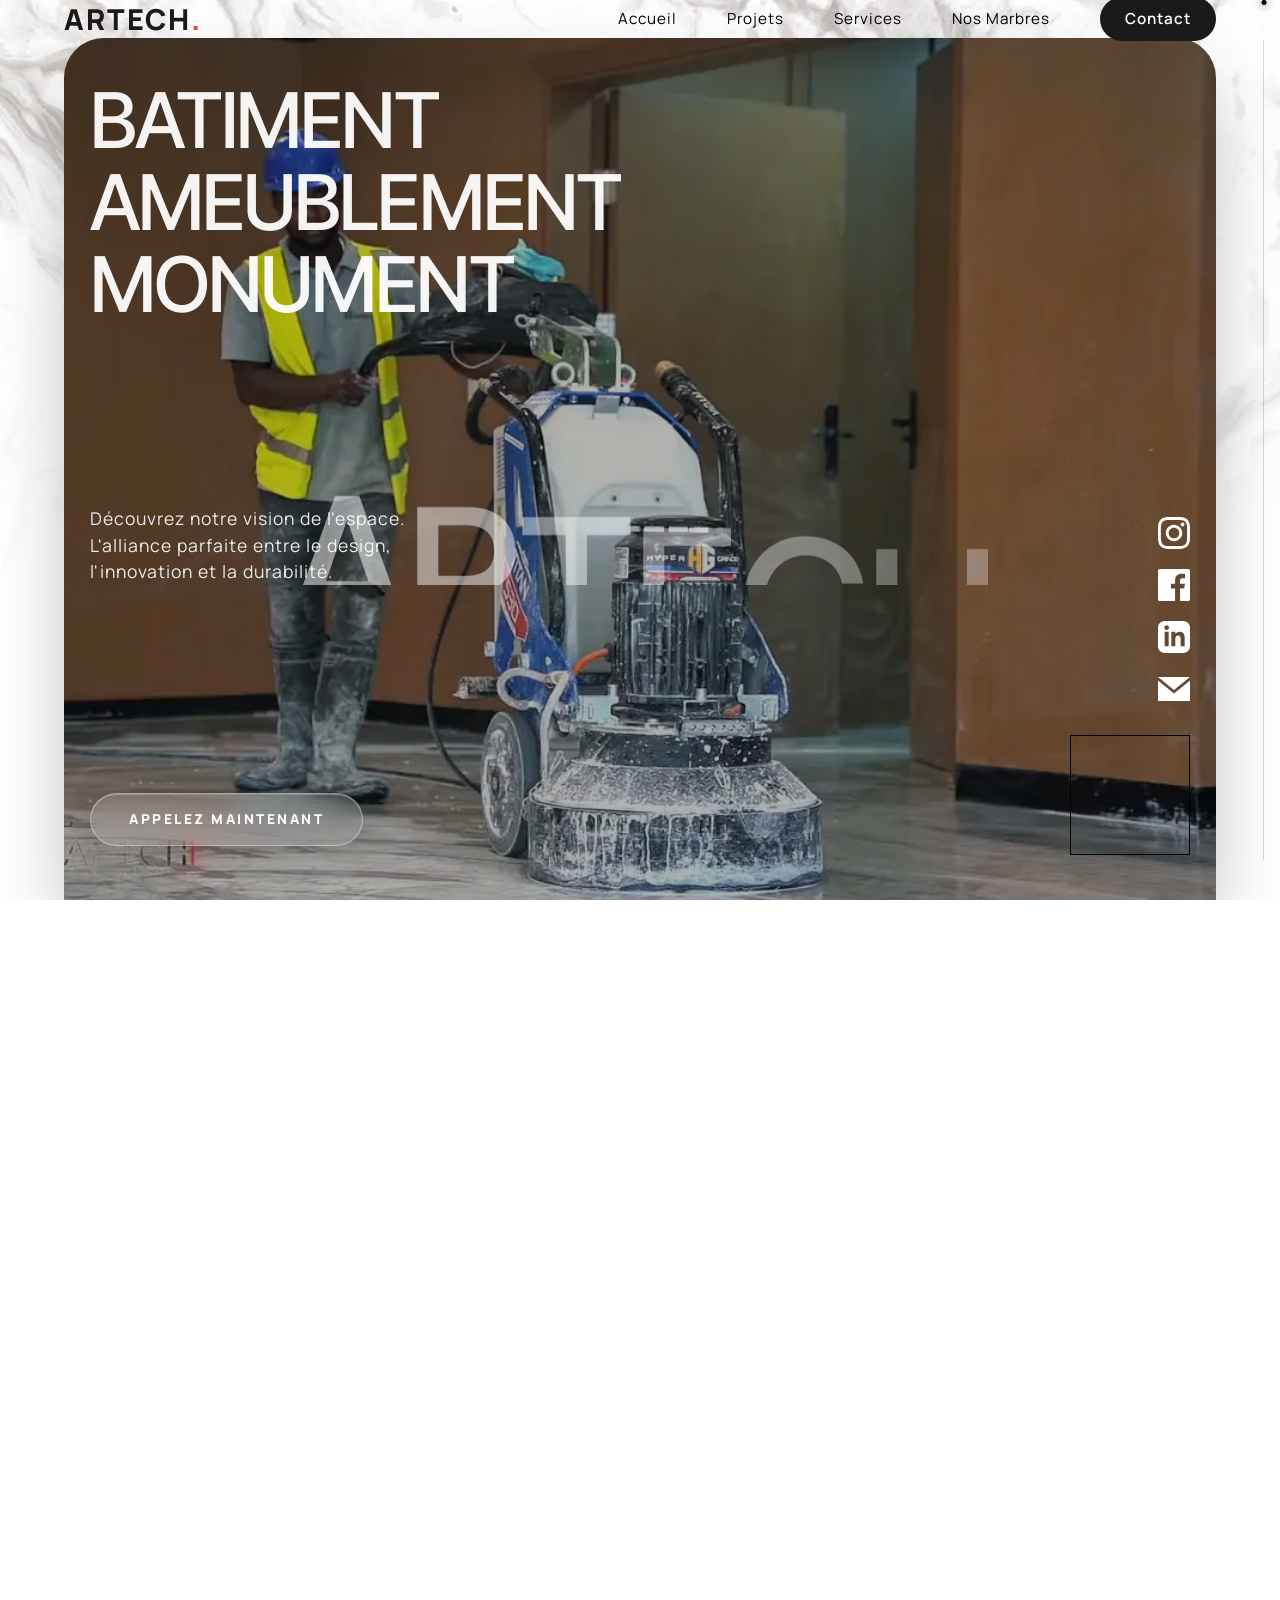
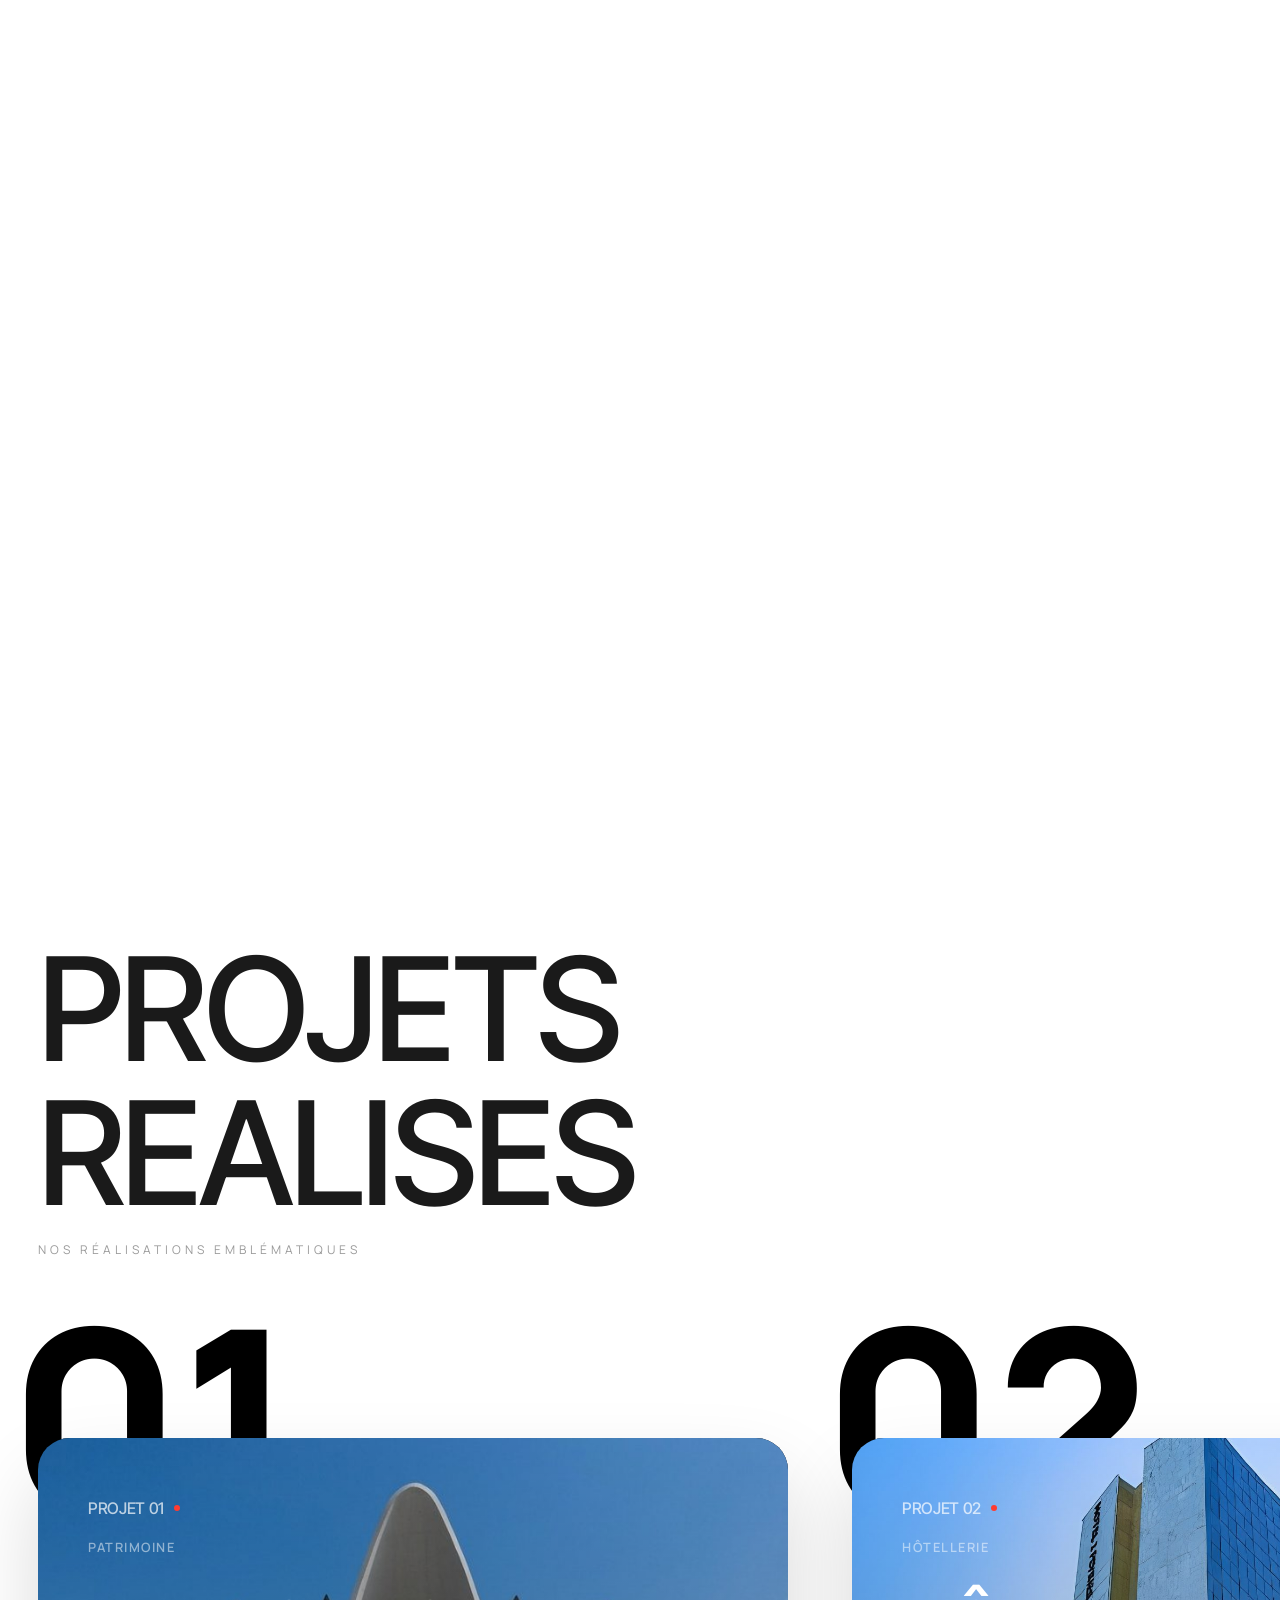
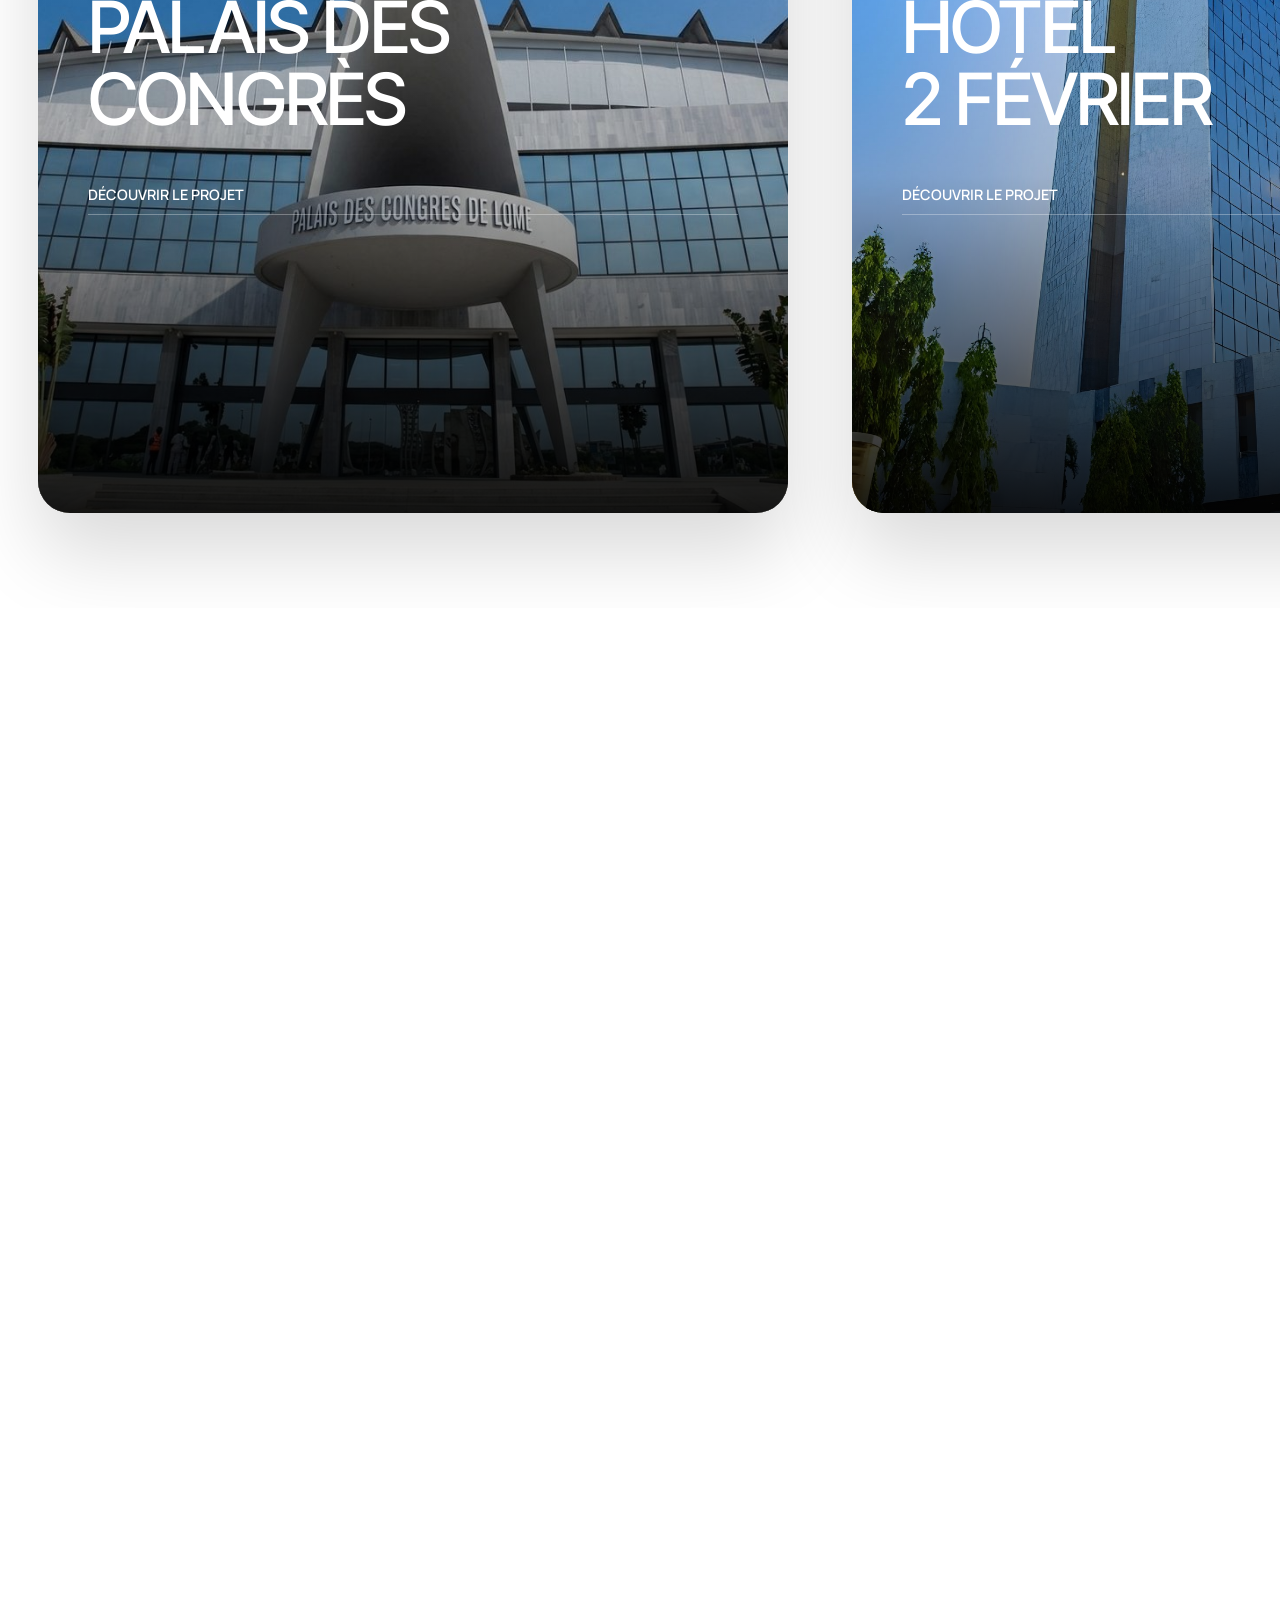
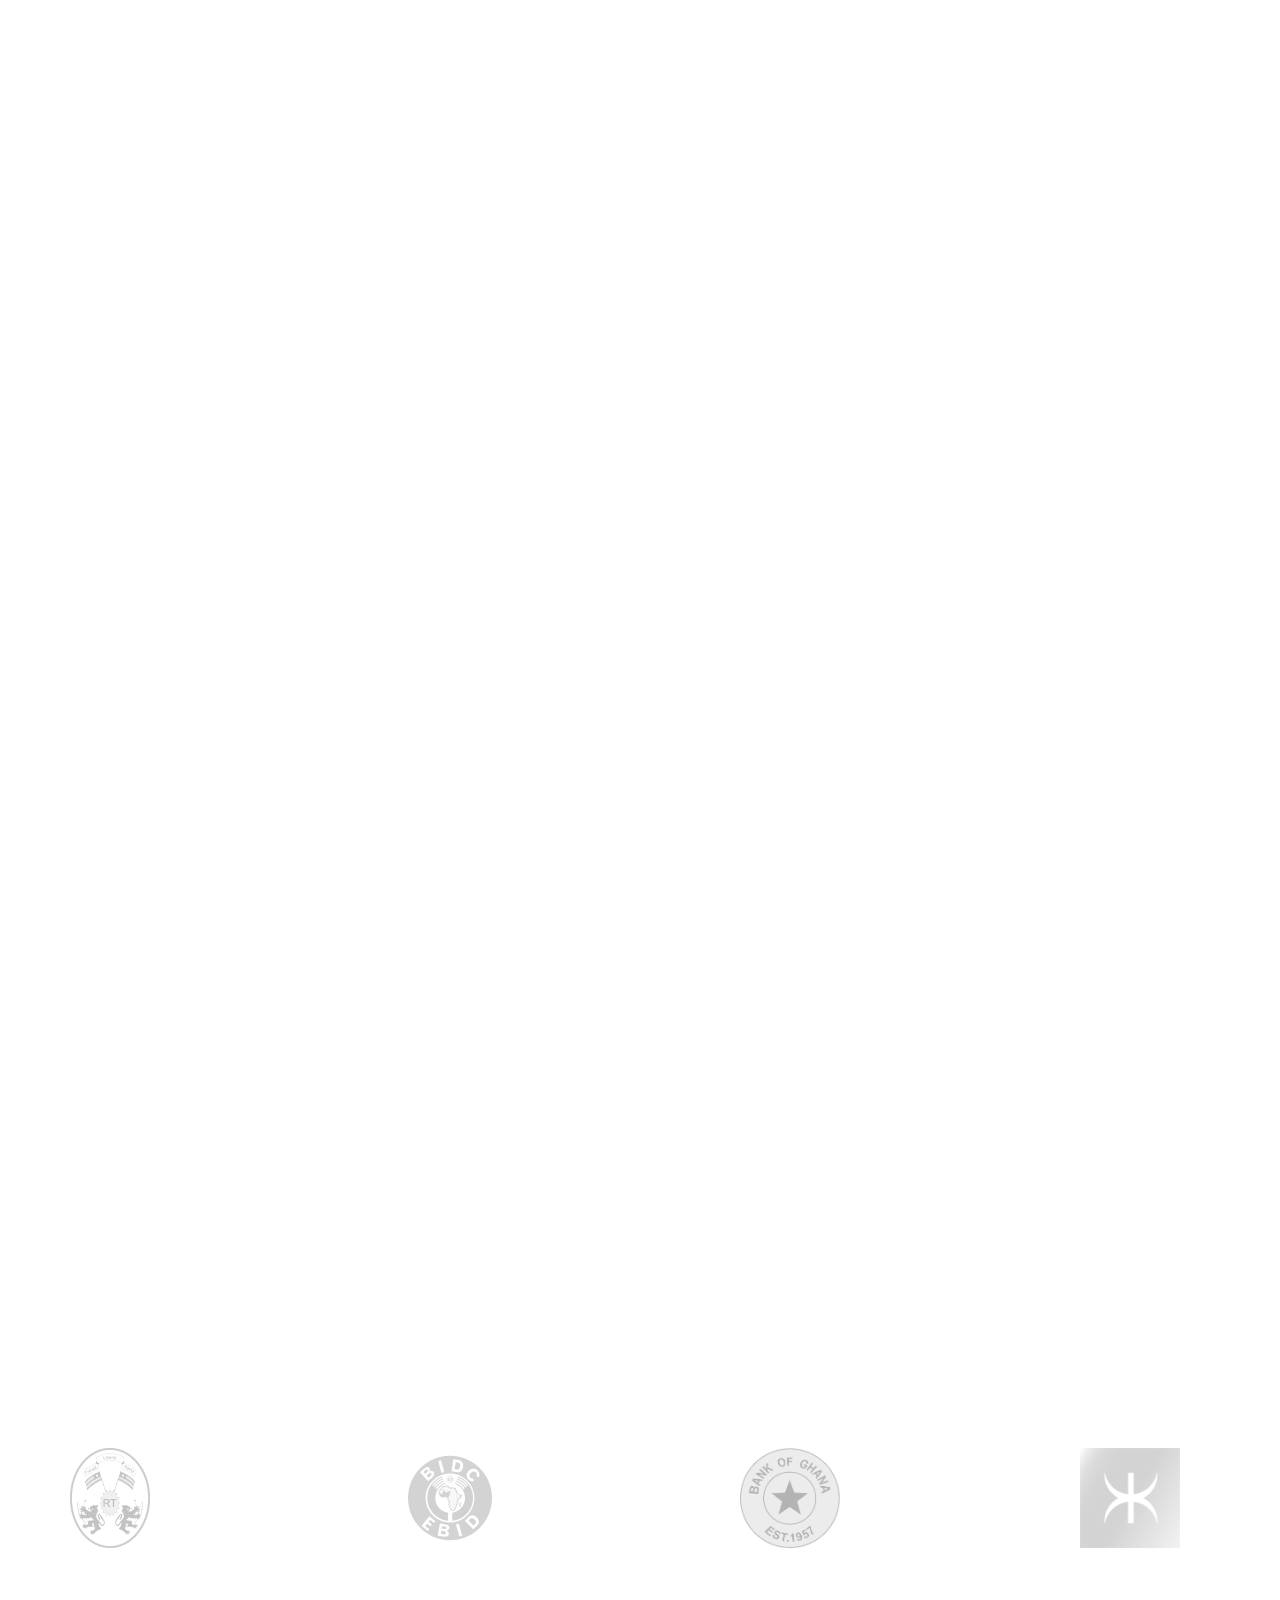
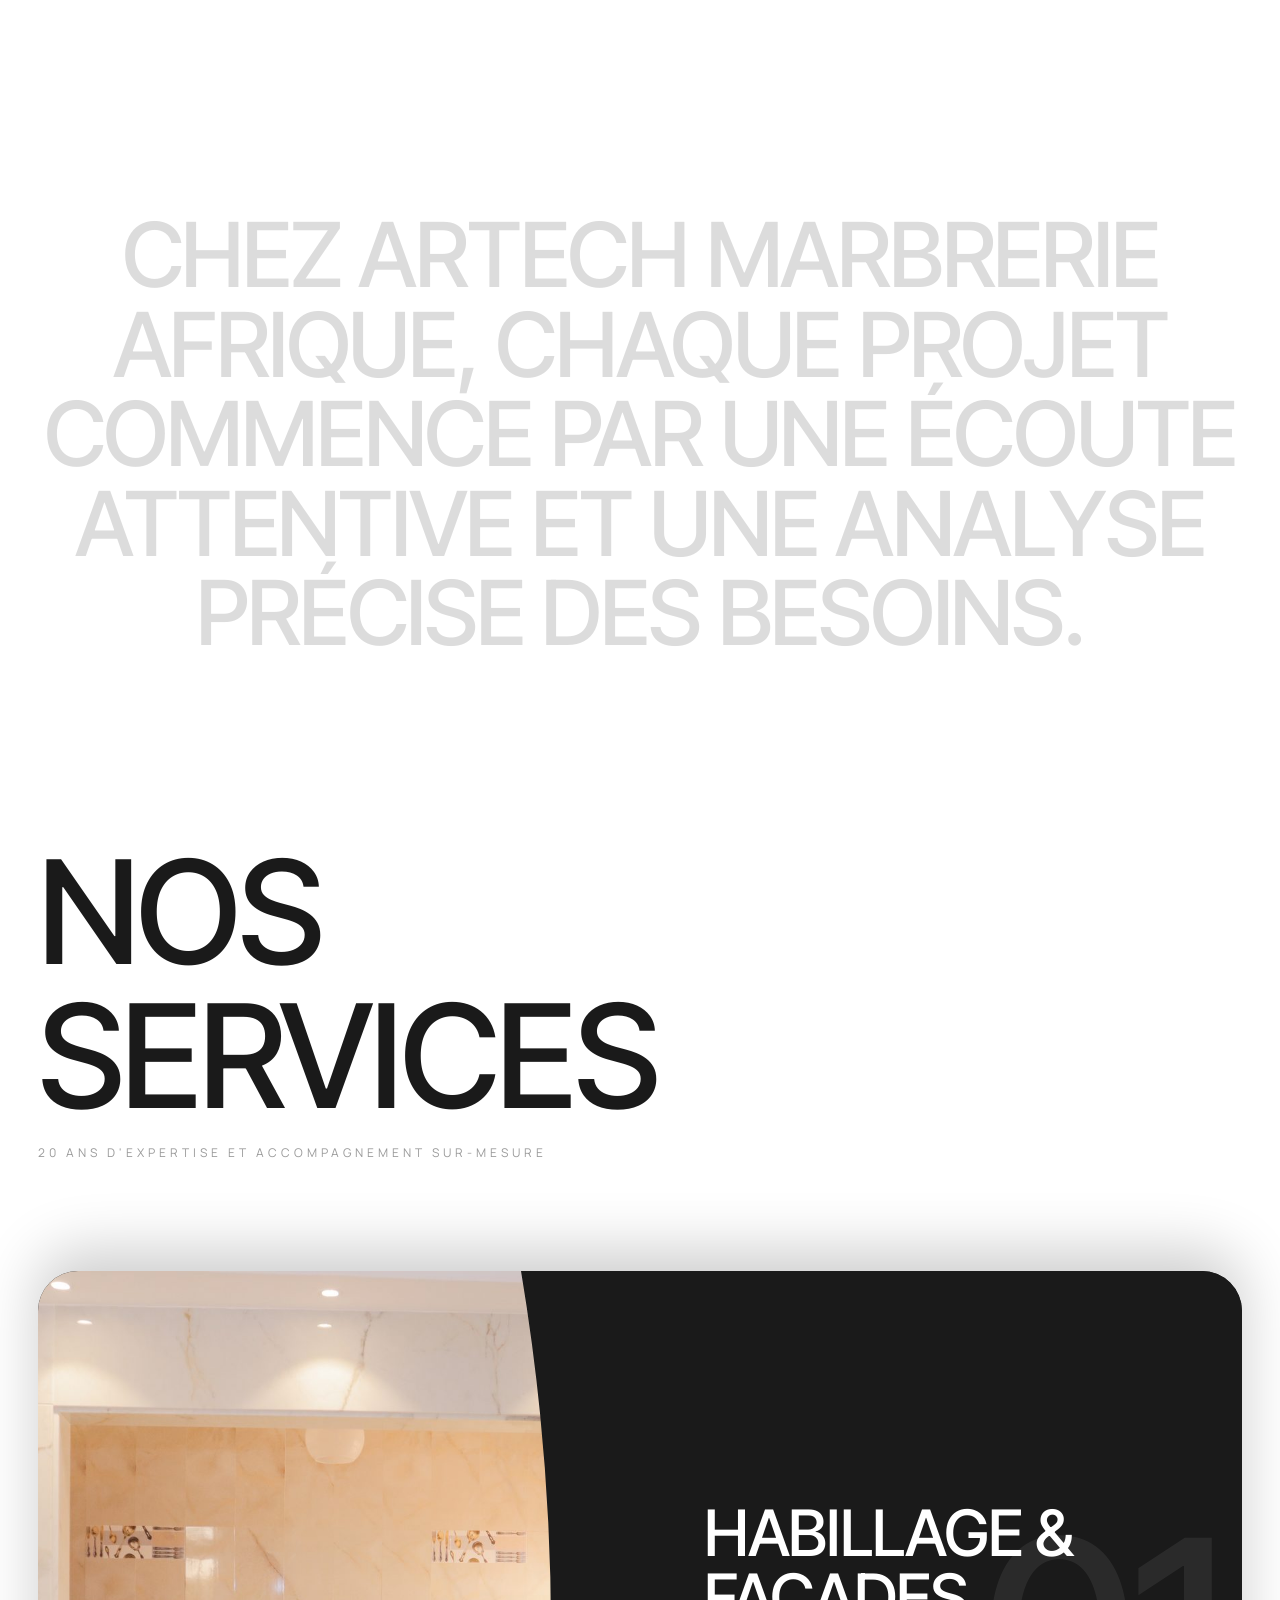
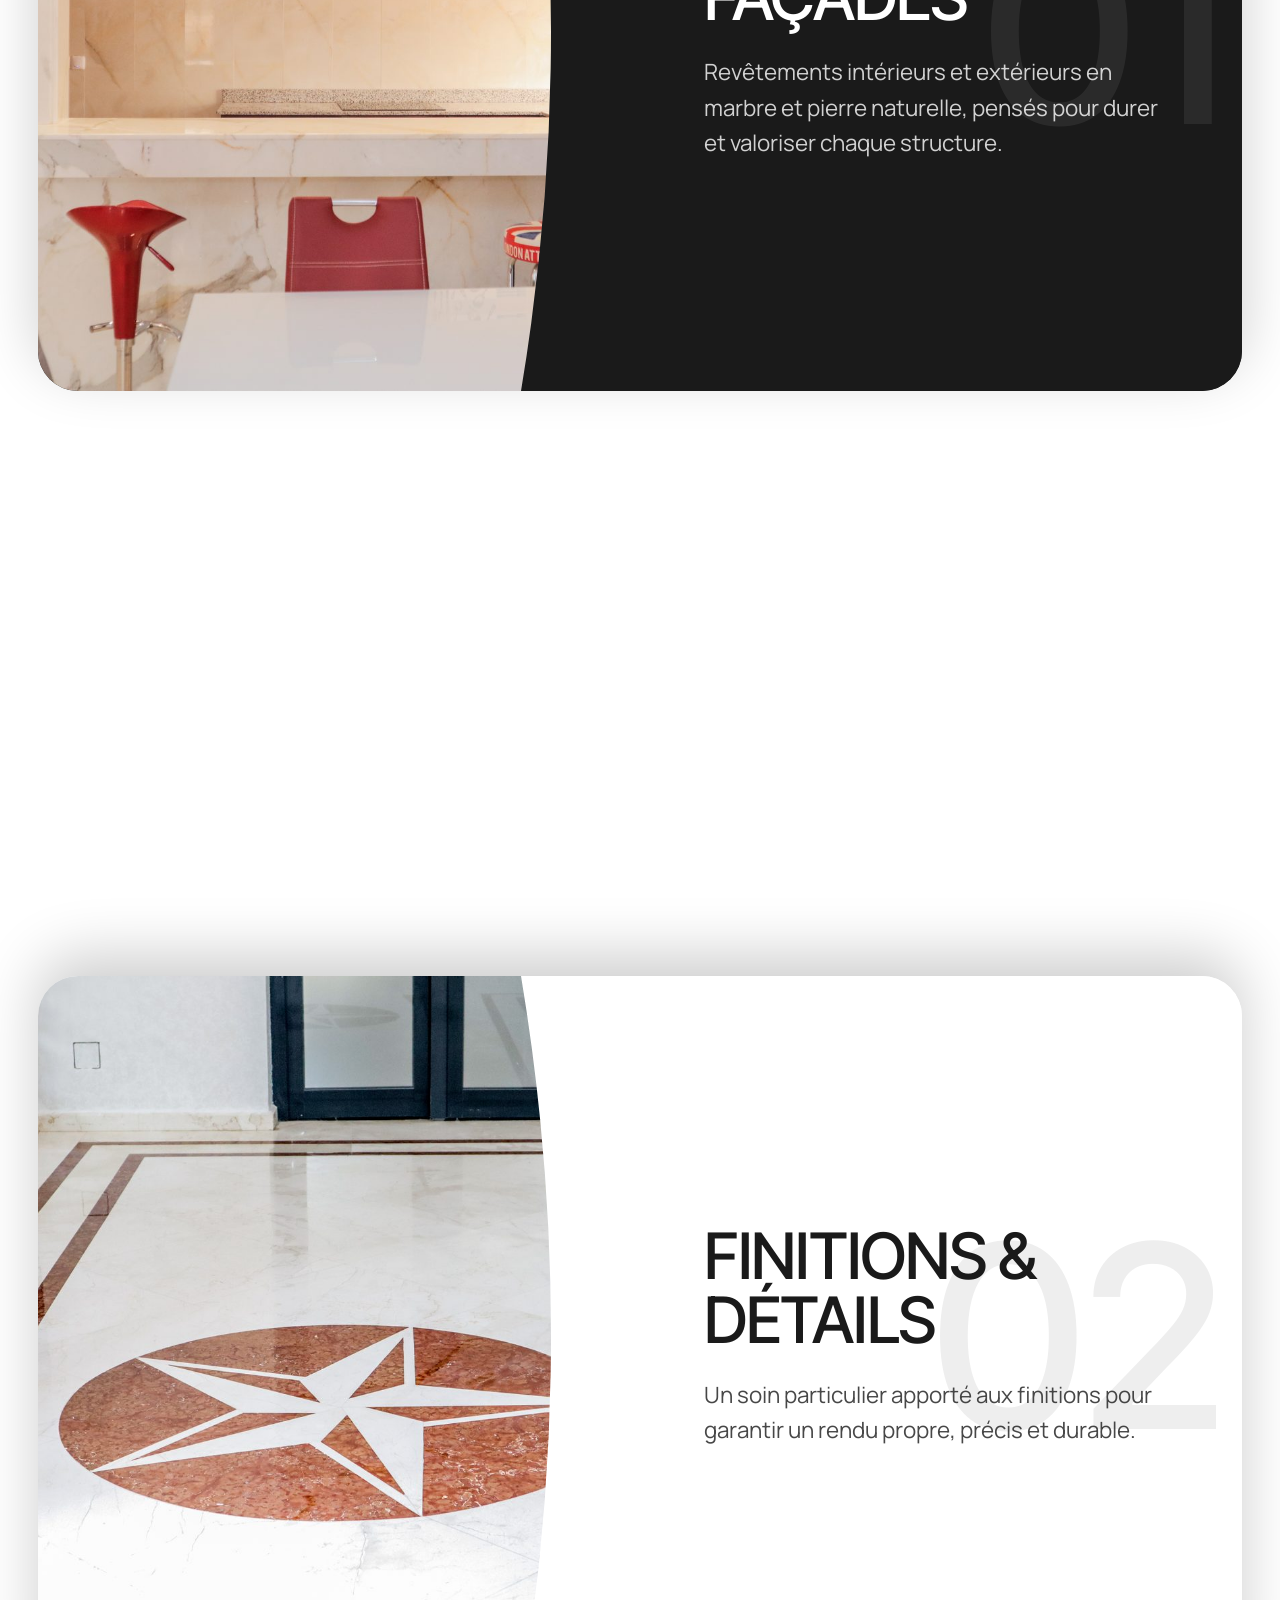
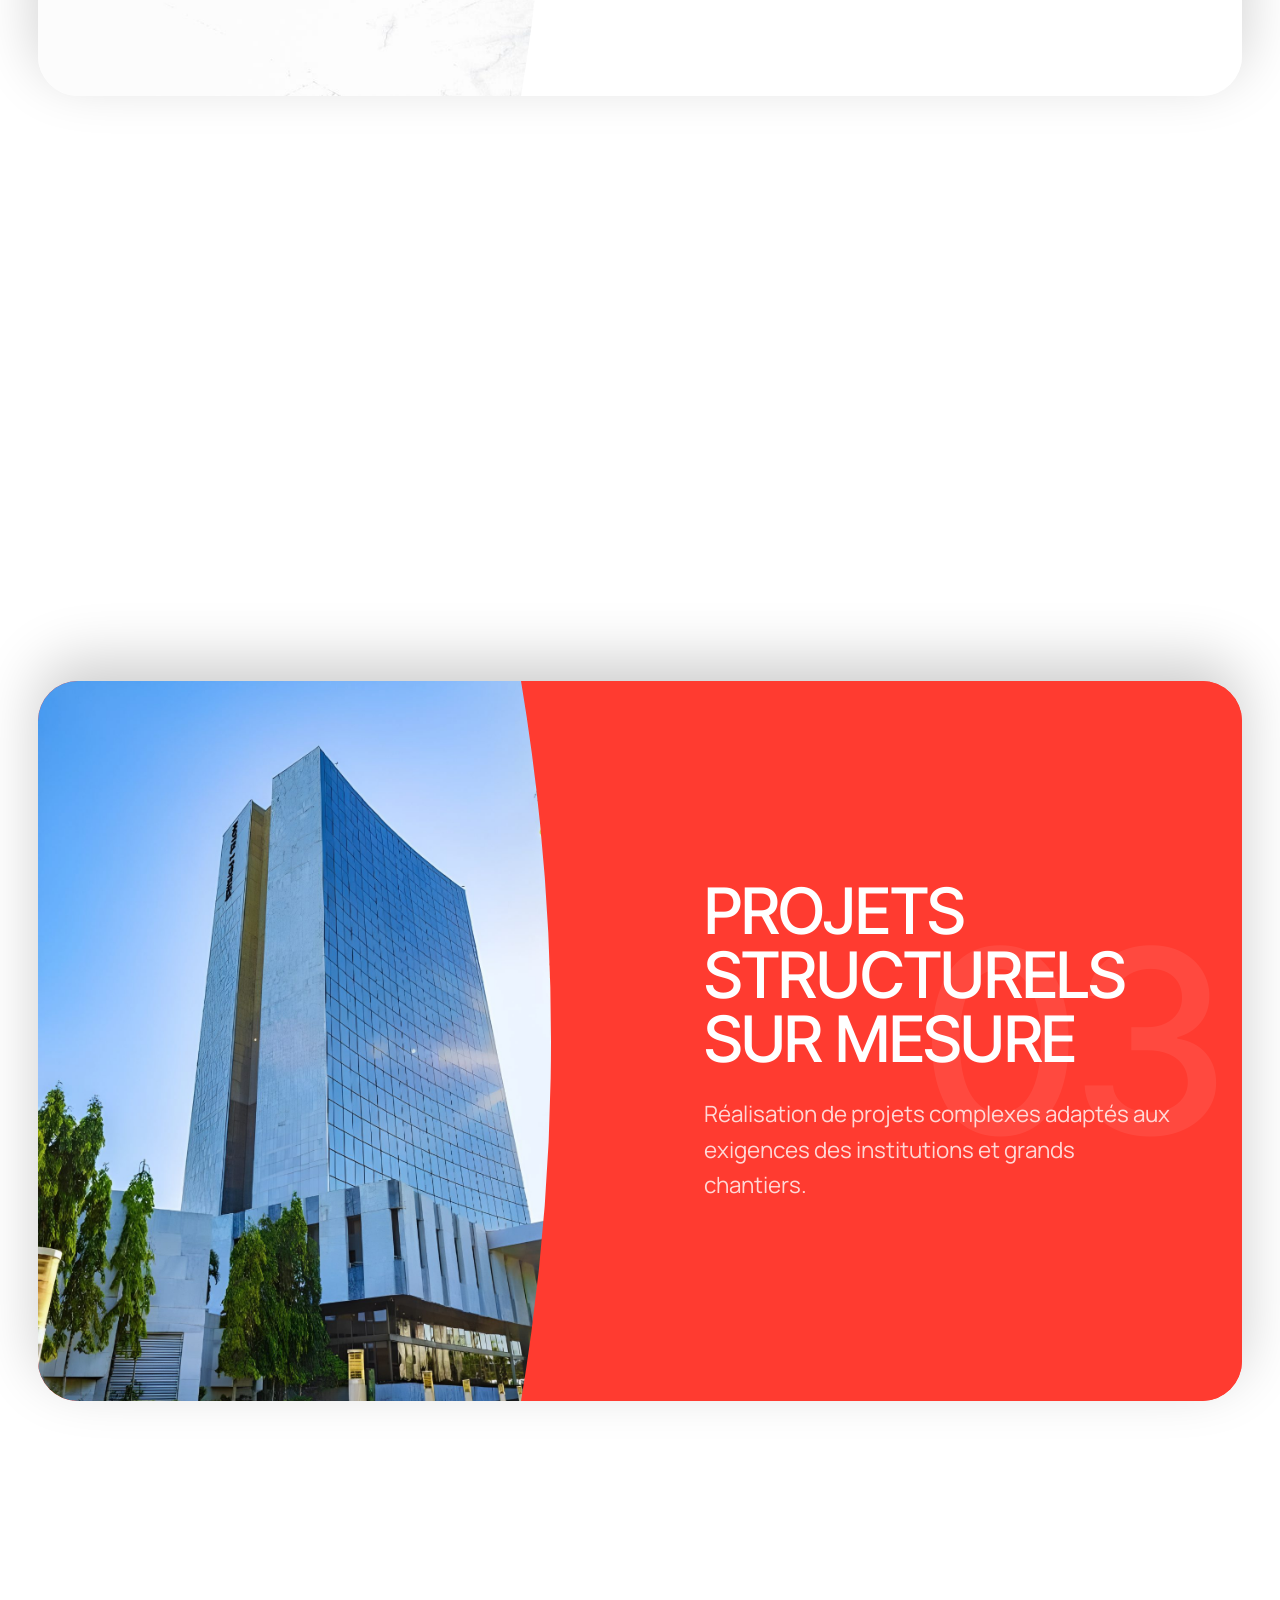
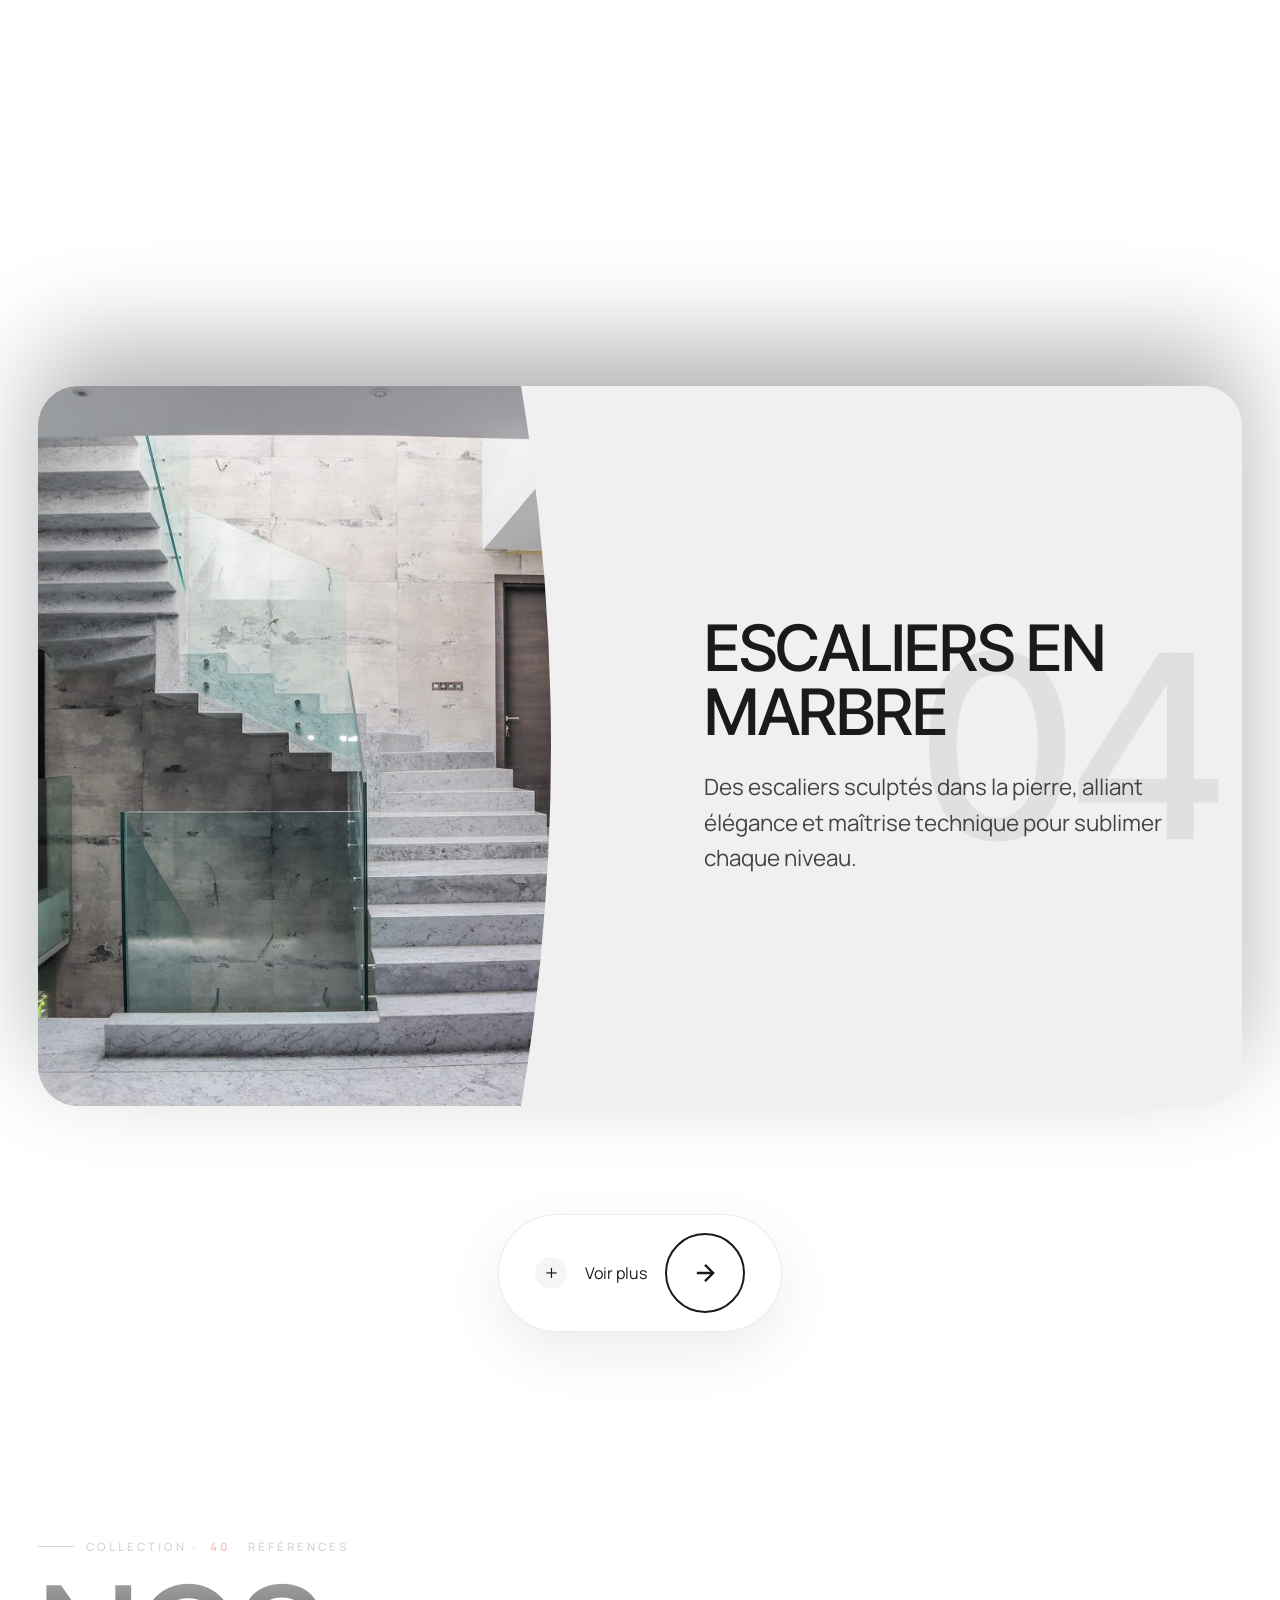
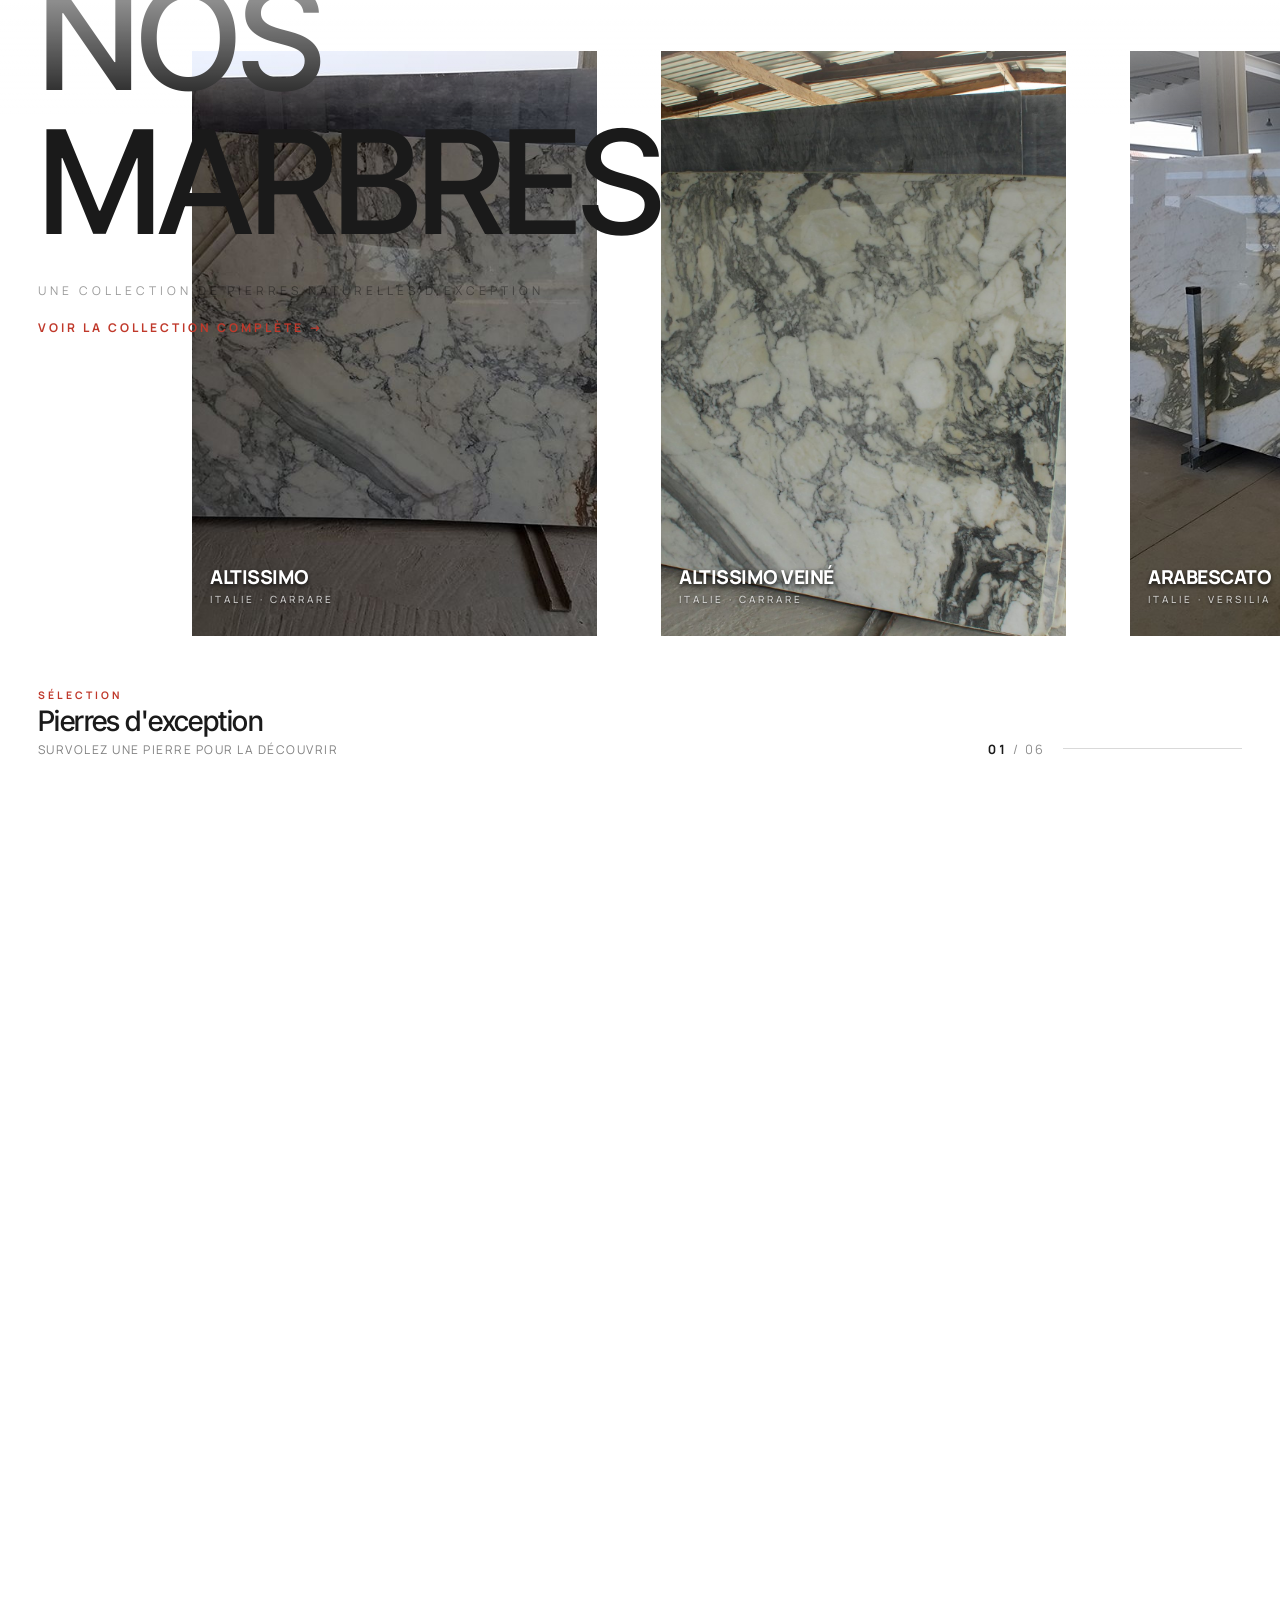
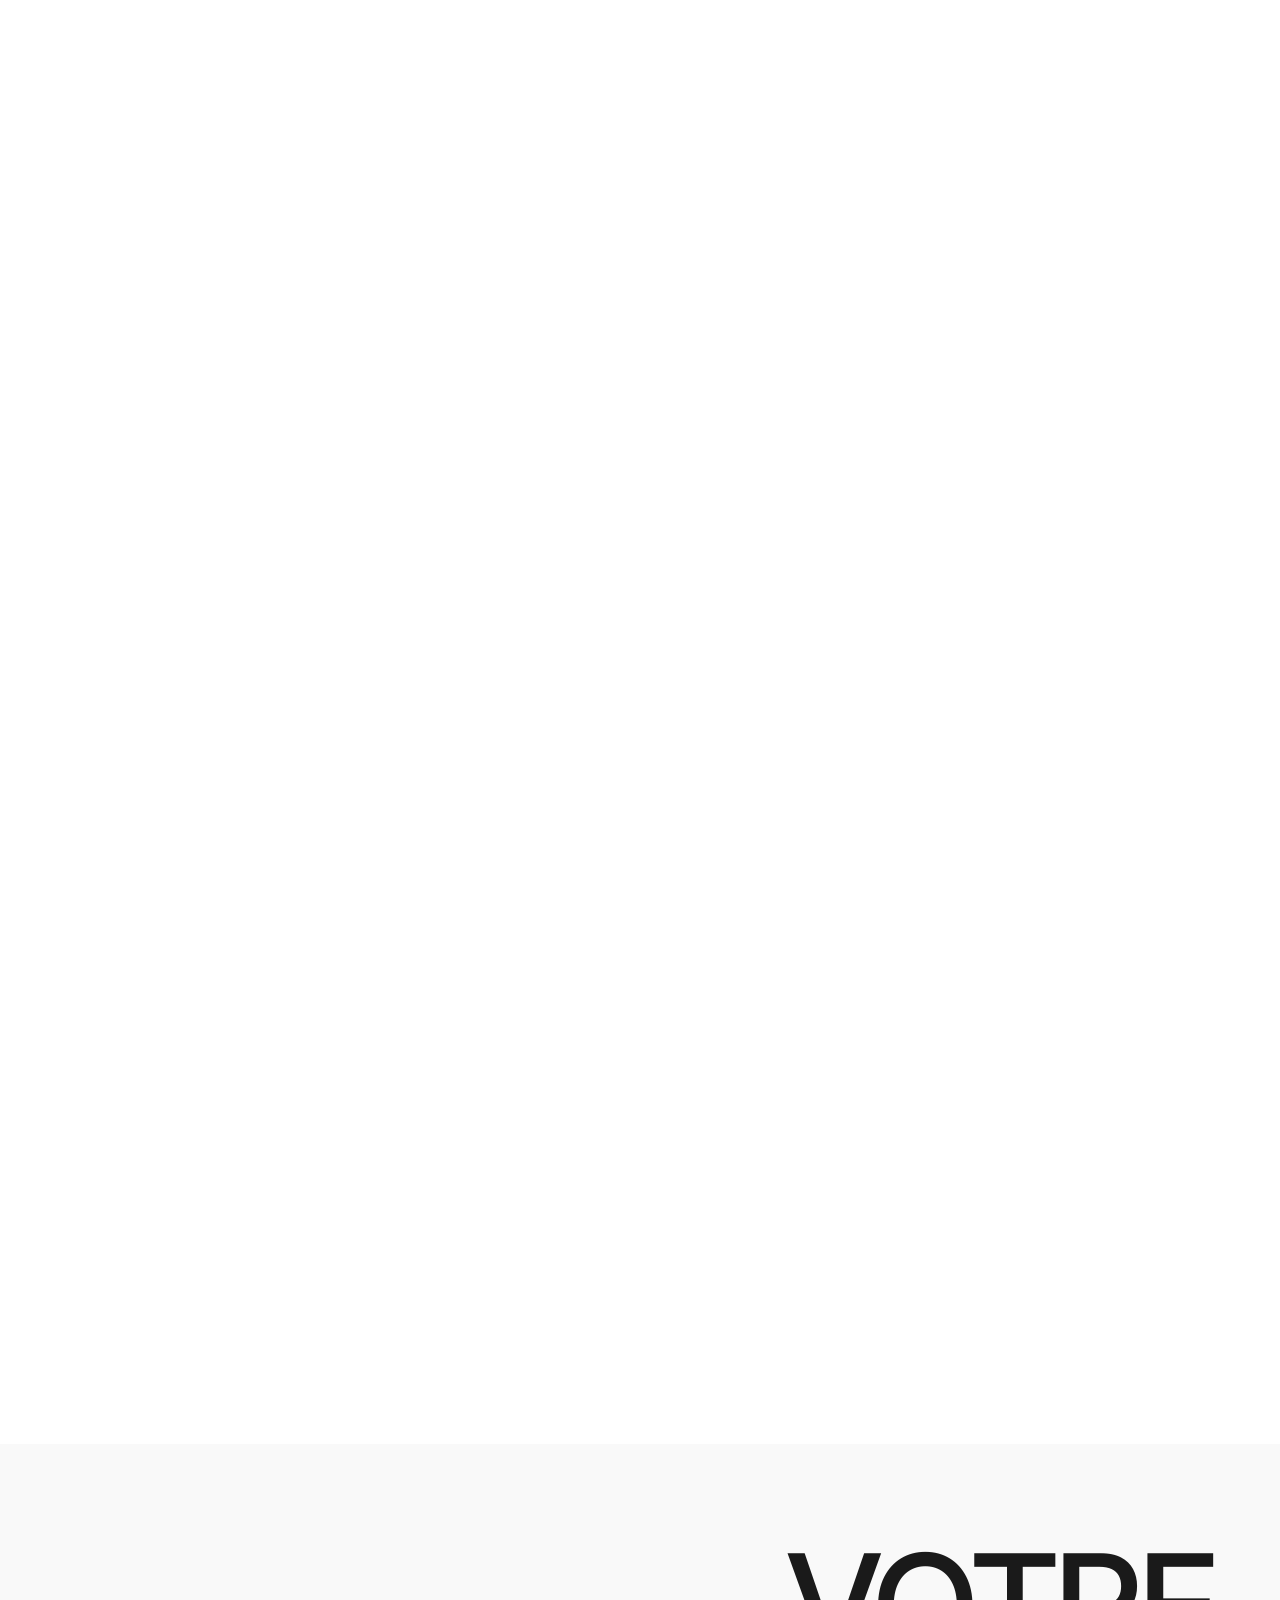
==== commit 7e486c64: "Performance: faster FCP/LCP without changing the design - Defer GSAP, ScrollTrigger, config, data an" ====
--- a/index.html
+++ b/index.html
@@ -11,19 +11,22 @@
     <!-- Google Fonts -->
     <link rel="preconnect" href="https://fonts.googleapis.com">
     <link rel="preconnect" href="https://fonts.gstatic.com" crossorigin>
-    <link href="https://fonts.googleapis.com/css2?family=Inter+Tight:wght@300;400;500;600&family=Manrope:wght@300;400;500;600;700;800&display=swap" rel="stylesheet">
+    <link href="https://fonts.googleapis.com/css2?family=Inter+Tight:wght@400;500&family=Manrope:wght@400;500;600;700;800&display=swap" rel="stylesheet">
 
     <!-- Stylesheet -->
-    <link rel="icon" type="image/jpeg" href="assets/favicon.jpg">
+    <link rel="icon" type="image/png" sizes="64x64" href="assets/favicon-64.png">
+    <link rel="apple-touch-icon" href="assets/apple-touch-icon.png">
     <link rel="stylesheet" href="style.css">
 
     <!-- GSAP for Animations -->
-    <script src="https://cdnjs.cloudflare.com/ajax/libs/gsap/3.12.2/gsap.min.js"></script>
-    <script src="https://cdnjs.cloudflare.com/ajax/libs/gsap/3.12.2/ScrollTrigger.min.js"></script>
-
-    <!-- EmailJS SDK for 100% Client-Side Email Delivery -->
-    <script src="https://cdn.jsdelivr.net/npm/@emailjs/browser@3/dist/email.min.js"></script>
-    <script src="config.js"></script>
+    <script defer src="https://cdnjs.cloudflare.com/ajax/libs/gsap/3.12.2/gsap.min.js"></script>
+    <script defer src="https://cdnjs.cloudflare.com/ajax/libs/gsap/3.12.2/ScrollTrigger.min.js"></script>
+
+    <!-- EmailJS is loaded on demand (form focus / submit) by script.js -->
+    <script defer src="config.js"></script>
+    <!-- Returning visitor (intro already seen < 24h): skip preloader & long hero delays before first paint -->
+    <script>try{var t=localStorage.getItem('artech_marbrerie_afrique_preloader_last_shown');if(t&&Date.now()-parseInt(t,10)<864e5)document.documentElement.classList.add('no-intro')}catch(e){}</script>
+    <link rel="preload" as="image" href="video/1-poster.webp" fetchpriority="high">
     <style>
         .process-step,
         .service-sticky-card {
@@ -200,10 +203,10 @@
     <!-- Split Preloader -->
     <div id="new-preloader">
         <div class="preloader-panel left-panel">
-            <img src="produit/1.avif" alt="Preloader Left">
+            <img src="produit/1.avif" alt="Preloader Left" fetchpriority="high">
         </div>
         <div class="preloader-panel right-panel">
-            <img src="produit/2.avif" alt="Preloader Right">
+            <img src="produit/2.avif" alt="Preloader Right" fetchpriority="high">
         </div>
         <div id="preloader-percent">0%</div>
         <div id="preloader-status">Vérifiez votre état de connexion</div>
@@ -254,8 +257,9 @@
         <div class="scroll-container">
             <section id="hero" class="hero-section">
                 <div class="video-wrapper" id="video-wrapper">
-                    <video autoplay muted loop playsinline id="hero-video">
-                        <source src="video/1.mp4" type="video/mp4">
+                    <video autoplay muted loop playsinline preload="auto" poster="video/1-poster.webp" id="hero-video">
+                        <source src="video/1-mobile.mp4" type="video/mp4" media="(max-width: 768px)">
+                        <source src="video/1-web.mp4" type="video/mp4">
                         Votre navigateur ne supporte pas la lecture de vidéos.
                     </video>
                     <div class="video-overlay"></div>
@@ -314,16 +318,16 @@
                                 </a>
                             </div>
                             <a href="marbres.html" class="slider-square">
-                                <img src="produit/1.avif" alt="Produit 1" class="slide-img slide-1">
-                                <img src="produit/3.avif" alt="Produit 3" class="slide-img slide-2">
-                                <img src="produit/5.avif" alt="Produit 5" class="slide-img slide-3">
-                                <img src="produit/7.avif" alt="Produit 7" class="slide-img slide-4">
+                                <img loading="lazy" decoding="async" src="produit/1.avif" alt="Produit 1" class="slide-img slide-1">
+                                <img loading="lazy" decoding="async" src="produit/3.avif" alt="Produit 3" class="slide-img slide-2">
+                                <img loading="lazy" decoding="async" src="produit/5.avif" alt="Produit 5" class="slide-img slide-3">
+                                <img loading="lazy" decoding="async" src="produit/7.avif" alt="Produit 7" class="slide-img slide-4">
                             </a>
                         </div>
                     </div>
                 </div>
                 <div class="image-mask-layer" id="image-mask-layer">
-                    <img src="paralax/1.png" alt="Architecture" class="parallax-img">
+                    <img loading="lazy" decoding="async" src="paralax/1.png" alt="Architecture" class="parallax-img">
                 </div>
             </section>
         </div>
@@ -352,7 +356,7 @@
                     <!-- Project 1 -->
                     <div class="process-step" data-index="01" onclick="openProjectModal(1)">
                         <div class="step-image-box">
-                            <img src="projet/1.jpg" alt="Palais des Congrès"
+                            <img loading="lazy" decoding="async" src="projet/1.jpg" alt="Palais des Congrès"
                                 onerror="this.parentElement.classList.add('artech-card-bg'); this.style.display='none';">
                         </div>
                         <div class="step-content">
@@ -368,7 +372,7 @@
                     <!-- Project 2 -->
                     <div class="process-step" data-index="02" onclick="openProjectModal(2)">
                         <div class="step-image-box">
-                            <img src="projet/2.jpg" alt="Hôtel 2 Février"
+                            <img loading="lazy" decoding="async" src="projet/2.jpg" alt="Hôtel 2 Février"
                                 onerror="this.parentElement.classList.add('artech-card-bg'); this.style.display='none';">
                         </div>
                         <div class="step-content">
@@ -384,7 +388,7 @@
                     <!-- Project 3 -->
                     <div class="process-step" data-index="03" onclick="openProjectModal(3)">
                         <div class="step-image-box">
-                            <img src="projet/3.jpg" alt="Siège de la BIDC"
+                            <img loading="lazy" decoding="async" src="projet/3.jpg" alt="Siège de la BIDC"
                                 onerror="this.parentElement.classList.add('artech-card-bg'); this.style.display='none';">
                         </div>
                         <div class="step-content">
@@ -400,7 +404,7 @@
                     <!-- Project 4 -->
                     <div class="process-step" data-index="04" onclick="openProjectModal(5)">
                         <div class="step-image-box">
-                            <img src="assets/projet takoradi/1.jpg" alt="Projet Takoradi"
+                            <img loading="lazy" decoding="async" src="assets/projet takoradi/1.jpg" alt="Projet Takoradi"
                                 onerror="this.parentElement.classList.add('artech-card-bg'); this.style.display='none';">
                         </div>
                         <div class="step-content">
@@ -445,20 +449,20 @@
         <section class="logo-carousel">
             <div class="logo-track">
                 <!-- Set 1 -->
-                <div class="logo-item"><img src="logo/1.png" alt="Logo 1"></div>
-                <div class="logo-item"><img src="logo/2.png" alt="Logo 2"></div>
-                <div class="logo-item"><img src="logo/3.png" alt="Logo 3"></div>
-                <div class="logo-item"><img src="logo/5.png" alt="Logo 4"></div>
+                <div class="logo-item"><img loading="lazy" decoding="async" src="logo/1.png" alt="Logo 1"></div>
+                <div class="logo-item"><img loading="lazy" decoding="async" src="logo/2.png" alt="Logo 2"></div>
+                <div class="logo-item"><img loading="lazy" decoding="async" src="logo/3.png" alt="Logo 3"></div>
+                <div class="logo-item"><img loading="lazy" decoding="async" src="logo/5.png" alt="Logo 4"></div>
                 <!-- Set 2 -->
-                <div class="logo-item"><img src="logo/1.png" alt="Logo 1"></div>
-                <div class="logo-item"><img src="logo/2.png" alt="Logo 2"></div>
-                <div class="logo-item"><img src="logo/3.png" alt="Logo 3"></div>
-                <div class="logo-item"><img src="logo/5.png" alt="Logo 4"></div>
+                <div class="logo-item"><img loading="lazy" decoding="async" src="logo/1.png" alt="Logo 1"></div>
+                <div class="logo-item"><img loading="lazy" decoding="async" src="logo/2.png" alt="Logo 2"></div>
+                <div class="logo-item"><img loading="lazy" decoding="async" src="logo/3.png" alt="Logo 3"></div>
+                <div class="logo-item"><img loading="lazy" decoding="async" src="logo/5.png" alt="Logo 4"></div>
                 <!-- Set 3 -->
-                <div class="logo-item"><img src="logo/1.png" alt="Logo 1"></div>
-                <div class="logo-item"><img src="logo/2.png" alt="Logo 2"></div>
-                <div class="logo-item"><img src="logo/3.png" alt="Logo 3"></div>
-                <div class="logo-item"><img src="logo/5.png" alt="Logo 4"></div>
+                <div class="logo-item"><img loading="lazy" decoding="async" src="logo/1.png" alt="Logo 1"></div>
+                <div class="logo-item"><img loading="lazy" decoding="async" src="logo/2.png" alt="Logo 2"></div>
+                <div class="logo-item"><img loading="lazy" decoding="async" src="logo/3.png" alt="Logo 3"></div>
+                <div class="logo-item"><img loading="lazy" decoding="async" src="logo/5.png" alt="Logo 4"></div>
             </div>
         </section>
 
@@ -488,7 +492,7 @@
                 <div class="services-sticky-container">
                     <div class="service-sticky-card" style="--i: 1;" onclick="window.location.href='service/?id=1'">
                         <div class="ssc-image-side">
-                            <img src="assets/HABILAGE ET FACADE/7.jpg" alt="Habillage & Façades">
+                            <img loading="lazy" decoding="async" src="assets/HABILAGE ET FACADE/7.jpg" alt="Habillage & Façades">
                             <div class="ssc-wave-separator">
                                 <svg viewBox="0 0 100 1000" preserveAspectRatio="none">
                                     <path d="M0,0 Q50,500 0,1000 L100,1000 L100,0 Z" fill="currentColor" />
@@ -506,7 +510,7 @@
                     </div>
                     <div class="service-sticky-card" style="--i: 2;" onclick="window.location.href='service/?id=3'">
                         <div class="ssc-image-side">
-                            <img src="assets/FINITION ET DETAILS/4.jpg" alt="Finitions & Détails">
+                            <img loading="lazy" decoding="async" src="assets/FINITION ET DETAILS/4.jpg" alt="Finitions & Détails">
                             <div class="ssc-wave-separator">
                                 <svg viewBox="0 0 100 1000" preserveAspectRatio="none">
                                     <path d="M0,0 Q50,500 0,1000 L100,1000 L100,0 Z" fill="currentColor" />
@@ -524,7 +528,7 @@
                     </div>
                     <div class="service-sticky-card" style="--i: 3;" onclick="window.location.href='service/?id=4'">
                         <div class="ssc-image-side">
-                            <img src="assets/PROJET STRUCTUREL/2.jpg" alt="Projets structurels sur mesure">
+                            <img loading="lazy" decoding="async" src="assets/PROJET STRUCTUREL/2.jpg" alt="Projets structurels sur mesure">
                             <div class="ssc-wave-separator">
                                 <svg viewBox="0 0 100 1000" preserveAspectRatio="none">
                                     <path d="M0,0 Q50,500 0,1000 L100,1000 L100,0 Z" fill="currentColor" />
@@ -542,7 +546,7 @@
                     </div>
                     <div class="service-sticky-card" style="--i: 4;" onclick="window.location.href='service/?id=5'">
                         <div class="ssc-image-side">
-                            <img src="assets/escalier/1.jpg" alt="Escaliers en Marbre">
+                            <img loading="lazy" decoding="async" src="assets/escalier/1.jpg" alt="Escaliers en Marbre">
                             <div class="ssc-wave-separator">
                                 <svg viewBox="0 0 100 1000" preserveAspectRatio="none">
                                     <path d="M0,0 Q50,500 0,1000 L100,1000 L100,0 Z" fill="currentColor" />
@@ -934,7 +938,7 @@
 
     <!-- Include shared popup details modal -->
 
-    <script src="data.js"></script>
+    <script defer src="data.js"></script>
 
     <!-- Premium Coming Soon Modal -->
     <div id="premium-modal" class="premium-modal">
@@ -1017,7 +1021,7 @@
         <button class="pm-lightbox-next" id="pm-lightbox-next" aria-label="Suivant">&#10095;</button>
         <div class="pm-lightbox-content">
             <button class="pm-lightbox-close" aria-label="Fermer">&times;</button>
-            <img id="pm-lightbox-img" src="" alt="Aperçu Projet ARTECH MARBRERIE AFRIQUE">
+            <img loading="lazy" decoding="async" id="pm-lightbox-img" src="" alt="Aperçu Projet ARTECH MARBRERIE AFRIQUE">
             <video id="pm-lightbox-video" src="" controls autoplay muted></video>
         </div>
     </div>
@@ -1029,7 +1033,7 @@
             <button class="modal-close-btn" onclick="closeMarbleModal()">&times;</button>
             <div class="modal-image-side">
                 <span class="stock-badge" id="modal-stock-badge">En stock</span>
-                <img src="produit/1.avif" alt="Marble Image" id="modal-marble-img">
+                <img loading="lazy" decoding="async" src="produit/1.avif" alt="Marble Image" id="modal-marble-img">
             </div>
             <div class="modal-info-side">
                 <span class="marble-tag" id="modal-marble-tag">Premium</span>
@@ -1045,9 +1049,9 @@
     </div>
 
     <!-- Project Data -->
-    <script src="data.js"></script>
-
-    <script src="script.js"></script>
+    <script defer src="data.js"></script>
+
+    <script defer src="script.js"></script>
 </body>
 
 </html>
--- a/style.css
+++ b/style.css
@@ -6,7 +6,7 @@
     /* Black, White, Red, Grey palette */
     --text-color: #1a1a1a;
     --bg-dark: #ffffff;
-    --bg-global: url('bg/1.png');
+    --bg-global: url('bg/1.webp');
     --transition: all 0.4s cubic-bezier(0.165, 0.84, 0.44, 1);
 }
 
@@ -6153,3 +6153,100 @@
         height: 42px;
     }
 }
+
+/* ===================== RETURNING VISITOR: FAST INTRO (LCP) =====================
+   html.no-intro is set in <head> before first paint when the intro was seen < 24h ago:
+   no preloader, no blur, hero reveals start ~2.4s sooner. First visit is unchanged. */
+html.no-intro #new-preloader {
+    display: none !important;
+}
+
+html.no-intro body.is-loading #main-content,
+html.no-intro #main-content {
+    filter: none !important;
+    transition: none !important;
+}
+
+html.no-intro body.loaded .logo {
+    animation-delay: 0.1s !important;
+}
+
+html.no-intro body.loaded .nav-links li:nth-child(1) {
+    animation-delay: 0.16s !important;
+}
+
+html.no-intro body.loaded .nav-links li:nth-child(2) {
+    animation-delay: 0.19s !important;
+}
+
+html.no-intro body.loaded .nav-links li:nth-child(3) {
+    animation-delay: 0.22s !important;
+}
+
+html.no-intro body.loaded .nav-links li:nth-child(4) {
+    animation-delay: 0.25s !important;
+}
+
+html.no-intro body.loaded .nav-links li:nth-child(5) {
+    animation-delay: 0.28s !important;
+}
+
+html.no-intro body.loaded .nav-links li:nth-child(6) {
+    animation-delay: 0.31s !important;
+}
+
+html.no-intro body.loaded .hero-left-list span:nth-child(1) {
+    animation-delay: 0.4s !important;
+}
+
+html.no-intro body.loaded .hero-left-list span:nth-child(2) {
+    animation-delay: 0.46s !important;
+}
+
+html.no-intro body.loaded .hero-left-list span:nth-child(3) {
+    animation-delay: 0.52s !important;
+}
+
+html.no-intro body.loaded .hero-bottom-text p:nth-child(1) {
+    animation-delay: 0.58s !important;
+}
+
+html.no-intro body.loaded .hero-bottom-text p:nth-child(2) {
+    animation-delay: 0.64s !important;
+}
+
+html.no-intro body.loaded .hero-bottom-text p:nth-child(3) {
+    animation-delay: 0.7s !important;
+}
+
+html.no-intro body.loaded .btn-callnow {
+    animation-delay: 0.7s !important;
+}
+
+html.no-intro body.loaded .slider-square {
+    animation-delay: 0.76s !important;
+}
+
+html.no-intro body.loaded .hero-socials a:nth-child(1) {
+    animation-delay: 0.88s !important;
+}
+
+html.no-intro body.loaded .hero-socials a:nth-child(2) {
+    animation-delay: 0.91s !important;
+}
+
+html.no-intro body.loaded .hero-socials a:nth-child(3) {
+    animation-delay: 0.94s !important;
+}
+
+html.no-intro body.loaded .hero-socials a:nth-child(4) {
+    animation-delay: 0.97s !important;
+}
+
+html.no-intro body.loaded .scroll-indicator-wrapper {
+    animation-delay: 0.94s !important;
+}
+
+html.no-intro body.loaded .hero-left-stack .btn-callnow {
+    animation-delay: 0.79s !important;
+}
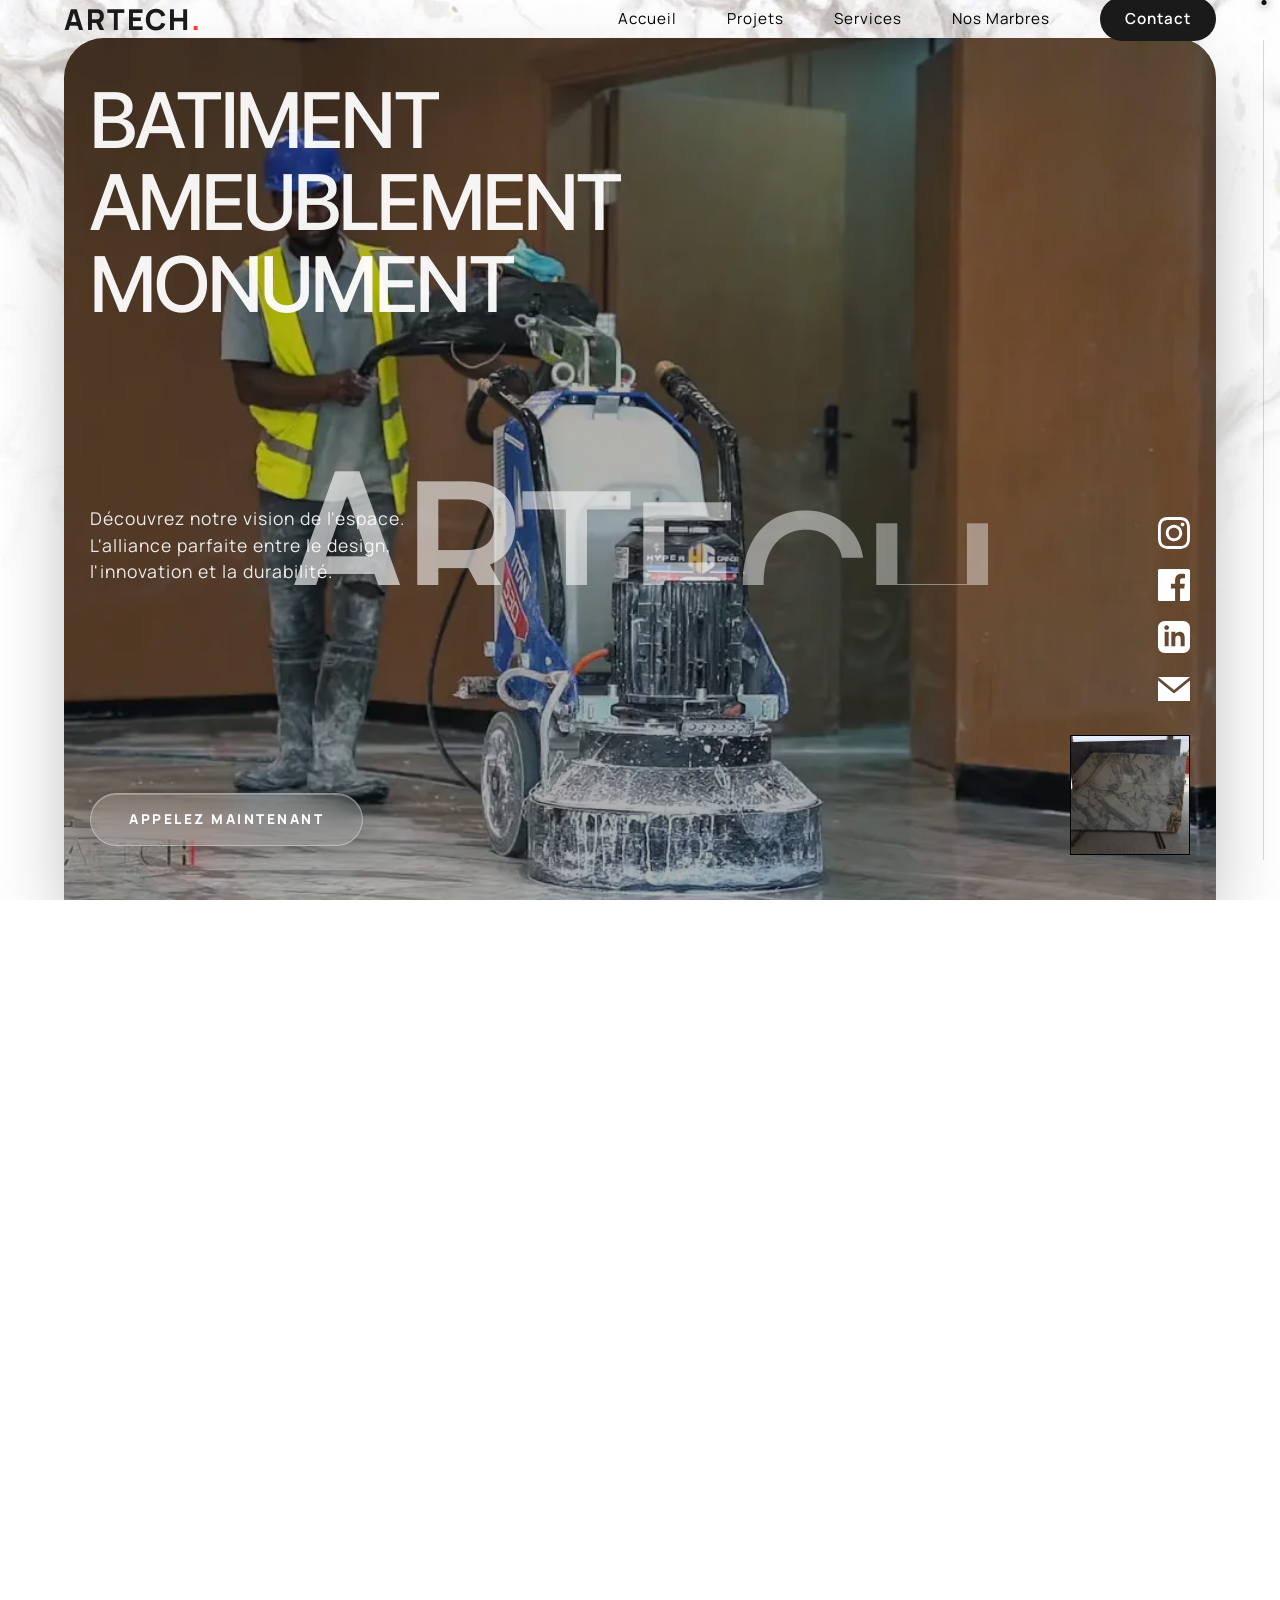
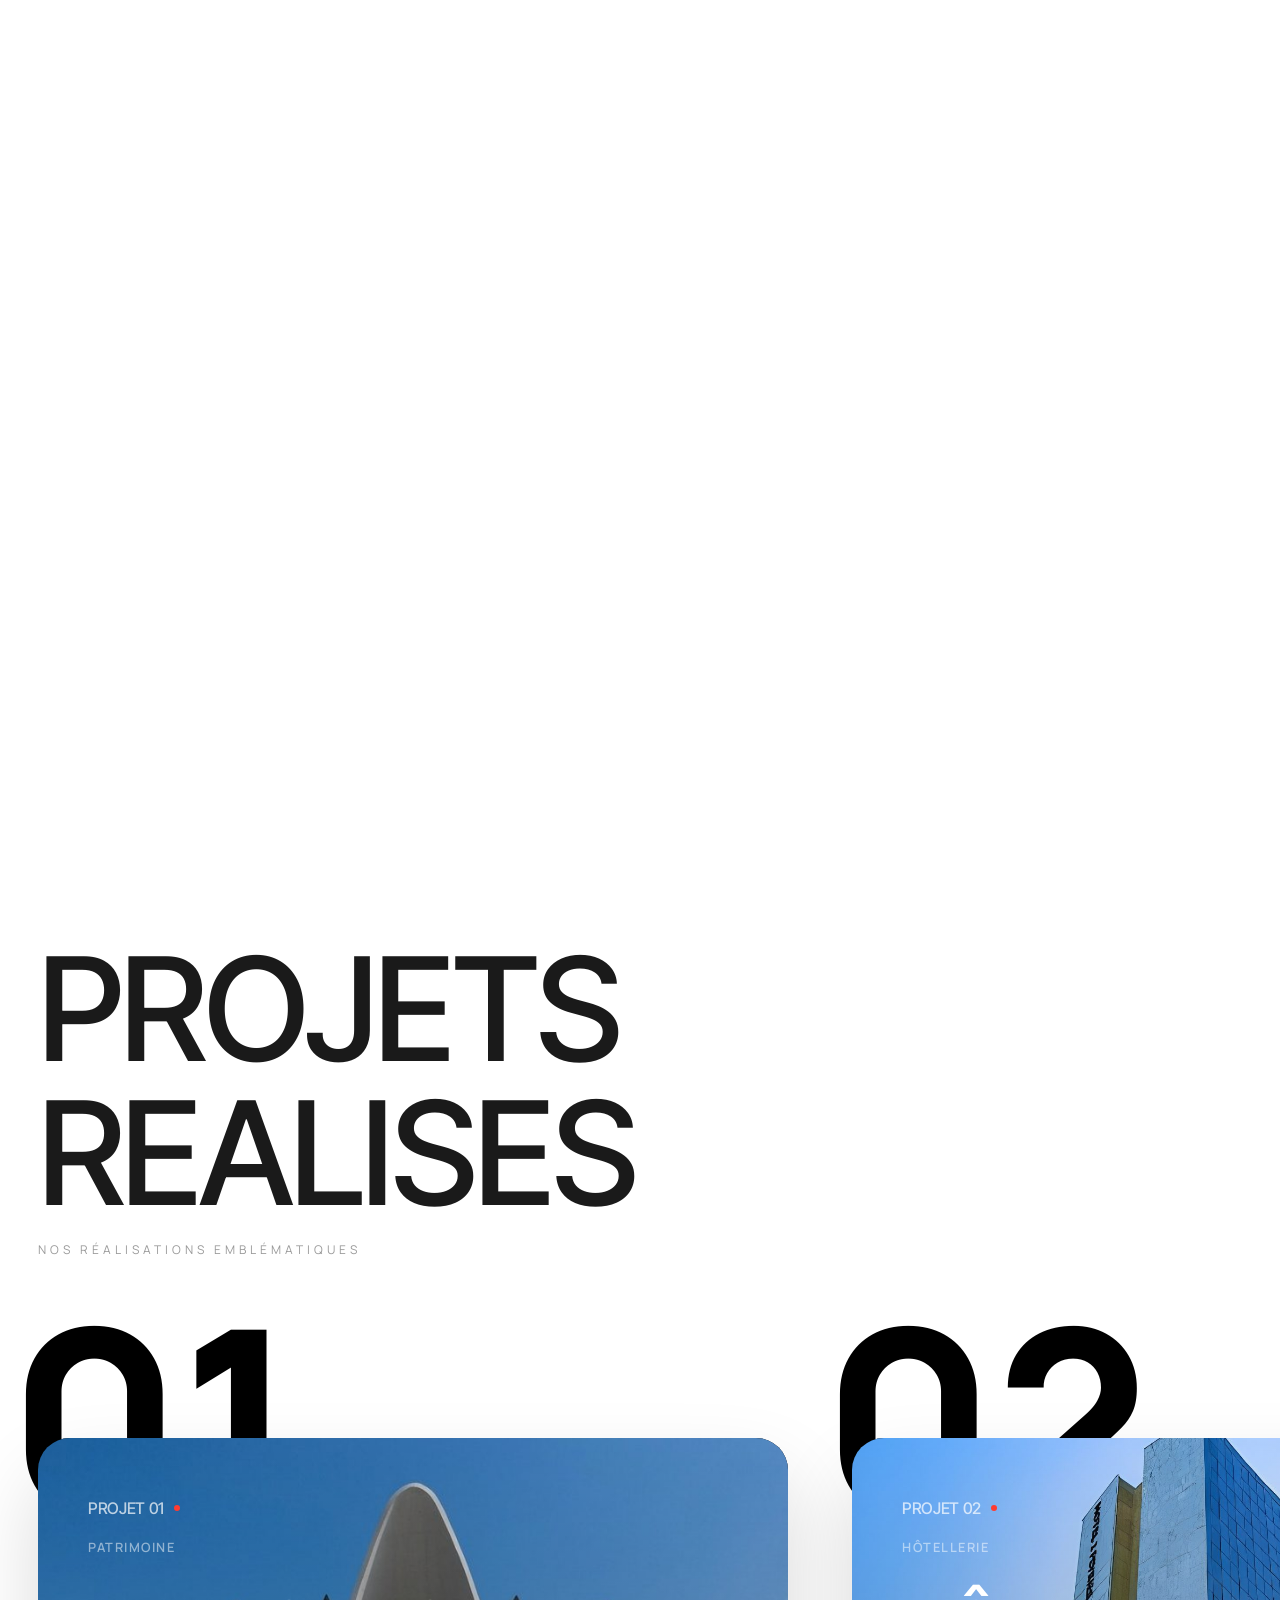
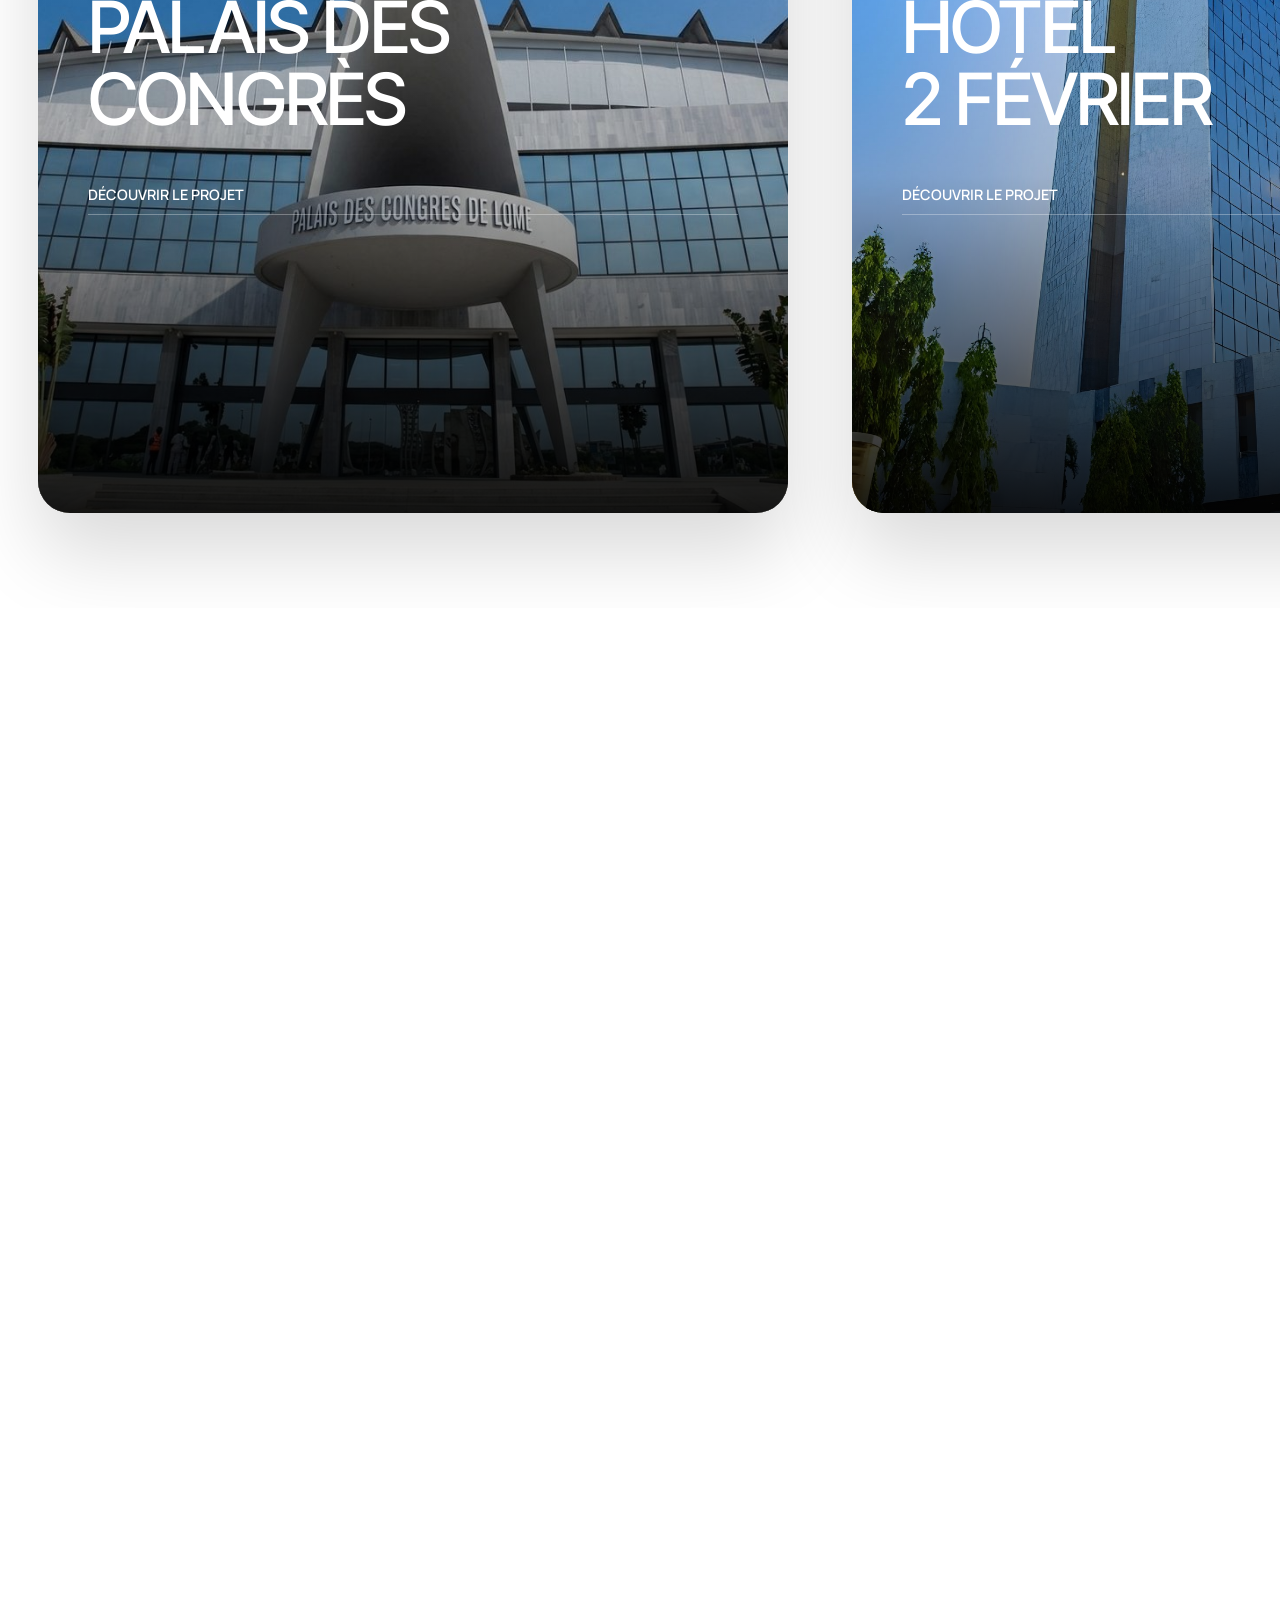
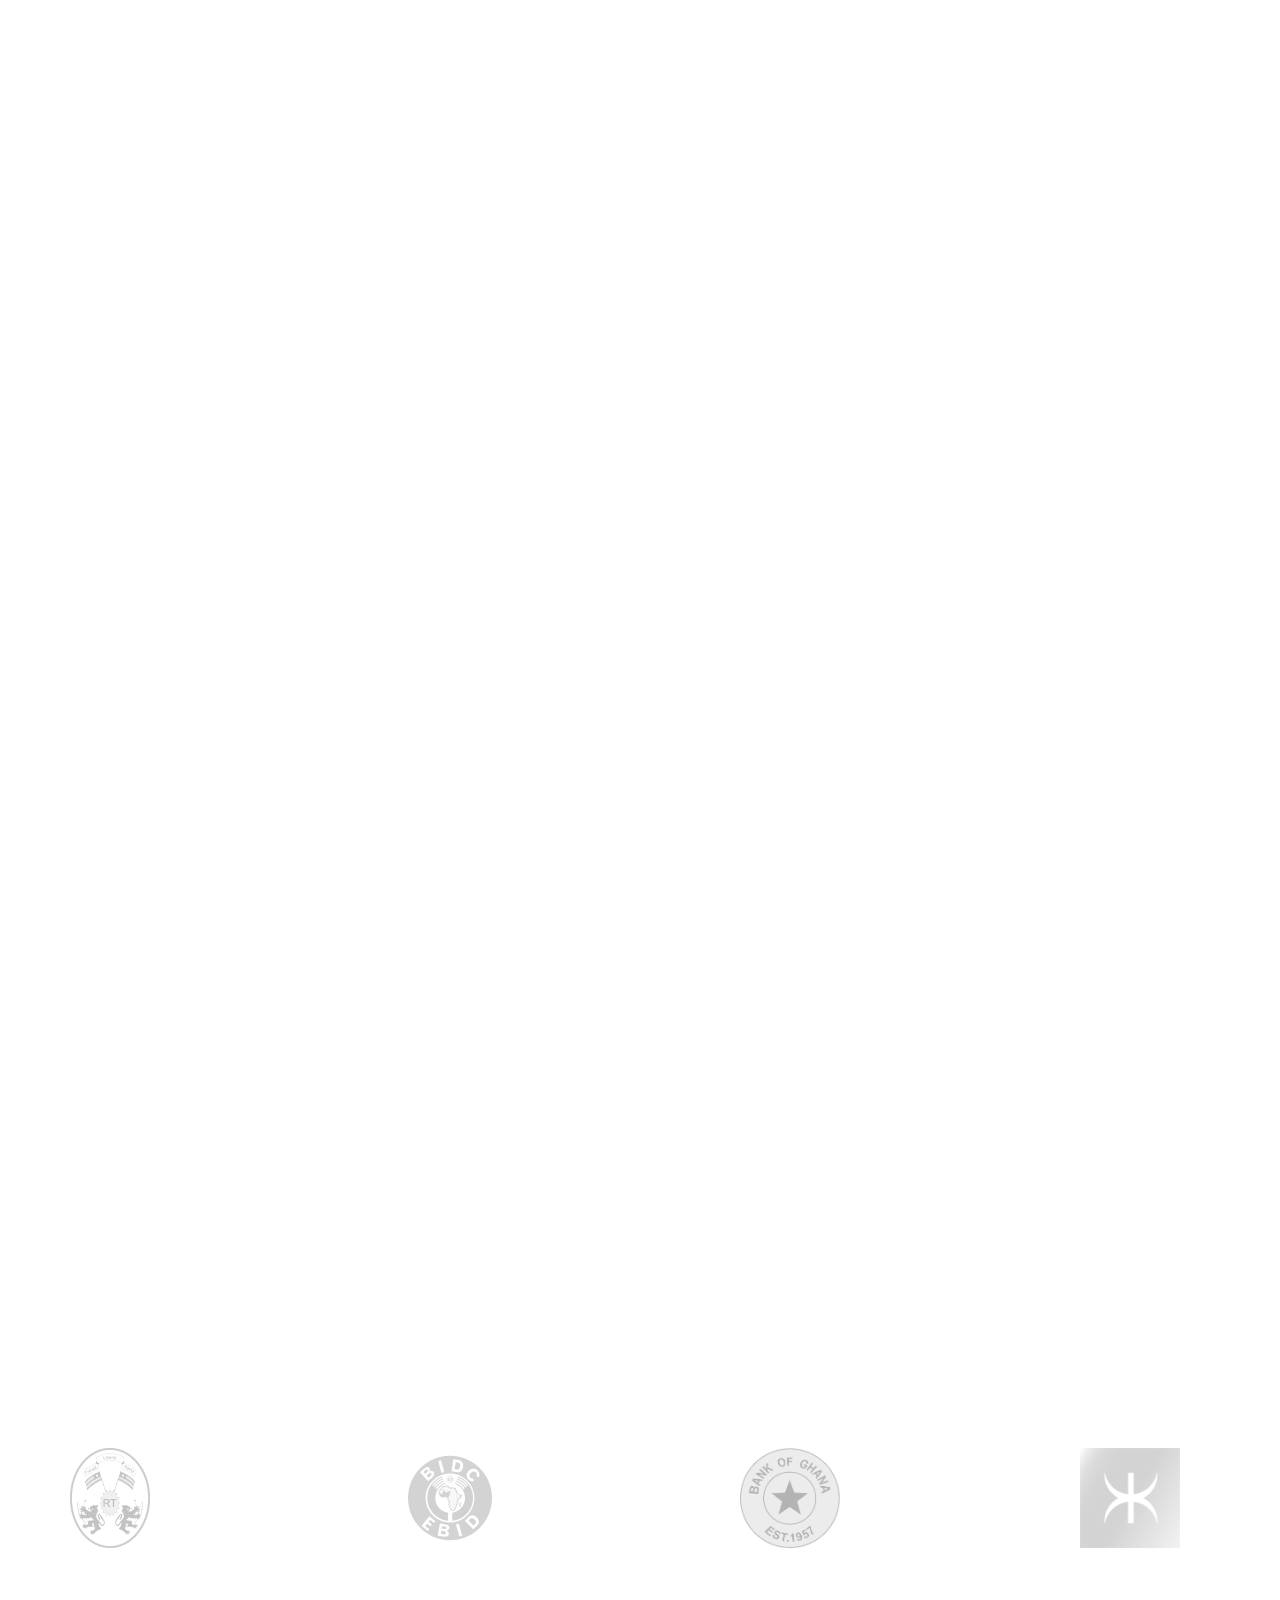
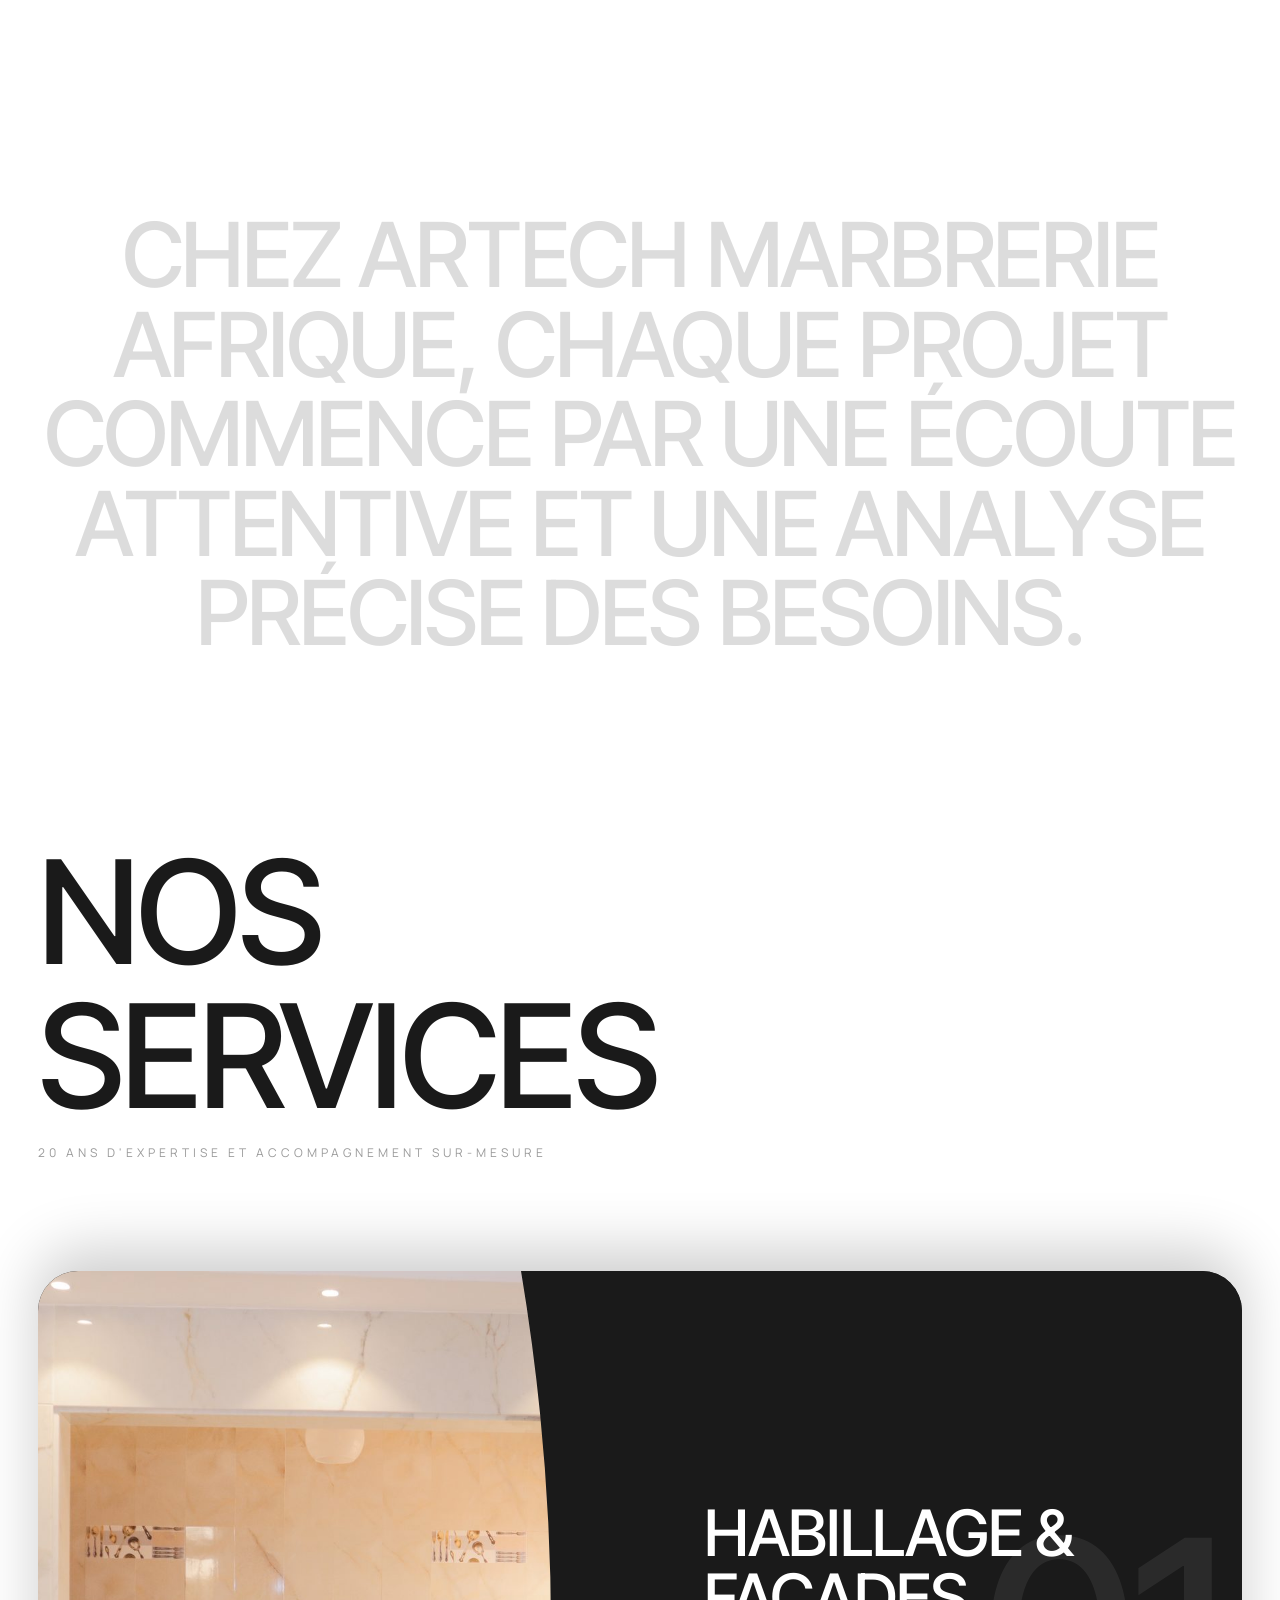
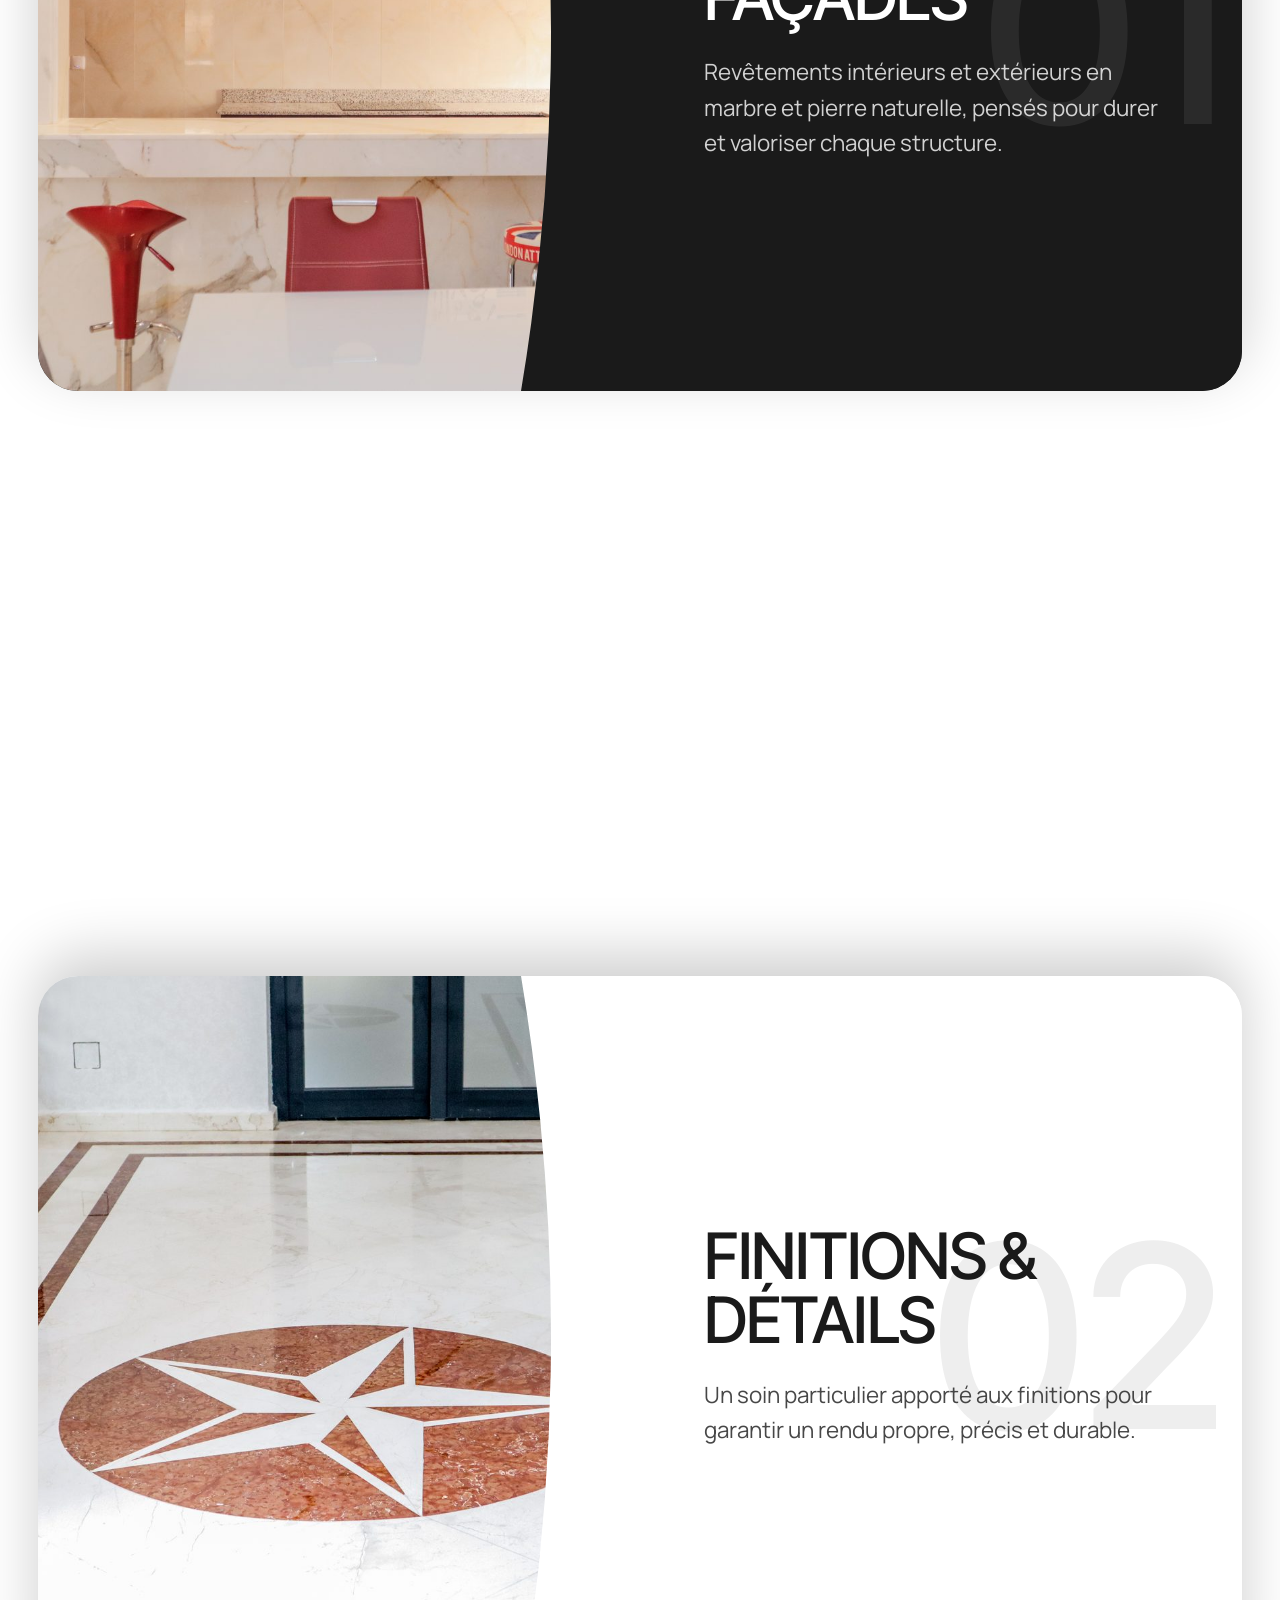
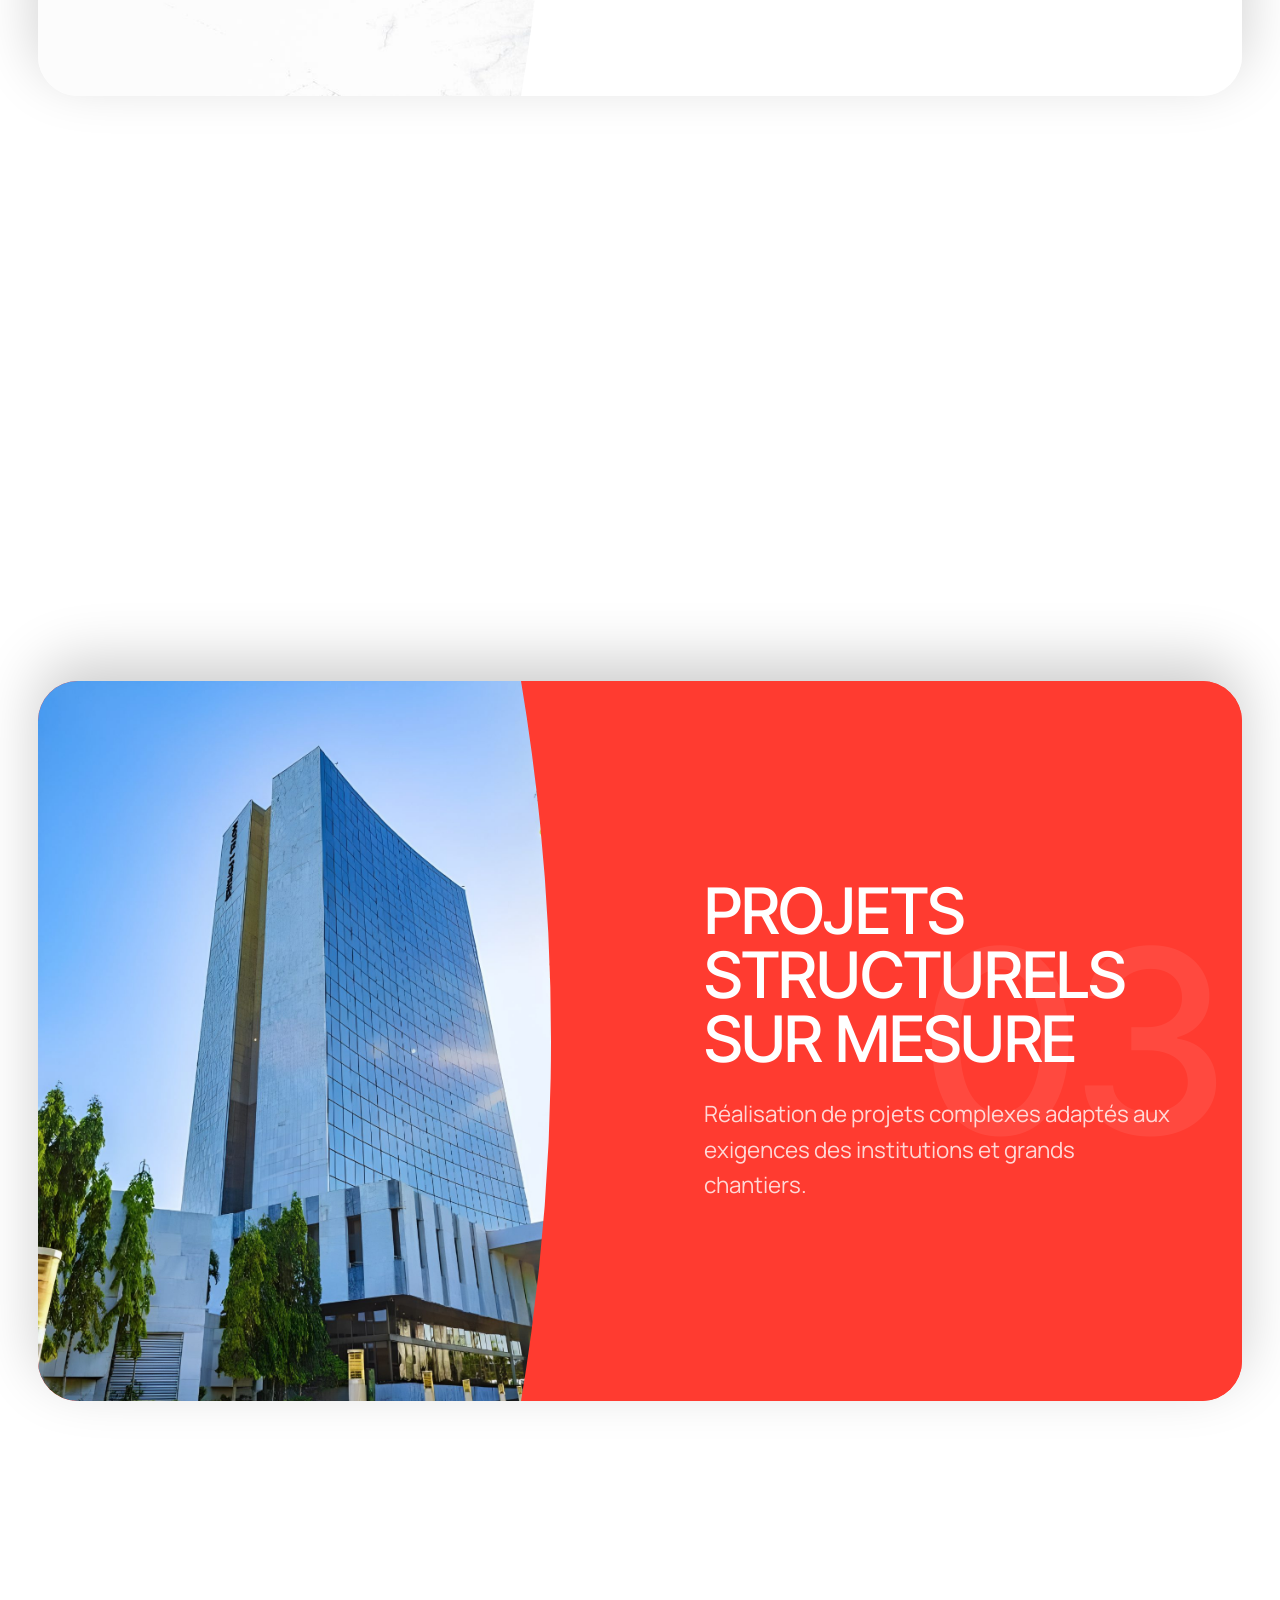
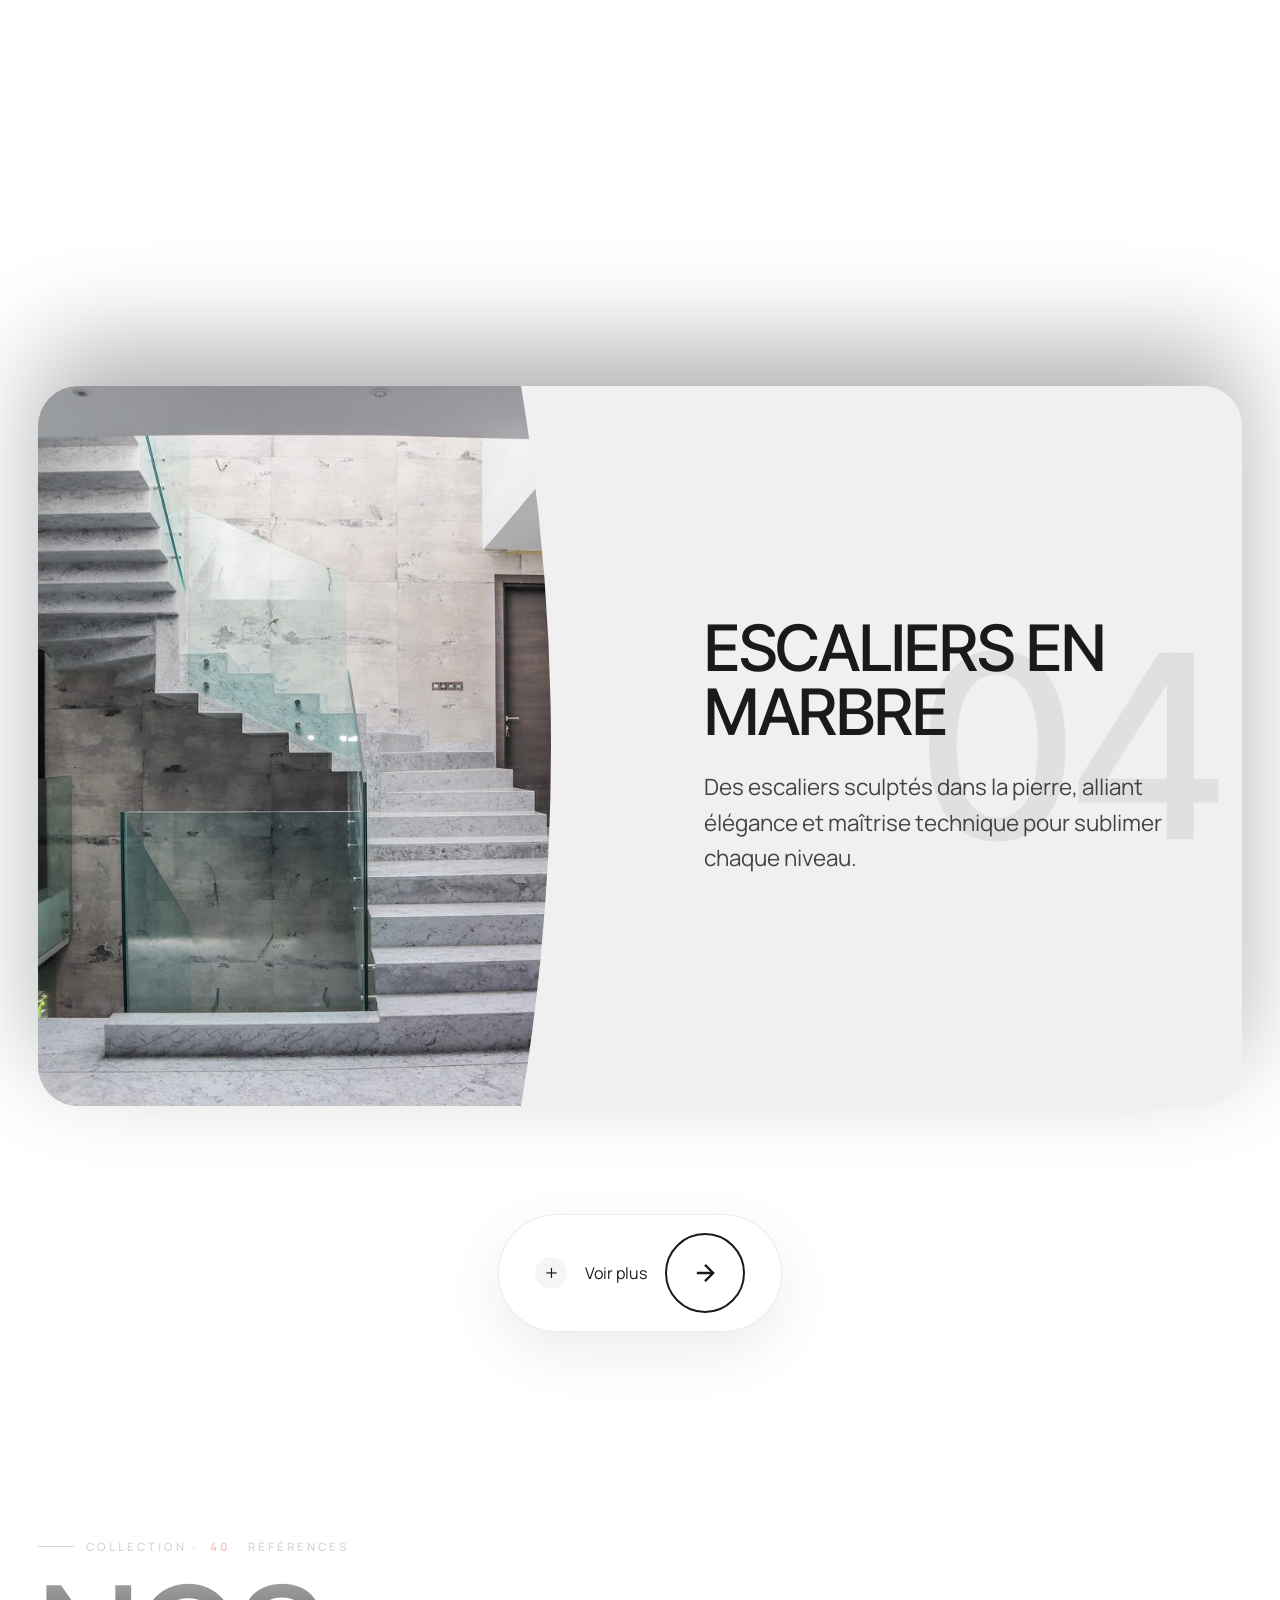
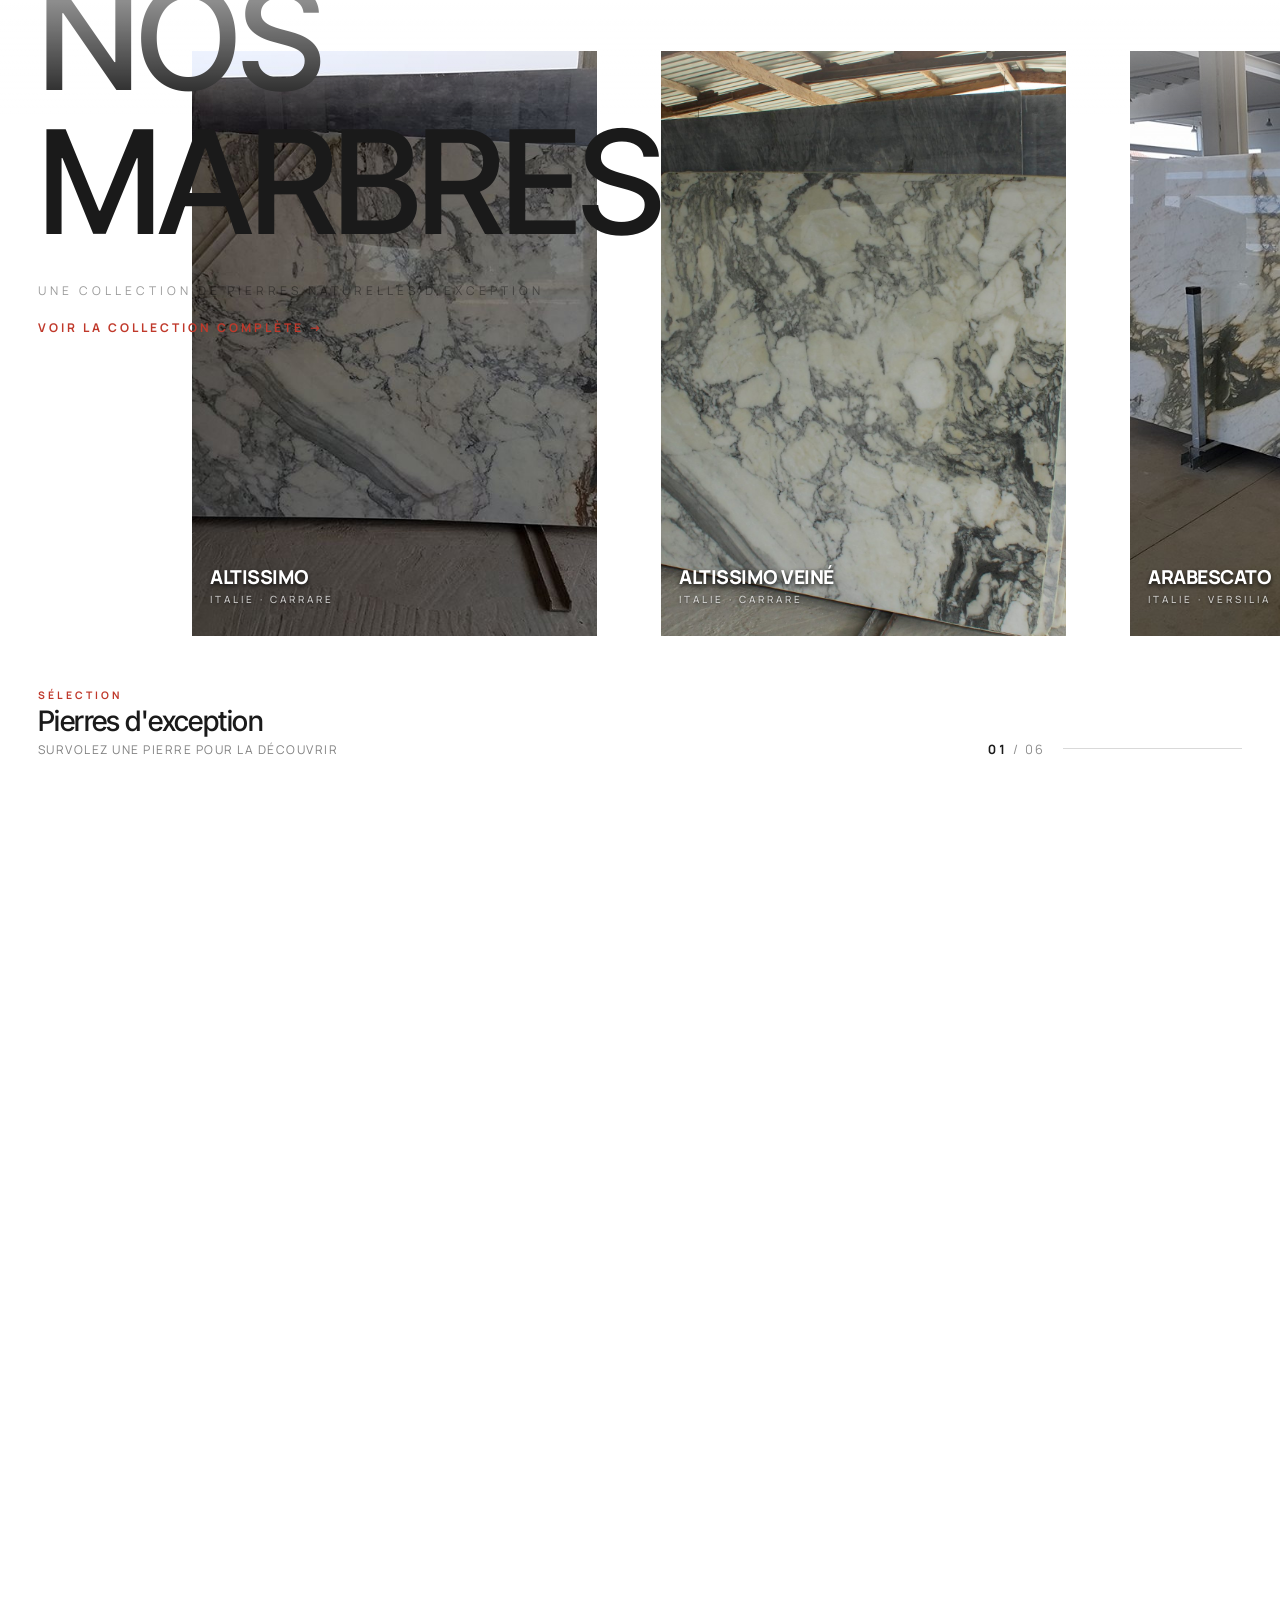
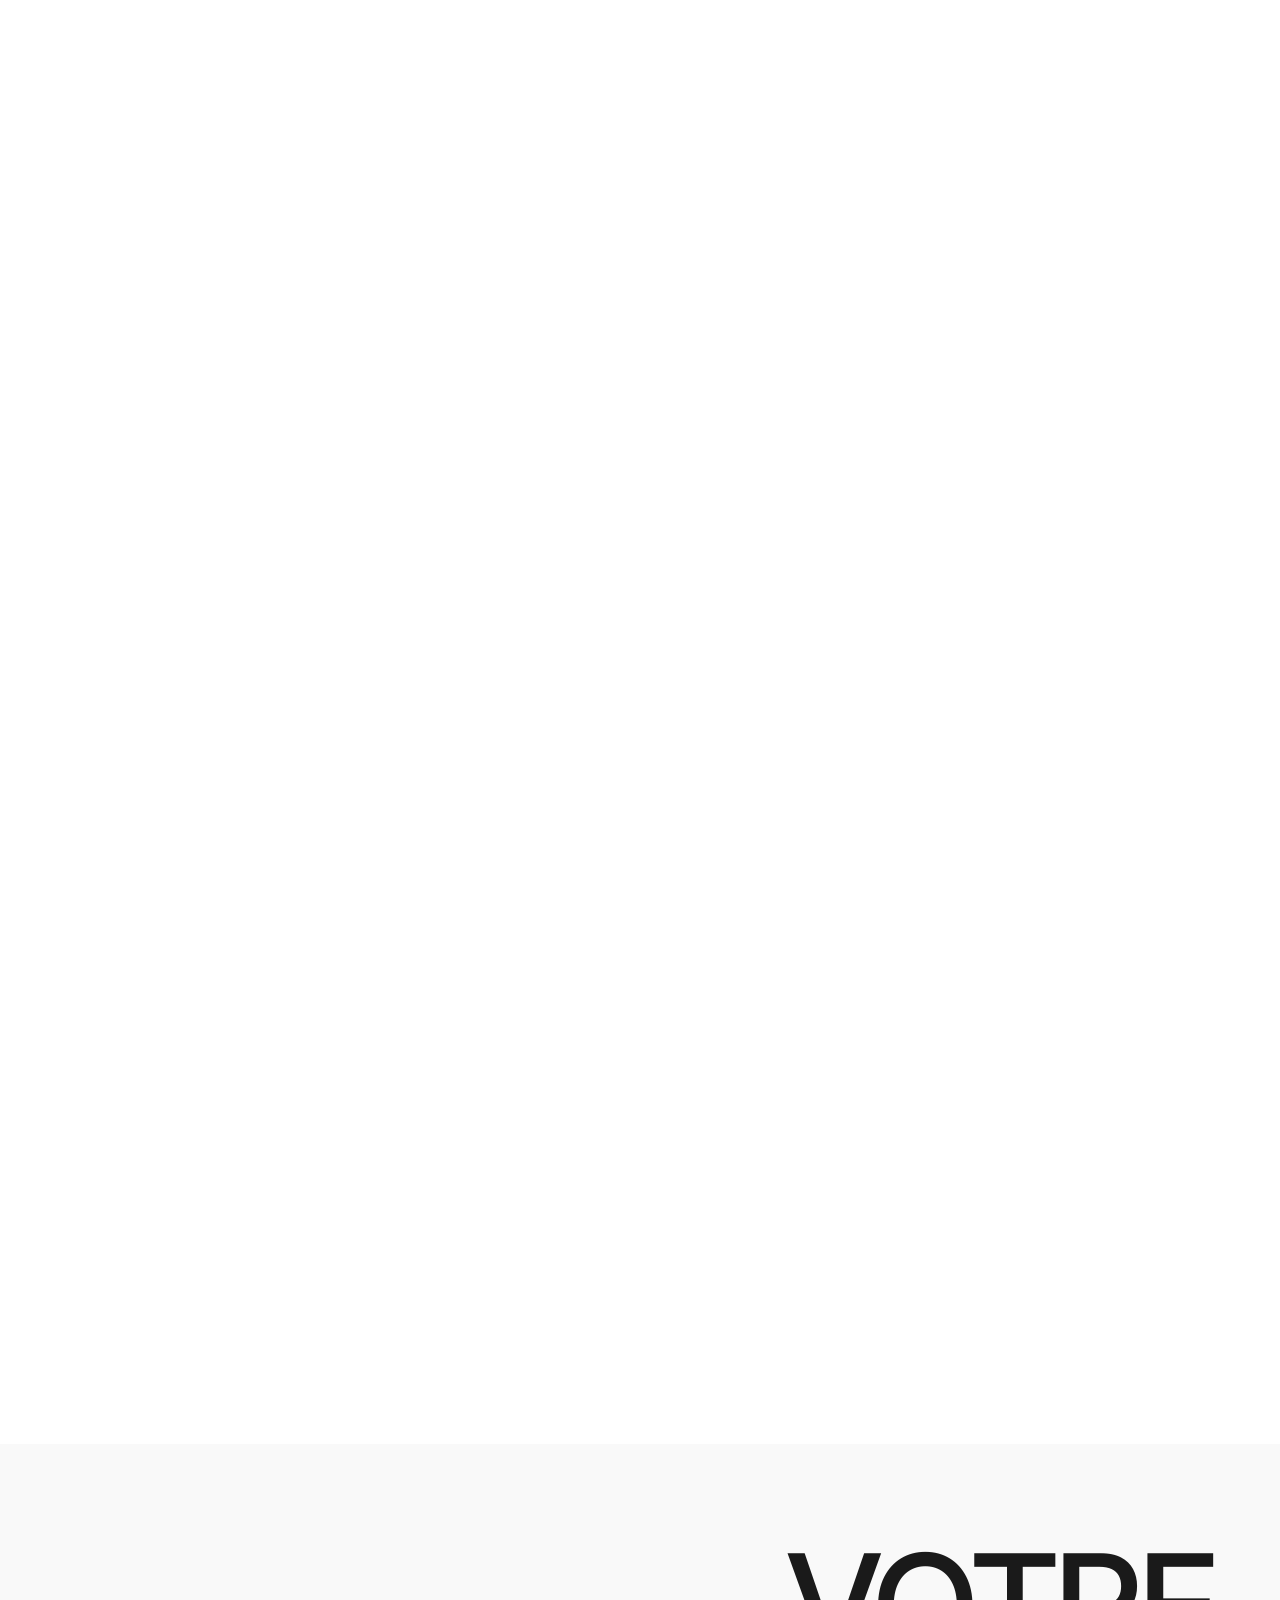
==== commit e596f140: "Hero square slider cycles through all marbles & granites - The square under the hero socials now fad" ====
--- a/index.html
+++ b/index.html
@@ -317,11 +317,12 @@
                                     </svg>
                                 </a>
                             </div>
-                            <a href="marbres.html" class="slider-square">
-                                <img loading="lazy" decoding="async" src="produit/1.avif" alt="Produit 1" class="slide-img slide-1">
-                                <img loading="lazy" decoding="async" src="produit/3.avif" alt="Produit 3" class="slide-img slide-2">
-                                <img loading="lazy" decoding="async" src="produit/5.avif" alt="Produit 5" class="slide-img slide-3">
-                                <img loading="lazy" decoding="async" src="produit/7.avif" alt="Produit 7" class="slide-img slide-4">
+                            <!-- Cycles through every marble & granite of "Nos Marbres" (script.js: initHeroMarbleSlider) -->
+                            <a href="marbres/" class="slider-square" id="hero-marble-slider"
+                                aria-label="Découvrir nos marbres et granits">
+                                <img decoding="async" src="assets/marbres-thumbs/1.webp" alt="Altissimo"
+                                    class="hs-layer is-on" width="240" height="240">
+                                <span class="hs-caption" aria-hidden="true"></span>
                             </a>
                         </div>
                     </div>
--- a/style.css
+++ b/style.css
@@ -6250,3 +6250,55 @@
 html.no-intro body.loaded .hero-left-stack .btn-callnow {
     animation-delay: 0.79s !important;
 }
+
+/* ===================== HERO MARBLE SLIDER (marbles & granites) ===================== */
+.slider-square .hs-layer {
+    position: absolute;
+    inset: 0;
+    width: 100%;
+    height: 100%;
+    object-fit: cover;
+    opacity: 0;
+    transform: scale(1.08);
+    transition: opacity 0.9s ease, transform 2.6s ease-out;
+    will-change: opacity, transform;
+}
+
+.slider-square .hs-layer.is-on {
+    opacity: 1;
+    transform: scale(1);
+}
+
+/* Name of the current stone, revealed on hover (pointer devices) */
+.slider-square .hs-caption {
+    position: absolute;
+    left: 0;
+    right: 0;
+    bottom: 0;
+    padding: 18px 8px 7px;
+    font-size: 0.58rem;
+    font-weight: 600;
+    letter-spacing: 1px;
+    line-height: 1.25;
+    text-transform: uppercase;
+    color: #fff;
+    background: linear-gradient(to top, rgba(0, 0, 0, 0.7), transparent);
+    opacity: 0;
+    transform: translateY(6px);
+    transition: opacity 0.35s ease, transform 0.35s ease;
+    pointer-events: none;
+}
+
+@media (hover: hover) {
+    .slider-square:hover .hs-caption {
+        opacity: 1;
+        transform: translateY(0);
+    }
+}
+
+@media (prefers-reduced-motion: reduce) {
+    .slider-square .hs-layer {
+        transition: opacity 0.3s ease;
+        transform: none;
+    }
+}
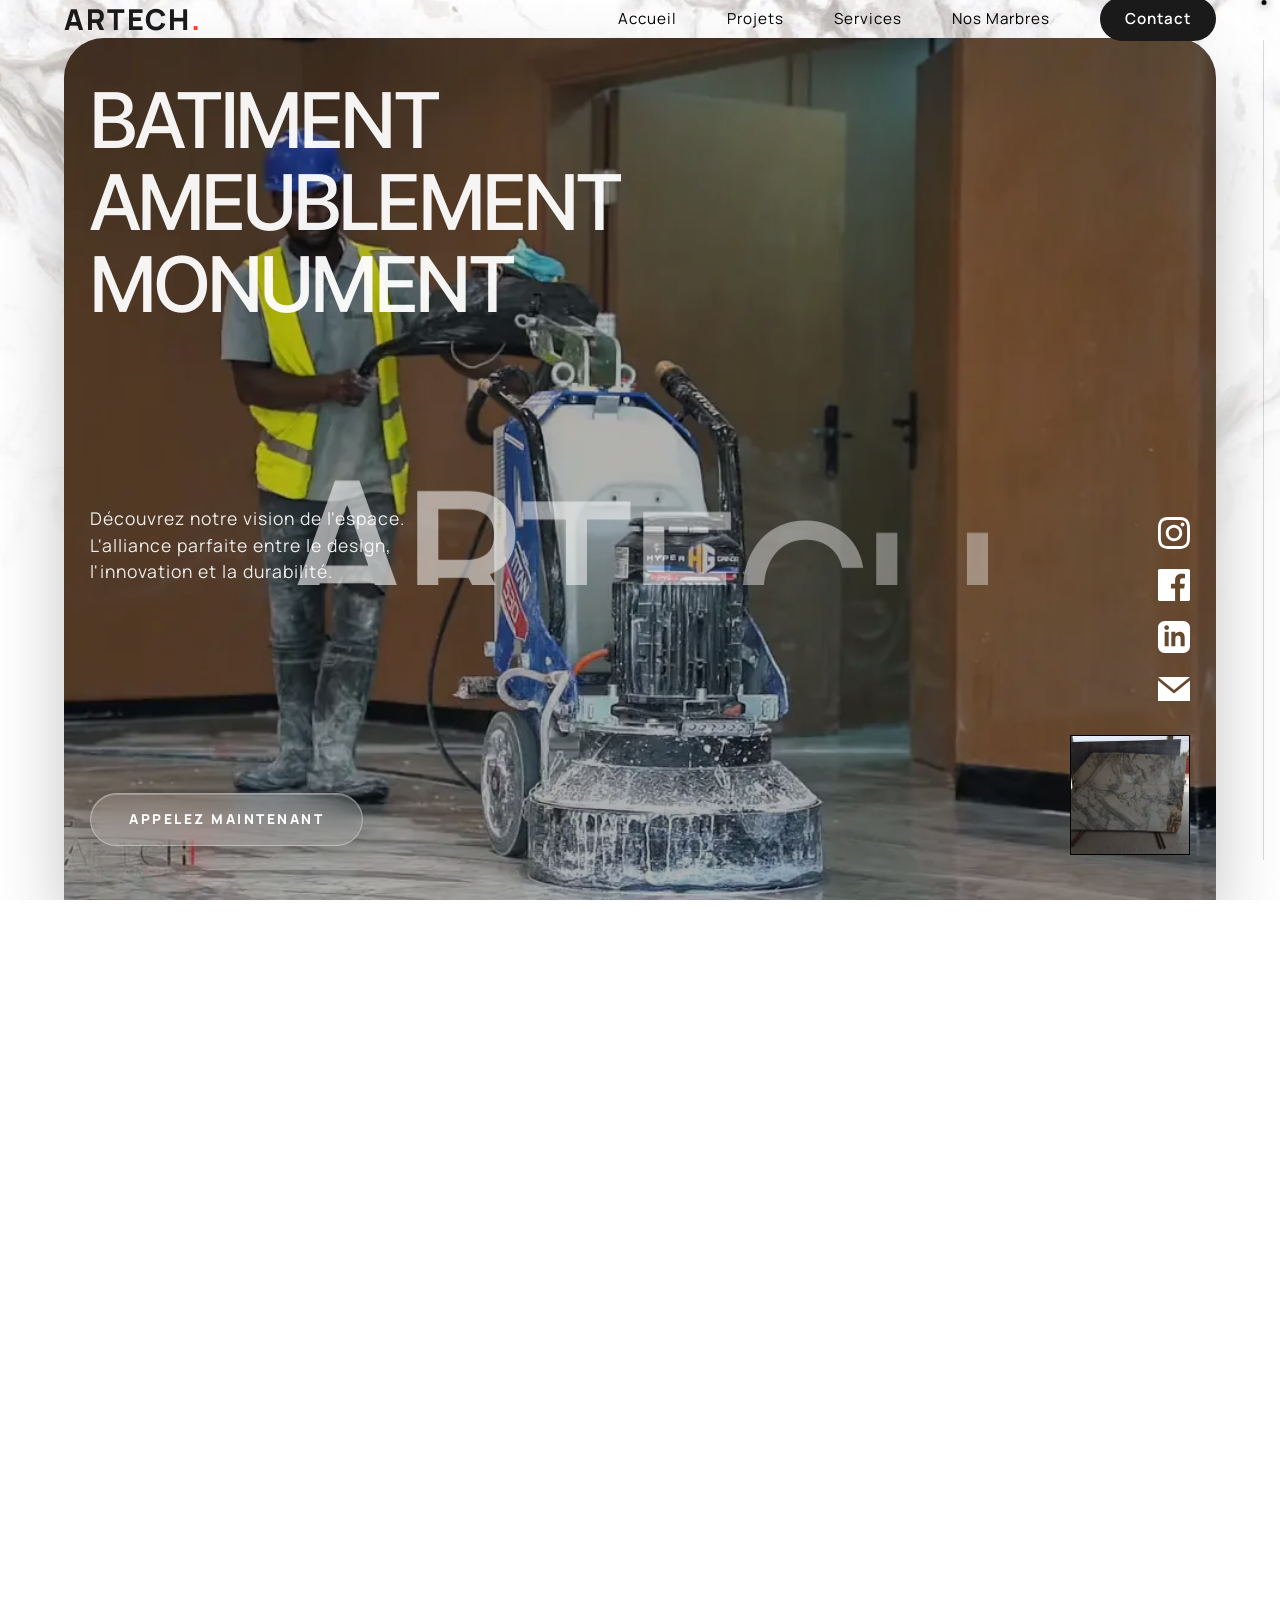
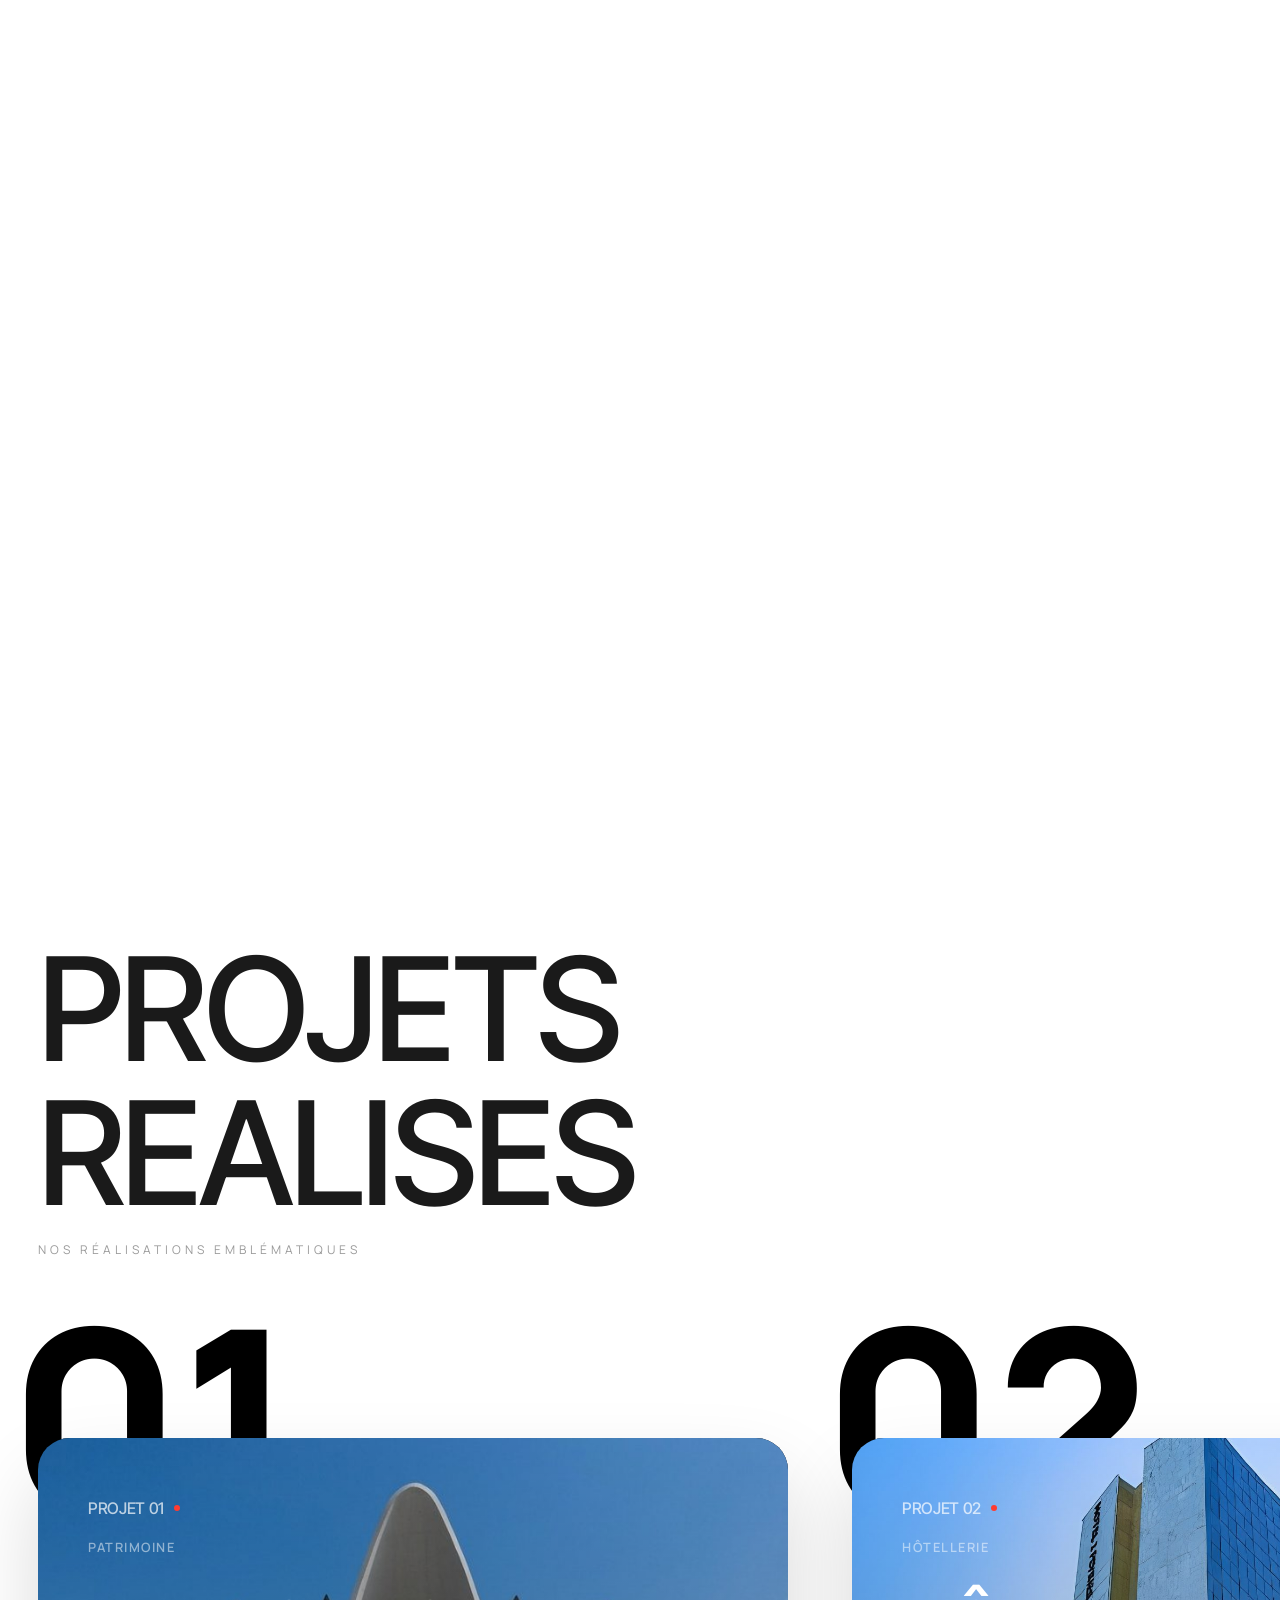
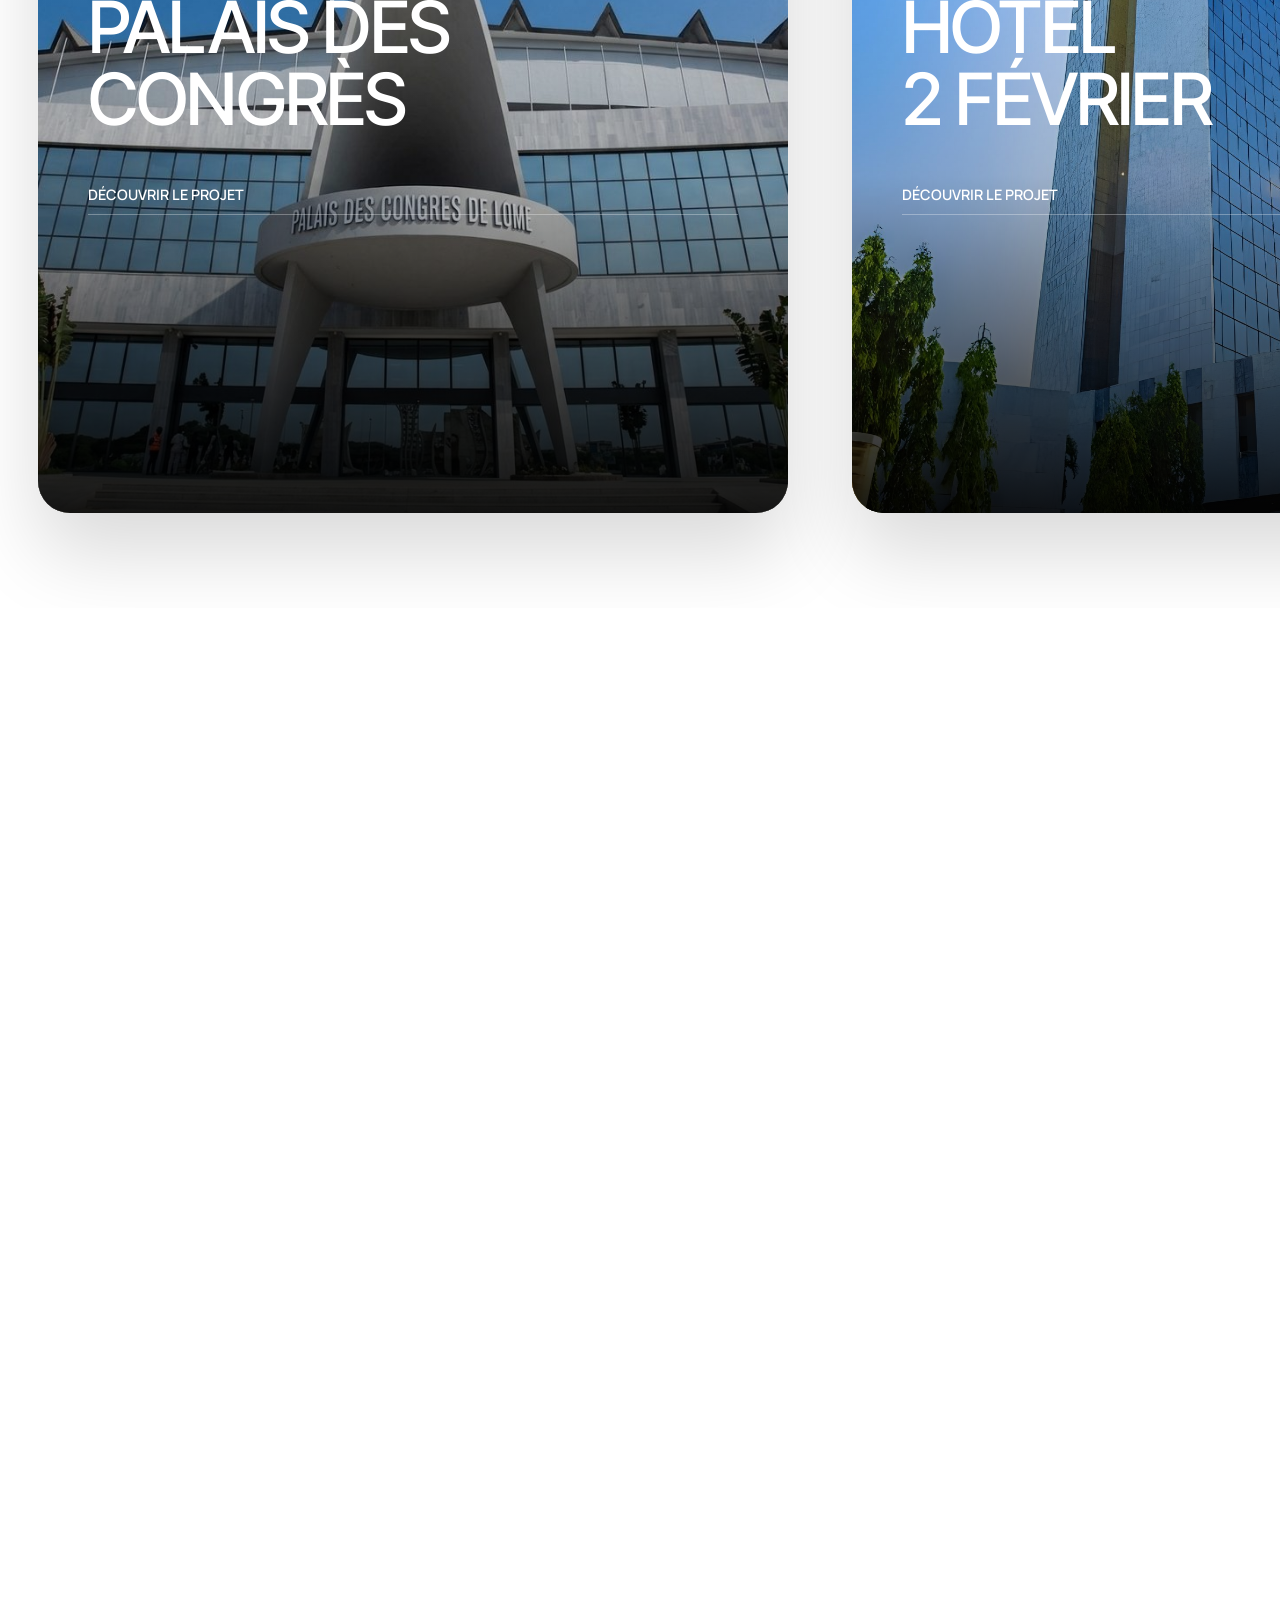
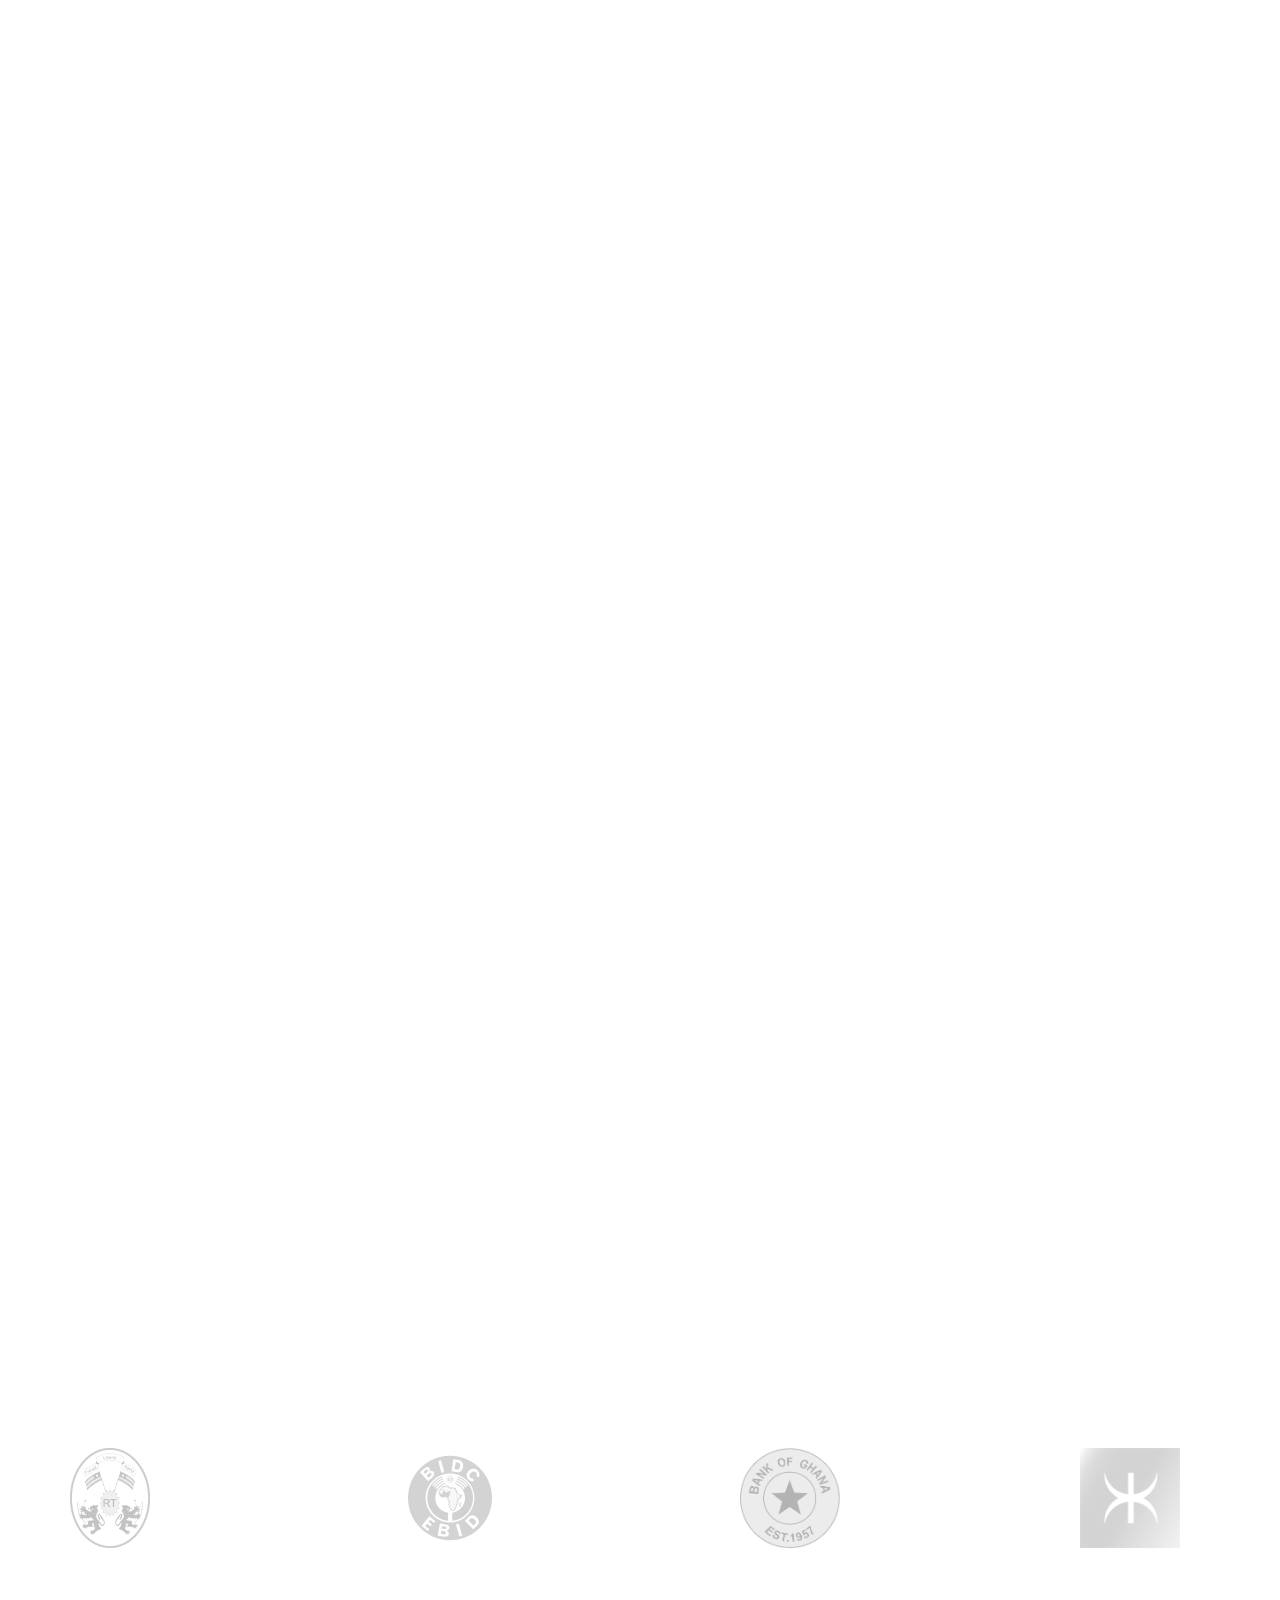
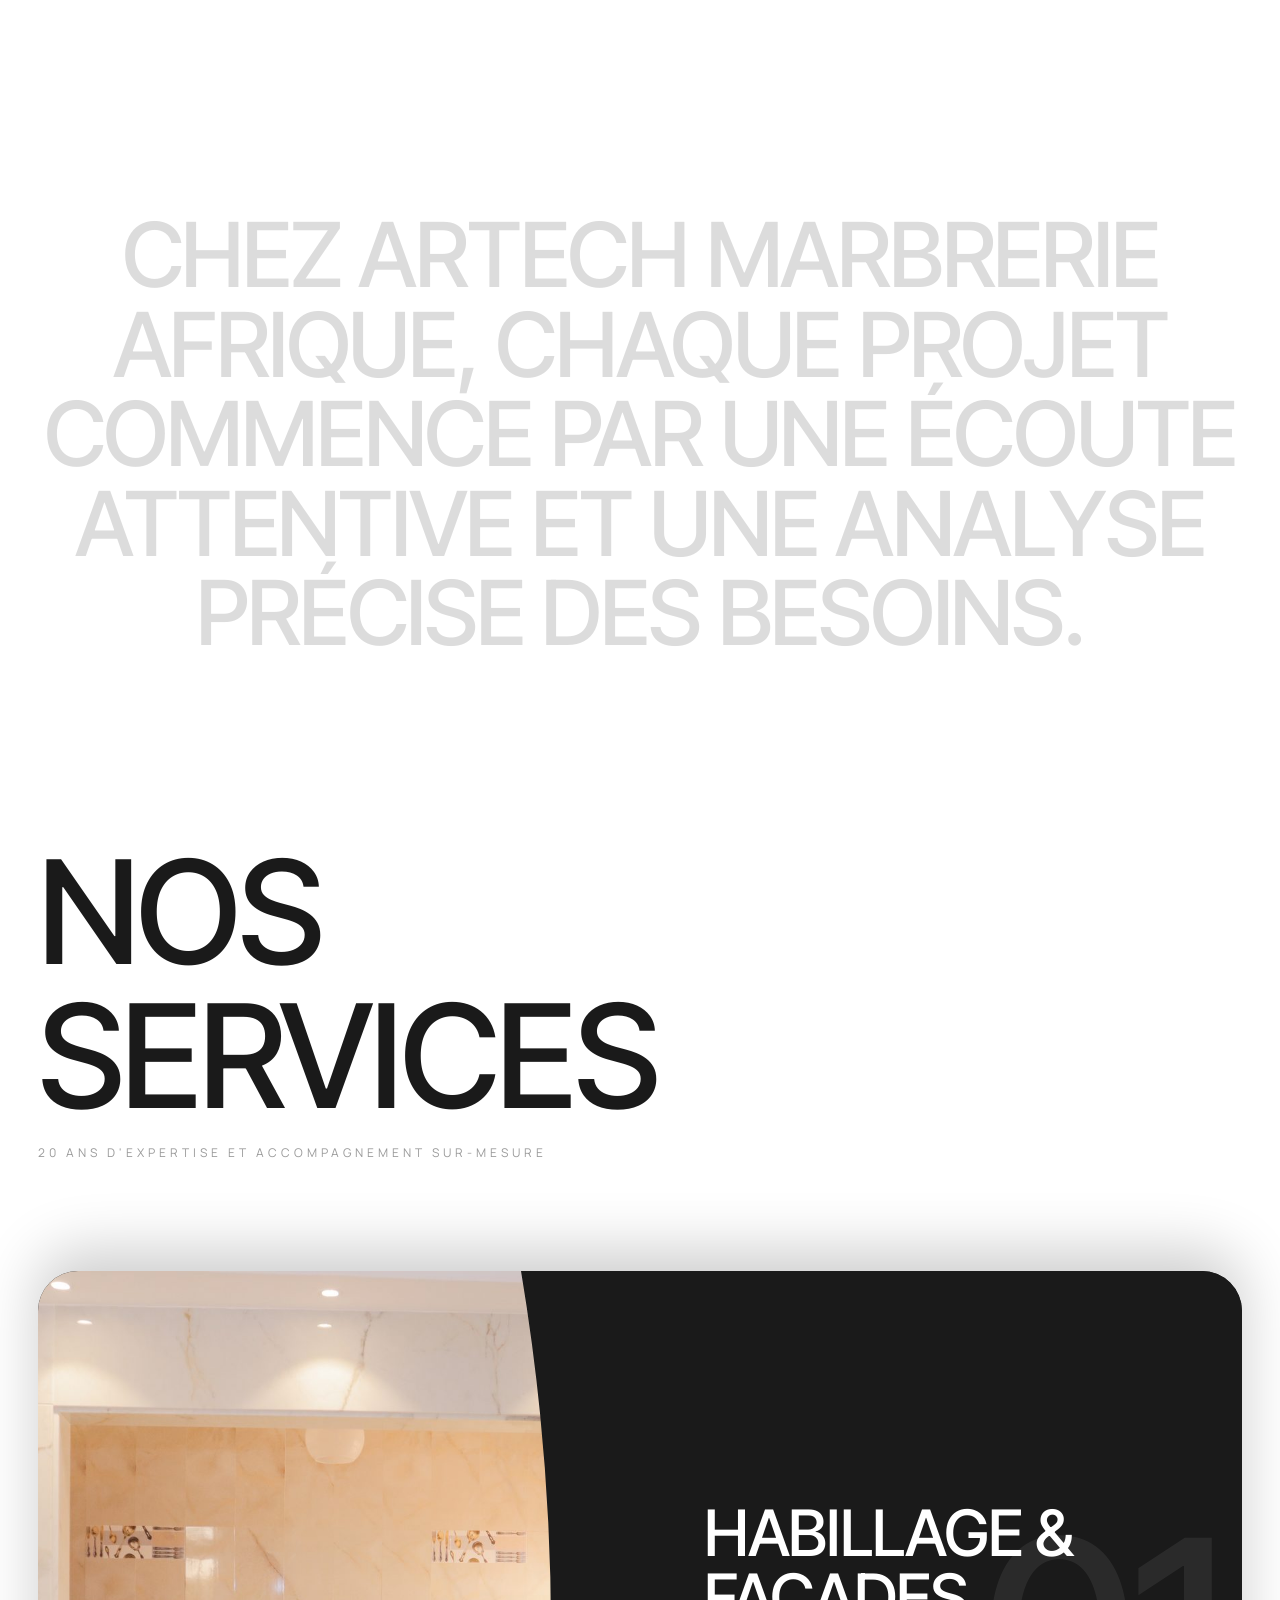
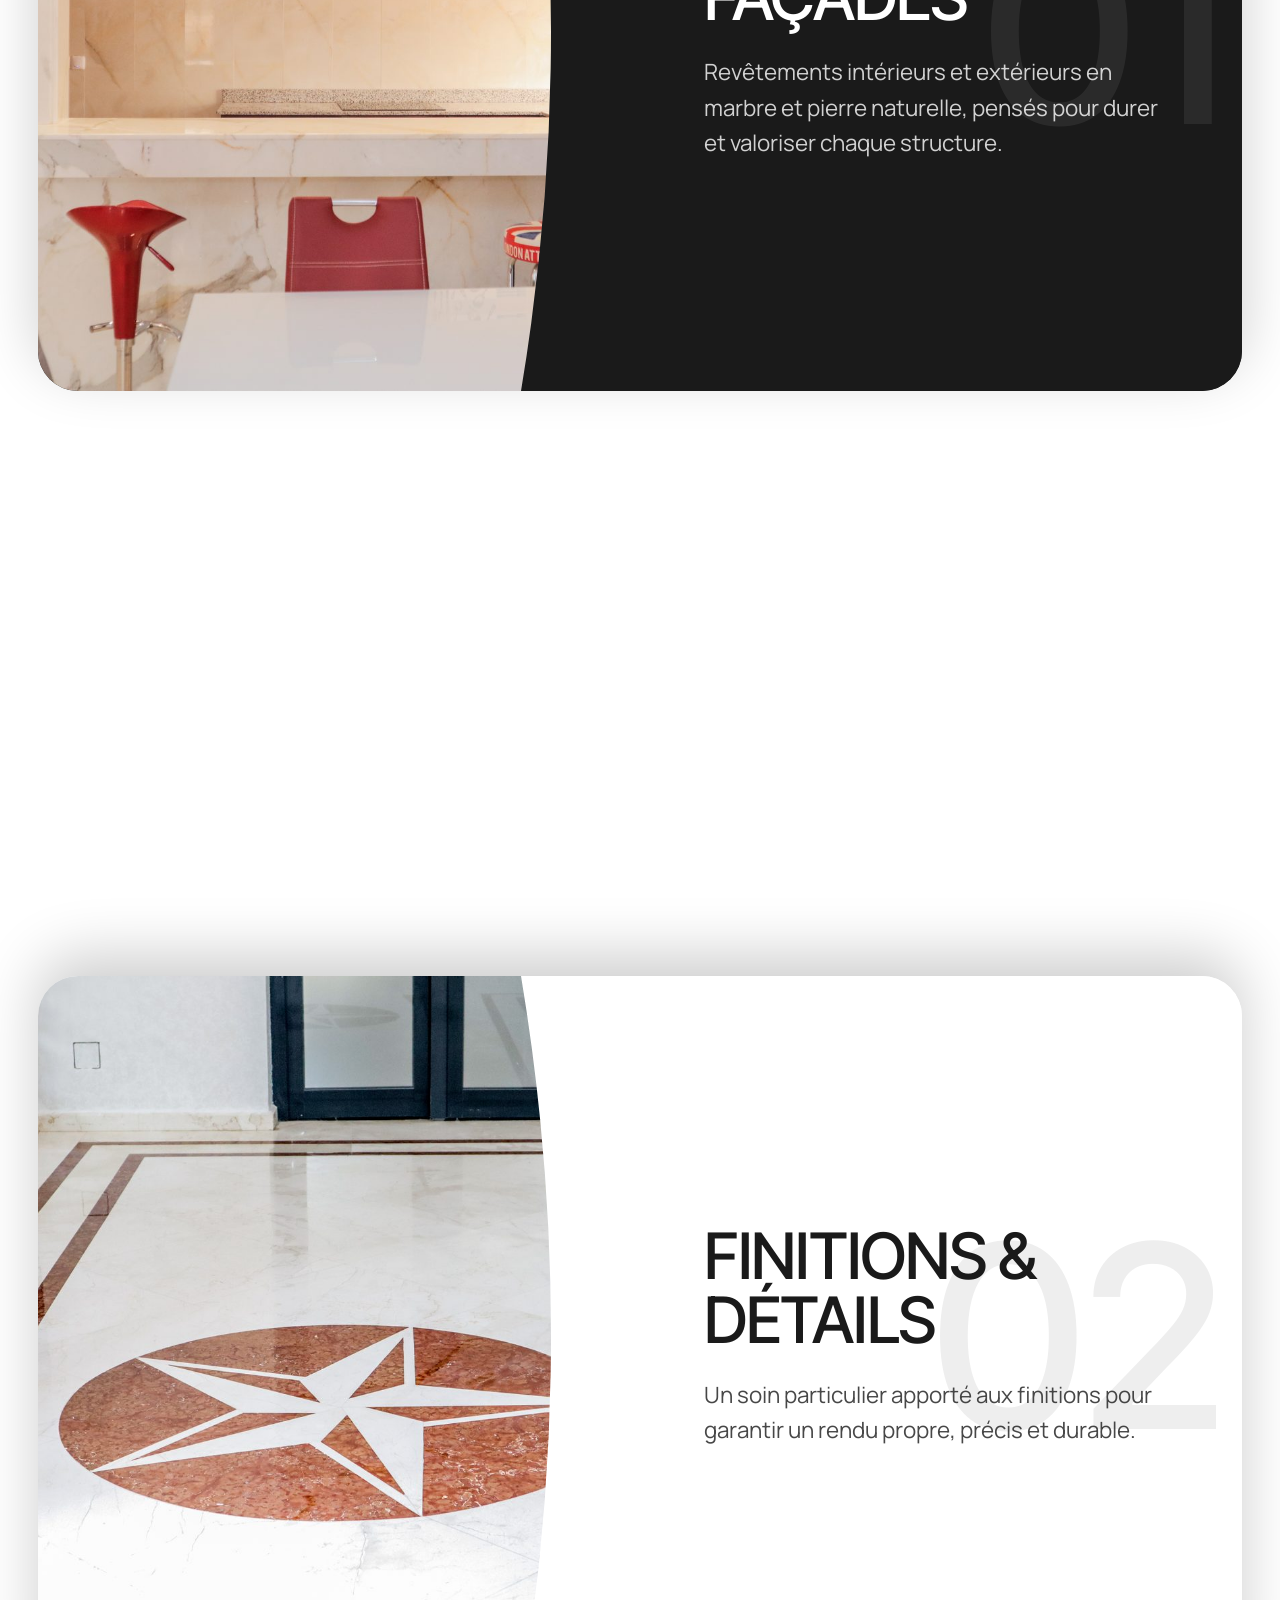
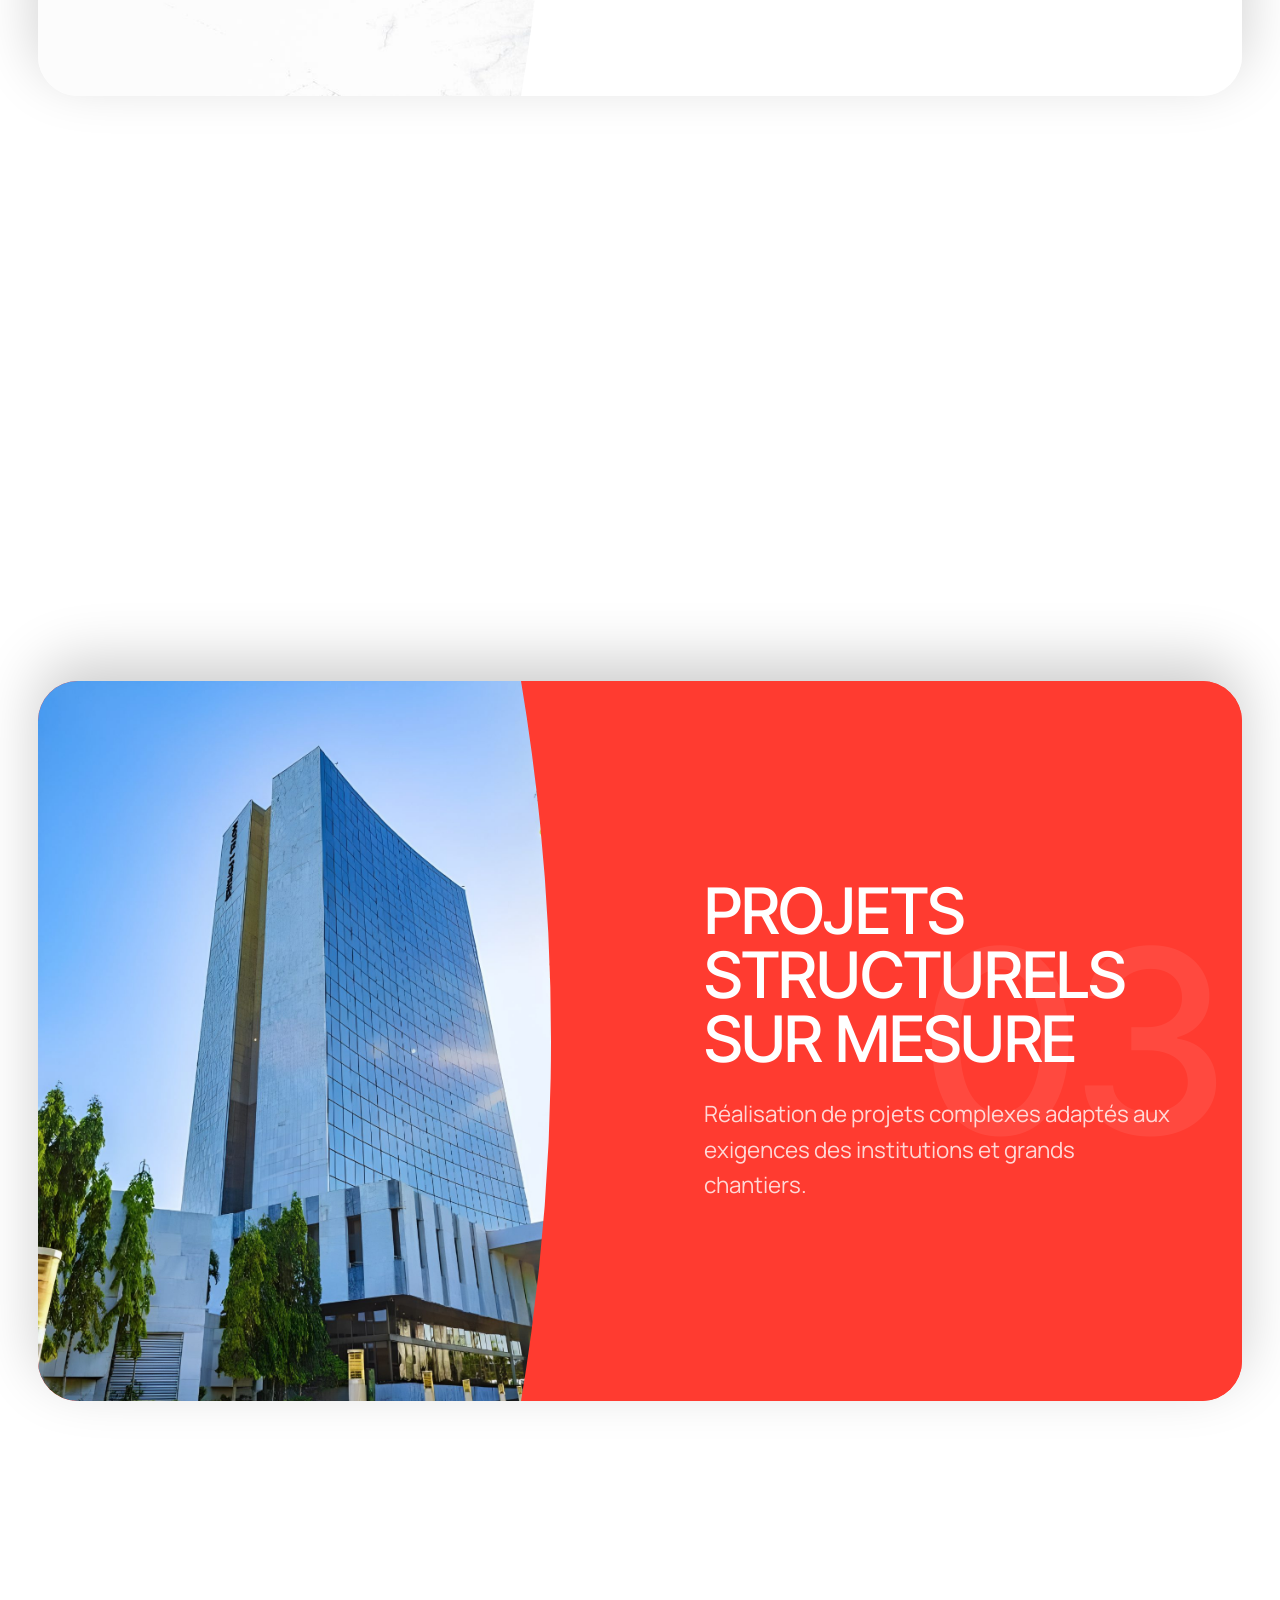
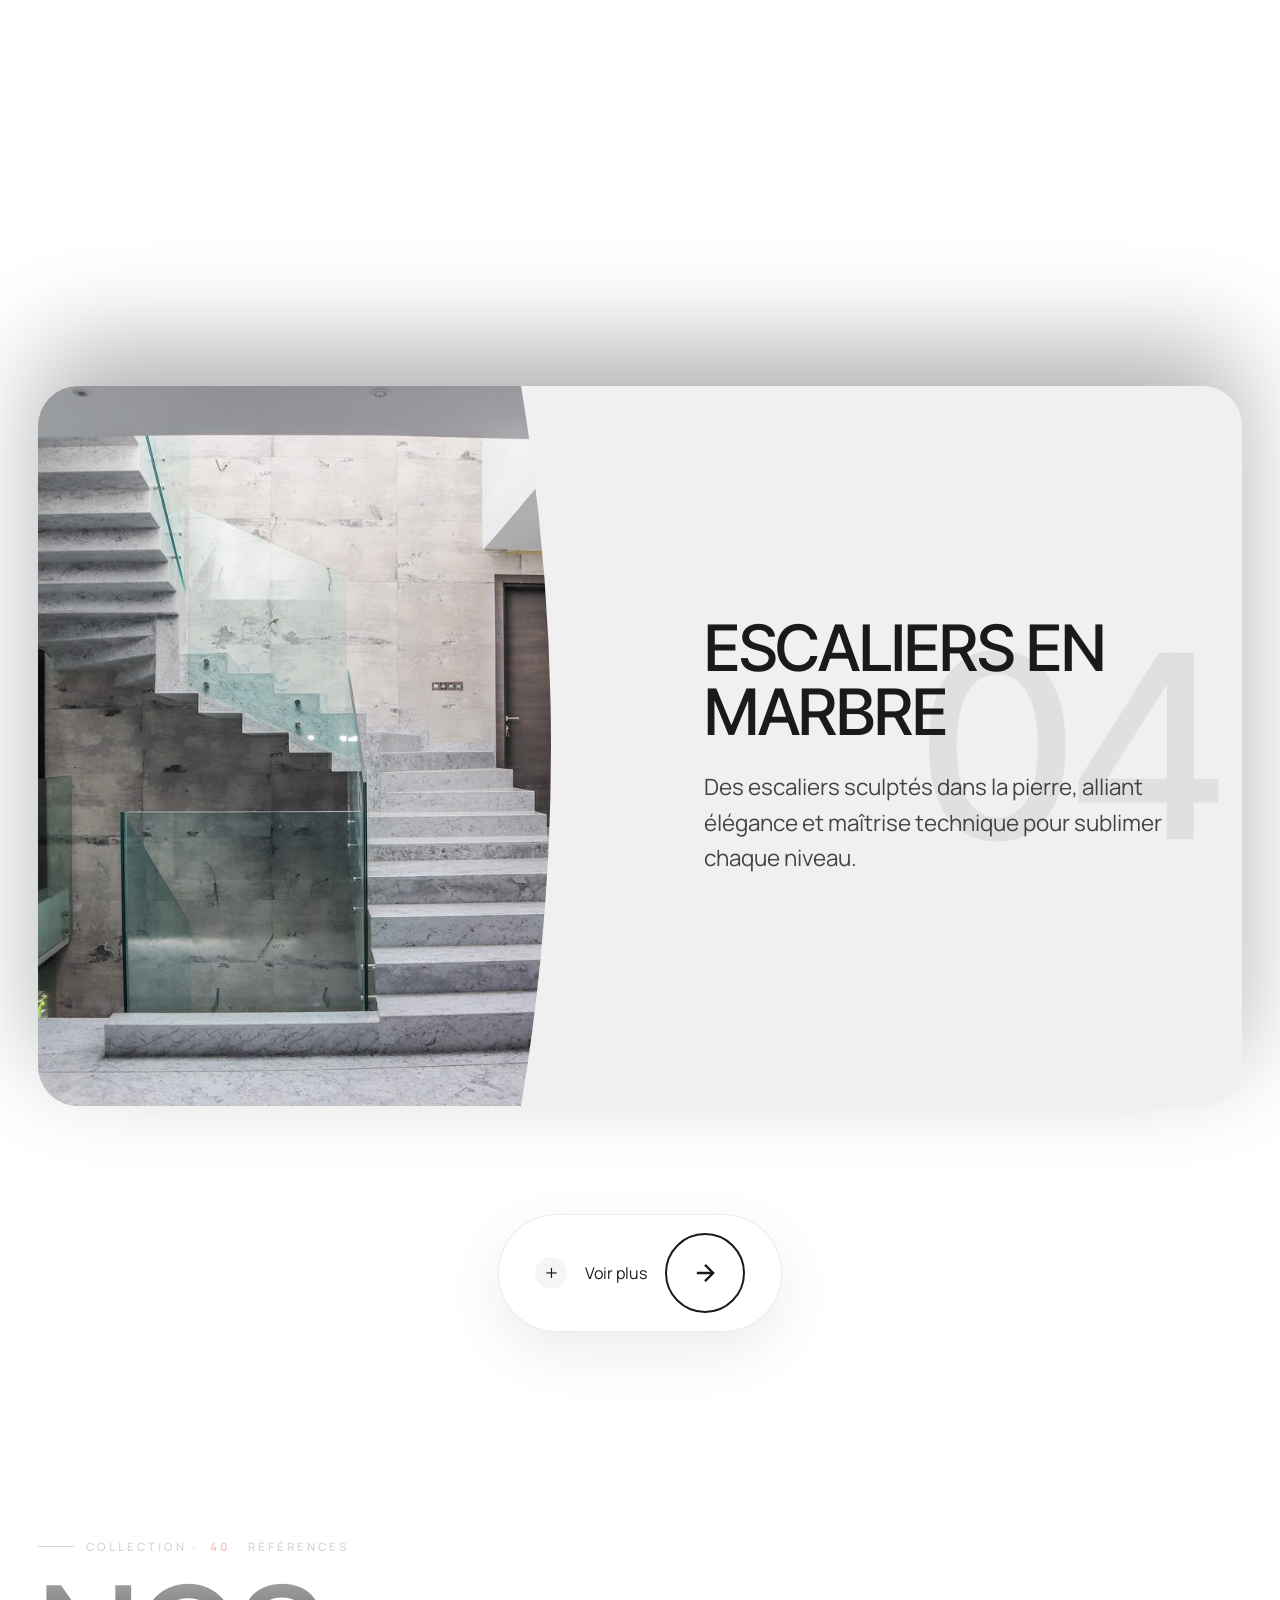
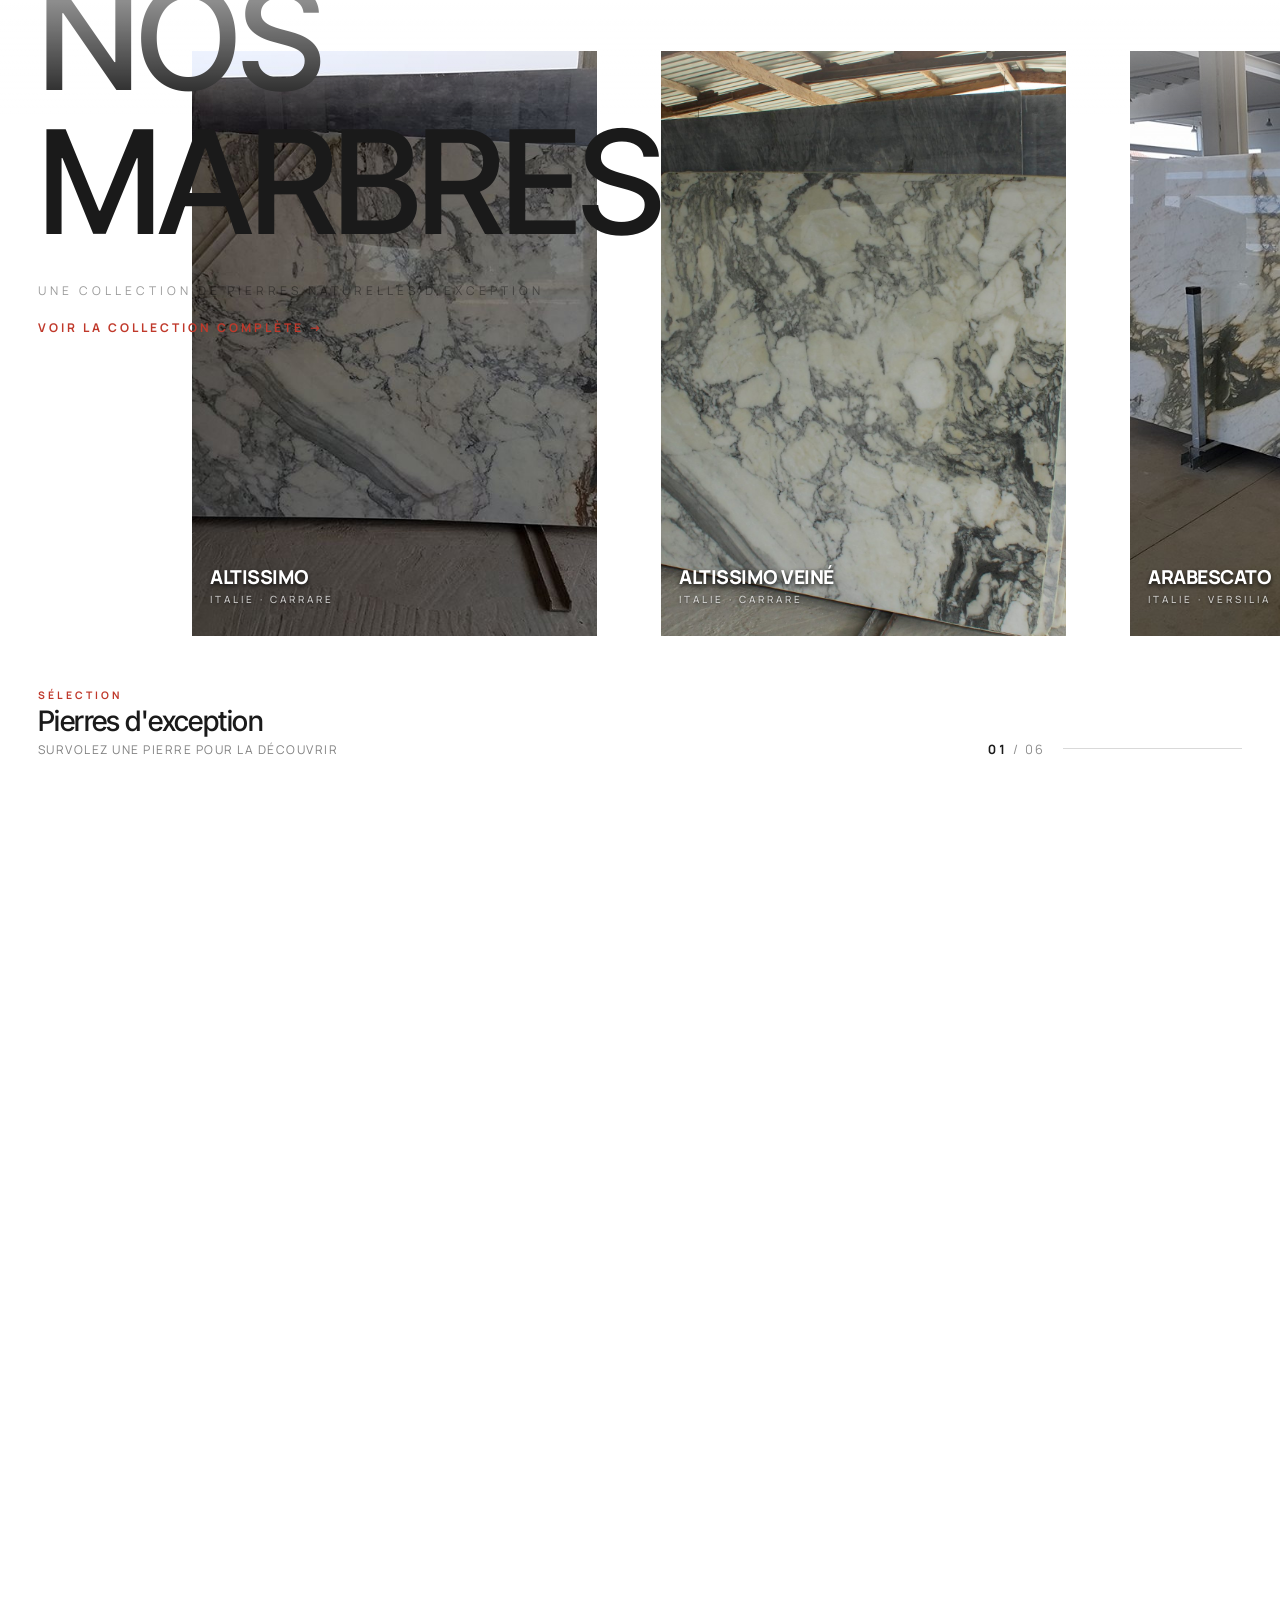
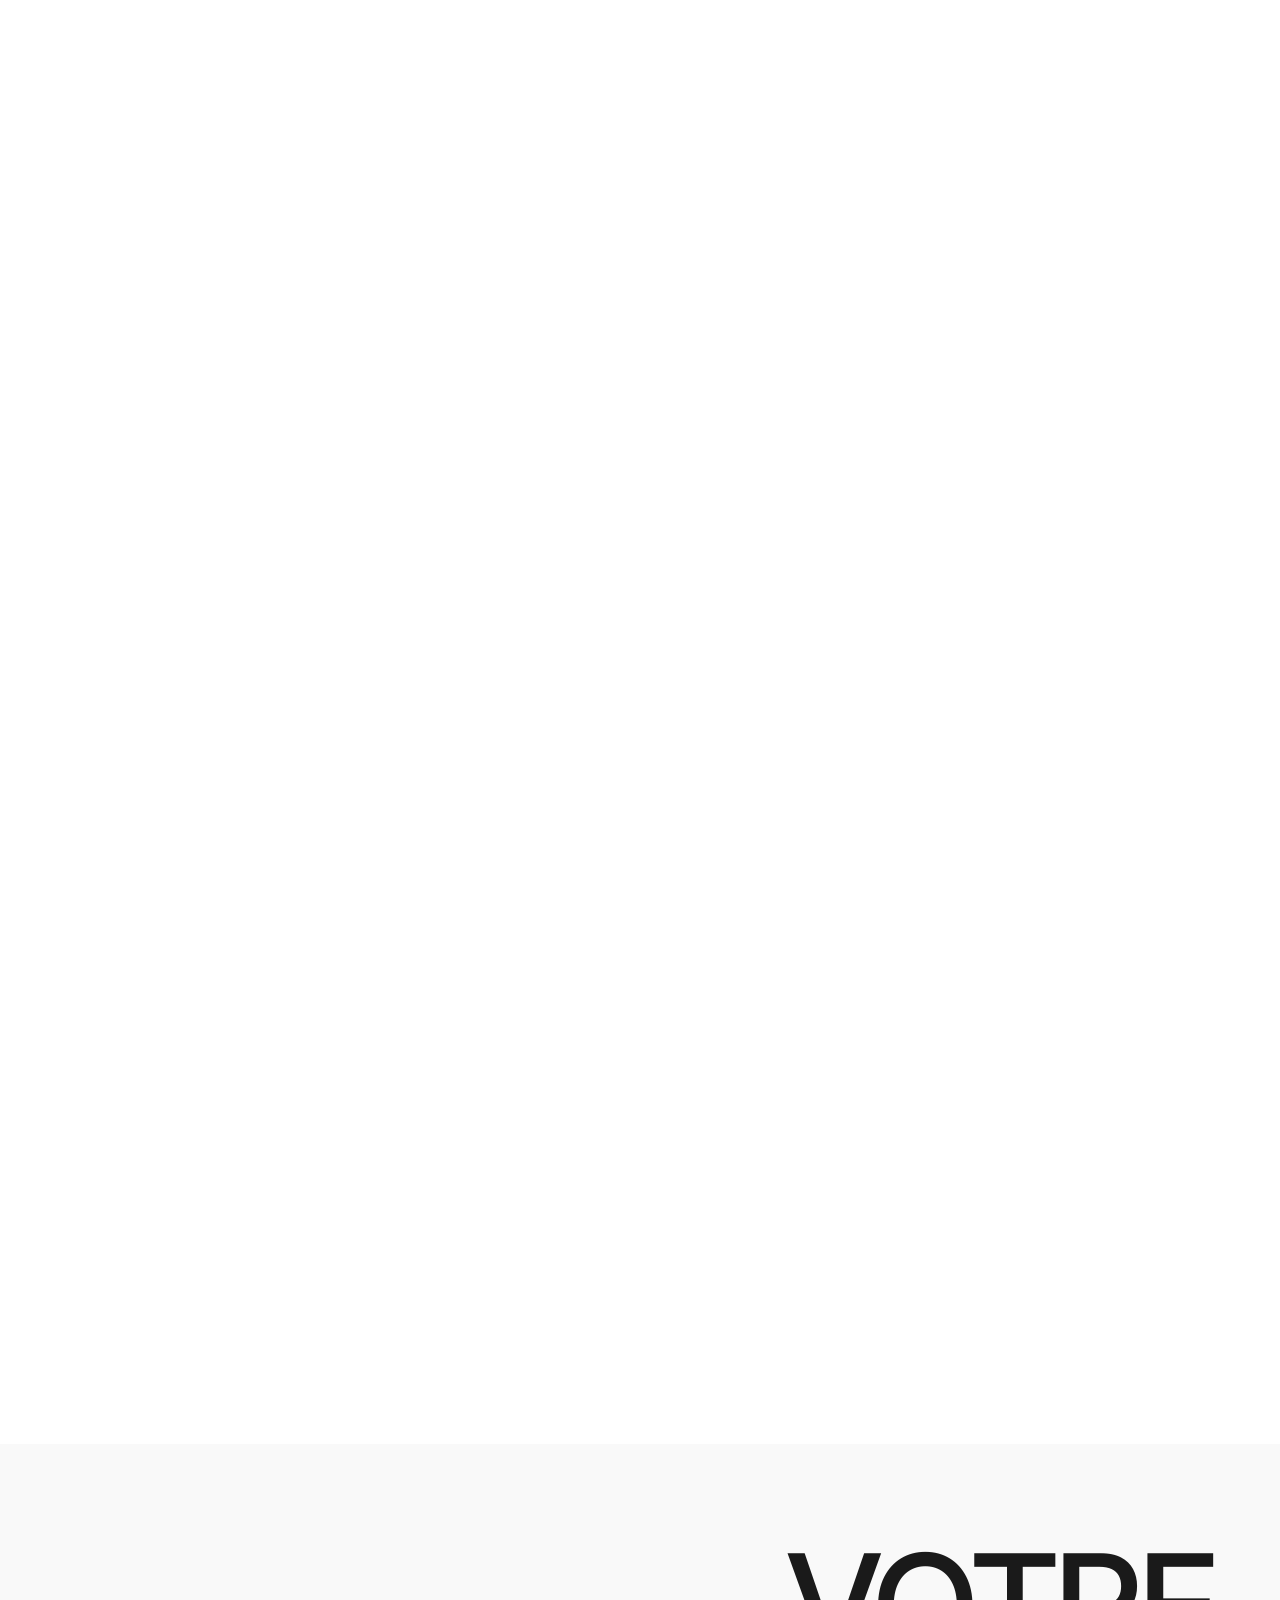
==== commit 33f5981d: "Testimonials: remove Résidence Accra entry (4 projects) Co-Authored-By: Claude Opus 5.5 <noreply@ant" ====
--- a/index.html
+++ b/index.html
@@ -625,7 +625,7 @@
             <div class="testi-head">
                 <span class="testi-eyebrow"><span class="testi-eyebrow-line"></span>Témoignages</span>
                 <h2 class="testi-title" id="testimonials-title">La parole<br>à nos clients</h2>
-                <p class="testi-intro">Cinq chantiers, cinq exigences différentes. Ceux qui nous ont confié leurs
+                <p class="testi-intro">Quatre chantiers, quatre exigences différentes. Ceux qui nous ont confié leurs
                     projets racontent leur expérience avec ARTECH.</p>
             </div>
 
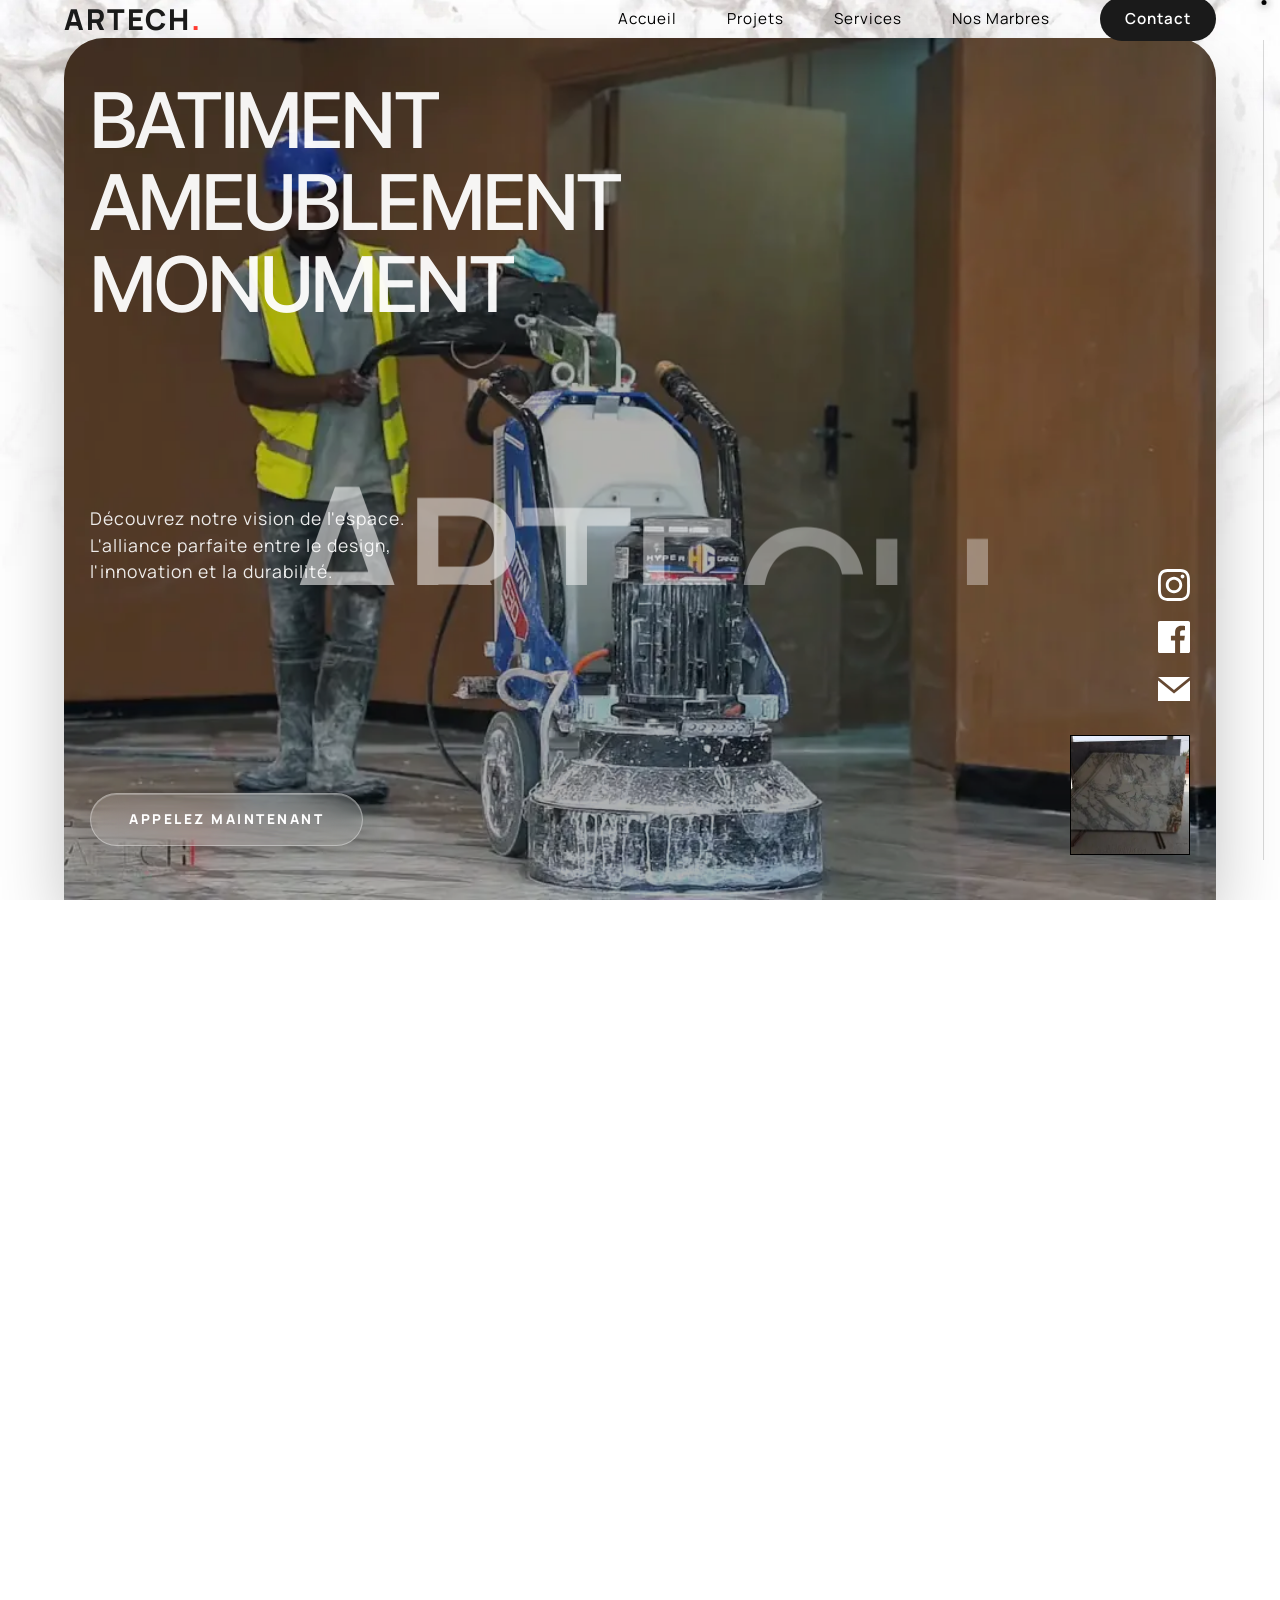
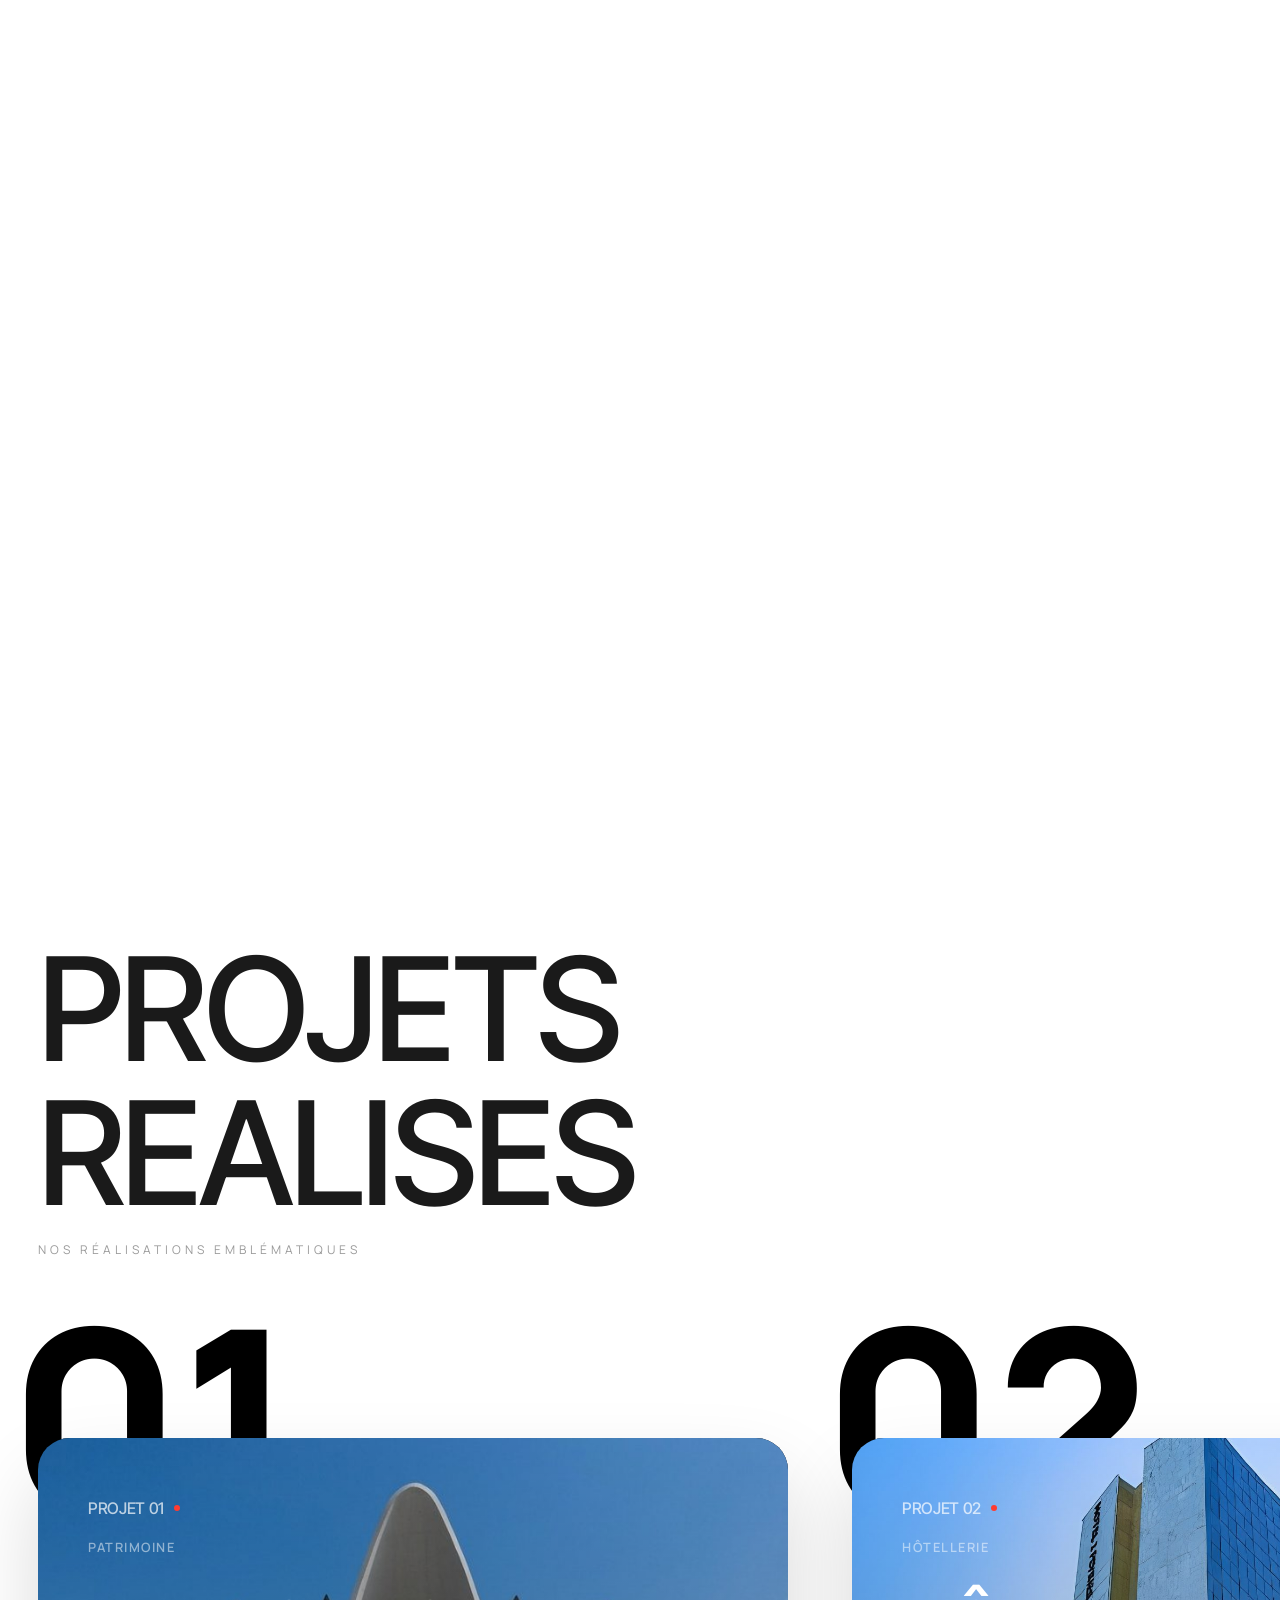
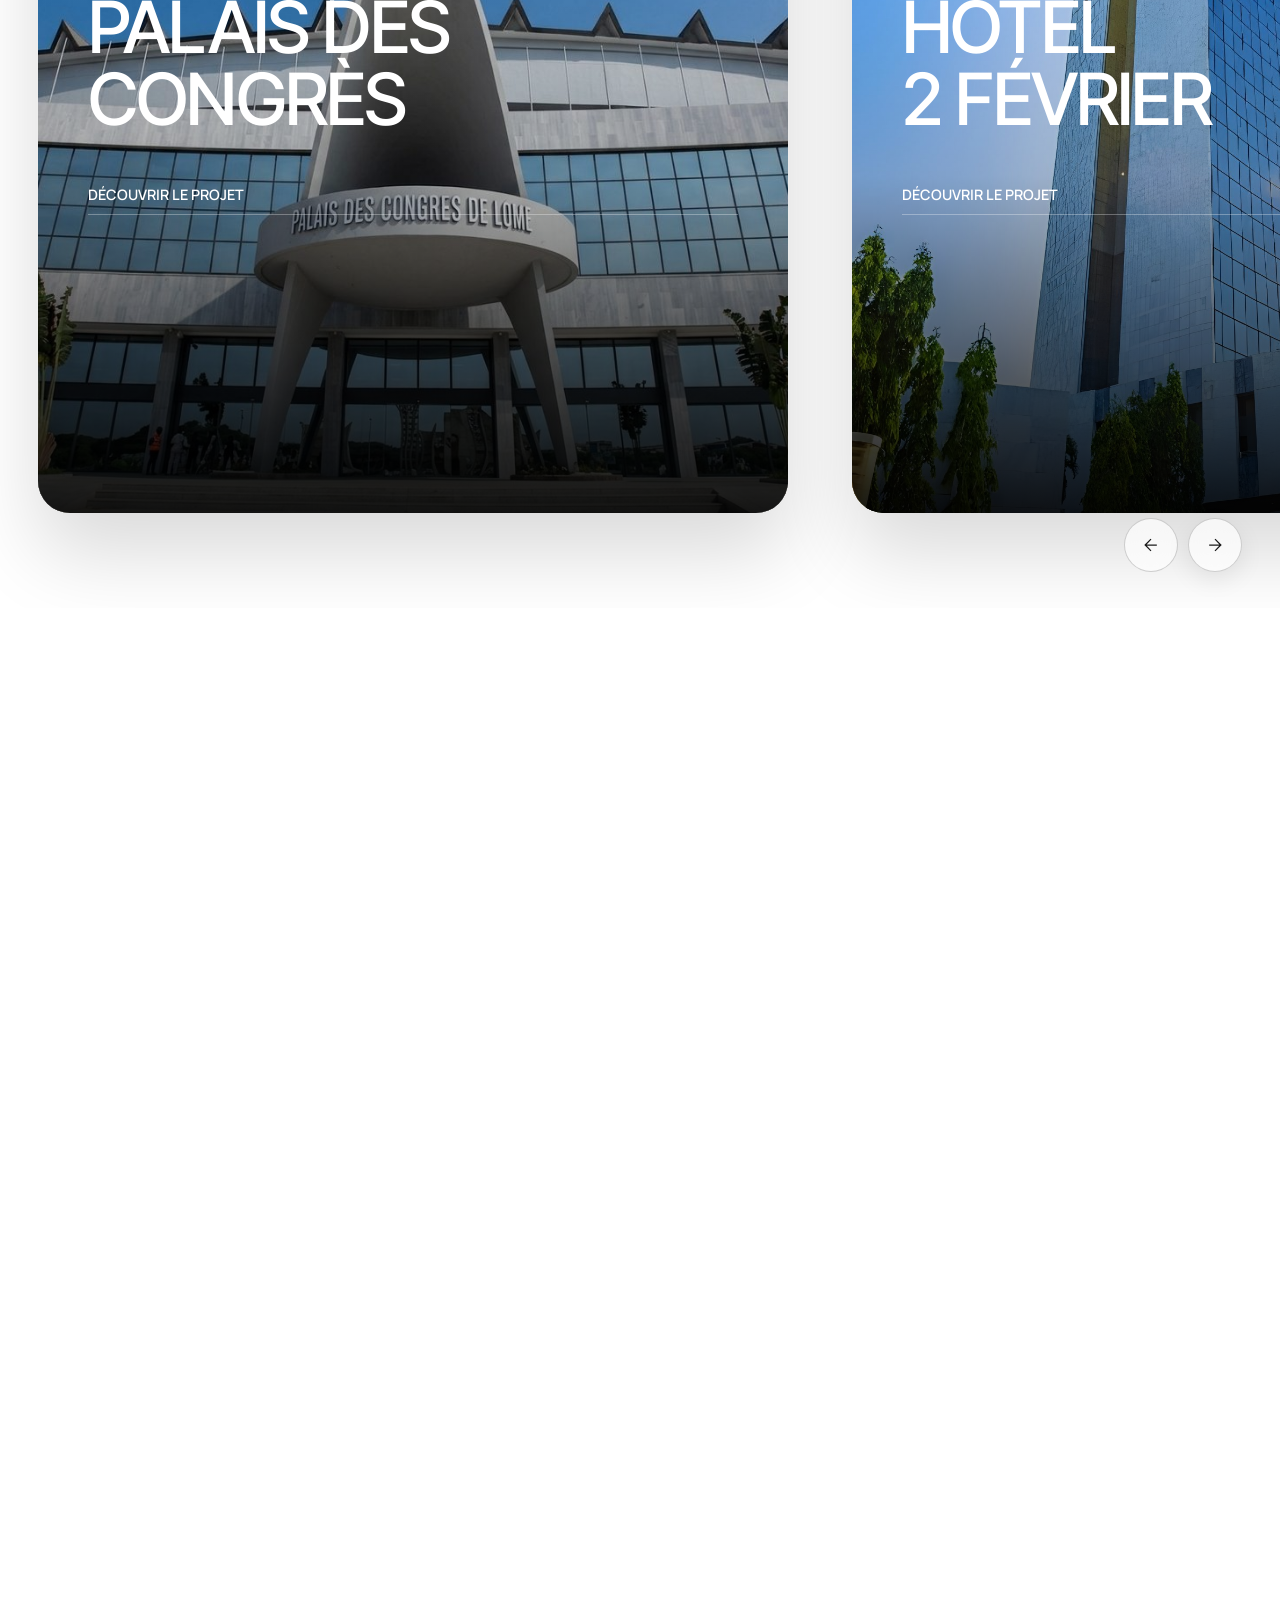
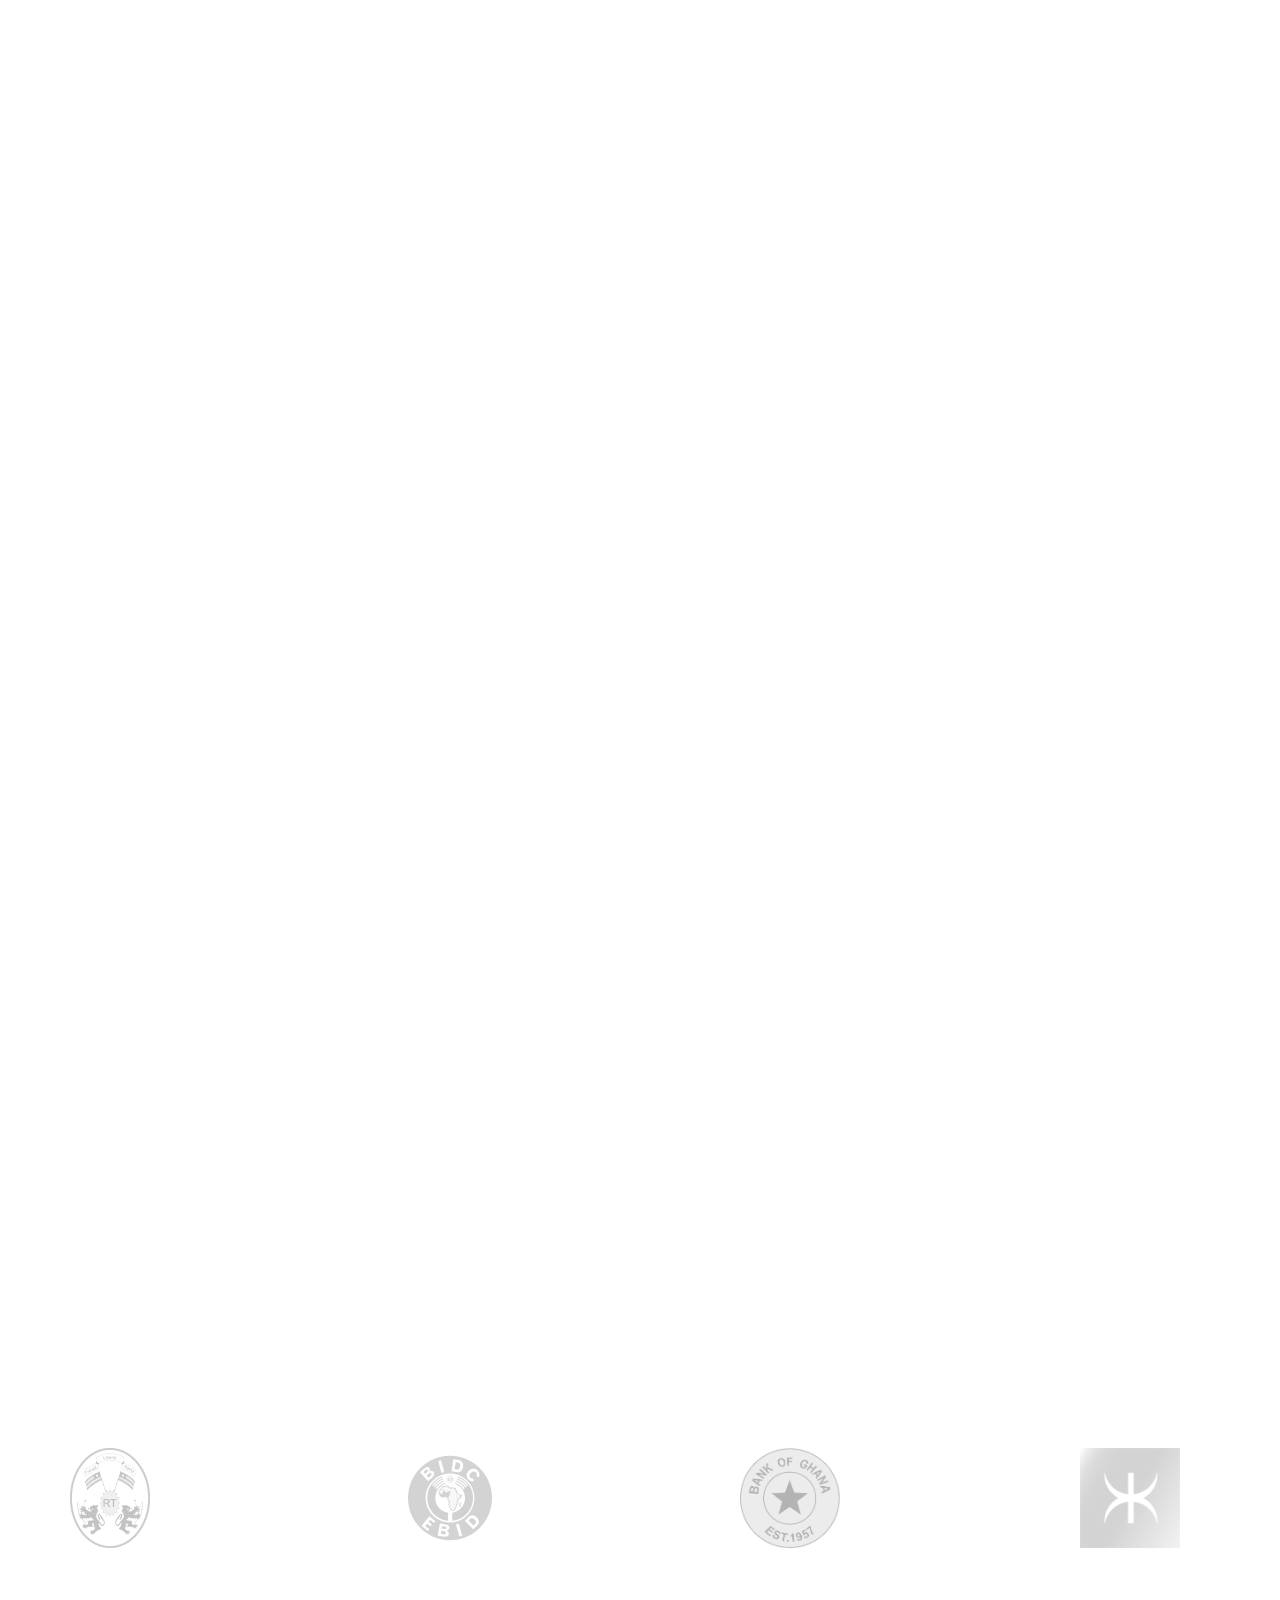
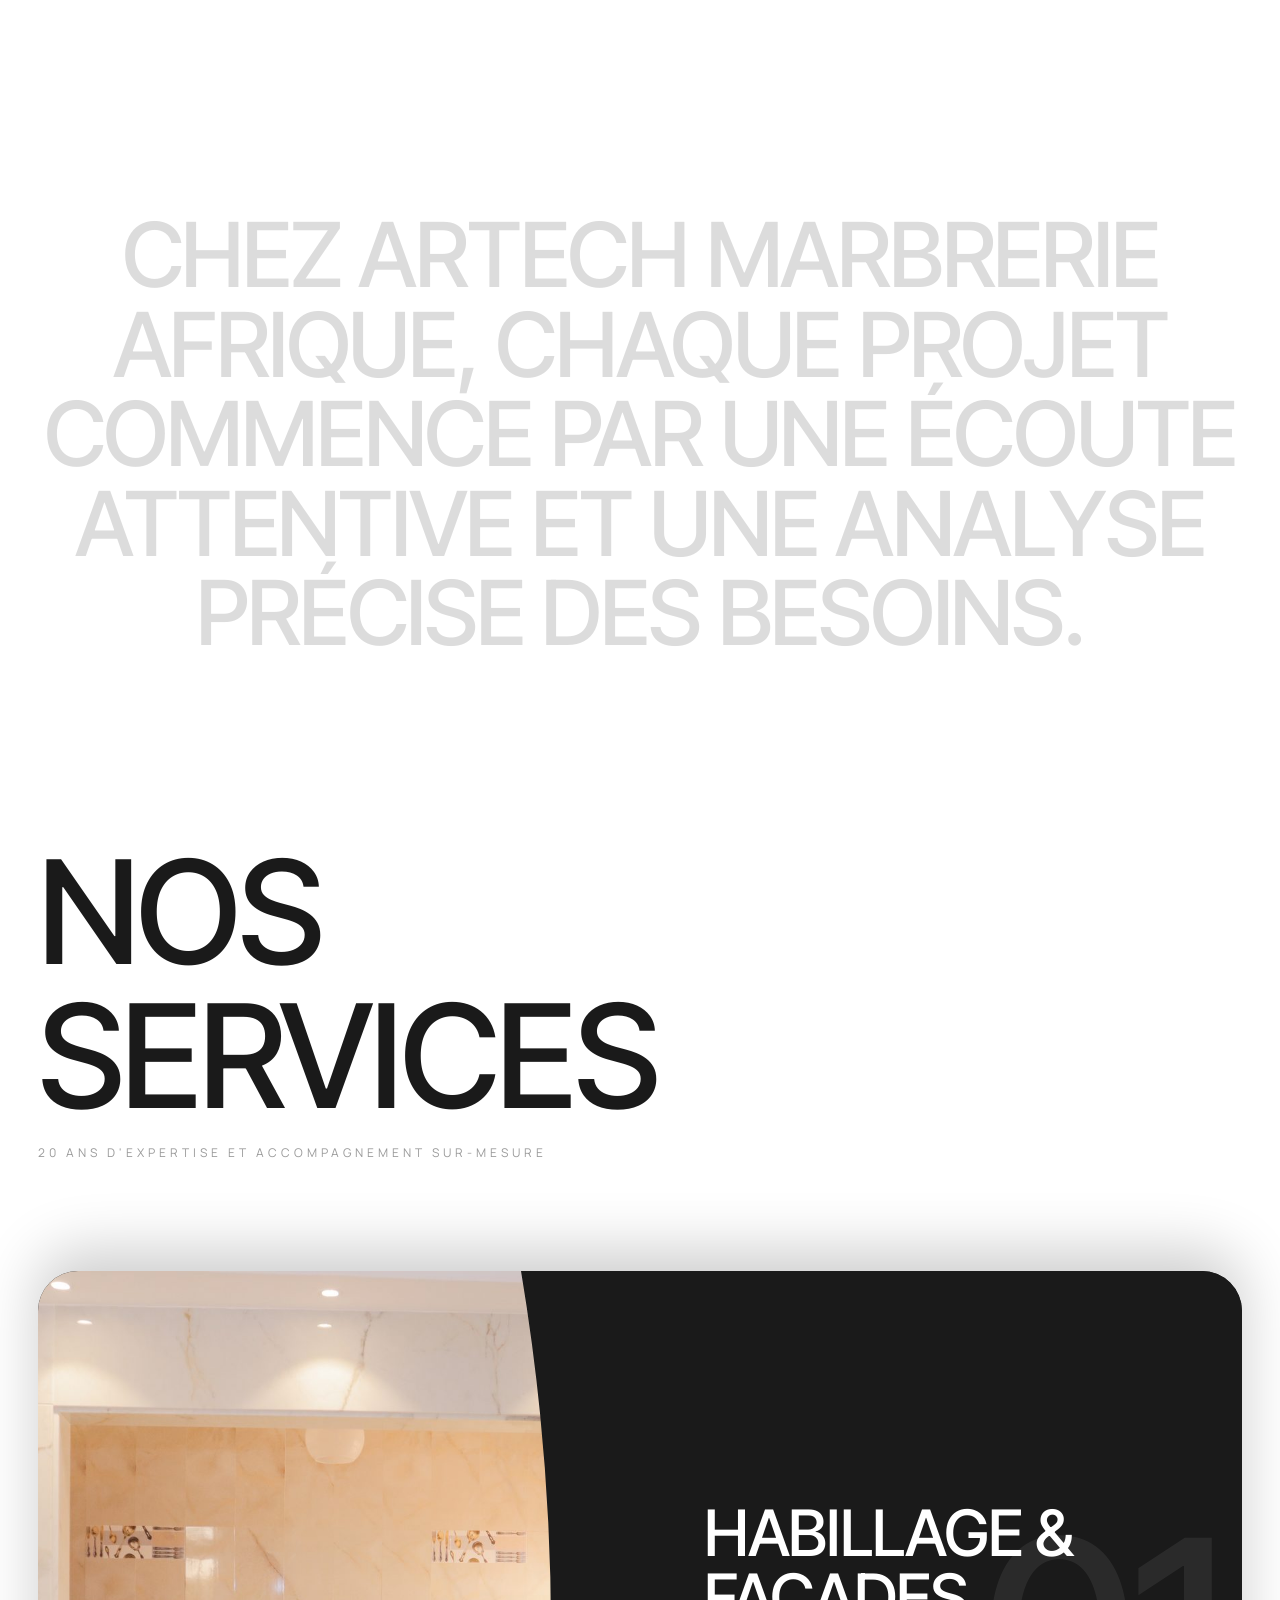
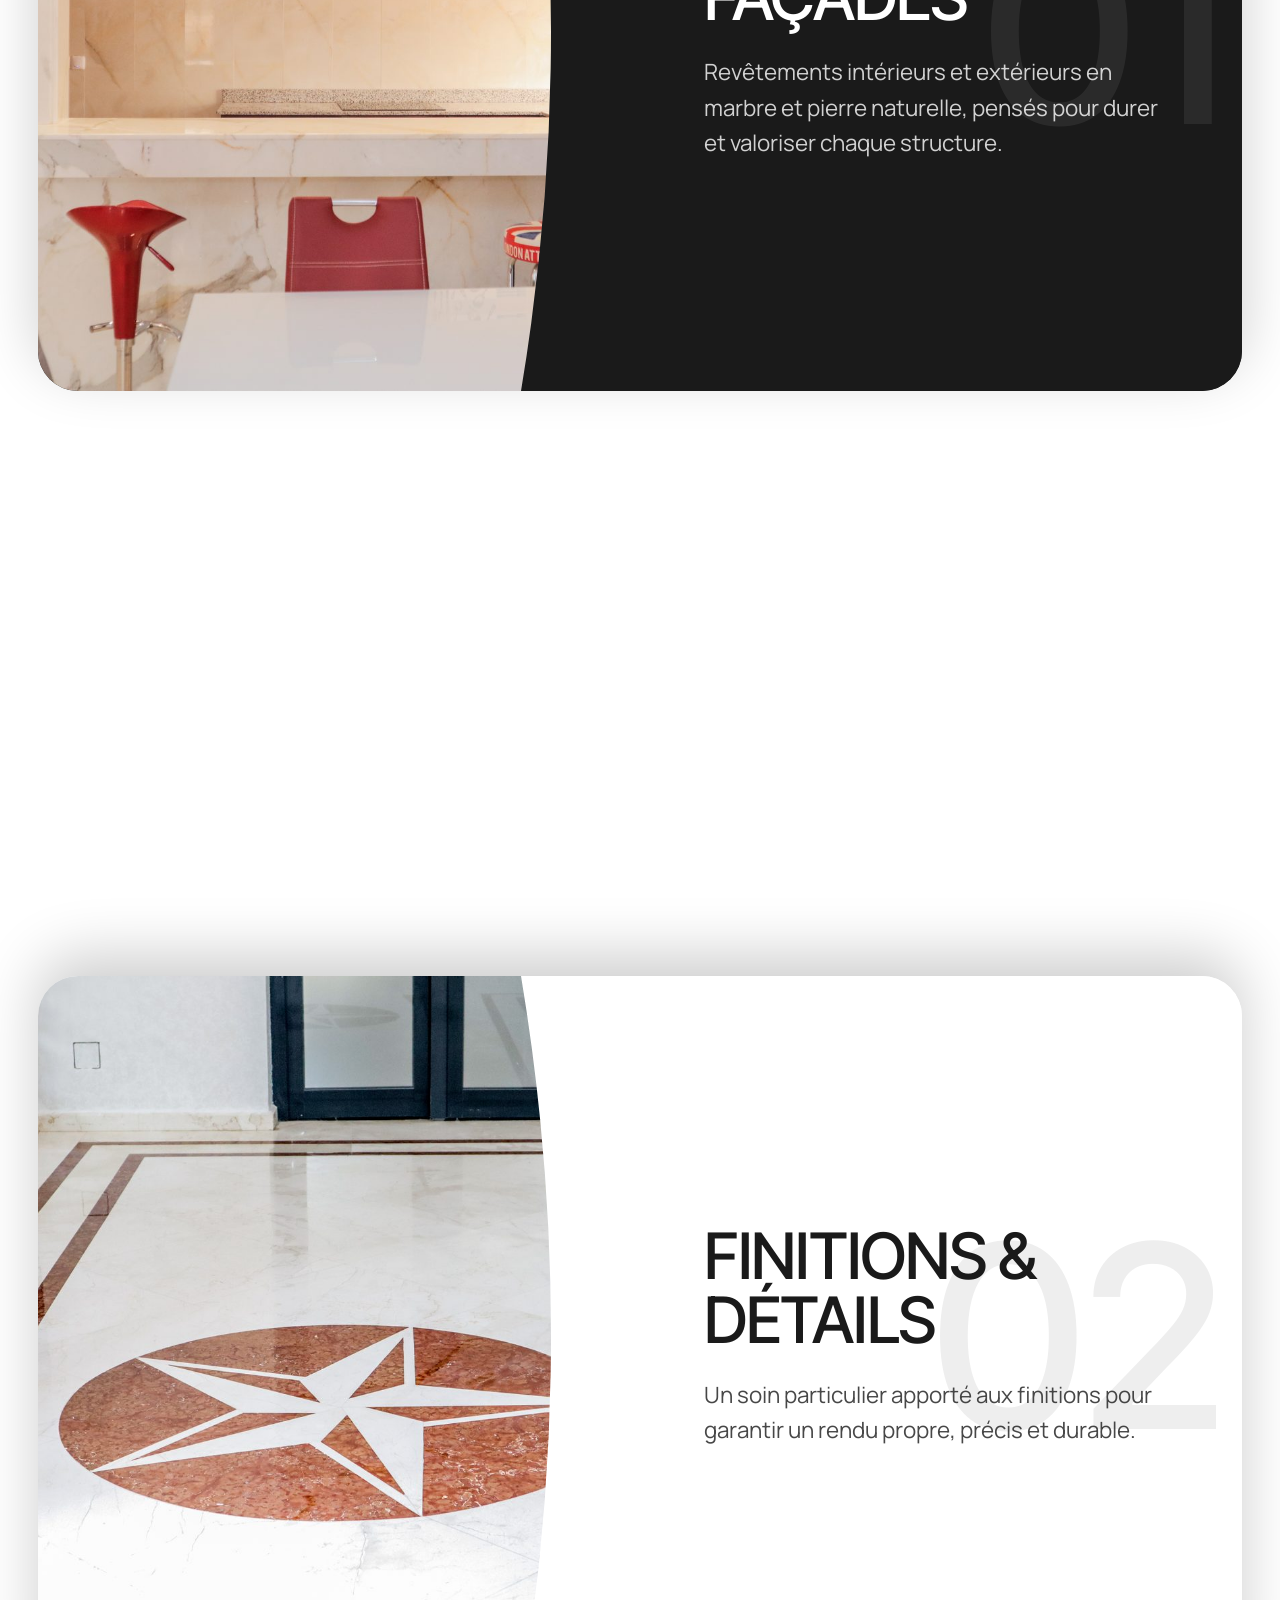
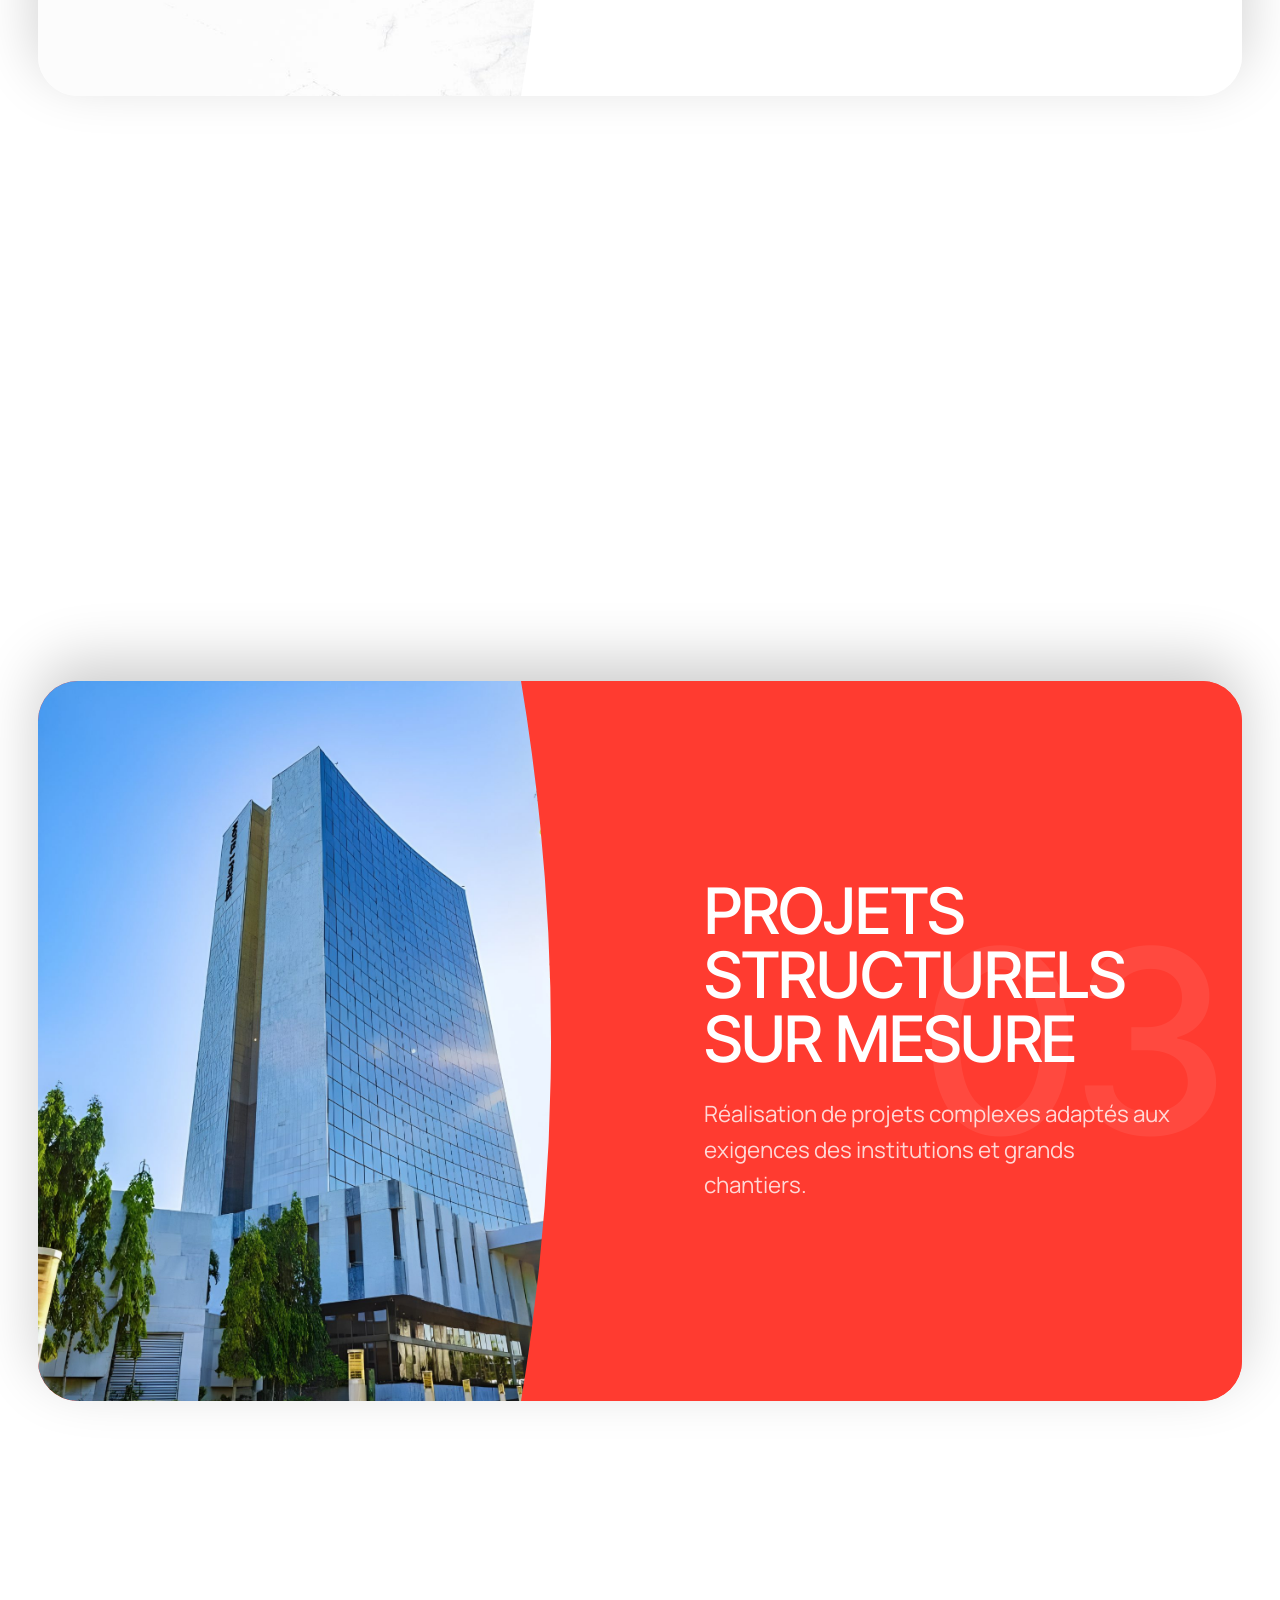
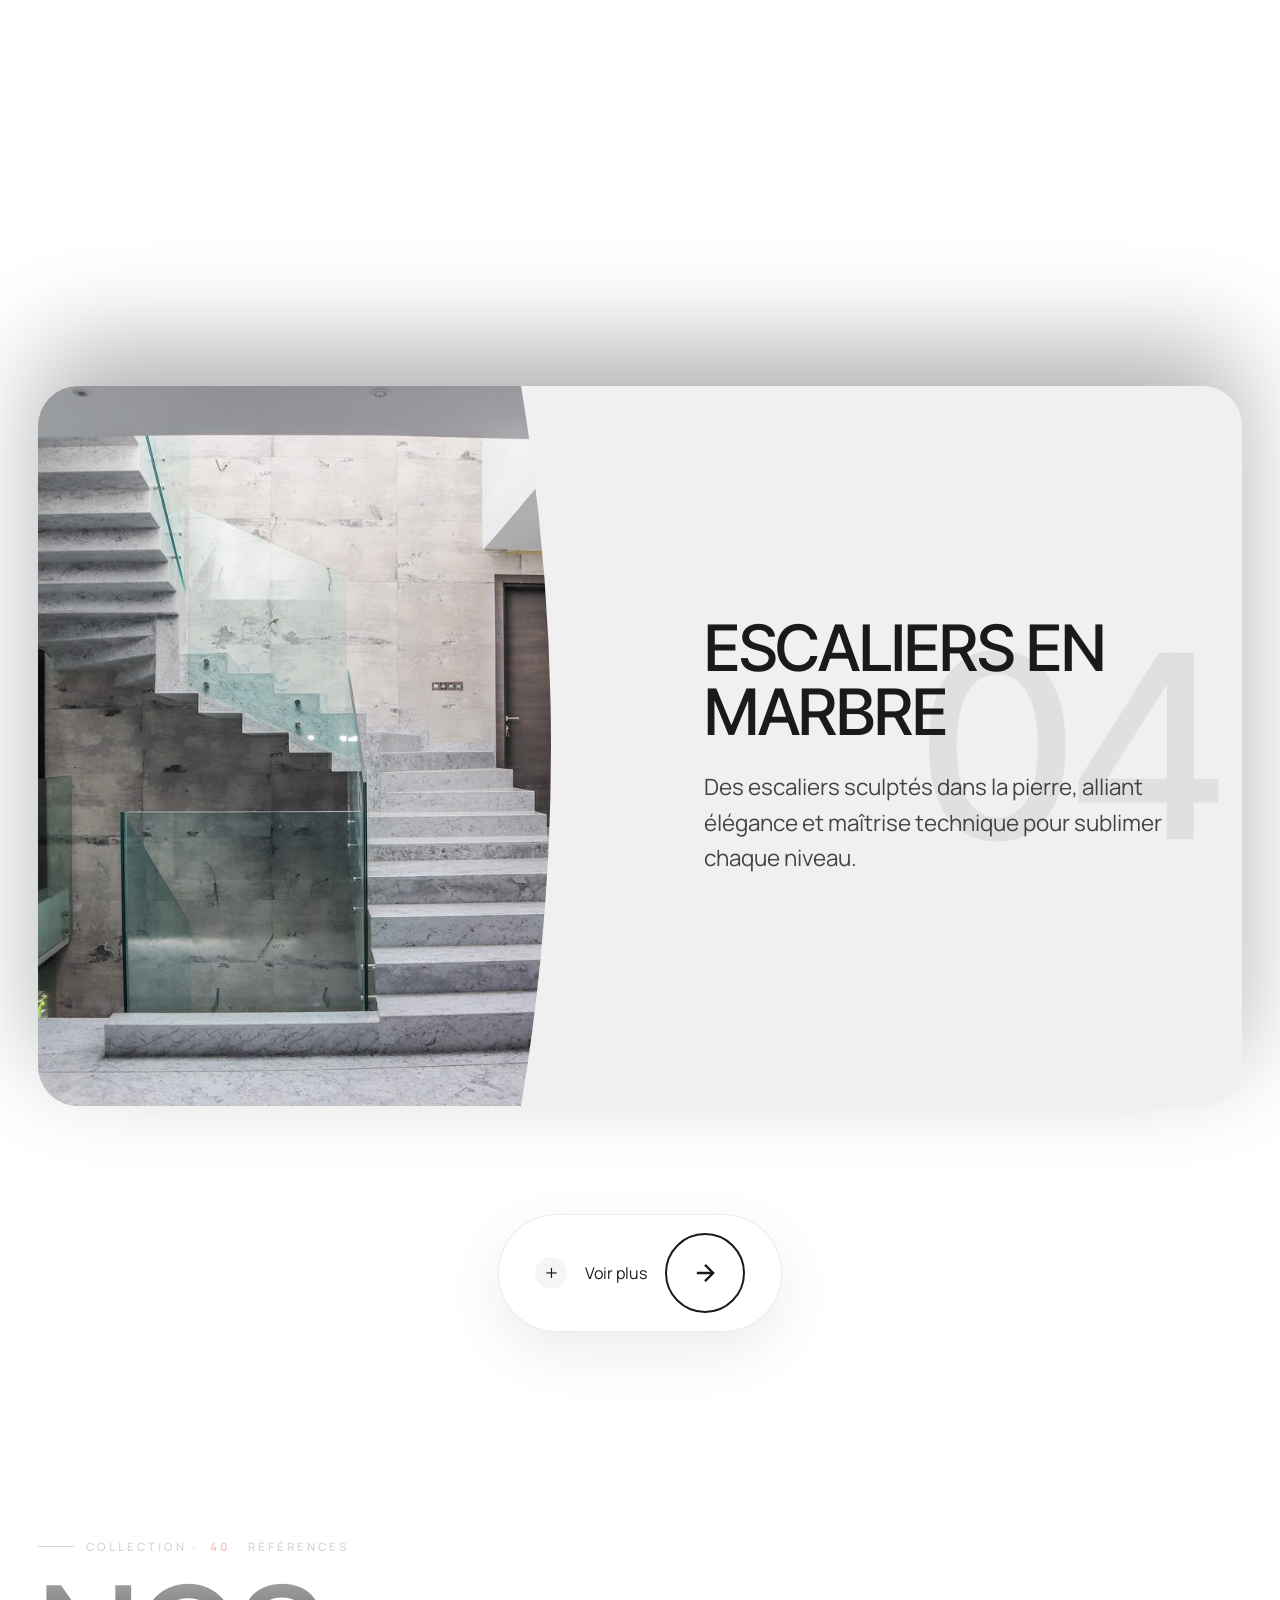
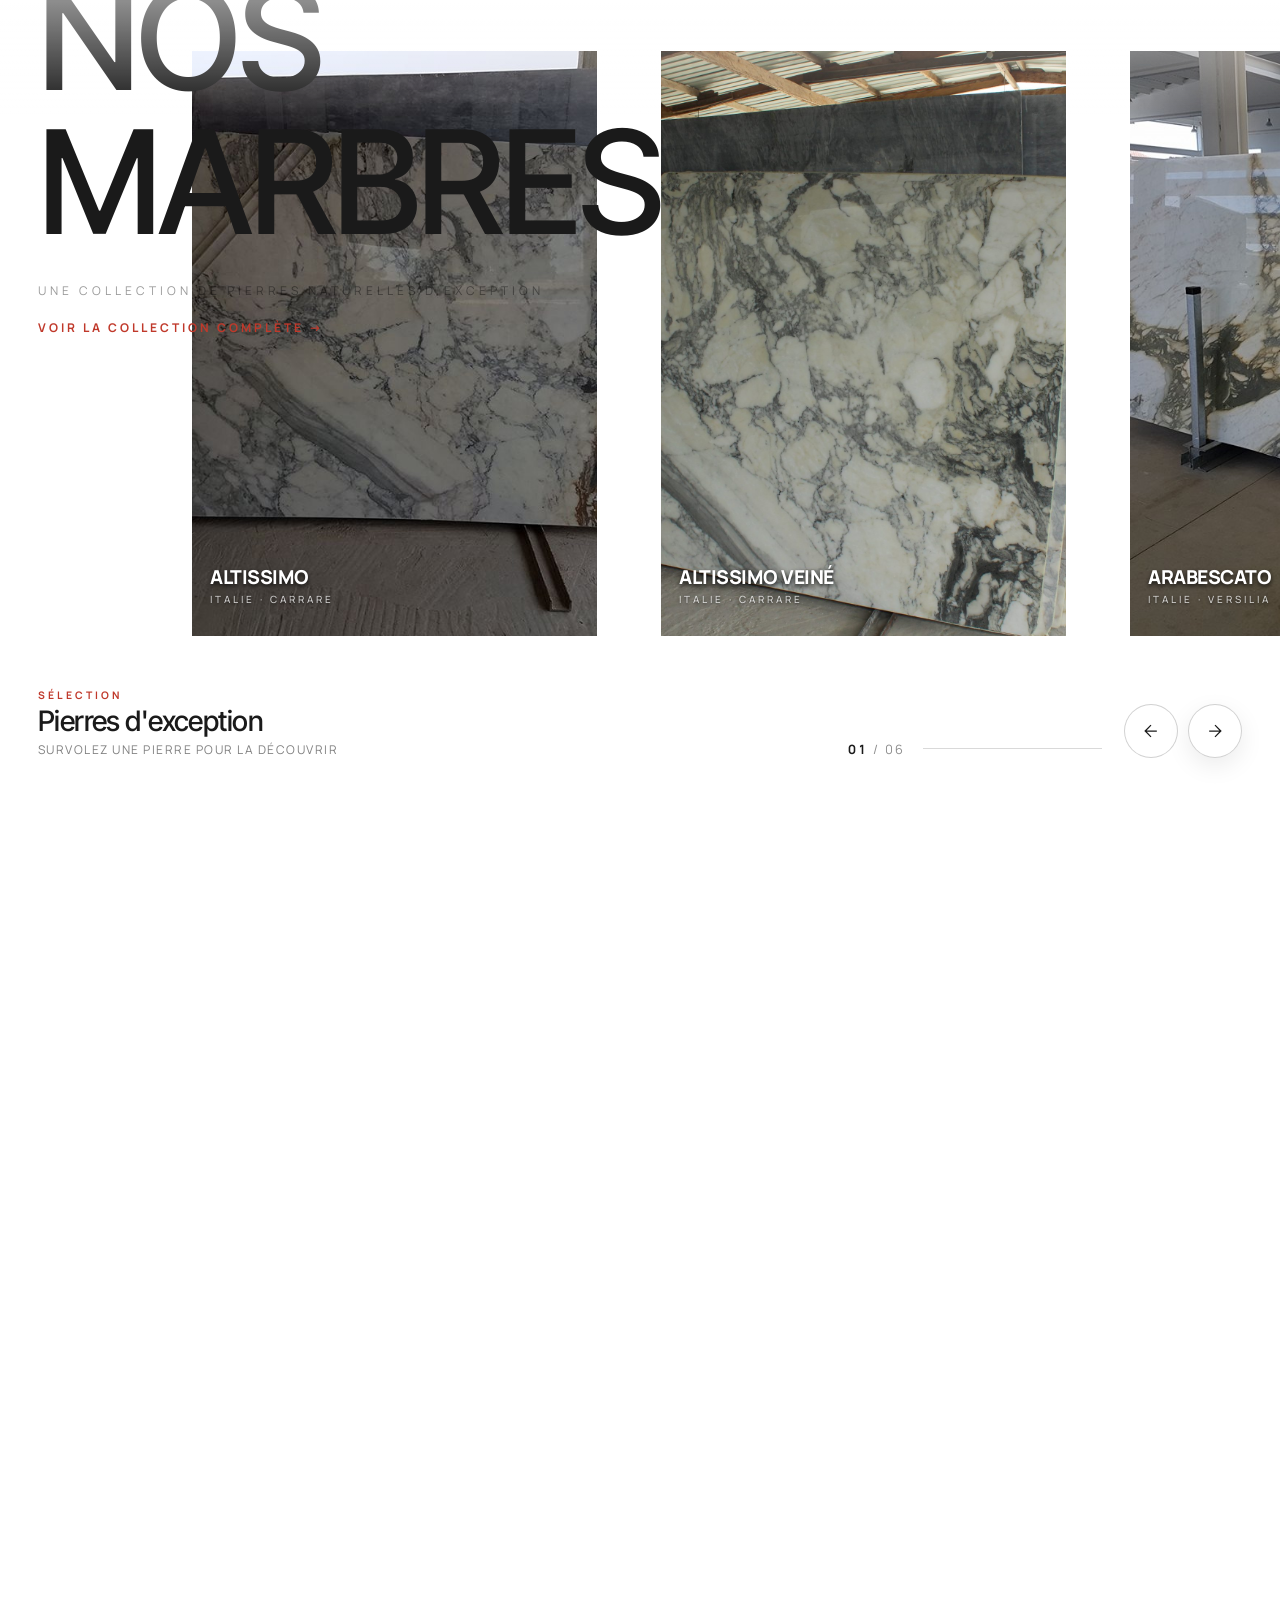
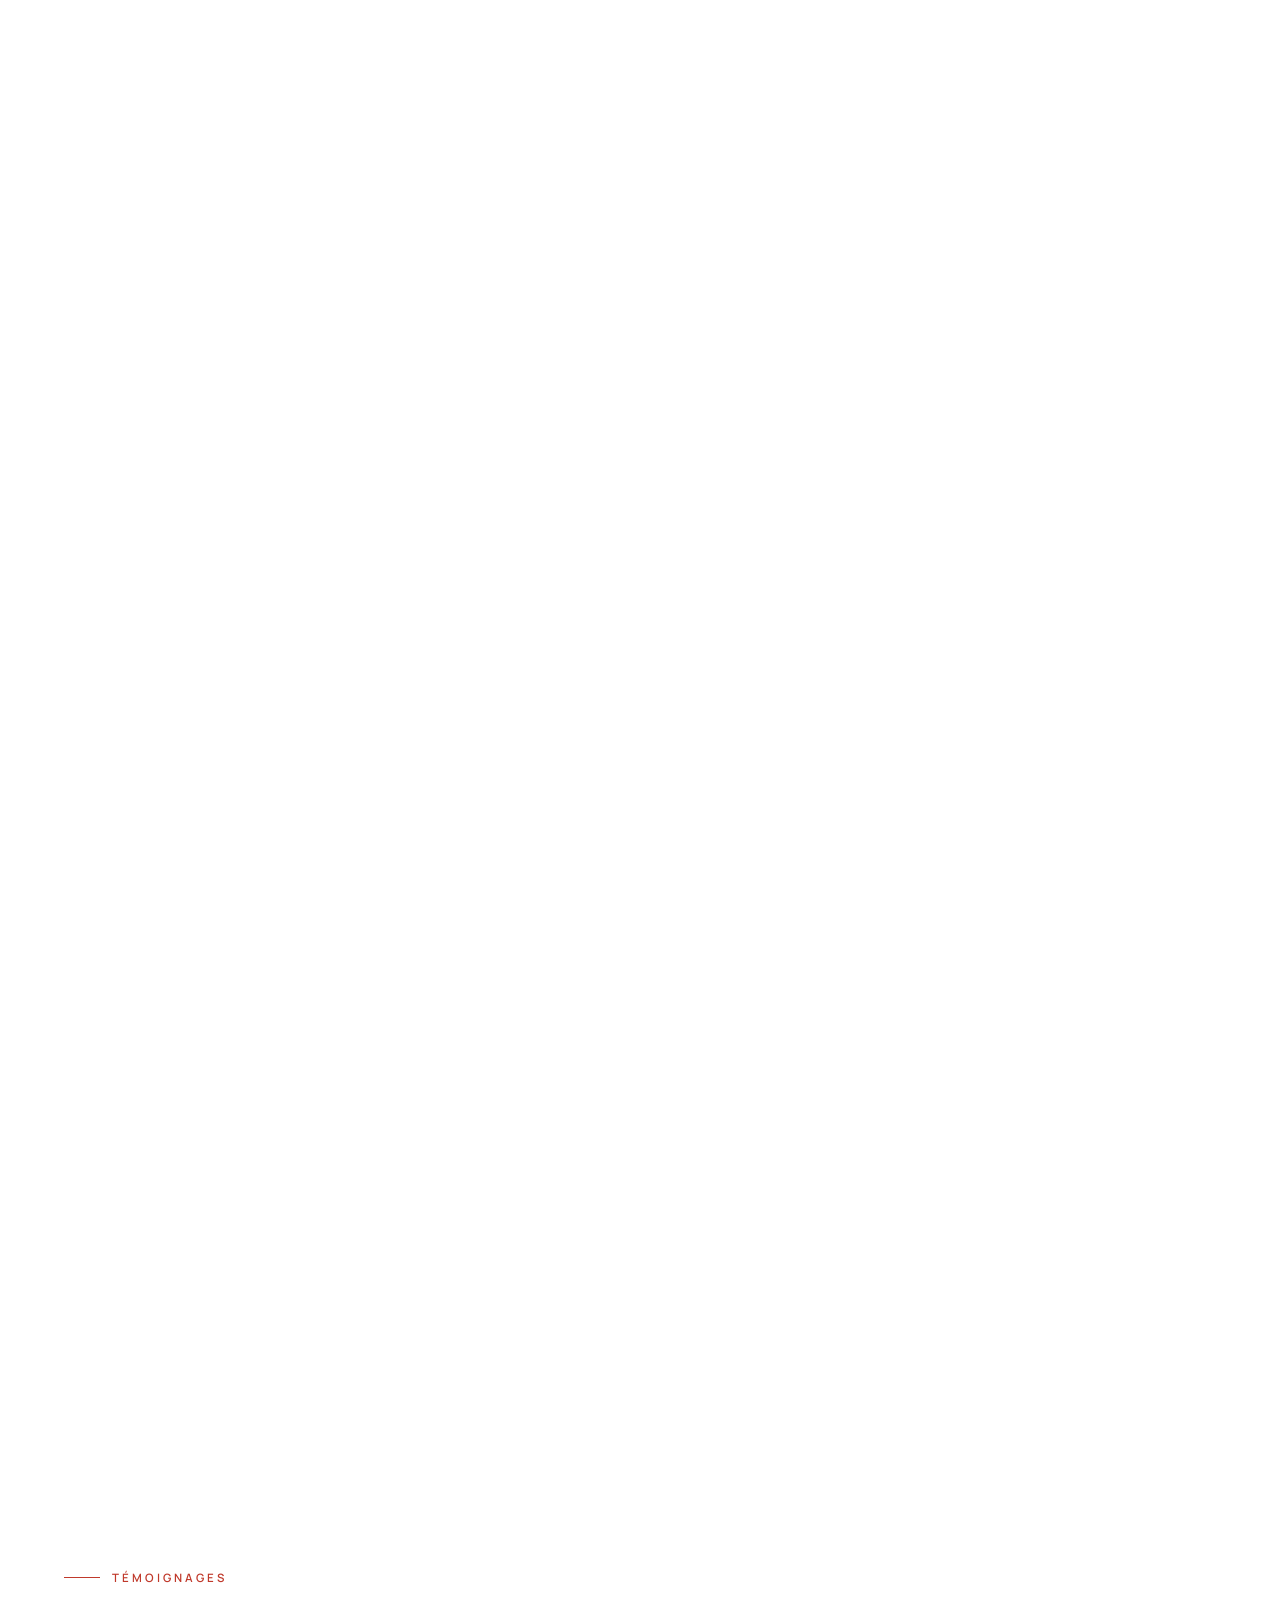
==== commit 21452d02: "Homepage nav buttons, popup steps on one line, Takoradi residential - Prev/next buttons on Projets a" ====
--- a/index.html
+++ b/index.html
@@ -304,12 +304,6 @@
                                             d="M22.675 0h-21.35c-.732 0-1.325.593-1.325 1.325v21.351c0 .731.593 1.324 1.325 1.324h11.495v-9.294h-3.128v-3.622h3.128v-2.671c0-3.1 1.893-4.788 4.659-4.788 1.325 0 2.463.099 2.795.143v3.24l-1.918.001c-1.504 0-1.795.715-1.795 1.763v2.313h3.587l-.467 3.622h-3.12v9.293h6.116c.73 0 1.323-.593 1.323-1.325v-21.35c0-.732-.593-1.325-1.325-1.325z" />
                                     </svg>
                                 </a>
-                                <a href="#" target="_blank" aria-label="LinkedIn">
-                                    <svg viewBox="0 0 24 24" width="32" height="32" fill="currentColor">
-                                        <path
-                                            d="M19 0h-14c-2.761 0-5 2.239-5 5v14c0 2.761 2.239 5 5 5h14c2.762 0 5-2.239 5-5v-14c0-2.762-2.238-5-5-5zm-11 19h-3v-11h3v11zm-1.5-12.268c-.966 0-1.75-.79-1.75-1.764s.784-1.764 1.75-1.764 1.75.79 1.75 1.764-.783 1.764-1.75 1.764zm13.5 12.268h-3v-5.604c0-3.368-4-3.113-4 0v5.604h-3v-11h3v1.765c1.396-2.586 7-2.777 7 2.476v6.759z" />
-                                    </svg>
-                                </a>
                                 <a href="mailto:Artech.marbrerie@gmail.com" target="_blank" aria-label="Email">
                                     <svg viewBox="0 0 24 24" width="32" height="32" fill="currentColor">
                                         <path
@@ -412,7 +406,7 @@
                             <div class="step-header">
                                 <span class="step-number">PROJET 04</span>
                             </div>
-                            <span class="project-category">COMMERCIAL</span>
+                            <span class="project-category">RÉSIDENTIEL</span>
                             <h2 class="step-title">Takoradi</h2>
                             <a href="javascript:void(0)" class="view-project-btn"
                                 onclick="openProjectModal(5); return false;">DÉCOUVRIR LE PROJET</a>
@@ -444,6 +438,16 @@
                         </div>
                     </a>
                 </div>
+                <!-- Prev / next buttons: navigate the horizontal track card by card -->
+                <div class="hnav" data-hnav="process" role="group" aria-label="Navigation des projets">
+                    <button type="button" class="hnav-btn" data-dir="-1" aria-label="Précédent">
+                        <svg viewBox="0 0 24 24" fill="none" stroke="currentColor" stroke-width="1.5"><path d="M19 12H5M12 19l-7-7 7-7"/></svg>
+                    </button>
+                    <button type="button" class="hnav-btn" data-dir="1" aria-label="Suivant">
+                        <svg viewBox="0 0 24 24" fill="none" stroke="currentColor" stroke-width="1.5"><path d="M5 12h14M12 5l7 7-7 7"/></svg>
+                    </button>
+                </div>
+            </div>
         </section>
 
         <!-- Logo Carousel Section -->
@@ -616,6 +620,15 @@
                     <div class="gallery-track" id="gallery-track">
                         <!-- Dynamically generated catalogue track of items -->
                     </div>
+                </div>
+                <!-- Prev / next buttons: navigate the horizontal track card by card -->
+                <div class="hnav" data-hnav="gallery" role="group" aria-label="Navigation des marbres">
+                    <button type="button" class="hnav-btn" data-dir="-1" aria-label="Précédent">
+                        <svg viewBox="0 0 24 24" fill="none" stroke="currentColor" stroke-width="1.5"><path d="M19 12H5M12 19l-7-7 7-7"/></svg>
+                    </button>
+                    <button type="button" class="hnav-btn" data-dir="1" aria-label="Suivant">
+                        <svg viewBox="0 0 24 24" fill="none" stroke="currentColor" stroke-width="1.5"><path d="M5 12h14M12 5l7 7-7 7"/></svg>
+                    </button>
                 </div>
             </div>
         </section>
--- a/style.css
+++ b/style.css
@@ -6302,3 +6302,138 @@
         transform: none;
     }
 }
+
+/* ===================== PREV / NEXT BUTTONS — PROJETS & NOS MARBRES ===================== */
+.hnav {
+    position: absolute;
+    right: 1cm;
+    bottom: 4vh;
+    z-index: 40;
+    display: flex;
+    gap: 10px;
+}
+
+.hnav-btn {
+    width: 54px;
+    height: 54px;
+    display: grid;
+    place-items: center;
+    border-radius: 50%;
+    border: 1px solid rgba(0, 0, 0, 0.18);
+    background: rgba(255, 255, 255, 0.7);
+    -webkit-backdrop-filter: blur(12px);
+    backdrop-filter: blur(12px);
+    color: var(--text-color);
+    cursor: pointer;
+    box-shadow: 0 8px 24px rgba(0, 0, 0, 0.08);
+    transition: background 0.3s ease, color 0.3s ease, border-color 0.3s ease, opacity 0.3s ease, transform 0.3s ease;
+    -webkit-tap-highlight-color: transparent;
+}
+
+.hnav-btn svg {
+    width: 20px;
+    height: 20px;
+}
+
+@media (hover: hover) {
+    .hnav-btn:not(:disabled):hover {
+        background: var(--text-color);
+        border-color: var(--text-color);
+        color: #fff;
+    }
+}
+
+.hnav-btn:not(:disabled):active {
+    transform: scale(0.94);
+}
+
+.hnav-btn:focus-visible {
+    outline: 2px solid #c0392b;
+    outline-offset: 3px;
+}
+
+.hnav-btn:disabled {
+    opacity: 0.3;
+    cursor: default;
+    box-shadow: none;
+}
+
+/* Marbres: the info HUD sits bottom-right too — keep it clear of the buttons */
+.marbre-gallery-hud {
+    right: calc(1cm + 140px);
+}
+
+@media (max-width: 768px) {
+    .hnav {
+        right: 16px;
+        bottom: 3vh;
+    }
+
+    .hnav-btn {
+        width: 46px;
+        height: 46px;
+    }
+}
+
+/* ===================== PROJECT POPUP — "EN SAVOIR PLUS" STEPS ===================== */
+/* The steps reuse the homepage .process-step class: neutralise the big card
+   styles that leaked in (fixed height, shadows, giant pseudo-element text),
+   which made the steps overlap each other. */
+.project-modal .pm-details-text .process-step {
+    height: auto;
+    min-height: 0;
+    flex: initial;
+    margin: 0;
+    border-radius: 0;
+    box-shadow: none;
+    overflow: visible;
+    cursor: default;
+    padding-top: 14px;
+    border-top: 1px solid rgba(255, 255, 255, 0.12);
+}
+
+.project-modal .pm-details-text .process-step::before,
+.project-modal .pm-details-text .process-step::after {
+    content: none;
+    display: none;
+}
+
+/* Responsive: all the steps of a phase on ONE line, swipe horizontally */
+@media (max-width: 768px) {
+    .project-modal .pm-details-text {
+        gap: 28px;
+    }
+
+    .project-modal .pm-details-text .process-phase-title {
+        font-size: 1rem;
+    }
+
+    .project-modal .pm-details-text .process-steps-row {
+        display: flex;
+        flex-wrap: nowrap;
+        gap: 12px;
+        overflow-x: auto;
+        overscroll-behavior-x: contain;
+        scroll-snap-type: x mandatory;
+        -webkit-overflow-scrolling: touch;
+        touch-action: pan-x pan-y;
+        scrollbar-width: none;
+        margin: 0 -16px;
+        padding: 0 16px 4px;
+        scroll-padding: 0 16px;
+    }
+
+    .project-modal .pm-details-text .process-steps-row::-webkit-scrollbar {
+        display: none;
+    }
+
+    .project-modal .pm-details-text .process-step {
+        flex: 0 0 78%;
+        max-width: 300px;
+        scroll-snap-align: start;
+        padding: 16px;
+        border: 1px solid rgba(255, 255, 255, 0.1);
+        border-radius: 12px;
+        background: rgba(255, 255, 255, 0.03);
+    }
+}
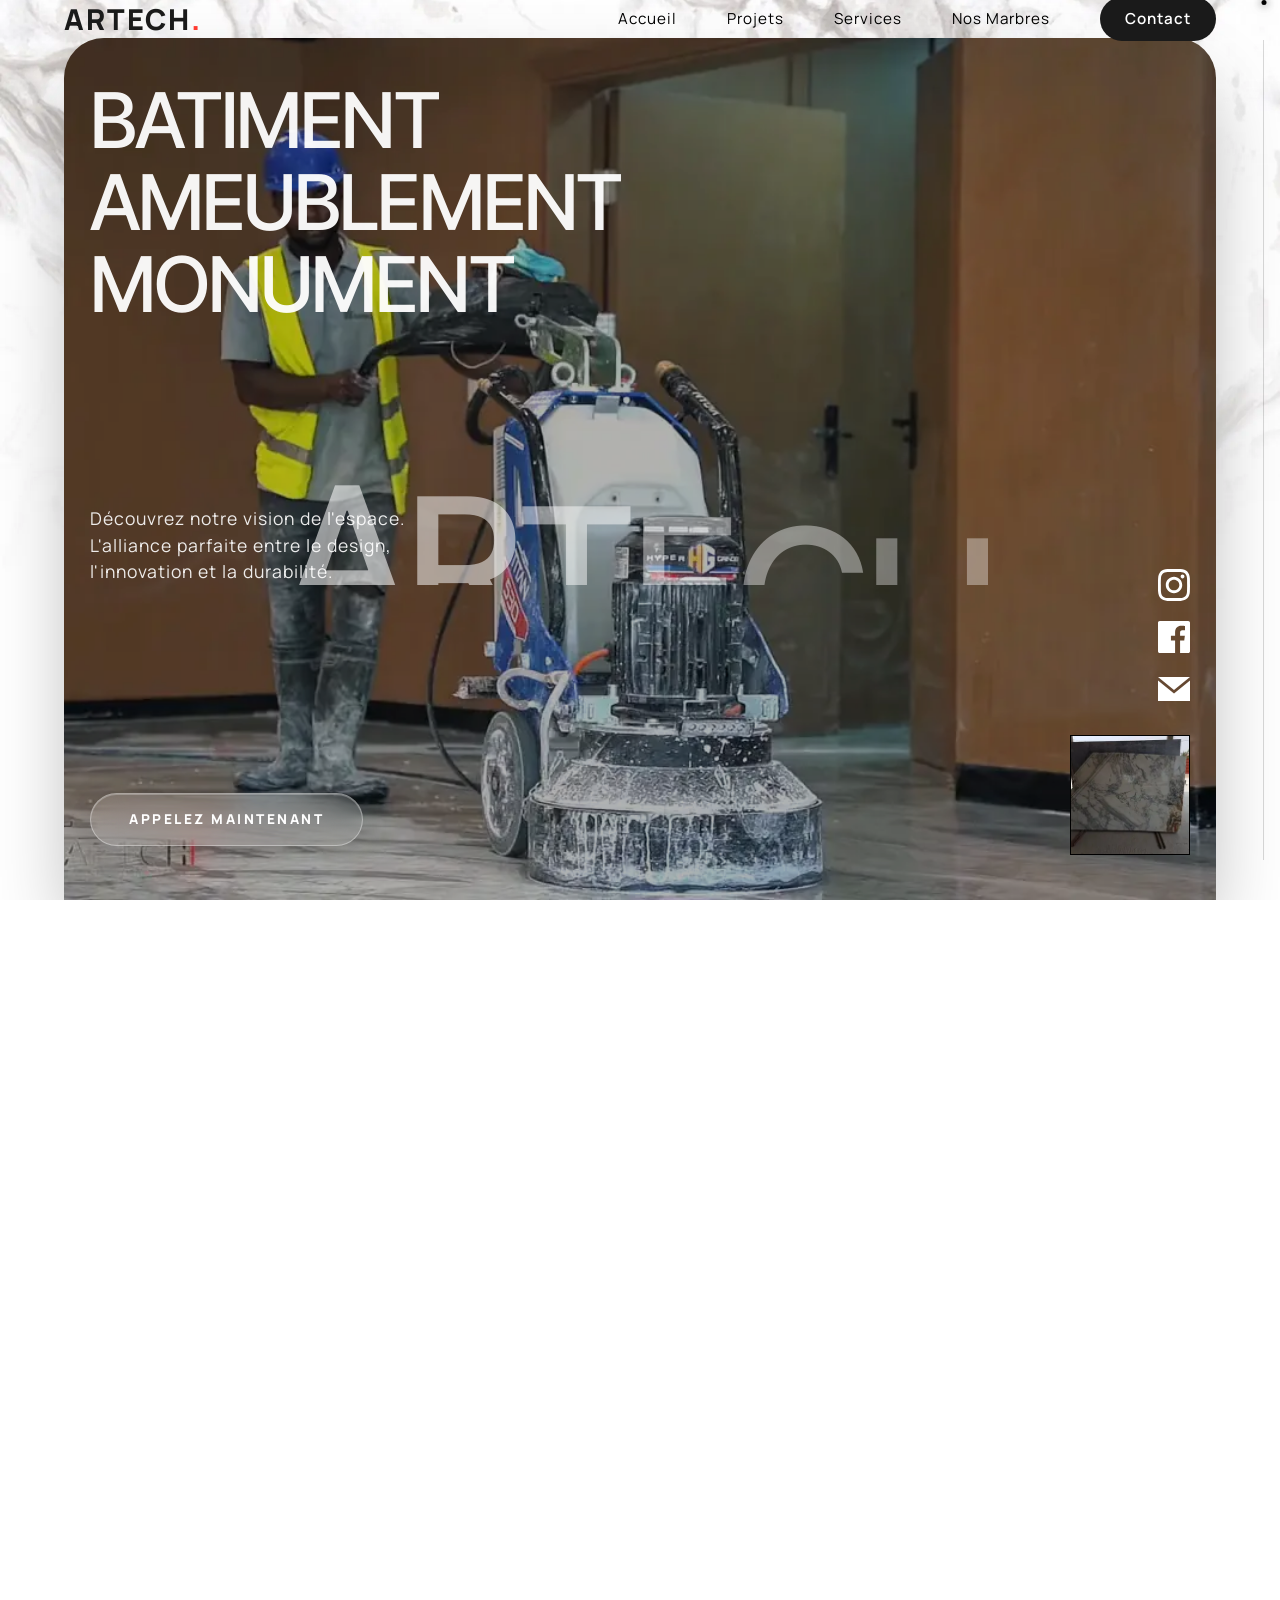
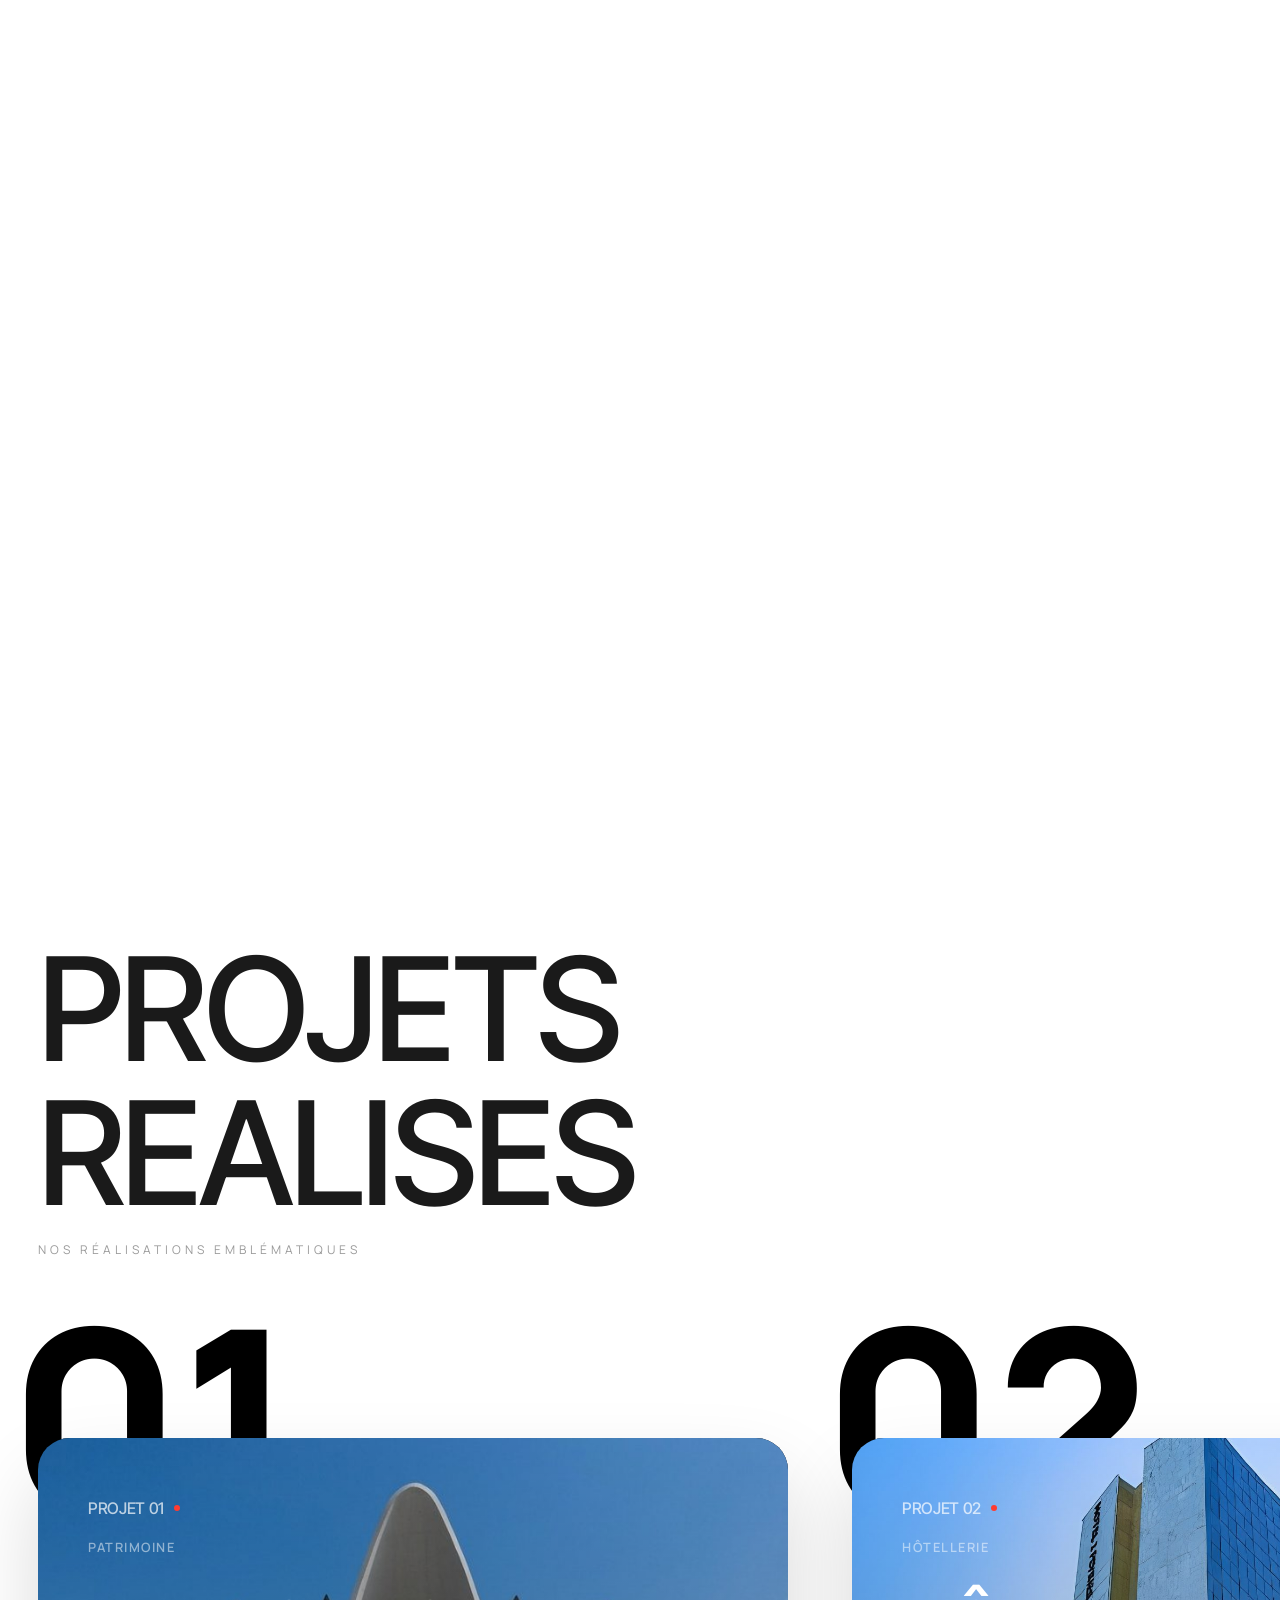
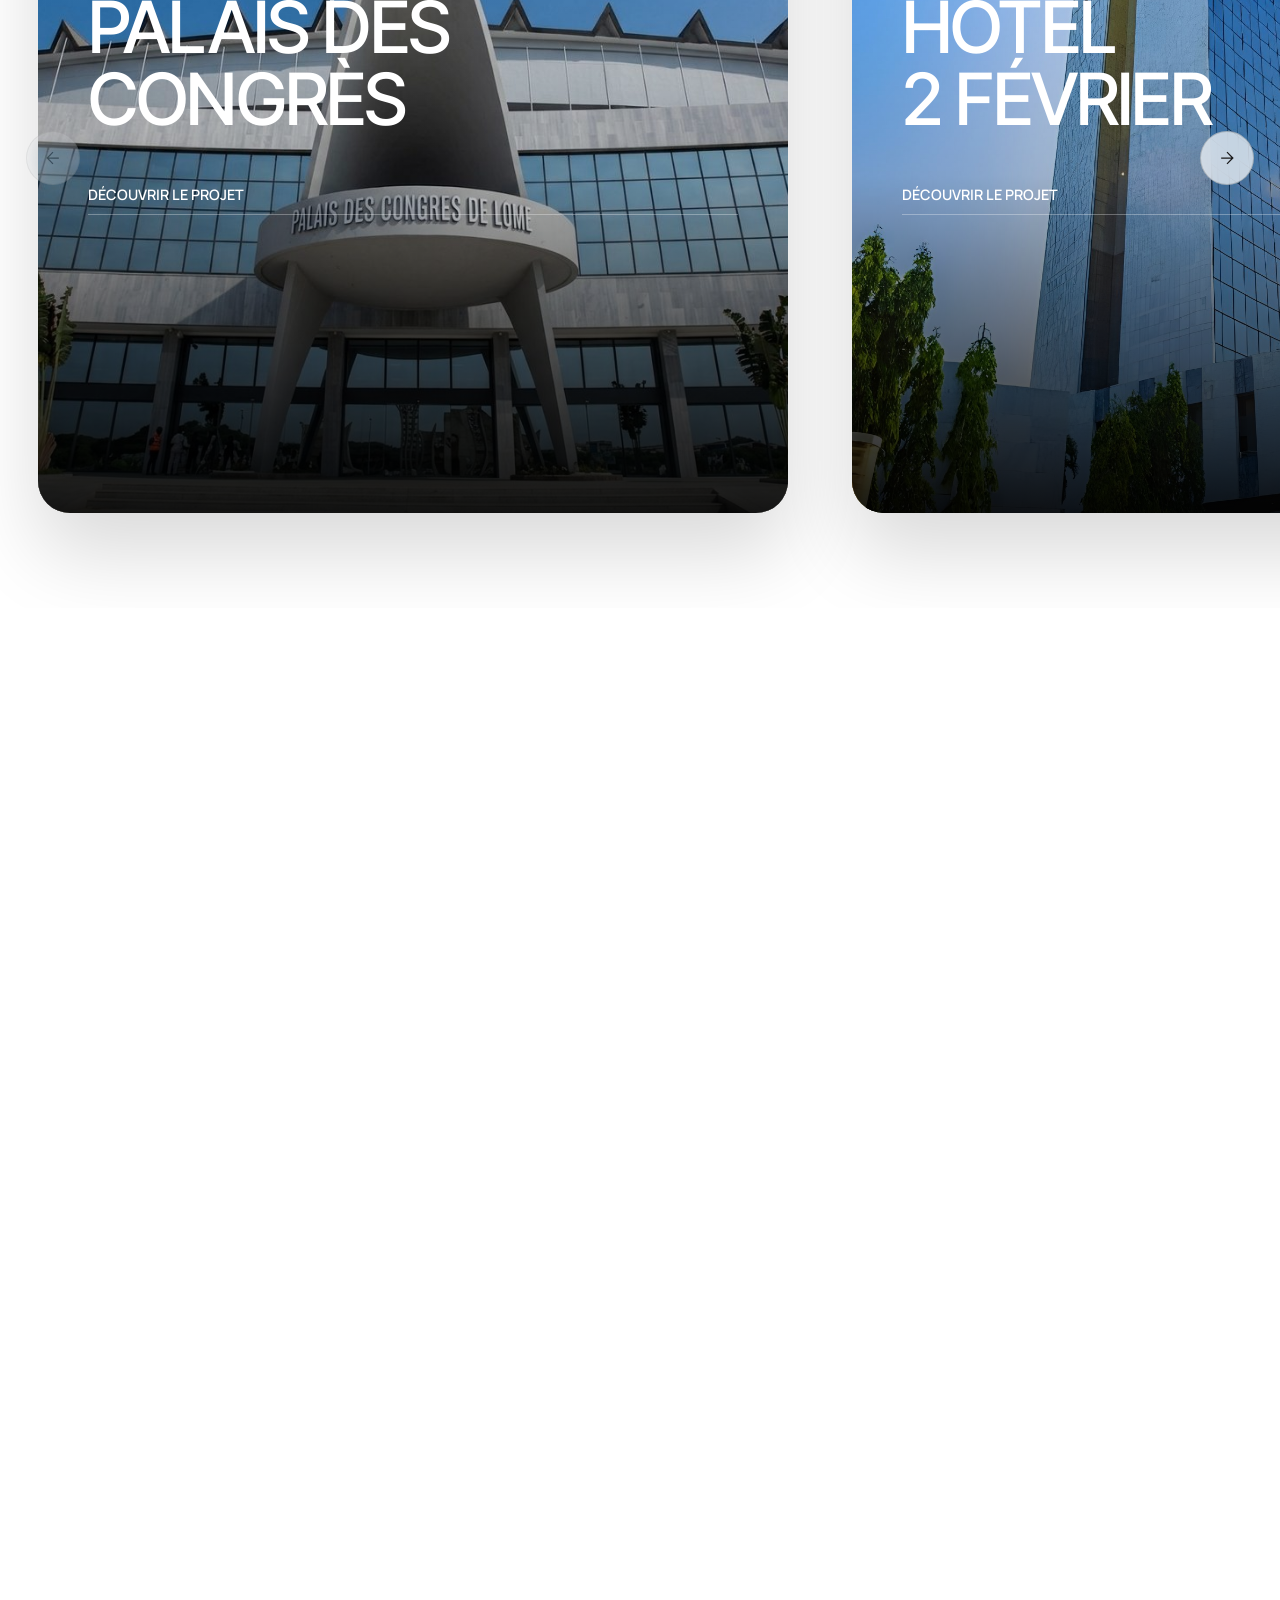
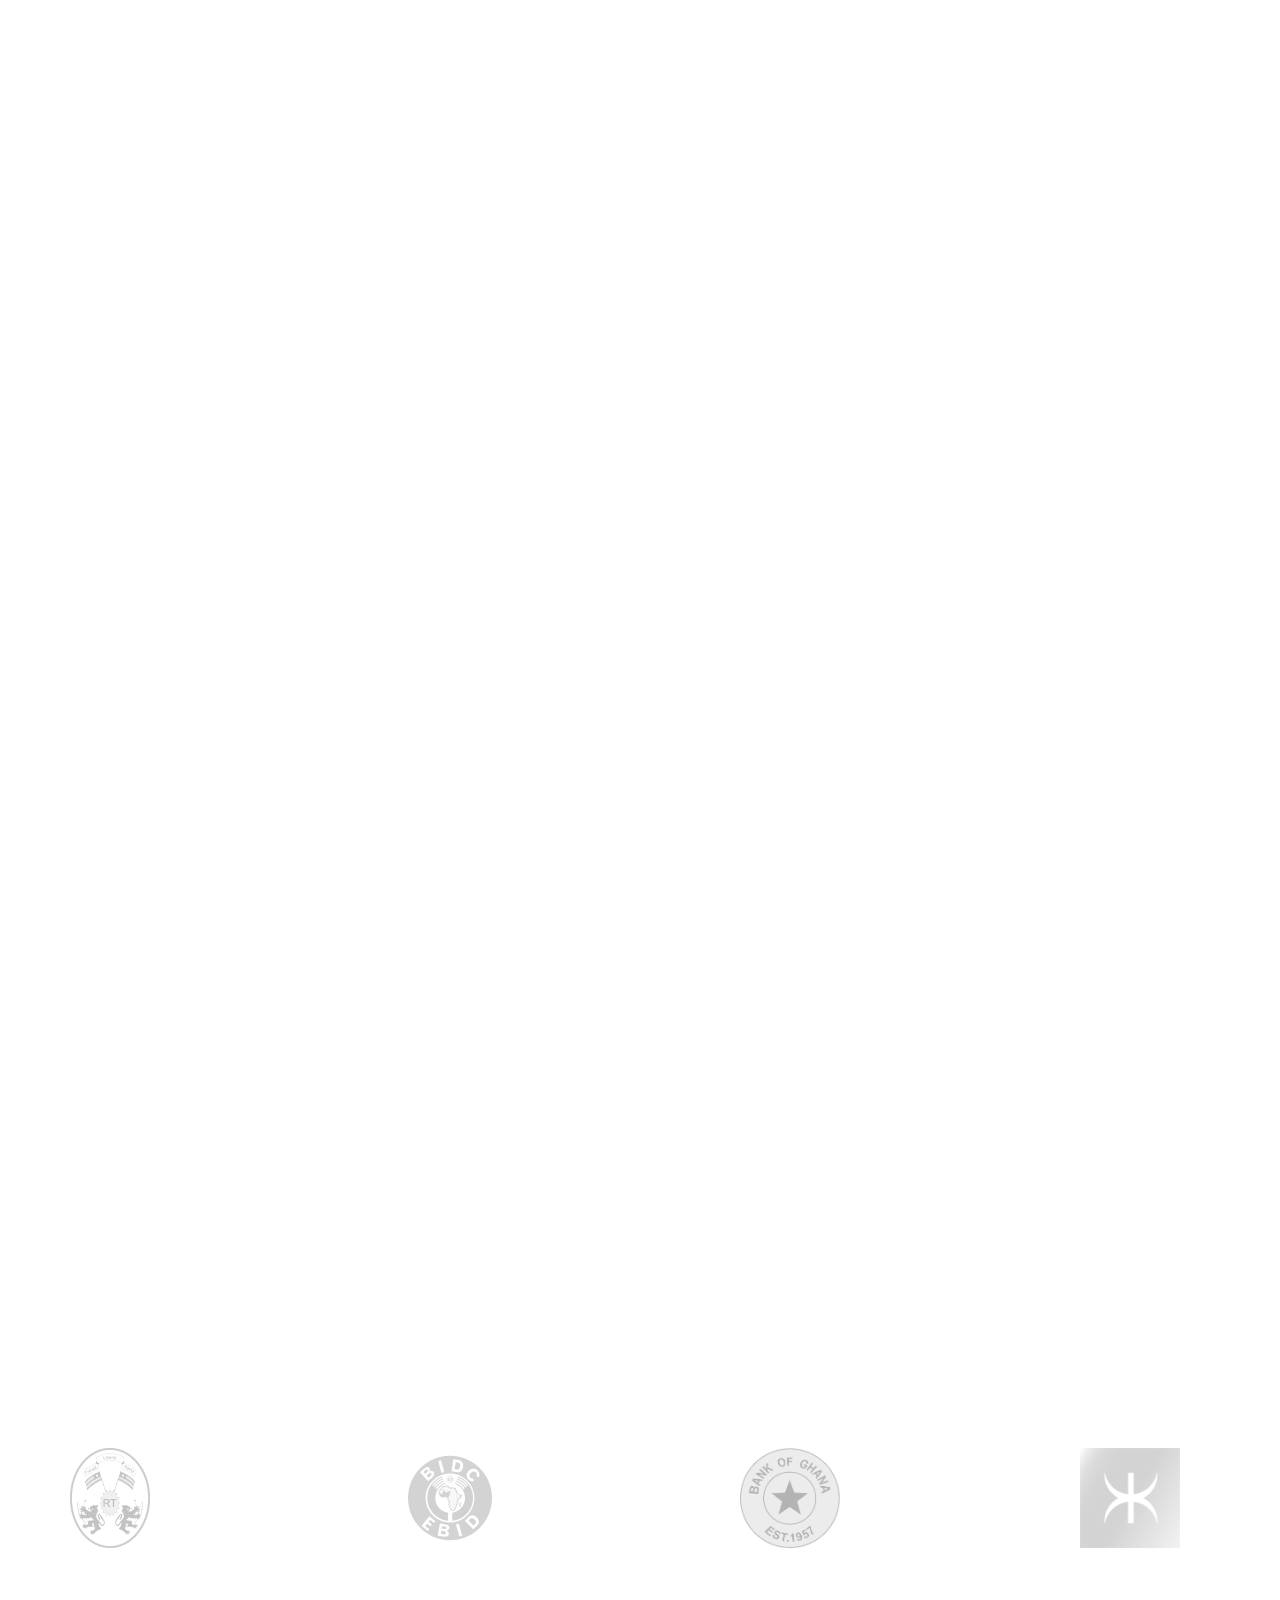
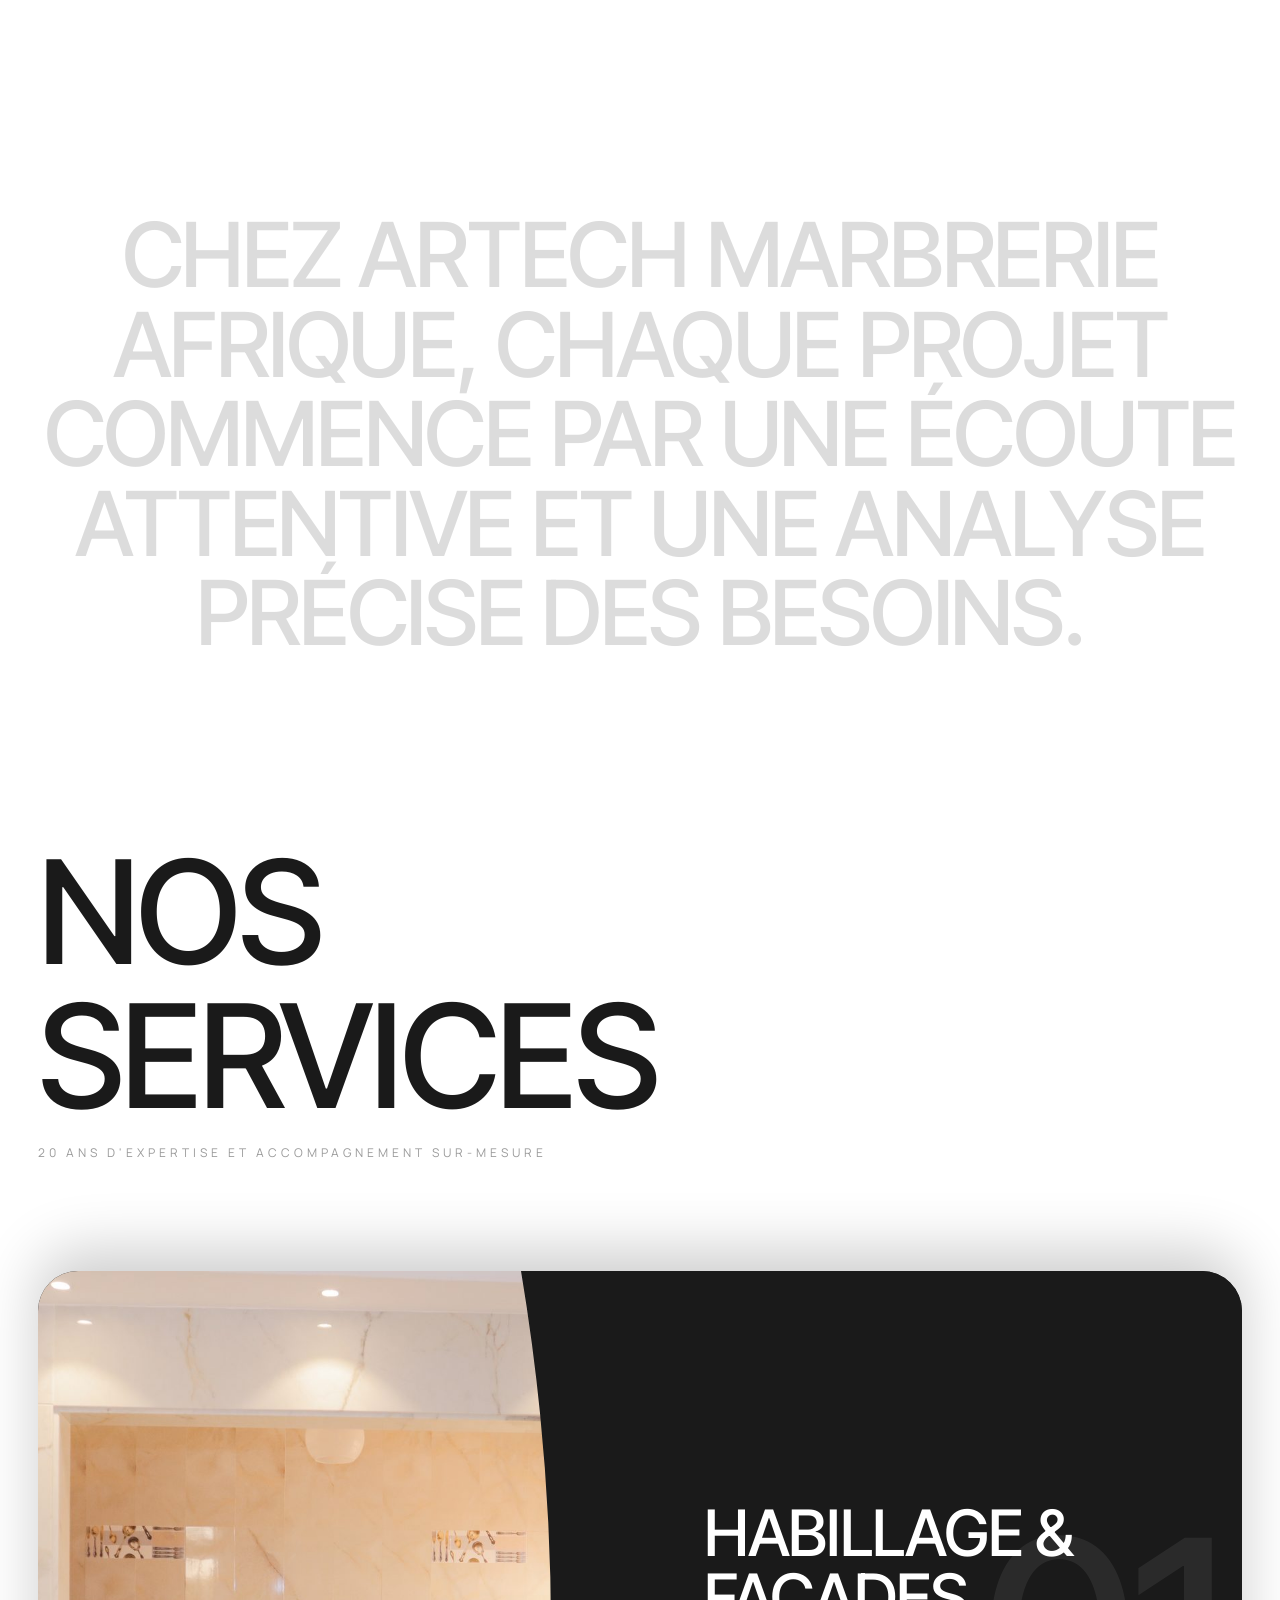
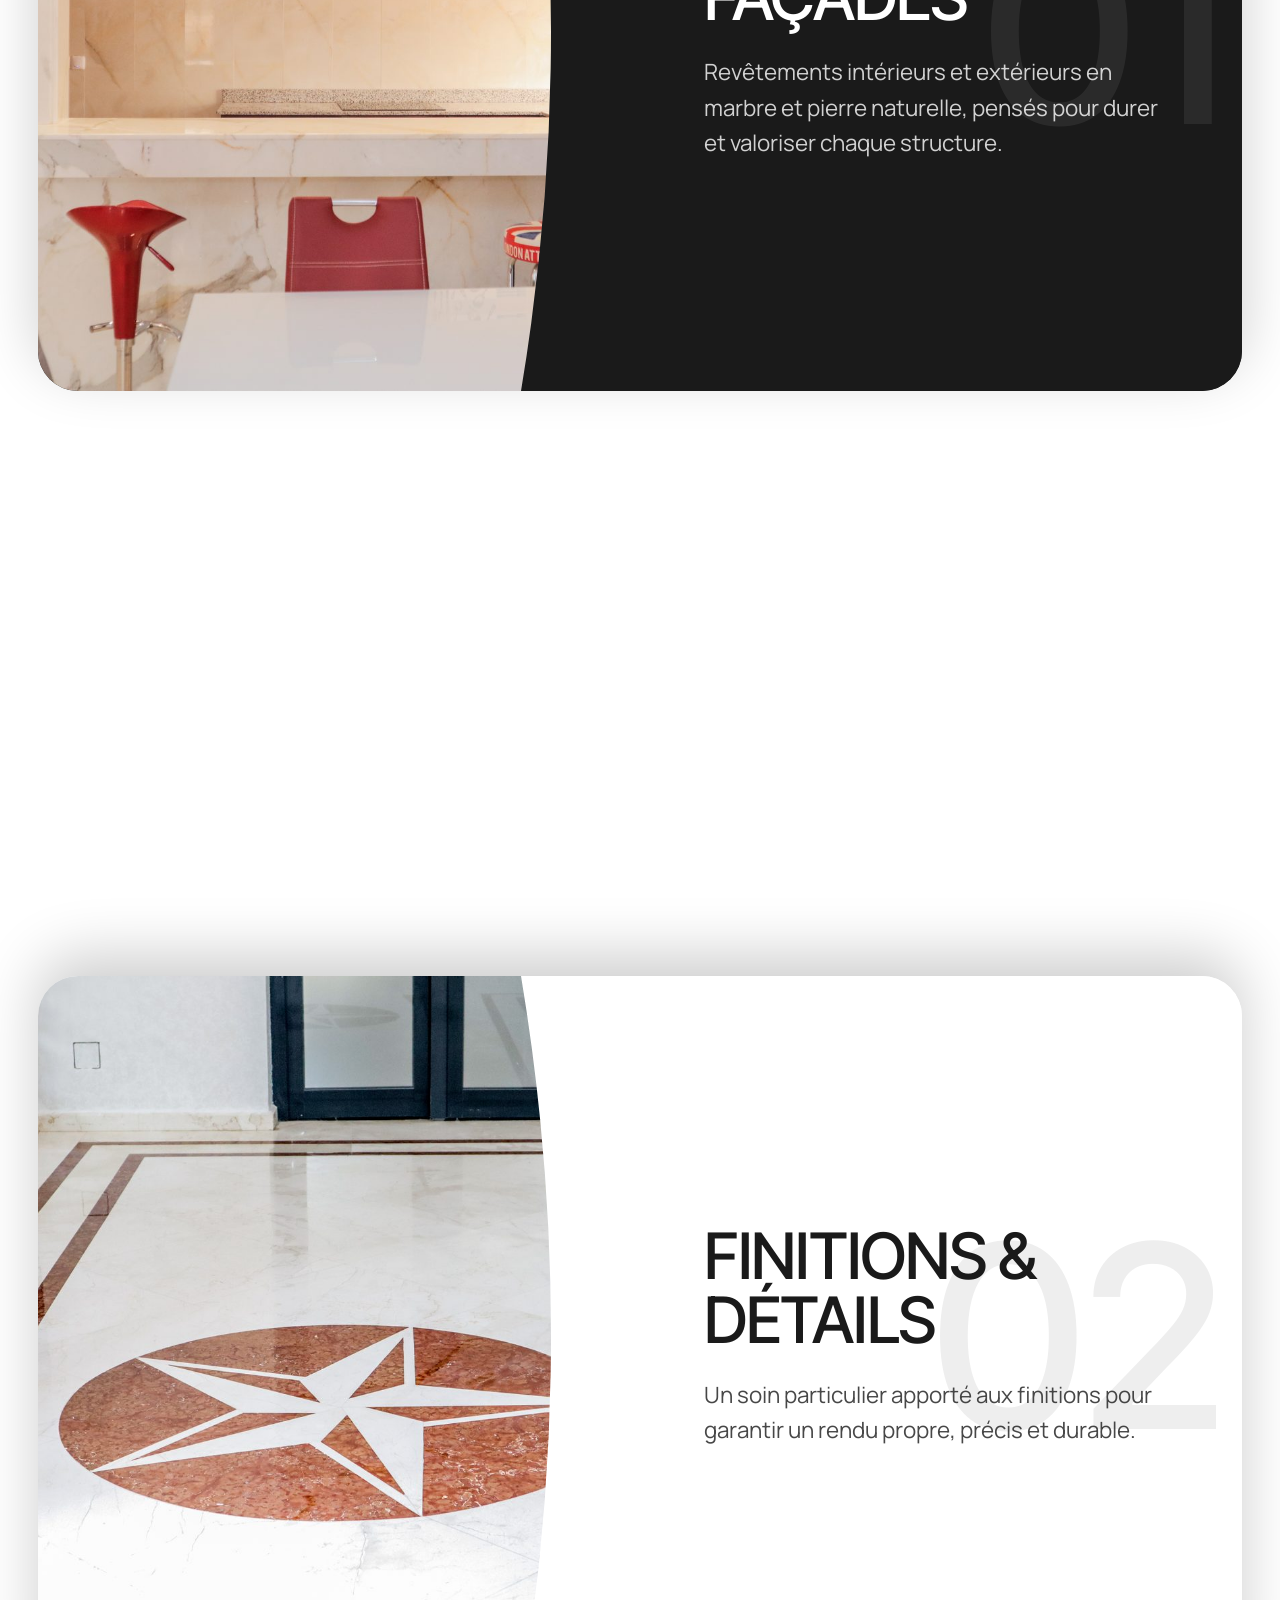
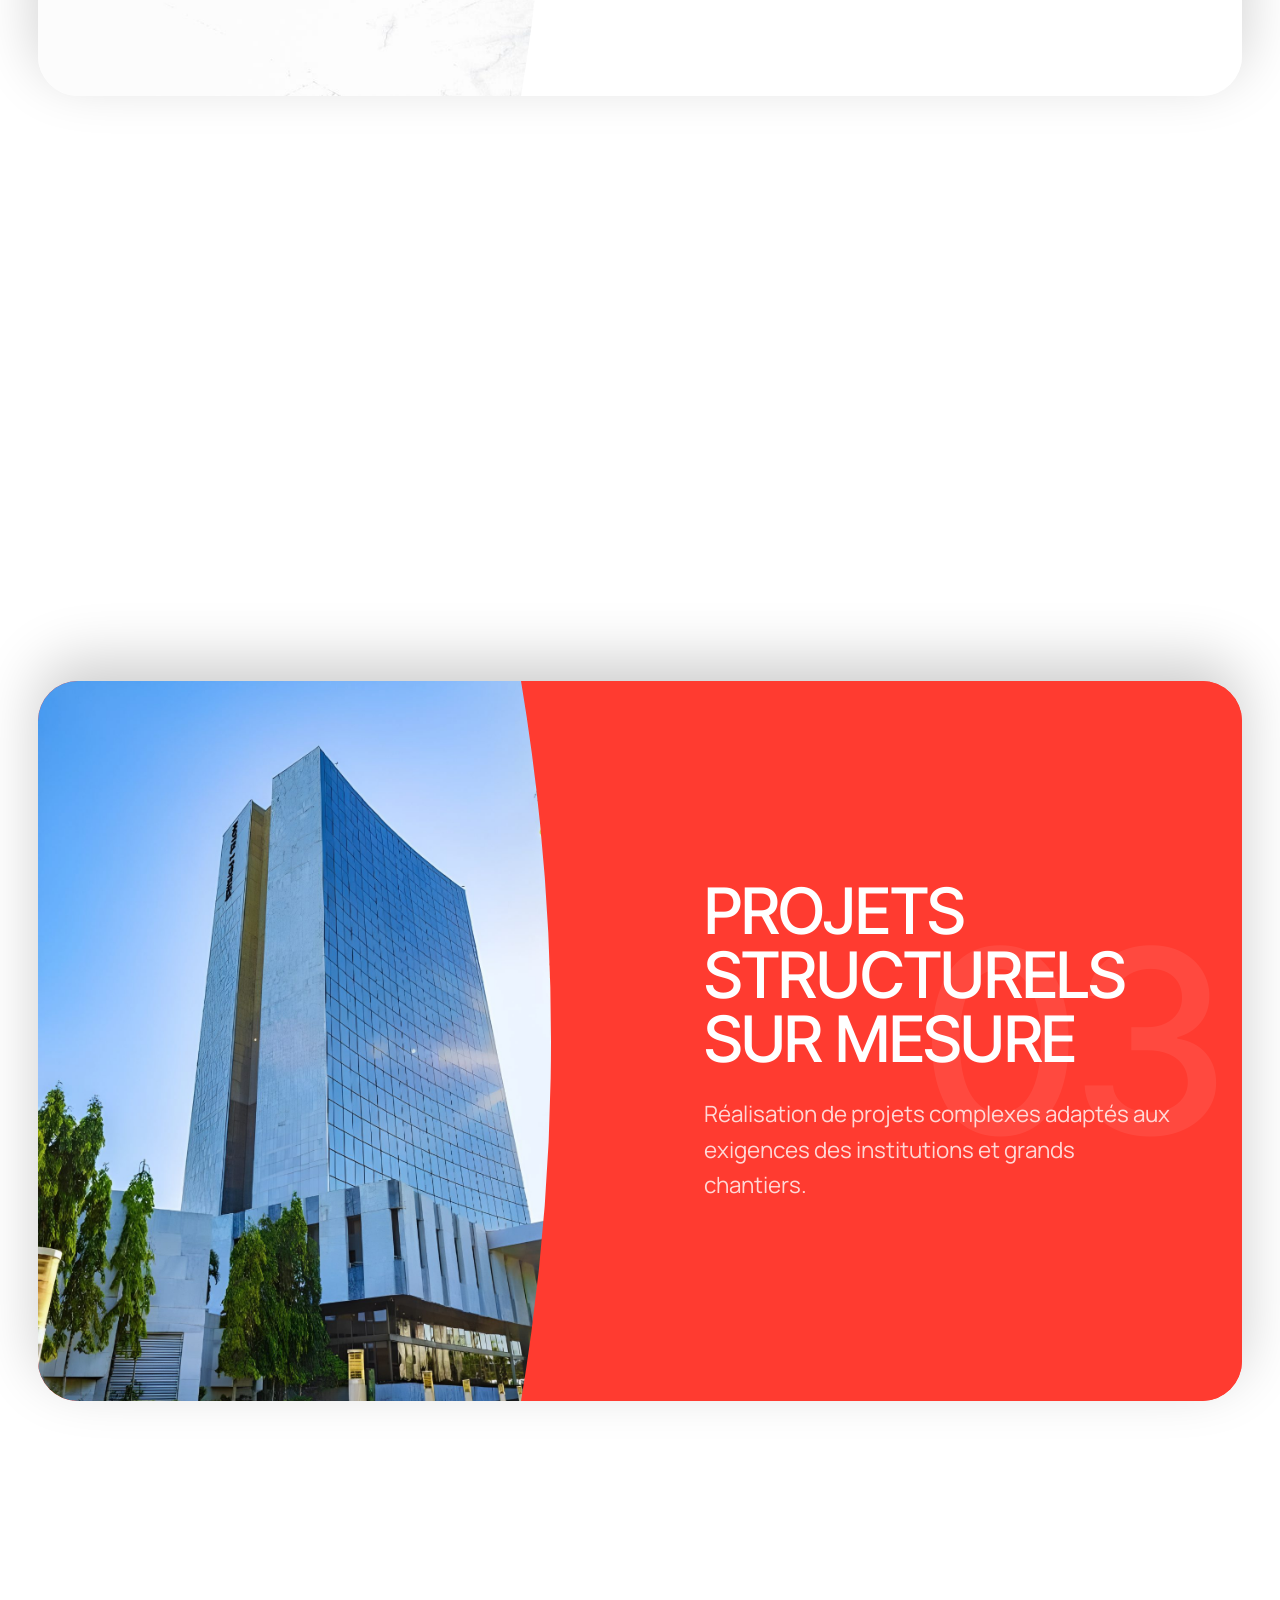
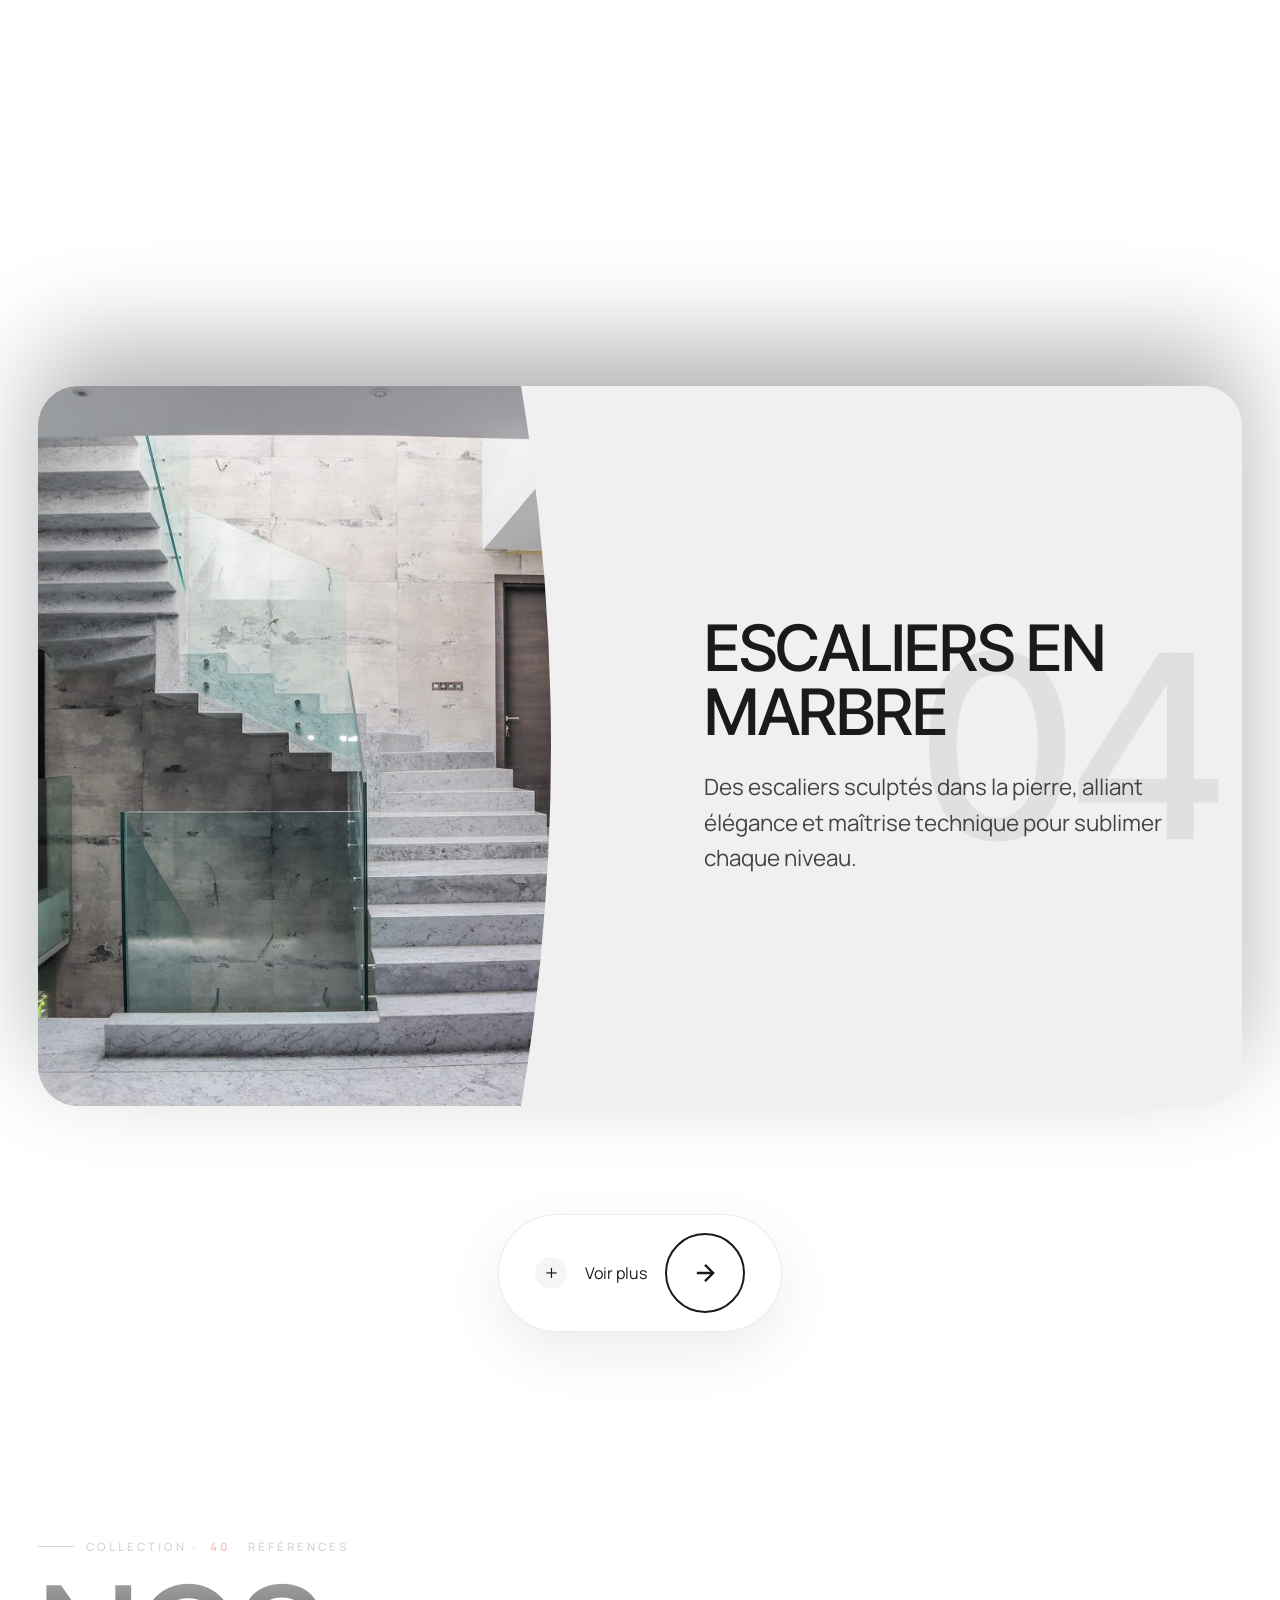
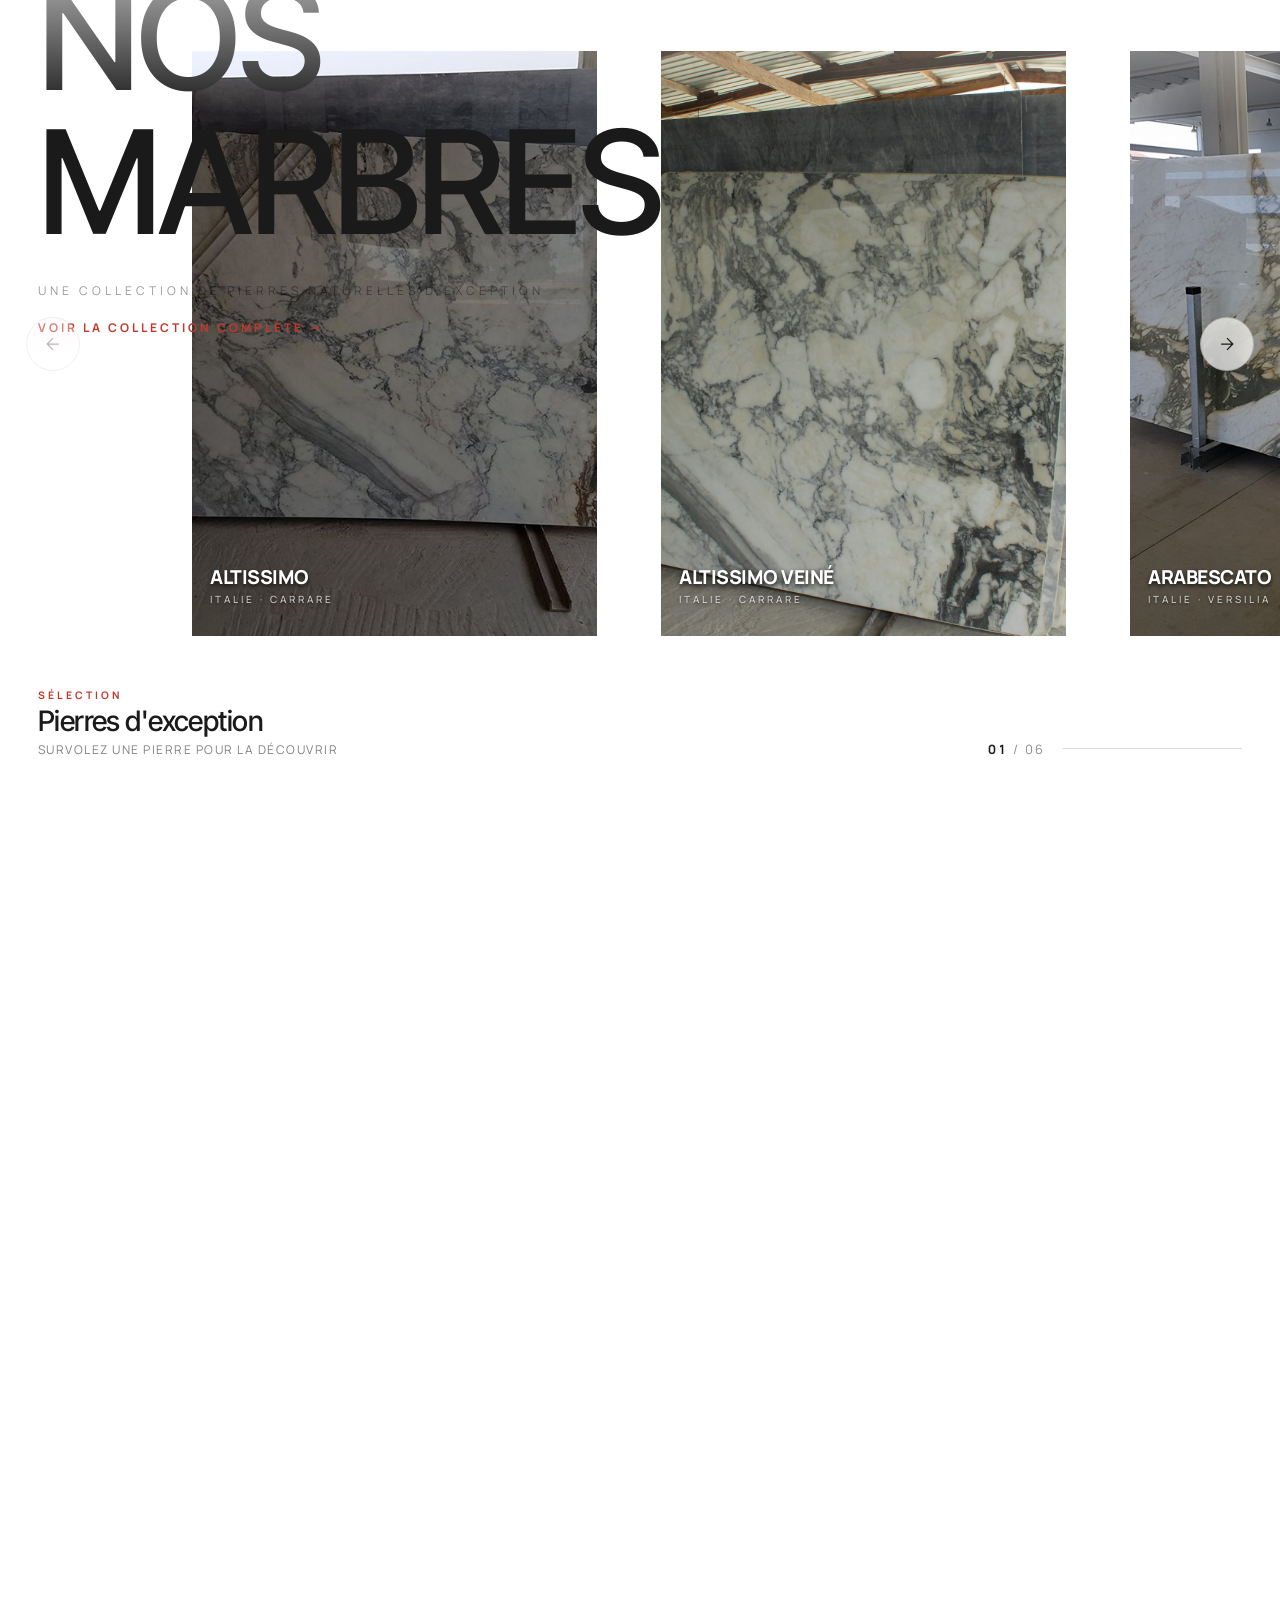
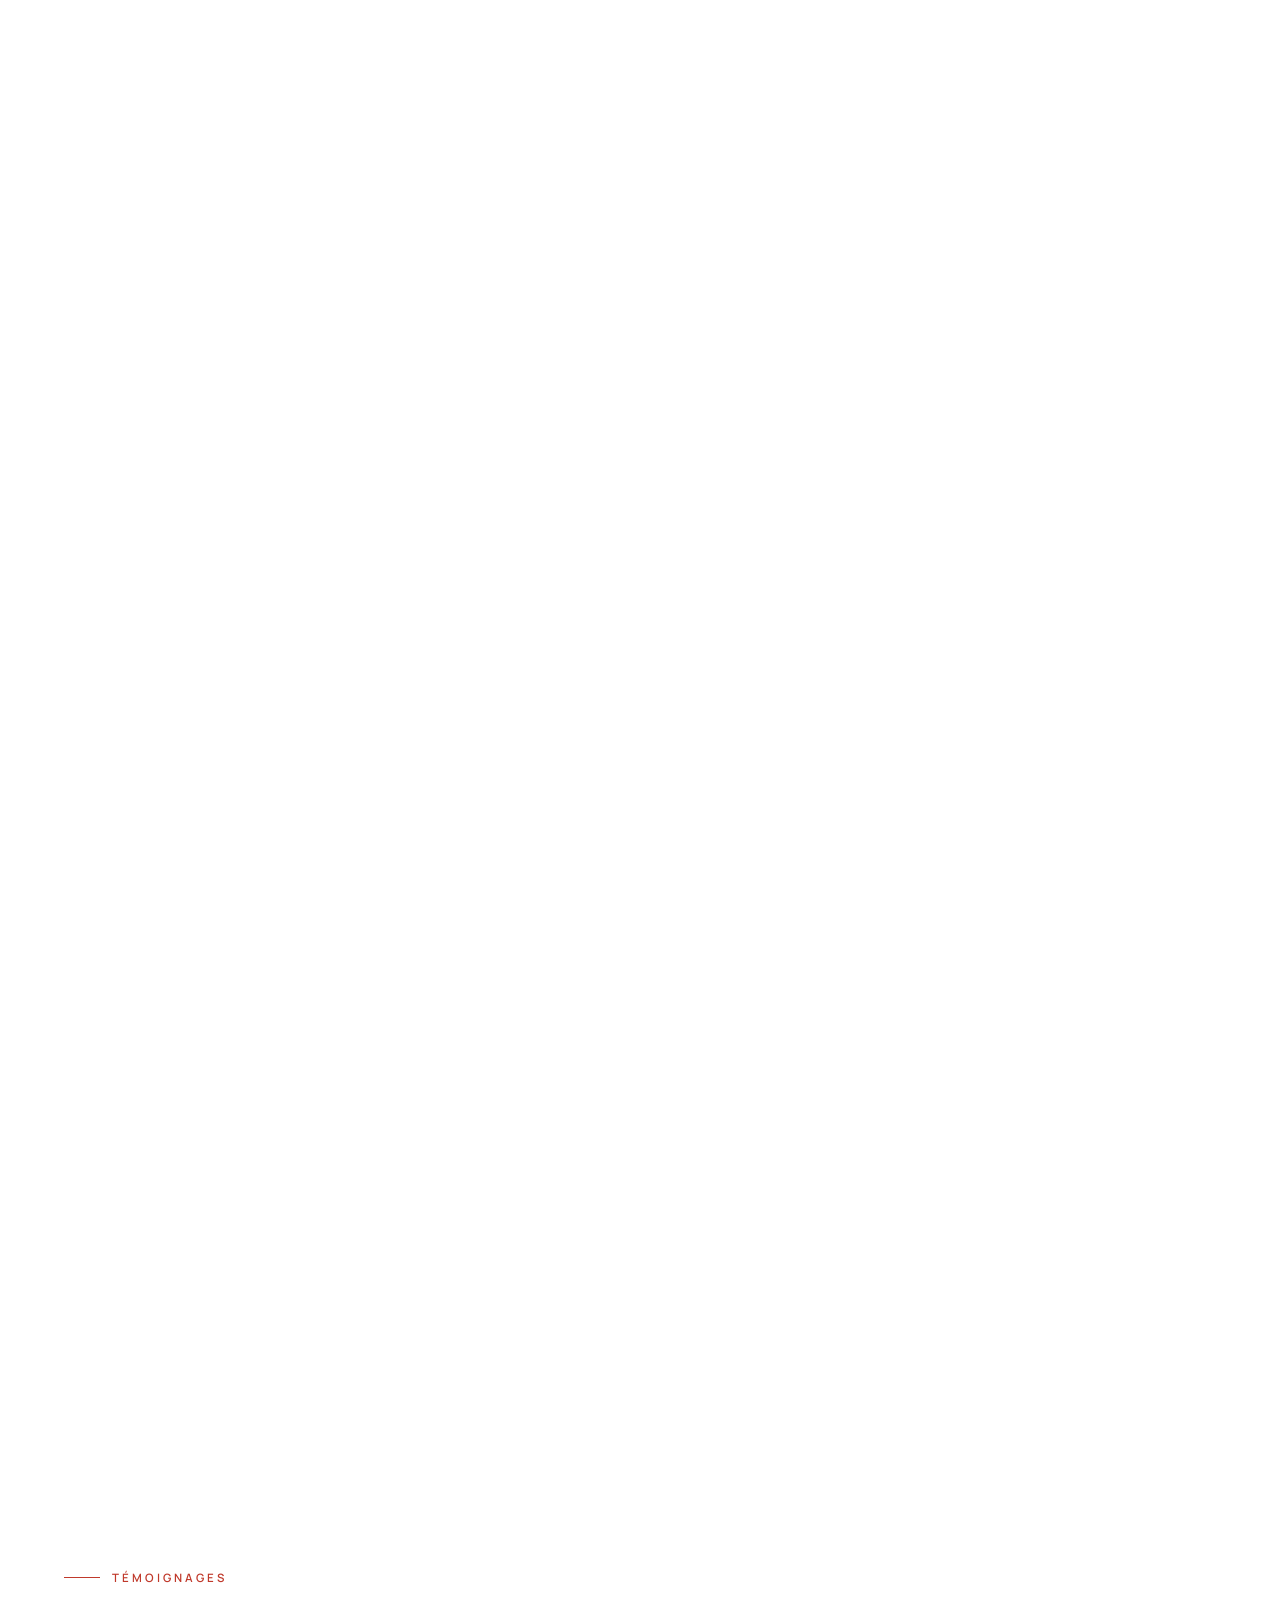
==== commit 16973c60: "Show that the page continues at the end of horizontal sections At the end of Projets / Nos Marbres t" ====
--- a/index.html
+++ b/index.html
@@ -446,6 +446,11 @@
                     <button type="button" class="hnav-btn" data-dir="1" aria-label="Suivant">
                         <svg viewBox="0 0 24 24" fill="none" stroke="currentColor" stroke-width="1.5"><path d="M5 12h14M12 5l7 7-7 7"/></svg>
                     </button>
+                    <!-- Shown at the end of the horizontal track: tells the visitor the page continues below -->
+                    <button type="button" class="hnav-continue" data-dir="down" tabindex="-1" aria-hidden="true">
+                        <span>Continuer</span>
+                        <svg viewBox="0 0 24 24" fill="none" stroke="currentColor" stroke-width="1.5"><path d="M12 5v14M5 12l7 7 7-7"/></svg>
+                    </button>
                 </div>
             </div>
         </section>
@@ -628,6 +633,11 @@
                     </button>
                     <button type="button" class="hnav-btn" data-dir="1" aria-label="Suivant">
                         <svg viewBox="0 0 24 24" fill="none" stroke="currentColor" stroke-width="1.5"><path d="M5 12h14M12 5l7 7-7 7"/></svg>
+                    </button>
+                    <!-- Shown at the end of the horizontal track: tells the visitor the page continues below -->
+                    <button type="button" class="hnav-continue" data-dir="down" tabindex="-1" aria-hidden="true">
+                        <span>Continuer</span>
+                        <svg viewBox="0 0 24 24" fill="none" stroke="currentColor" stroke-width="1.5"><path d="M12 5v14M5 12l7 7 7-7"/></svg>
                     </button>
                 </div>
             </div>
--- a/style.css
+++ b/style.css
@@ -6304,16 +6304,19 @@
 }
 
 /* ===================== PREV / NEXT BUTTONS — PROJETS & NOS MARBRES ===================== */
+/* Full-size overlay: prev on the left edge, next on the right edge, both vertically centred */
 .hnav {
     position: absolute;
-    right: 1cm;
-    bottom: 4vh;
+    inset: 0;
     z-index: 40;
-    display: flex;
-    gap: 10px;
+    pointer-events: none;
 }
 
 .hnav-btn {
+    position: absolute;
+    top: 50%;
+    transform: translateY(-50%);
+    pointer-events: auto;
     width: 54px;
     height: 54px;
     display: grid;
@@ -6343,8 +6346,16 @@
     }
 }
 
+.hnav-btn[data-dir="-1"] {
+    left: clamp(12px, 2vw, 32px);
+}
+
+.hnav-btn[data-dir="1"] {
+    right: clamp(12px, 2vw, 32px);
+}
+
 .hnav-btn:not(:disabled):active {
-    transform: scale(0.94);
+    transform: translateY(-50%) scale(0.94);
 }
 
 .hnav-btn:focus-visible {
@@ -6358,15 +6369,14 @@
     box-shadow: none;
 }
 
-/* Marbres: the info HUD sits bottom-right too — keep it clear of the buttons */
-.marbre-gallery-hud {
-    right: calc(1cm + 140px);
-}
 
 @media (max-width: 768px) {
-    .hnav {
-        right: 16px;
-        bottom: 3vh;
+    .hnav-btn[data-dir="-1"] {
+        left: 8px;
+    }
+
+    .hnav-btn[data-dir="1"] {
+        right: 8px;
     }
 
     .hnav-btn {
@@ -6437,3 +6447,324 @@
         background: rgba(255, 255, 255, 0.03);
     }
 }
+
+/* ===================== NEXT PAGE (end of secondary pages, before footer) ===================== */
+.next-page {
+    position: relative;
+    z-index: 5;
+    background: #fff;
+    border-top: 1px solid rgba(0, 0, 0, 0.08);
+}
+
+.next-page-link {
+    position: relative;
+    display: block;
+    overflow: hidden;
+    min-height: clamp(280px, 42vh, 420px);
+    padding: clamp(56px, 10vh, 110px) clamp(24px, 5vw, 80px);
+    color: var(--text-color);
+    text-decoration: none;
+    isolation: isolate;
+}
+
+/* Image of the next page, revealed on hover behind a dark veil */
+.next-page-media {
+    position: absolute;
+    inset: 0;
+    width: 100%;
+    height: 100%;
+    object-fit: cover;
+    opacity: 0;
+    transform: scale(1.08);
+    transition: opacity 0.7s cubic-bezier(0.16, 1, 0.3, 1), transform 1.4s cubic-bezier(0.16, 1, 0.3, 1);
+    z-index: -2;
+}
+
+.next-page-link::after {
+    content: "";
+    position: absolute;
+    inset: 0;
+    background: linear-gradient(90deg, rgba(0, 0, 0, 0.72), rgba(0, 0, 0, 0.35));
+    opacity: 0;
+    transition: opacity 0.7s cubic-bezier(0.16, 1, 0.3, 1);
+    z-index: -1;
+}
+
+.next-page-inner {
+    display: flex;
+    flex-direction: column;
+    gap: 18px;
+    max-width: 1400px;
+}
+
+.next-page-eyebrow {
+    display: inline-flex;
+    align-items: center;
+    gap: 12px;
+    font-size: 0.72rem;
+    font-weight: 600;
+    letter-spacing: 3px;
+    text-transform: uppercase;
+    color: #c0392b;
+    transition: color 0.5s ease;
+}
+
+.next-page-line {
+    width: 36px;
+    height: 1px;
+    background: currentColor;
+    transition: width 0.5s ease;
+}
+
+.next-page-row {
+    display: flex;
+    align-items: center;
+    justify-content: space-between;
+    gap: 24px;
+}
+
+.next-page-title {
+    font-family: var(--font-display);
+    font-size: clamp(2.6rem, 9vw, 8rem);
+    font-weight: 500;
+    line-height: 0.95;
+    letter-spacing: -0.03em;
+    text-transform: uppercase;
+    transition: color 0.5s ease, transform 0.7s cubic-bezier(0.16, 1, 0.3, 1);
+}
+
+.next-page-arrow {
+    flex-shrink: 0;
+    width: clamp(56px, 7vw, 96px);
+    height: clamp(56px, 7vw, 96px);
+    display: grid;
+    place-items: center;
+    border-radius: 50%;
+    border: 1px solid currentColor;
+    transition: background 0.5s ease, color 0.5s ease, border-color 0.5s ease, transform 0.7s cubic-bezier(0.16, 1, 0.3, 1);
+}
+
+.next-page-arrow svg {
+    width: 40%;
+    height: 40%;
+}
+
+.next-page-desc {
+    max-width: 520px;
+    font-size: 0.95rem;
+    line-height: 1.6;
+    color: rgba(0, 0, 0, 0.55);
+    transition: color 0.5s ease;
+}
+
+/* Hover (desktop) / always on (touch): image + white text */
+@media (hover: hover) {
+    .next-page-link:hover .next-page-media,
+    .next-page-link:focus-visible .next-page-media {
+        opacity: 1;
+        transform: scale(1);
+    }
+
+    .next-page-link:hover::after,
+    .next-page-link:focus-visible::after {
+        opacity: 1;
+    }
+
+    .next-page-link:hover,
+    .next-page-link:focus-visible {
+        color: #fff;
+    }
+
+    .next-page-link:hover .next-page-eyebrow,
+    .next-page-link:hover .next-page-desc,
+    .next-page-link:focus-visible .next-page-eyebrow,
+    .next-page-link:focus-visible .next-page-desc {
+        color: rgba(255, 255, 255, 0.85);
+    }
+
+    .next-page-link:hover .next-page-line {
+        width: 60px;
+    }
+
+    .next-page-link:hover .next-page-title {
+        transform: translateX(12px);
+    }
+
+    .next-page-link:hover .next-page-arrow {
+        background: #fff;
+        border-color: #fff;
+        color: #000;
+        transform: rotate(-45deg);
+    }
+}
+
+@media (hover: none) {
+    .next-page-media {
+        opacity: 1;
+        transform: none;
+    }
+
+    .next-page-link::after {
+        opacity: 1;
+    }
+
+    .next-page-link,
+    .next-page-eyebrow,
+    .next-page-desc {
+        color: #fff;
+    }
+
+    .next-page-desc,
+    .next-page-eyebrow {
+        color: rgba(255, 255, 255, 0.85);
+    }
+}
+
+.next-page-link:focus-visible {
+    outline: 2px solid #c0392b;
+    outline-offset: -4px;
+}
+
+@media (max-width: 768px) {
+    .next-page-link {
+        min-height: 240px;
+        padding: 56px 20px;
+    }
+
+    .next-page-row {
+        align-items: flex-end;
+    }
+}
+
+/* ===================== HOMEPAGE BURGER: FIXED RIGHT, ALWAYS VISIBLE (mobile / tablet) ===================== */
+@media (max-width: 991px) {
+    body.home .menu-toggle,
+    body.home.nav-open .menu-toggle {
+        position: fixed !important;
+        top: 14px !important;
+        right: 16px !important;
+        z-index: 1000005 !important;
+        width: 46px;
+        height: 46px;
+        padding: 14px 11px;
+        border-radius: 50%;
+        background: rgba(255, 255, 255, 0.78);
+        -webkit-backdrop-filter: blur(14px) saturate(160%);
+        backdrop-filter: blur(14px) saturate(160%);
+        border: 1px solid rgba(0, 0, 0, 0.08);
+        box-shadow: 0 6px 20px rgba(0, 0, 0, 0.12);
+        mix-blend-mode: normal !important;
+        -webkit-tap-highlight-color: transparent;
+    }
+
+    body.home.nav-open .menu-toggle {
+        background: rgba(255, 255, 255, 0.12);
+        border-color: rgba(255, 255, 255, 0.25);
+        box-shadow: none;
+    }
+
+    /* Leave room on the right so the logo / header never sits under the burger */
+    body.home .navbar {
+        padding-right: 76px;
+    }
+}
+
+/* ===================== END OF HORIZONTAL TRACK: "THE PAGE CONTINUES BELOW" CUE ===================== */
+/* Next button turns into a down arrow */
+.hnav-btn[data-dir="1"] svg {
+    transition: transform 0.45s cubic-bezier(0.16, 1, 0.3, 1);
+}
+
+.hnav.is-end .hnav-btn[data-dir="1"] svg {
+    transform: rotate(90deg);
+}
+
+.hnav.is-end .hnav-btn[data-dir="1"] {
+    background: var(--text-color);
+    border-color: var(--text-color);
+    color: #fff;
+}
+
+/* "Continuer ↓" pill, bottom centre, fades in at the end of the track */
+.hnav-continue {
+    position: absolute;
+    left: 50%;
+    bottom: 4vh;
+    display: inline-flex;
+    align-items: center;
+    gap: 10px;
+    padding: 12px 22px;
+    border-radius: 40px;
+    border: 1px solid rgba(0, 0, 0, 0.12);
+    background: rgba(255, 255, 255, 0.8);
+    -webkit-backdrop-filter: blur(12px);
+    backdrop-filter: blur(12px);
+    color: var(--text-color);
+    font: inherit;
+    font-size: 0.72rem;
+    font-weight: 600;
+    letter-spacing: 3px;
+    text-transform: uppercase;
+    cursor: pointer;
+    box-shadow: 0 8px 24px rgba(0, 0, 0, 0.08);
+    opacity: 0;
+    visibility: hidden;
+    pointer-events: none;
+    transform: translate(-50%, 12px);
+    transition: opacity 0.45s ease, transform 0.45s ease, visibility 0.45s;
+    -webkit-tap-highlight-color: transparent;
+}
+
+.hnav-continue svg {
+    width: 16px;
+    height: 16px;
+    animation: hnavBounce 1.6s ease-in-out infinite;
+}
+
+.hnav.is-end .hnav-continue {
+    opacity: 1;
+    visibility: visible;
+    pointer-events: auto;
+    transform: translate(-50%, 0);
+}
+
+@media (hover: hover) {
+    .hnav-continue:hover {
+        background: var(--text-color);
+        border-color: var(--text-color);
+        color: #fff;
+    }
+}
+
+.hnav-continue:focus-visible {
+    outline: 2px solid #c0392b;
+    outline-offset: 3px;
+}
+
+@keyframes hnavBounce {
+    0%, 100% { transform: translateY(-2px); }
+    50% { transform: translateY(3px); }
+}
+
+/* Marbres: lift the pill above the info HUD */
+.marbre-gallery-section .hnav-continue {
+    bottom: calc(4vh + 84px);
+}
+
+@media (max-width: 768px) {
+    .hnav-continue {
+        bottom: 3vh;
+        padding: 10px 18px;
+        font-size: 0.65rem;
+    }
+
+    .marbre-gallery-section .hnav-continue {
+        bottom: 3vh;
+    }
+}
+
+@media (prefers-reduced-motion: reduce) {
+    .hnav-continue svg {
+        animation: none;
+    }
+}
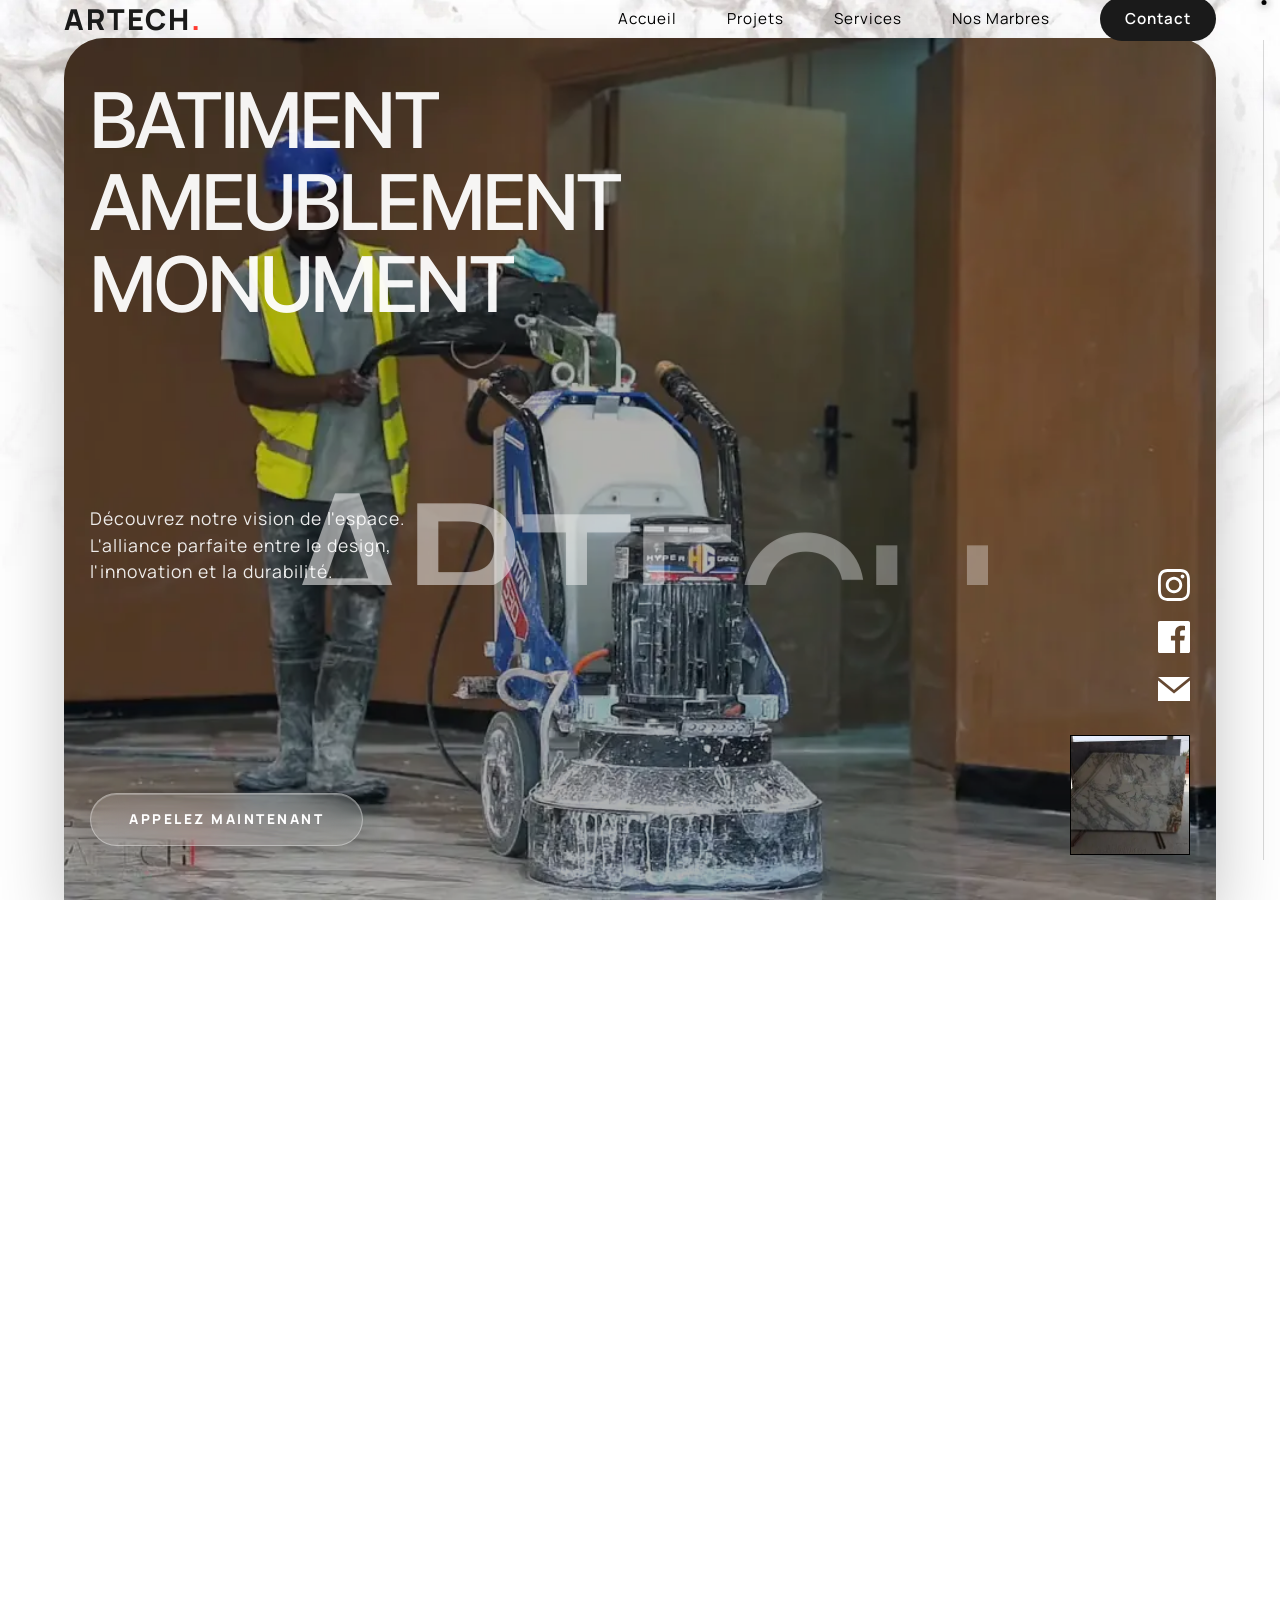
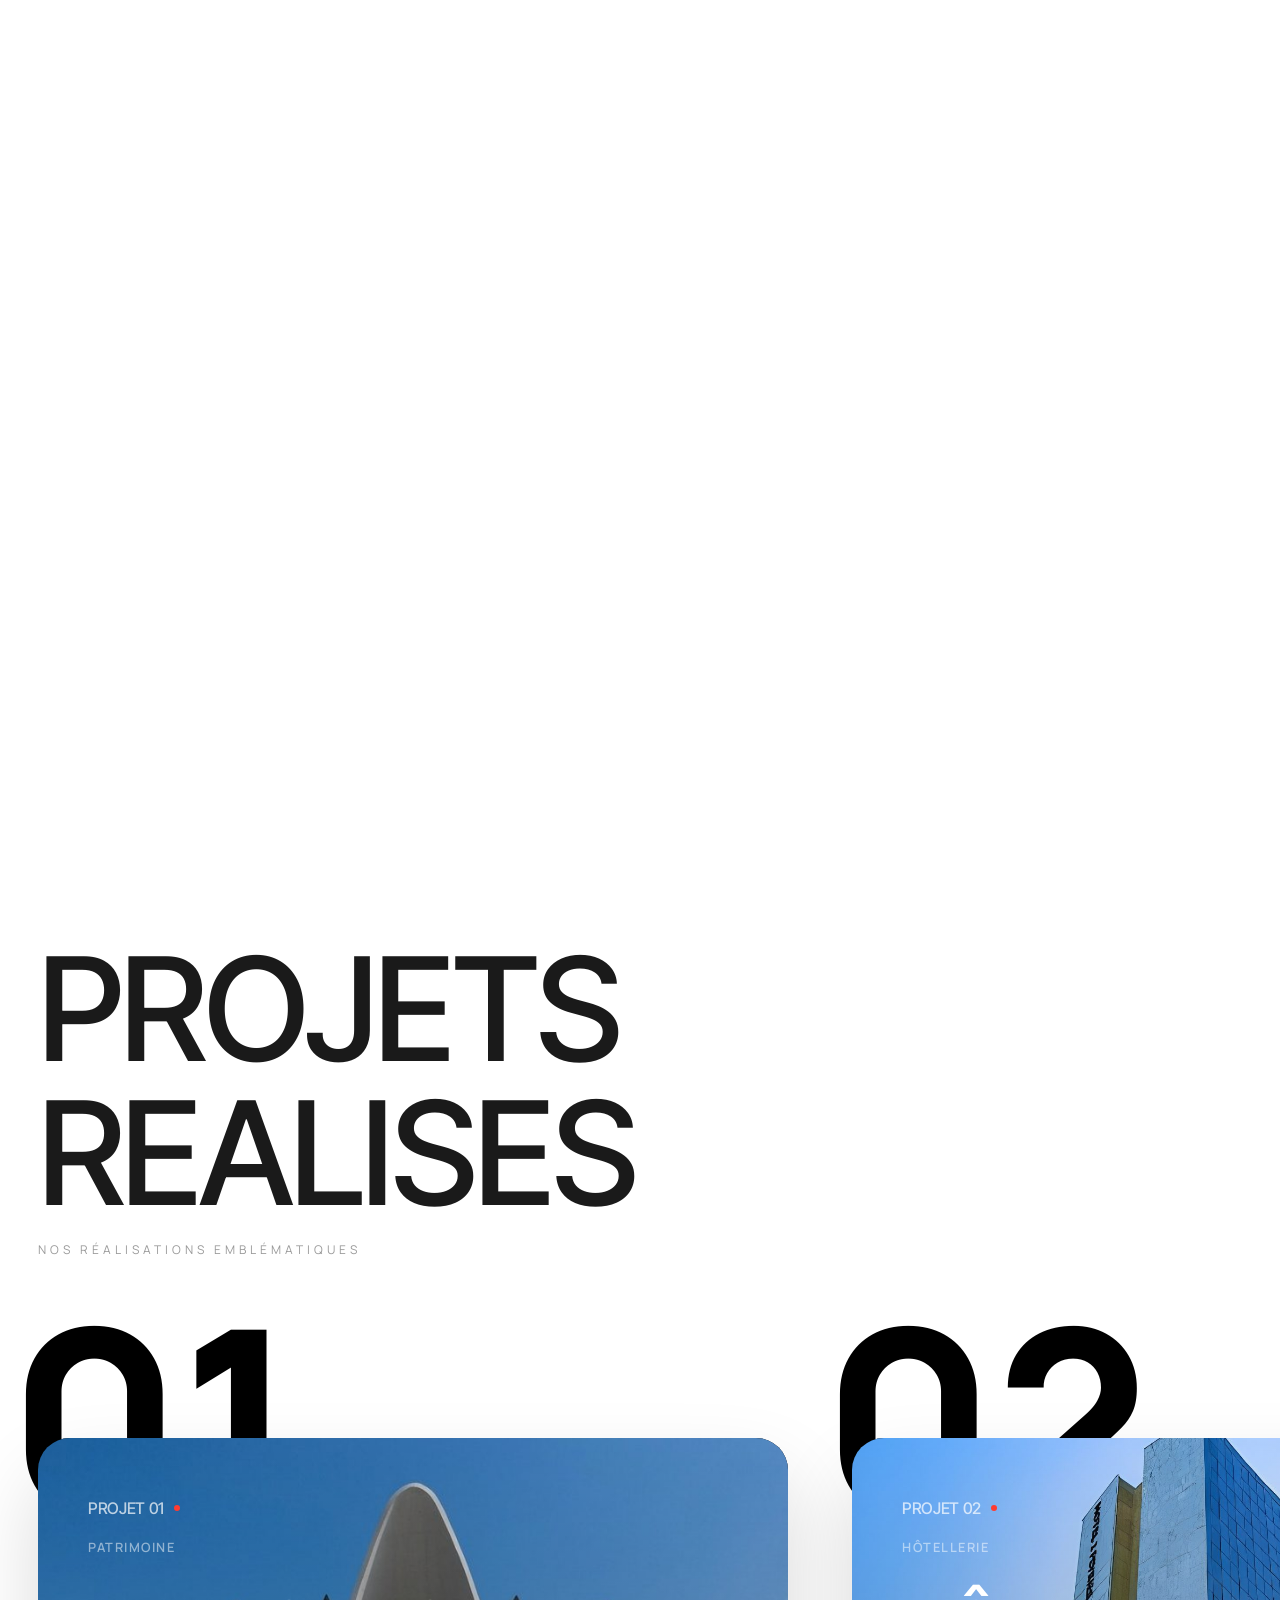
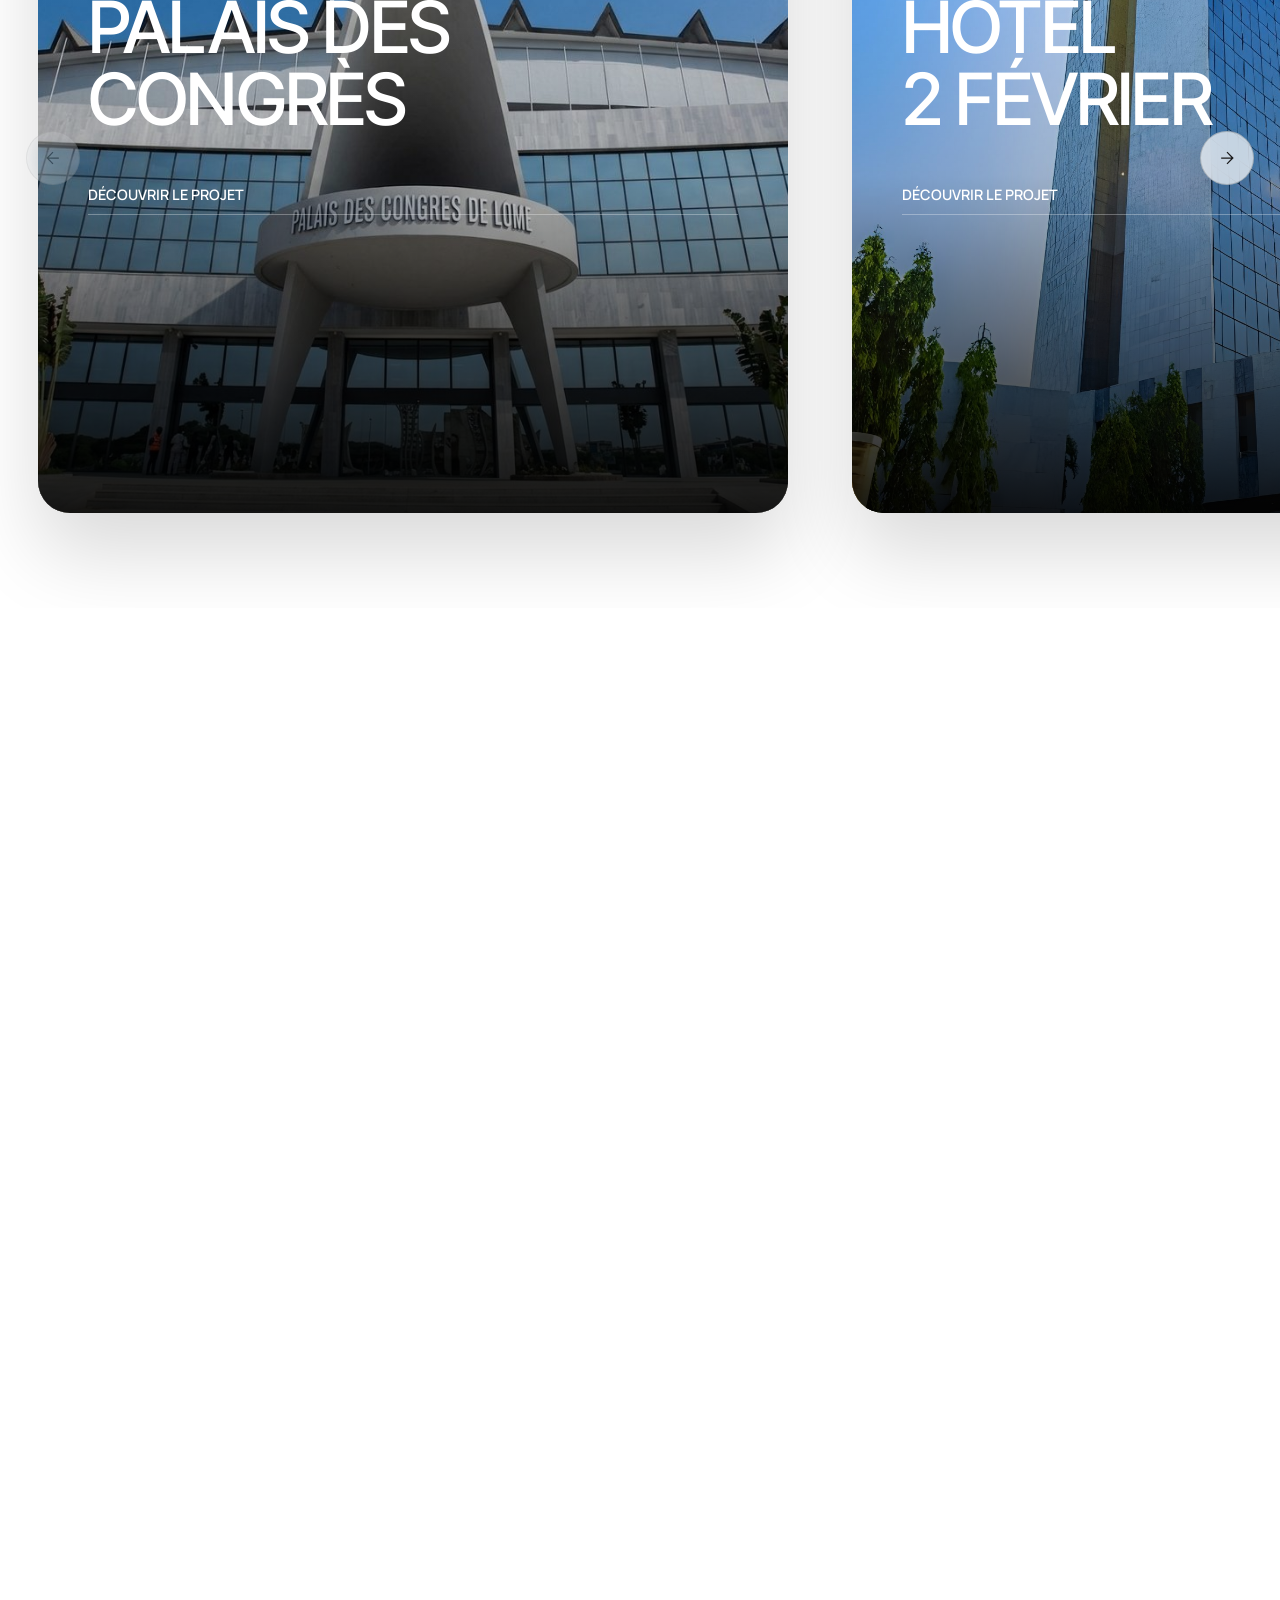
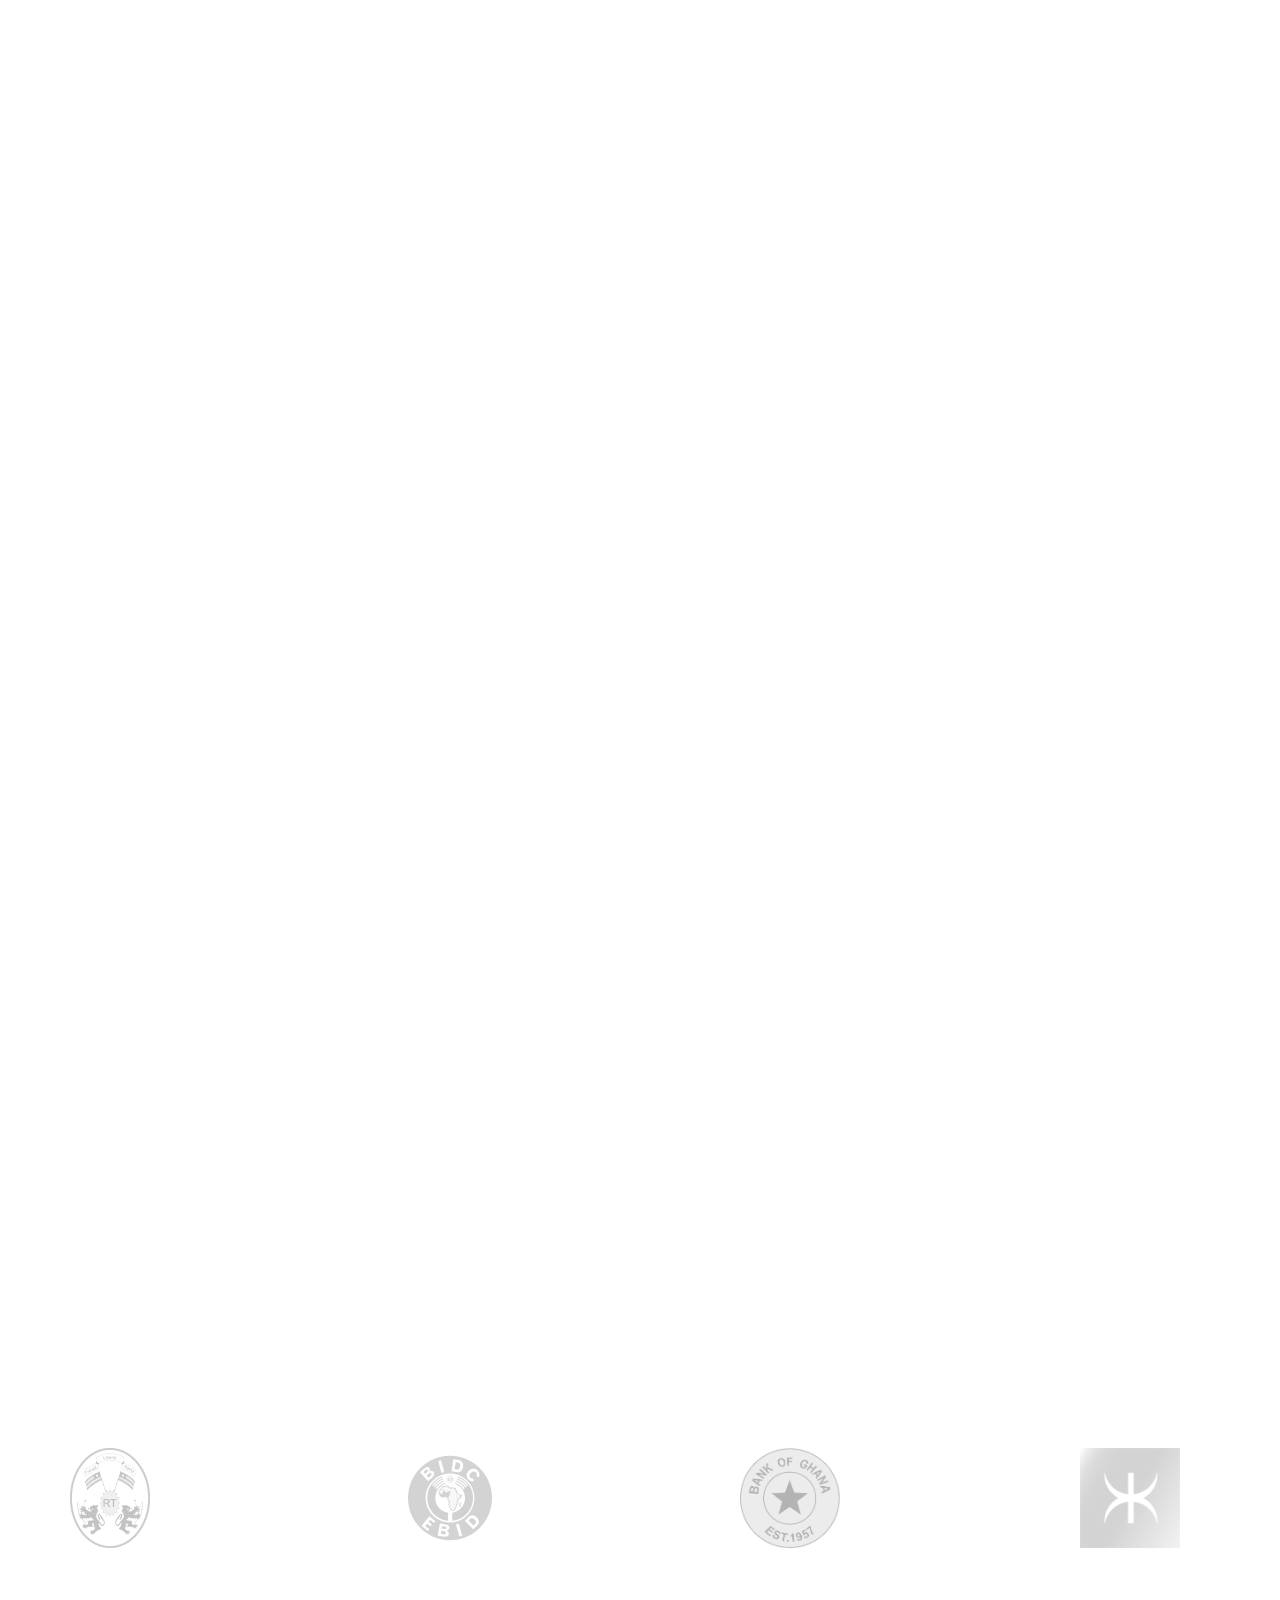
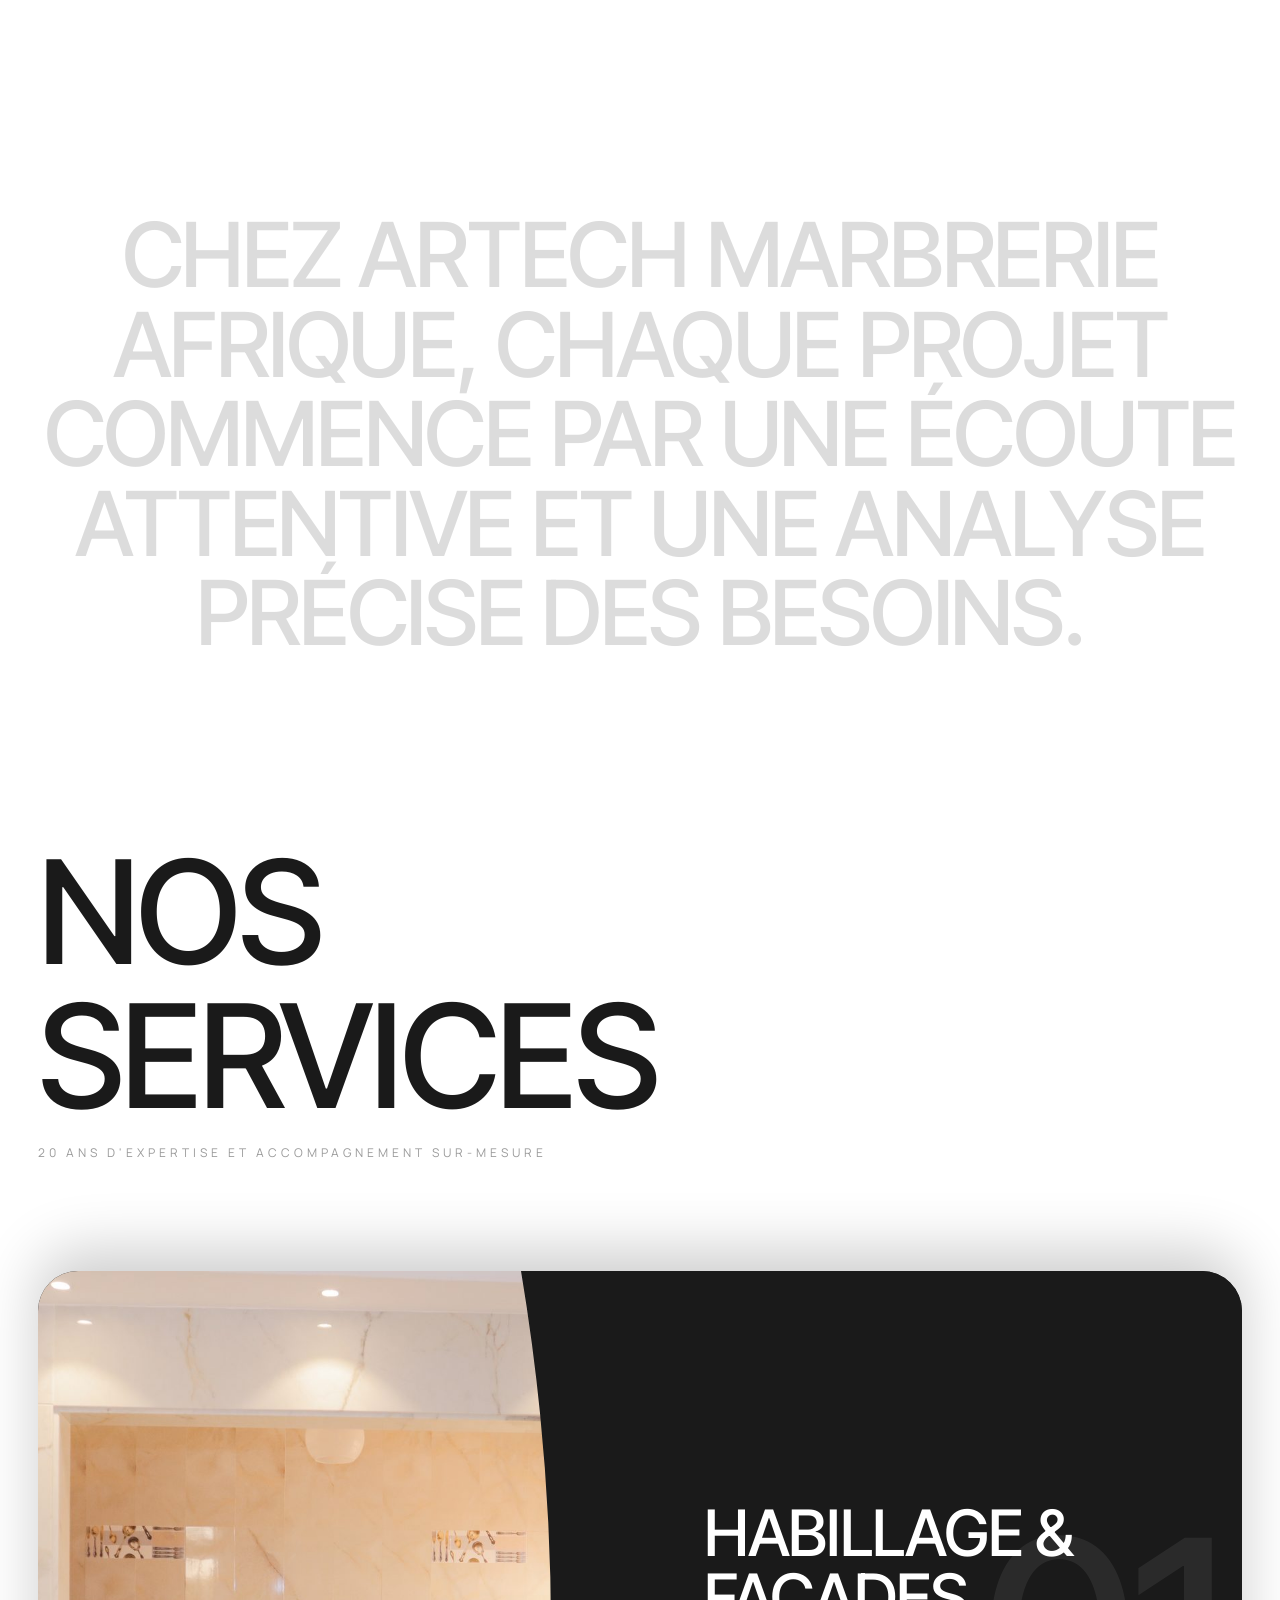
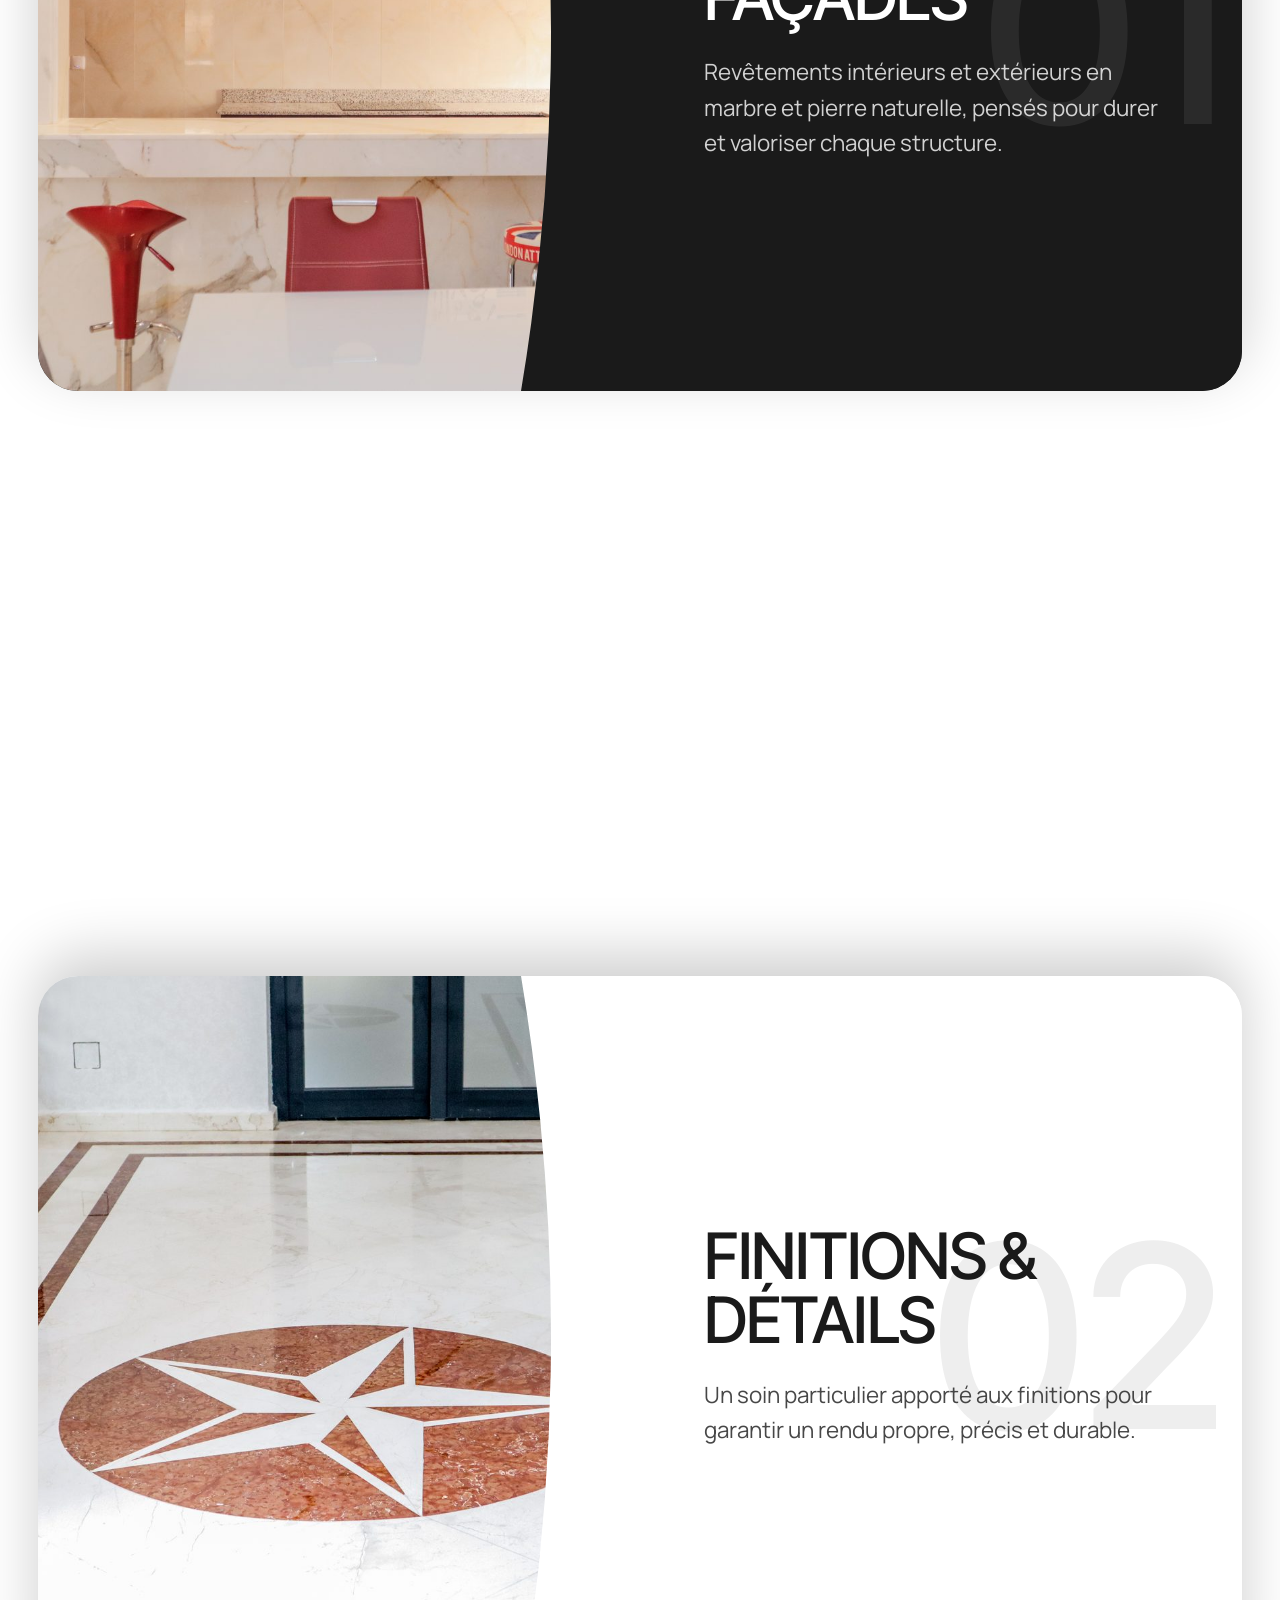
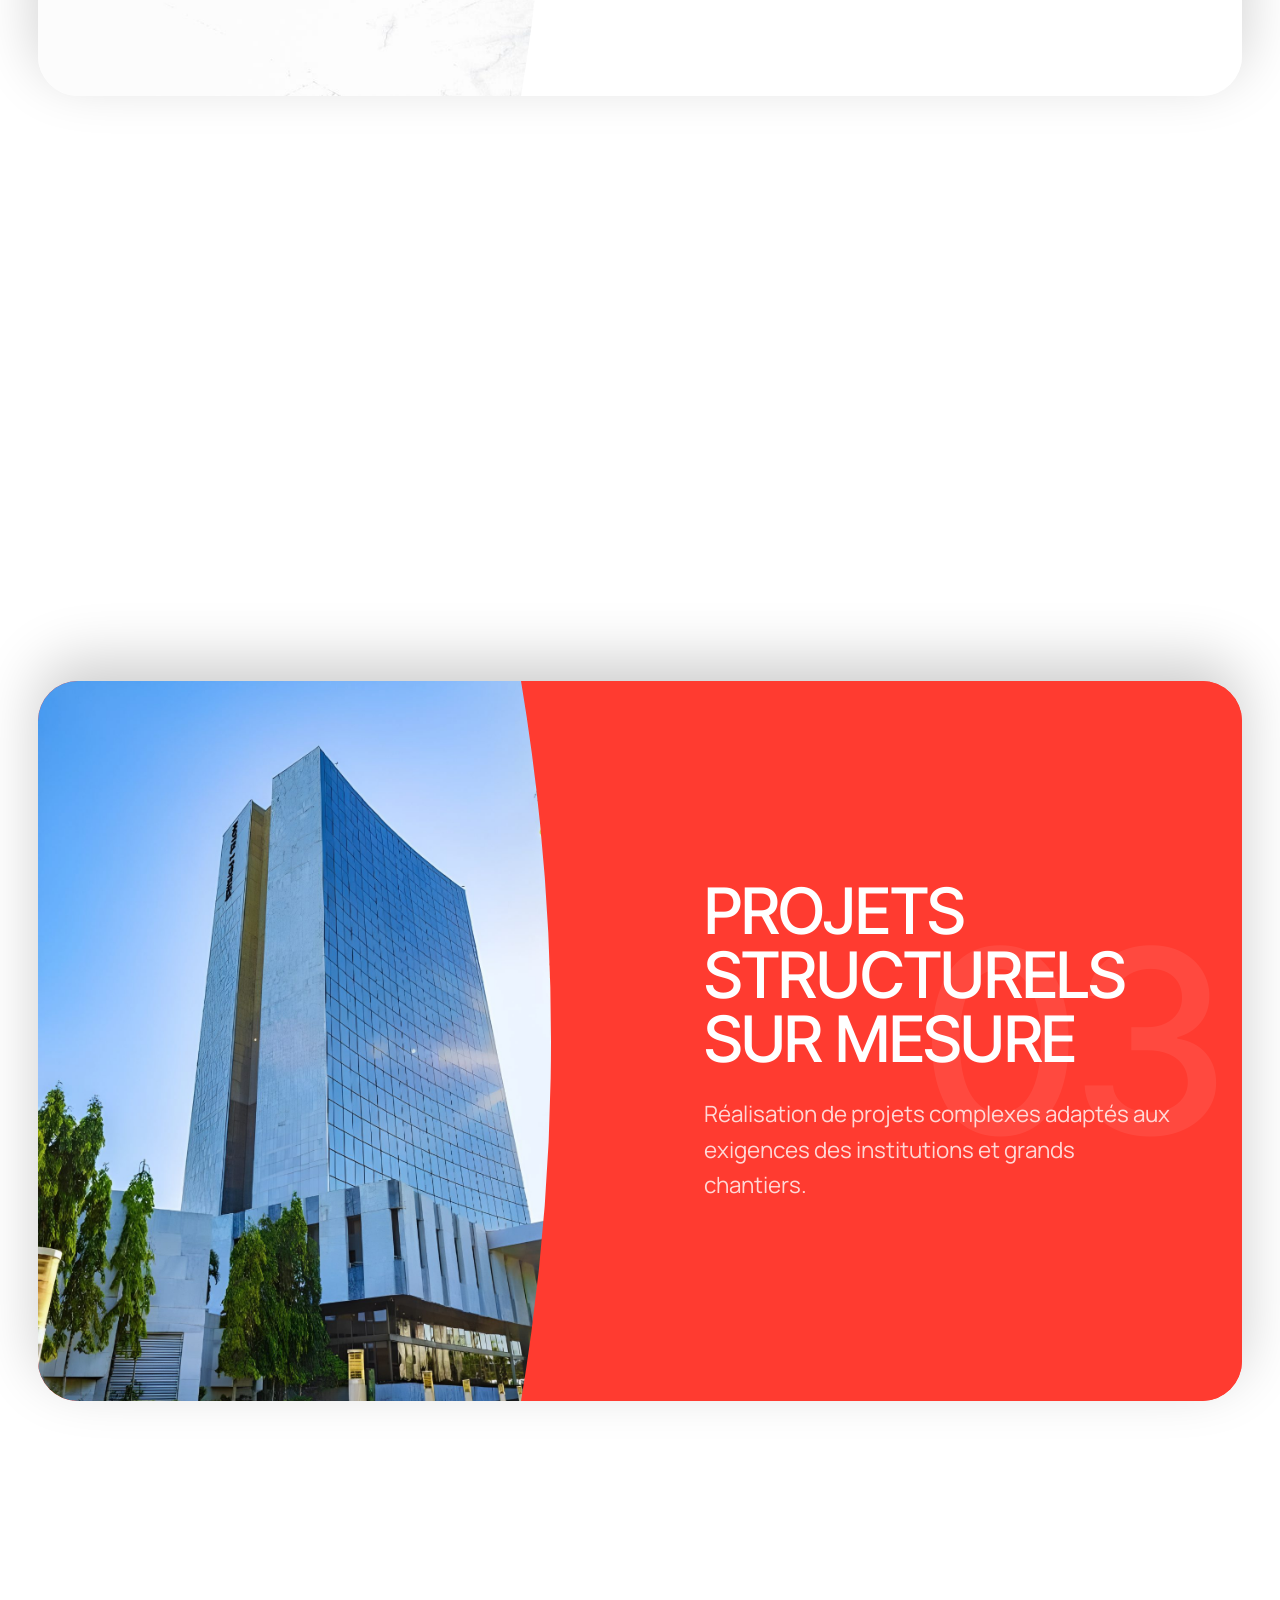
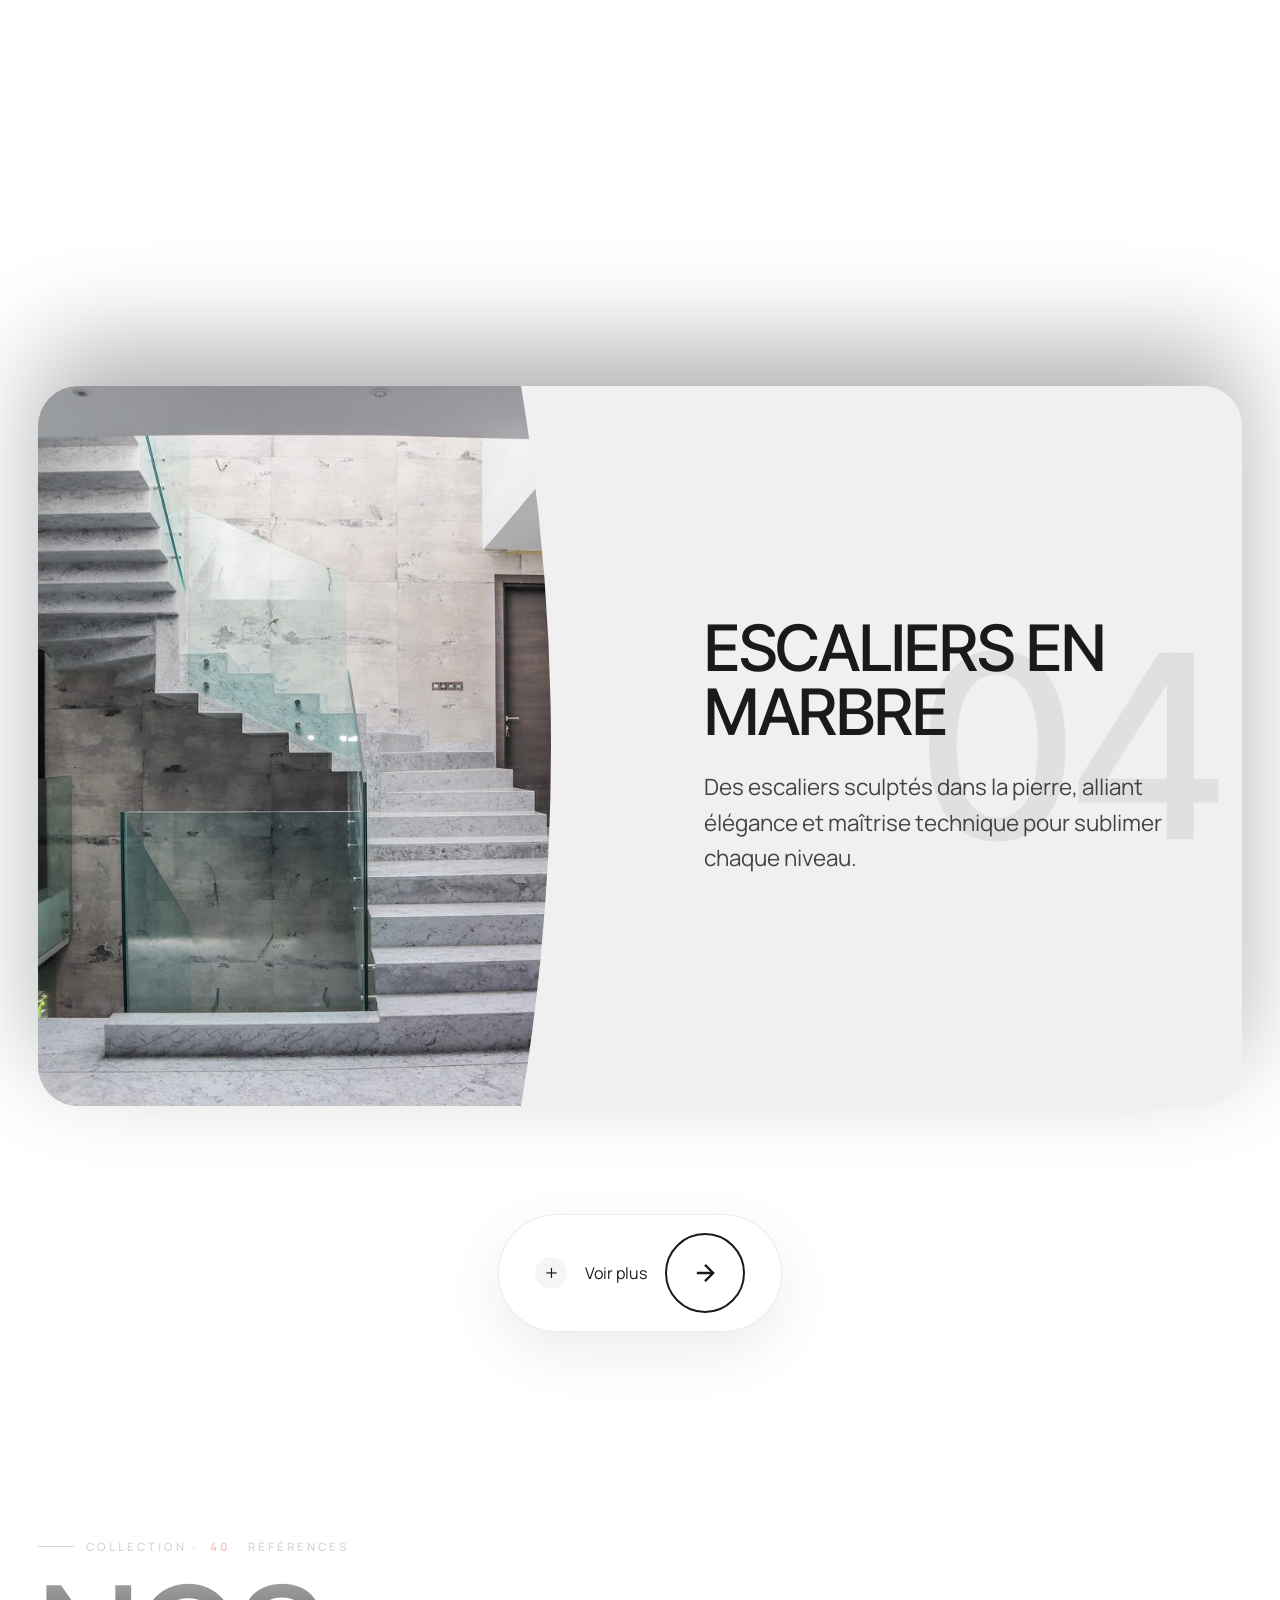
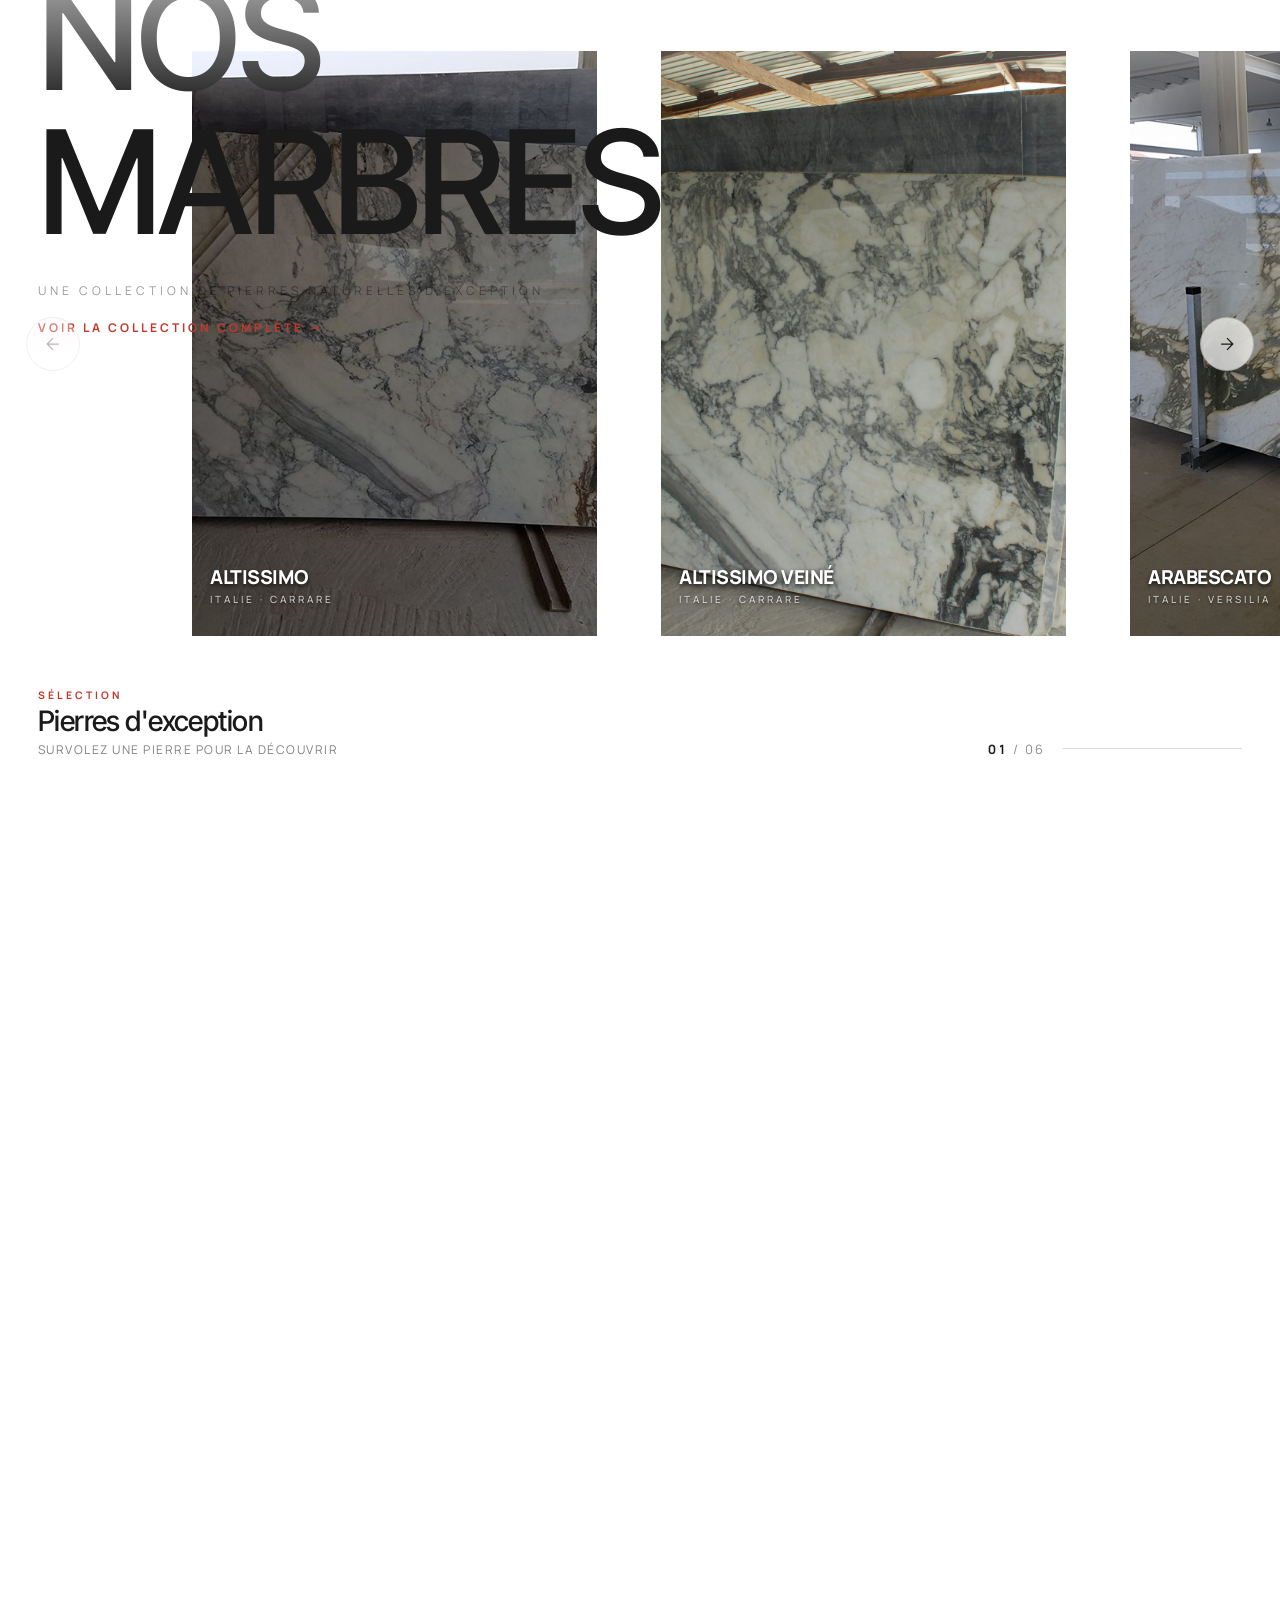
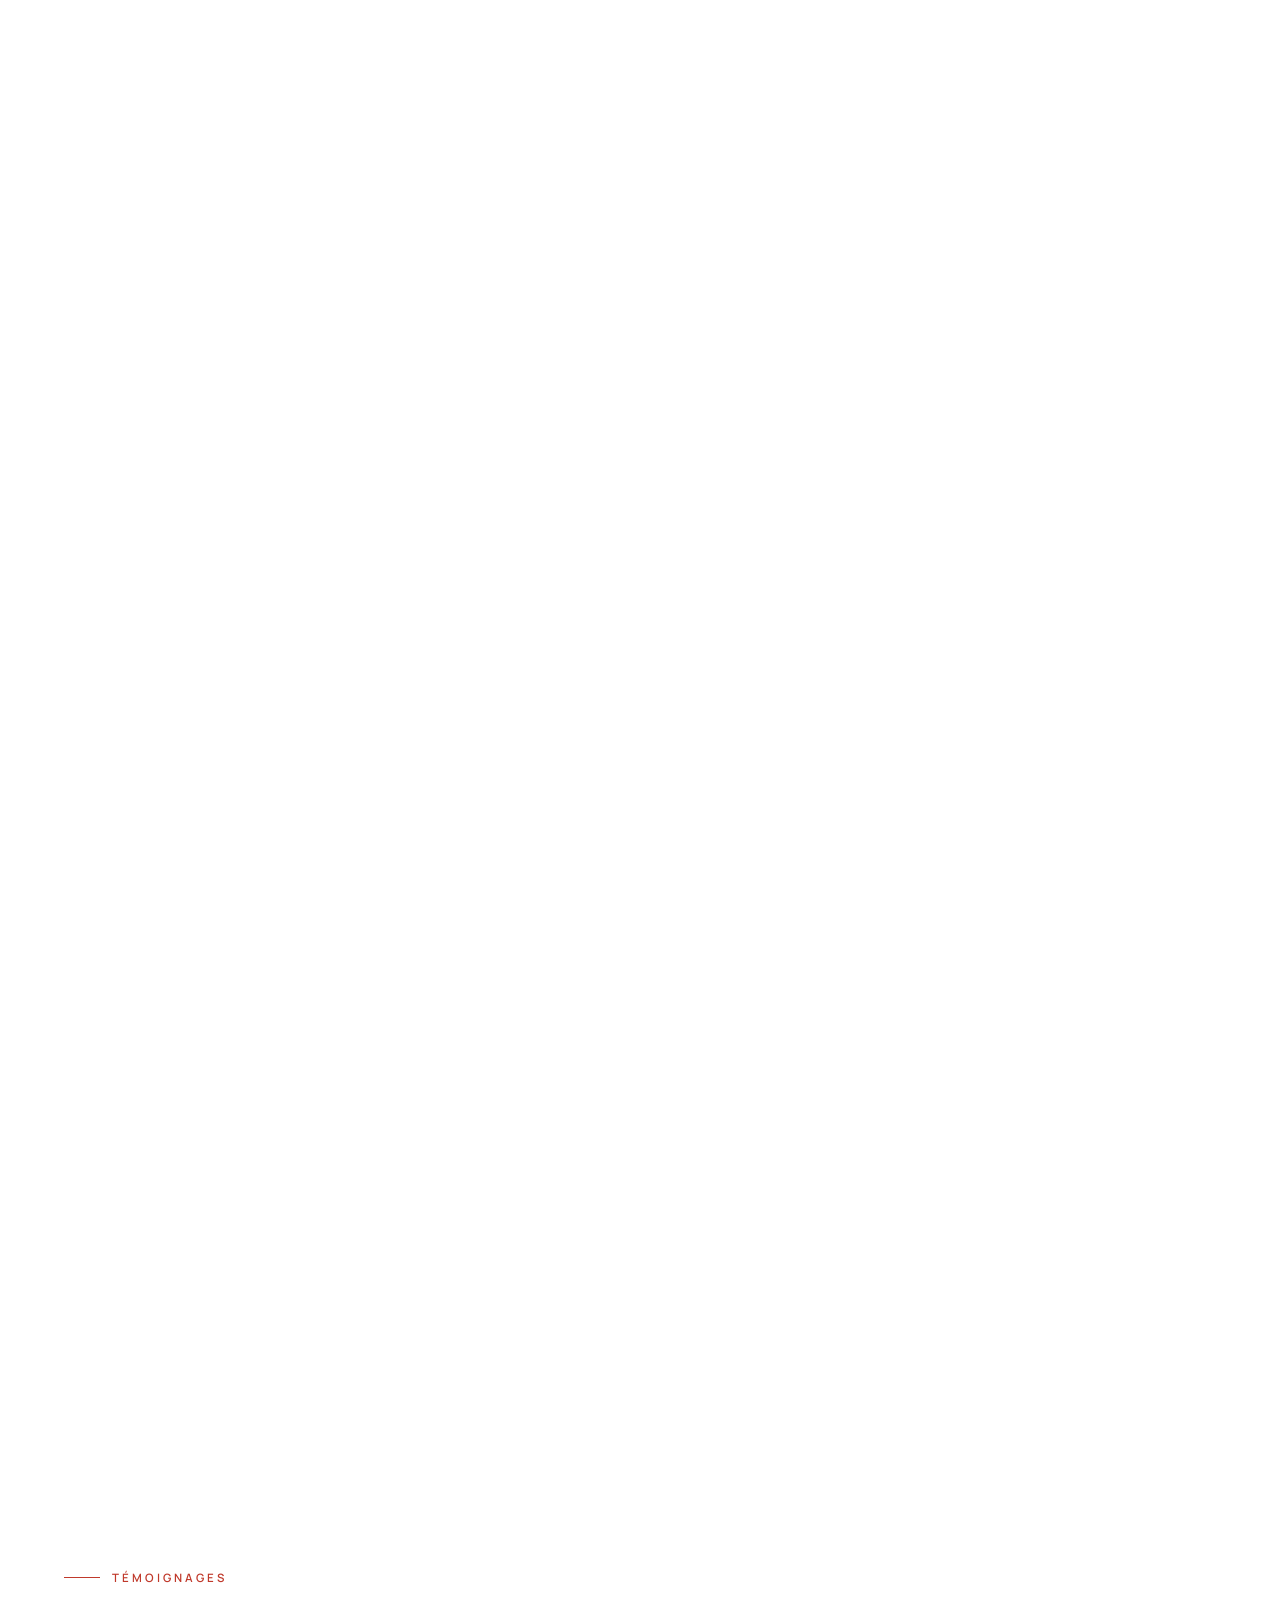
==== commit c752ef6a: "FAQ "Vos réponses": mobile redesign + link under each answer - Each answer ends with a link to the p" ====
--- a/index.html
+++ b/index.html
@@ -767,6 +767,7 @@
                                     <p>Nous proposons une sélection exclusive de marbres d'exception provenant d'Italie,
                                         d'Espagne et de Turquie. Du Blanc Carrare au Noir Marquina, nous sourçons
                                         uniquement des dalles de premier choix.</p>
+                                    <a href="marbres/" class="faq-link">Découvrir nos marbres<svg viewBox="0 0 24 24" fill="none" stroke="currentColor" stroke-width="1.8" aria-hidden="true"><path d="M5 12h14M12 5l7 7-7 7"/></svg></a>
                                 </div>
                             </div>
                             <div class="faq-item">
@@ -779,6 +780,7 @@
                                     <p>Absolument. Chaque projet est unique. Nous travaillons en étroite collaboration
                                         avec des architectes et des particuliers pour créer des pièces de mobilier, des
                                         revêtements et des structures sur mesure.</p>
+                                    <a href="services/" class="faq-link">Voir nos services<svg viewBox="0 0 24 24" fill="none" stroke="currentColor" stroke-width="1.8" aria-hidden="true"><path d="M5 12h14M12 5l7 7-7 7"/></svg></a>
                                 </div>
                             </div>
                             <div class="faq-item">
@@ -791,6 +793,7 @@
                                     <p>Les délais varient selon la complexité du projet et la disponibilité des
                                         matériaux. En moyenne, comptez 4 à 8 semaines entre la validation du design et
                                         la pose finale.</p>
+                                    <a href="#contact" class="faq-link">Demander un devis<svg viewBox="0 0 24 24" fill="none" stroke="currentColor" stroke-width="1.8" aria-hidden="true"><path d="M5 12h14M12 5l7 7-7 7"/></svg></a>
                                 </div>
                             </div>
                         </div>
@@ -808,6 +811,7 @@
                                         simple et l'utilisation de produits d'entretien spécifiques pour le marbre (au
                                         pH neutre). Nous
                                         appliquons un traitement hydrofuge lors de la pose.</p>
+                                    <a href="contact/" class="faq-link">Demander conseil à un expert<svg viewBox="0 0 24 24" fill="none" stroke="currentColor" stroke-width="1.8" aria-hidden="true"><path d="M5 12h14M12 5l7 7-7 7"/></svg></a>
                                 </div>
                             </div>
                             <div class="faq-item">
@@ -820,6 +824,7 @@
                                     <p>Oui, nous avons l'habitude de gérer la logistique complexe pour des chantiers
                                         internationaux. Nos pièces sont conditionnées dans des caisses en bois
                                         sécurisées pour un transport sans risque.</p>
+                                    <a href="contact/" class="faq-link">Organiser une livraison<svg viewBox="0 0 24 24" fill="none" stroke="currentColor" stroke-width="1.8" aria-hidden="true"><path d="M5 12h14M12 5l7 7-7 7"/></svg></a>
                                 </div>
                             </div>
                             <div class="faq-item">
@@ -831,6 +836,7 @@
                                 <div class="faq-answer">
                                     <p>Notre équipe de maîtres marbriers assure la pose pour garantir un résultat
                                         parfait, notamment pour les joints invisibles et les calepinages complexes.</p>
+                                    <a href="projet/" class="faq-link">Voir nos réalisations<svg viewBox="0 0 24 24" fill="none" stroke="currentColor" stroke-width="1.8" aria-hidden="true"><path d="M5 12h14M12 5l7 7-7 7"/></svg></a>
                                 </div>
                             </div>
                         </div>
--- a/style.css
+++ b/style.css
@@ -6768,3 +6768,429 @@
         animation: none;
     }
 }
+
+/* ===================== FICHE PRODUIT: PREVIOUS / NEXT NAVIGATION ===================== */
+/* The sheet follows the pointer while dragging (--mm-drag set by script.js) */
+.marble-modal.active .modal-wrapper {
+    transform: translate(calc(-50% + var(--mm-drag, 0px)), 0);
+}
+
+.marble-modal .modal-wrapper.mm-dragging {
+    transition: none;
+    cursor: grabbing;
+    user-select: none;
+    -webkit-user-select: none;
+}
+
+.marble-modal .modal-image-side img {
+    -webkit-user-drag: none;
+    user-select: none;
+}
+
+/* Slide transition between two products */
+.marble-modal .modal-wrapper.mm-out-next .modal-image-side img,
+.marble-modal .modal-wrapper.mm-out-next .modal-info-side > * {
+    animation: mmOutNext 0.2s ease-in forwards;
+}
+
+.marble-modal .modal-wrapper.mm-out-prev .modal-image-side img,
+.marble-modal .modal-wrapper.mm-out-prev .modal-info-side > * {
+    animation: mmOutPrev 0.2s ease-in forwards;
+}
+
+.marble-modal .modal-wrapper.mm-in-next .modal-image-side img,
+.marble-modal .modal-wrapper.mm-in-next .modal-info-side > * {
+    animation: mmInNext 0.42s cubic-bezier(0.16, 1, 0.3, 1) both;
+}
+
+.marble-modal .modal-wrapper.mm-in-prev .modal-image-side img,
+.marble-modal .modal-wrapper.mm-in-prev .modal-info-side > * {
+    animation: mmInPrev 0.42s cubic-bezier(0.16, 1, 0.3, 1) both;
+}
+
+.marble-modal .modal-wrapper.mm-in-next .modal-info-side > *:nth-child(2),
+.marble-modal .modal-wrapper.mm-in-prev .modal-info-side > *:nth-child(2) {
+    animation-delay: 0.03s;
+}
+
+.marble-modal .modal-wrapper.mm-in-next .modal-info-side > *:nth-child(n + 3),
+.marble-modal .modal-wrapper.mm-in-prev .modal-info-side > *:nth-child(n + 3) {
+    animation-delay: 0.06s;
+}
+
+@keyframes mmOutNext {
+    to { opacity: 0; transform: translateX(-40px); }
+}
+
+@keyframes mmOutPrev {
+    to { opacity: 0; transform: translateX(40px); }
+}
+
+@keyframes mmInNext {
+    from { opacity: 0; transform: translateX(40px); }
+    to { opacity: 1; transform: translateX(0); }
+}
+
+@keyframes mmInPrev {
+    from { opacity: 0; transform: translateX(-40px); }
+    to { opacity: 1; transform: translateX(0); }
+}
+
+/* Lateral buttons, vertically centred on the sheet */
+.mm-nav {
+    position: absolute;
+    top: 54vh;
+    z-index: 20;
+    width: 56px;
+    height: 56px;
+    display: grid;
+    place-items: center;
+    border-radius: 50%;
+    border: 1px solid rgba(255, 255, 255, 0.35);
+    background: rgba(255, 255, 255, 0.16);
+    -webkit-backdrop-filter: blur(14px) saturate(160%);
+    backdrop-filter: blur(14px) saturate(160%);
+    color: #fff;
+    cursor: pointer;
+    box-shadow: 0 10px 30px rgba(0, 0, 0, 0.25);
+    transform: translateY(-50%);
+    opacity: 0;
+    transition: opacity 0.4s ease 0.15s, background 0.3s ease, color 0.3s ease, transform 0.3s ease;
+    -webkit-tap-highlight-color: transparent;
+}
+
+.mm-nav[hidden] {
+    display: none;
+}
+
+.marble-modal.active .mm-nav {
+    opacity: 1;
+}
+
+.mm-nav svg {
+    width: 22px;
+    height: 22px;
+}
+
+.mm-prev {
+    left: clamp(12px, 2.5vw, 40px);
+}
+
+.mm-next {
+    right: clamp(12px, 2.5vw, 40px);
+}
+
+@media (hover: hover) {
+    .mm-nav:hover {
+        background: #fff;
+        color: #000;
+    }
+}
+
+.mm-nav:active {
+    transform: translateY(-50%) scale(0.94);
+}
+
+.mm-nav:focus-visible {
+    outline: 2px solid #c0392b;
+    outline-offset: 3px;
+}
+
+/* "03 / 40" counter on the image */
+.mm-counter {
+    position: absolute;
+    left: 20px;
+    bottom: 18px;
+    z-index: 3;
+    padding: 6px 12px;
+    border-radius: 20px;
+    background: rgba(0, 0, 0, 0.45);
+    -webkit-backdrop-filter: blur(8px);
+    backdrop-filter: blur(8px);
+    color: #fff;
+    font-size: 0.7rem;
+    font-weight: 600;
+    letter-spacing: 2px;
+    font-variant-numeric: tabular-nums;
+    pointer-events: none;
+}
+
+.mm-counter:empty {
+    display: none;
+}
+
+/* Sheet narrower than the screen: the buttons sit just outside it */
+@media (min-width: 1360px) {
+    .mm-prev {
+        left: calc(50% - 600px - 84px);
+    }
+
+    .mm-next {
+        right: calc(50% - 600px - 84px);
+    }
+}
+
+/* Mobile / tablet: buttons over the product image */
+@media (max-width: 991px) {
+    .mm-nav {
+        top: calc(10vh + 100px);
+        width: 44px;
+        height: 44px;
+        background: rgba(0, 0, 0, 0.35);
+        border-color: rgba(255, 255, 255, 0.3);
+    }
+
+    .mm-prev {
+        left: calc(2.5% + 10px);
+    }
+
+    .mm-next {
+        right: calc(2.5% + 10px);
+    }
+
+    .mm-nav svg {
+        width: 18px;
+        height: 18px;
+    }
+
+    .mm-counter {
+        left: 14px;
+        bottom: 12px;
+    }
+}
+
+@media (prefers-reduced-motion: reduce) {
+    .marble-modal .modal-wrapper[class*="mm-"] .modal-image-side img,
+    .marble-modal .modal-wrapper[class*="mm-"] .modal-info-side > * {
+        animation: none !important;
+    }
+}
+
+/* ===================== PAGE PROJETS: IMAGE SHADOW + TITLE BELOW IMAGE ON MOBILE ===================== */
+/* Soft shadow anchored to the bottom-left corner of every project image */
+.zigzag-image {
+    box-shadow: -22px 22px 44px -14px rgba(0, 0, 0, 0.32);
+}
+
+@media (max-width: 768px) {
+    /* Title / category sit in the section under the image, the image is shown in full */
+    .zigzag-row {
+        gap: 18px;
+    }
+
+    .zigzag-text {
+        position: static;
+        padding: 6px 0 0;
+        background: none;
+    }
+
+    .zigzag-category {
+        color: rgba(0, 0, 0, 0.55);
+        margin-bottom: 8px;
+    }
+
+    .zigzag-title {
+        color: #000;
+    }
+
+    .zigzag-image {
+        box-shadow: -14px 14px 30px -10px rgba(0, 0, 0, 0.3);
+    }
+}
+
+/* ===================== FAQ "VOS RÉPONSES": ANSWER LINKS + MOBILE REDESIGN ===================== */
+/* Link under each answer, to the page that details / confirms it */
+.faq-link {
+    display: inline-flex;
+    align-items: center;
+    gap: 10px;
+    margin-top: 18px;
+    font-size: 0.75rem;
+    font-weight: 700;
+    letter-spacing: 2.5px;
+    text-transform: uppercase;
+    color: #c0392b;
+    text-decoration: none;
+    border-bottom: 1px solid rgba(192, 57, 43, 0.35);
+    padding-bottom: 4px;
+    transition: gap 0.3s ease, border-color 0.3s ease;
+}
+
+.faq-link svg {
+    width: 15px;
+    height: 15px;
+    transition: transform 0.3s ease;
+}
+
+.faq-link:hover {
+    gap: 14px;
+    border-color: #c0392b;
+}
+
+.faq-link:hover svg {
+    transform: translateX(2px);
+}
+
+.faq-link:focus-visible {
+    outline: 2px solid #c0392b;
+    outline-offset: 4px;
+}
+
+/* Room for the answer + its link */
+.faq-item.active .faq-answer {
+    max-height: 600px;
+}
+
+@media (max-width: 768px) {
+    .faq-section {
+        padding: 64px 16px 72px;
+    }
+
+    /* Title: left aligned, compact, label above it */
+    .faq-section .section-title-wrapper.with-pagination {
+        justify-content: flex-start;
+        align-items: flex-start;
+        text-align: left;
+        margin-bottom: 28px;
+    }
+
+    .faq-section .title-content {
+        display: flex;
+        flex-direction: column-reverse;
+        gap: 12px;
+    }
+
+    .faq-section .section-title-wrapper .huge-title-stacked {
+        text-align: left;
+        font-size: clamp(2.8rem, 15vw, 4.2rem);
+        line-height: 0.9;
+        margin-bottom: 0;
+    }
+
+    .faq-section .projects-label {
+        color: #c0392b;
+        font-weight: 600;
+        letter-spacing: 3px;
+    }
+
+    /* All questions in one list (no pagination on a phone) */
+    .faq-container-wrapper {
+        margin-top: 0;
+    }
+
+    .faq-grid {
+        min-height: 0;
+        overflow: visible;
+        display: flex;
+        flex-direction: column;
+        gap: 10px;
+    }
+
+    .faq-page,
+    .faq-page.active {
+        position: static;
+        opacity: 1;
+        visibility: visible;
+        transform: none;
+        display: flex;
+        flex-direction: column;
+        gap: 10px;
+    }
+
+    .faq-pagination {
+        display: none;
+    }
+
+    /* Questions as cards */
+    .faq-item {
+        border: 1px solid rgba(0, 0, 0, 0.07);
+        border-radius: 16px;
+        background: #f7f7f5;
+        padding: 0;
+        transition: background 0.35s ease, box-shadow 0.35s ease, border-color 0.35s ease;
+    }
+
+    .faq-item.active {
+        background: #fff;
+        border-color: rgba(0, 0, 0, 0.14);
+        box-shadow: 0 14px 34px rgba(0, 0, 0, 0.08);
+    }
+
+    .faq-question {
+        display: grid;
+        grid-template-columns: 1fr auto;
+        grid-template-areas: "cat icon" "q icon";
+        column-gap: 14px;
+        row-gap: 6px;
+        align-items: center;
+        padding: 18px 16px 18px 18px;
+        -webkit-tap-highlight-color: transparent;
+    }
+
+    .faq-question .faq-category {
+        grid-area: cat;
+        margin-bottom: 0;
+        font-size: 0.62rem;
+    }
+
+    .faq-question h3 {
+        grid-area: q;
+        font-size: 1.02rem;
+        line-height: 1.3;
+        letter-spacing: -0.01em;
+    }
+
+    .faq-icon {
+        grid-area: icon;
+        width: 36px;
+        height: 36px;
+        border-radius: 50%;
+        border: 1px solid rgba(0, 0, 0, 0.15);
+        transition: background 0.35s ease, border-color 0.35s ease;
+    }
+
+    .faq-icon span:first-child {
+        width: 12px;
+        left: 50%;
+        transform: translate(-50%, -50%);
+        height: 1.5px;
+    }
+
+    .faq-icon span:last-child {
+        height: 12px;
+        top: 50%;
+        transform: translate(-50%, -50%);
+        width: 1.5px;
+    }
+
+    .faq-item.active .faq-icon {
+        background: #000;
+        border-color: #000;
+    }
+
+    .faq-item.active .faq-icon span {
+        background: #fff;
+    }
+
+    .faq-item.active .faq-icon span:last-child {
+        transform: translate(-50%, -50%) rotate(90deg);
+    }
+
+    .faq-answer {
+        padding: 0 18px;
+    }
+
+    .faq-item.active .faq-answer {
+        padding: 0 18px 20px;
+    }
+
+    .faq-answer p {
+        font-size: 0.95rem;
+        line-height: 1.65;
+    }
+
+    .faq-link {
+        margin-top: 14px;
+        font-size: 0.68rem;
+    }
+}
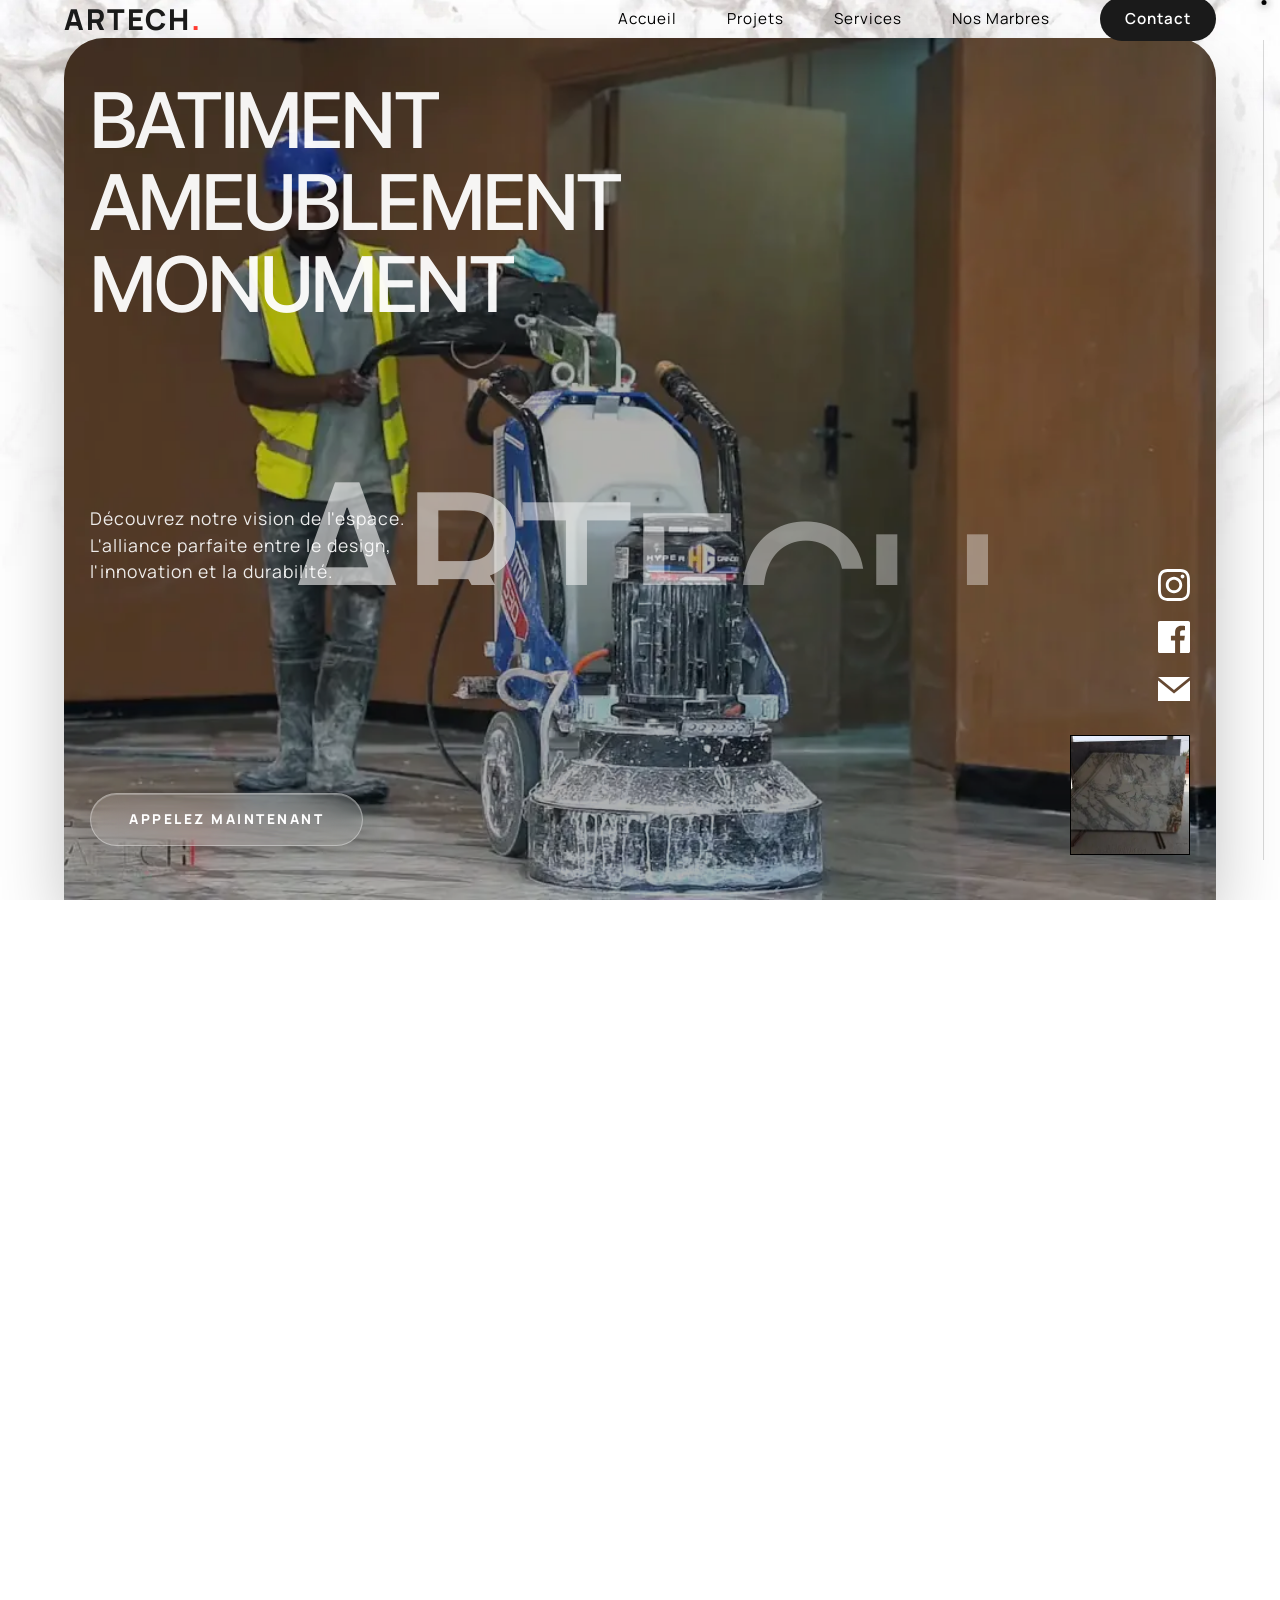
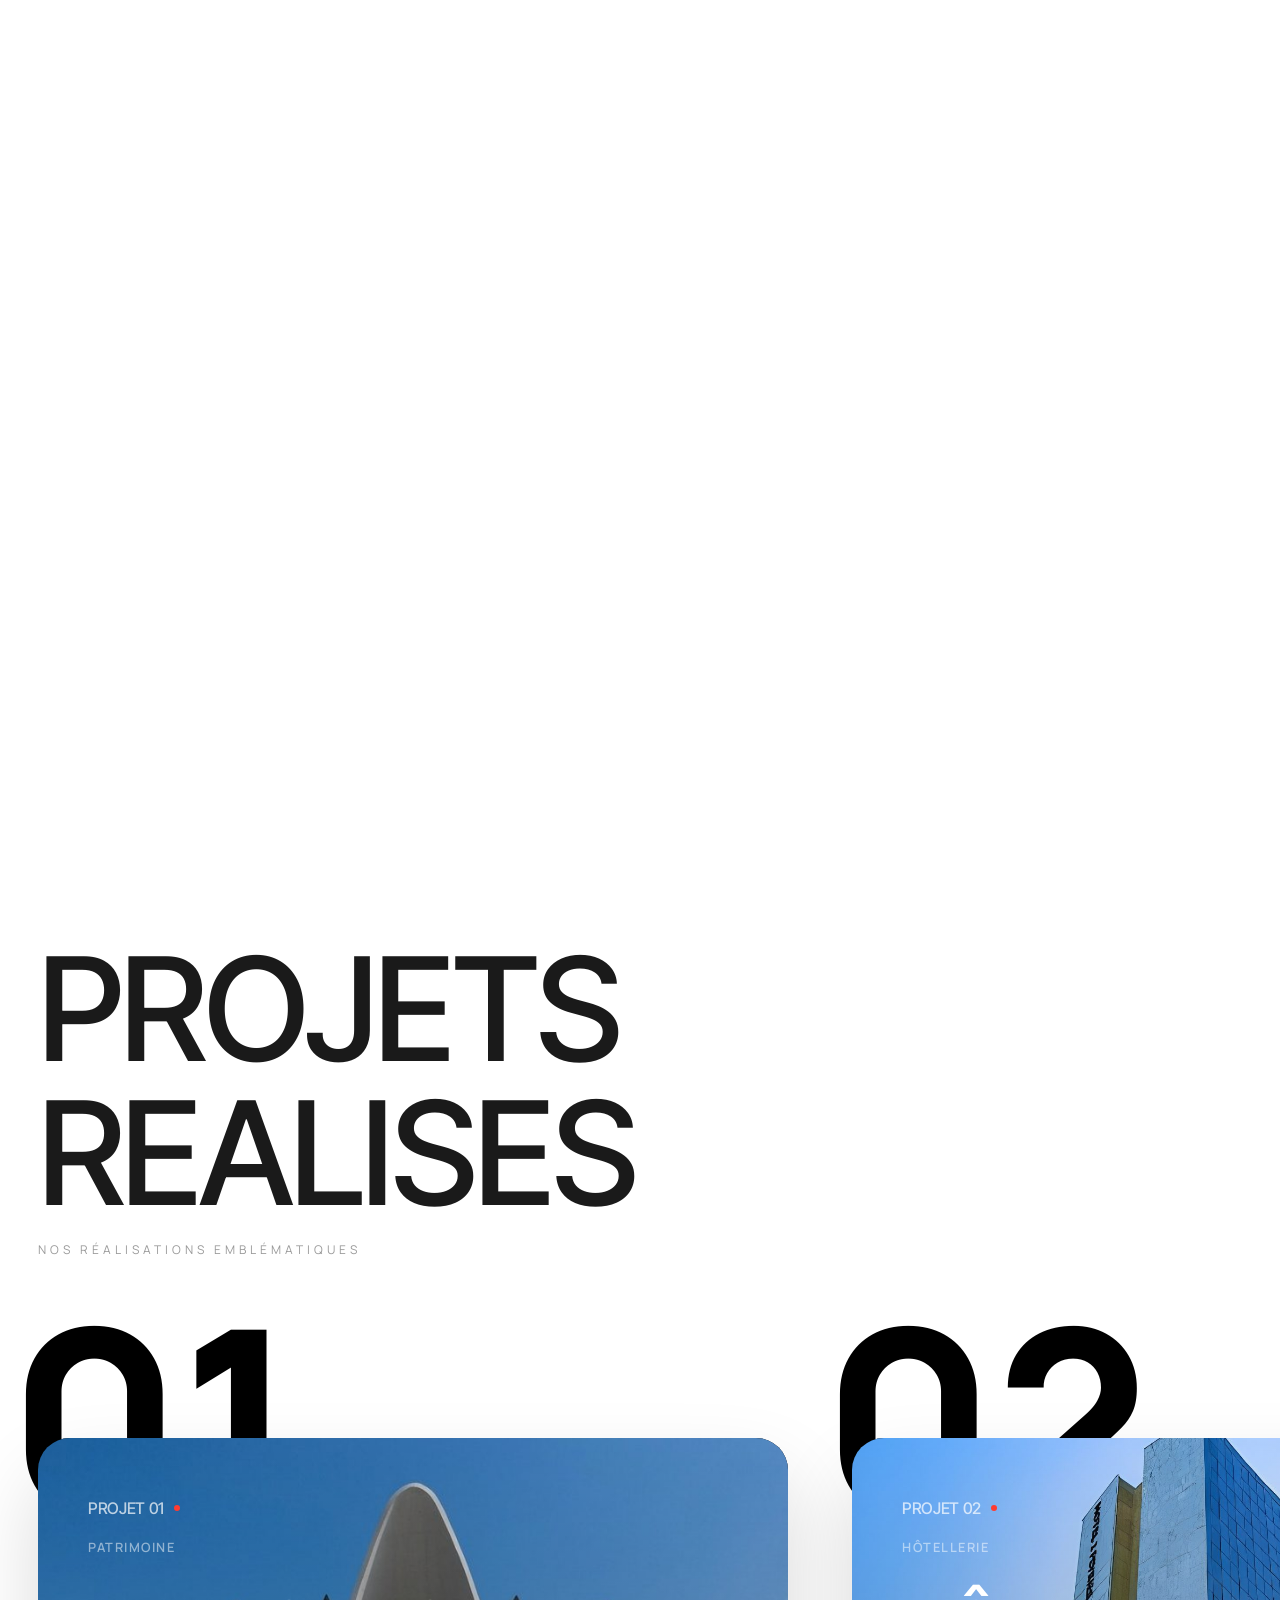
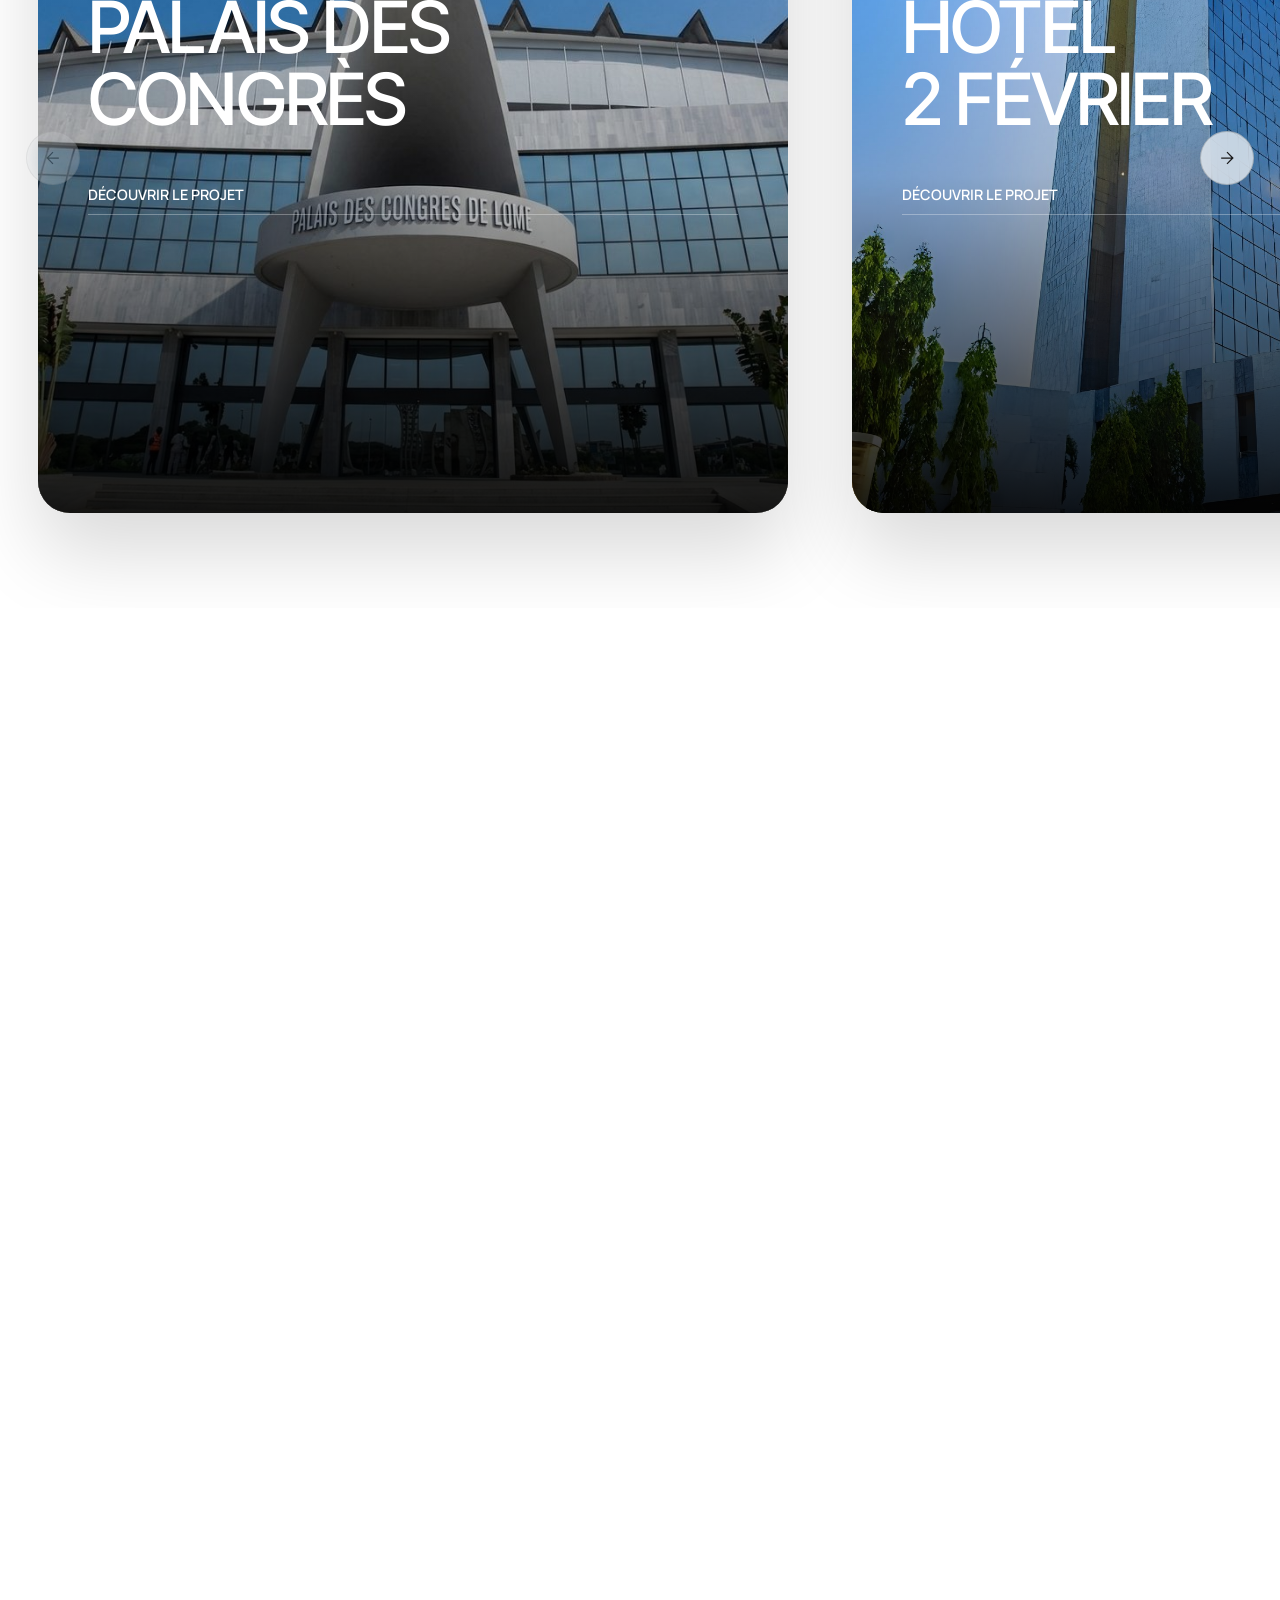
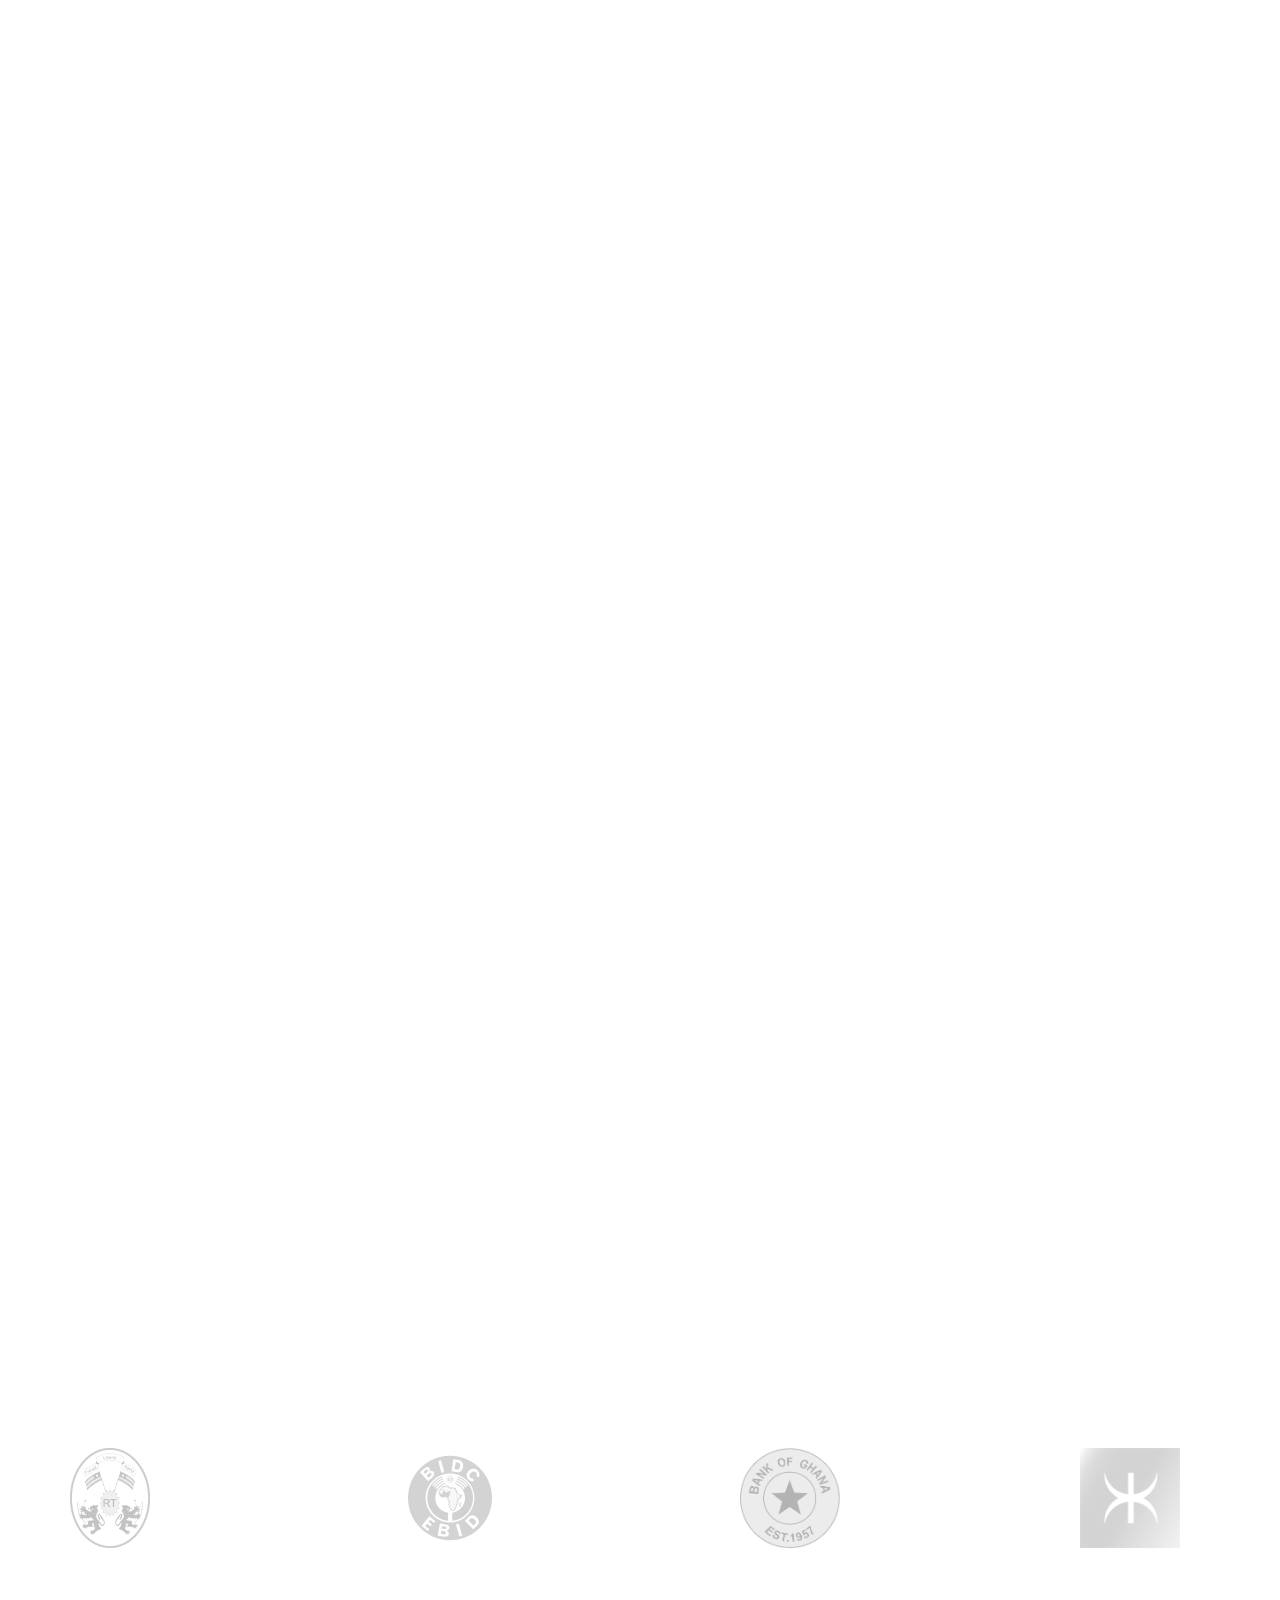
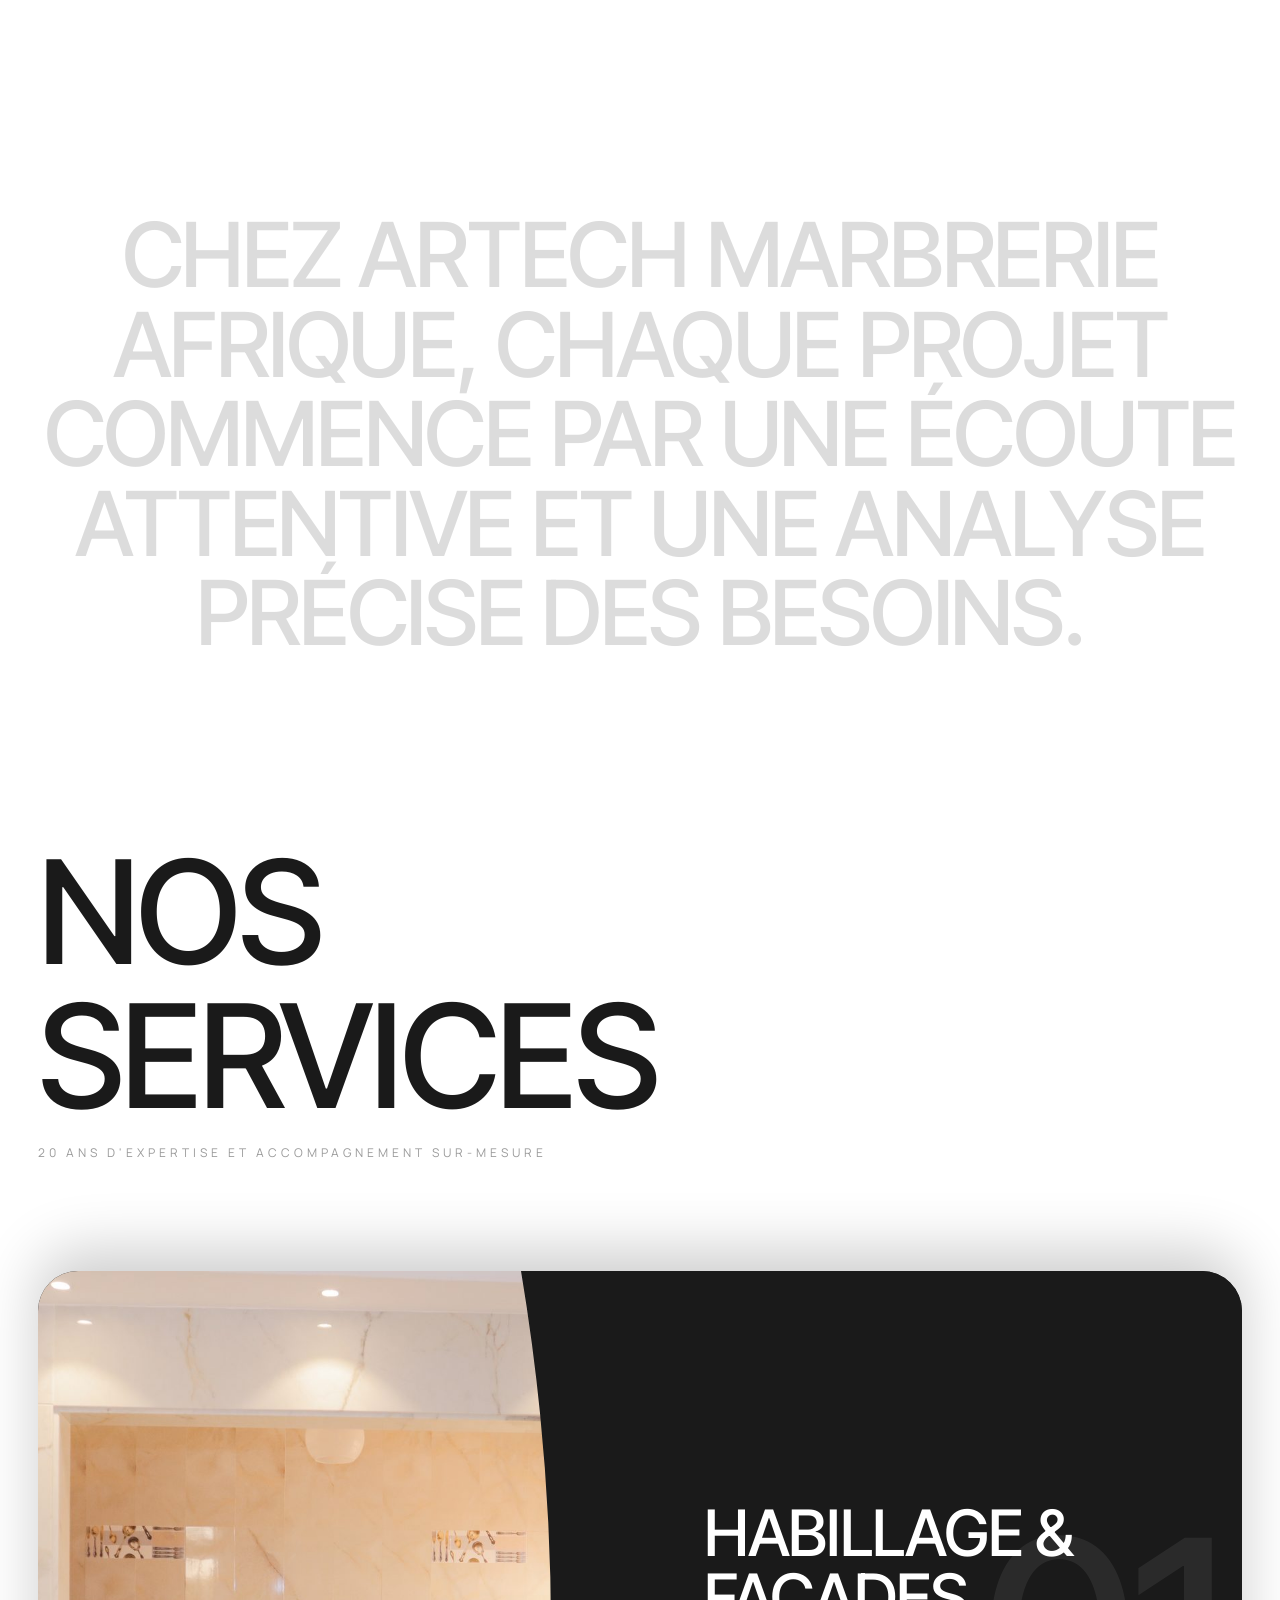
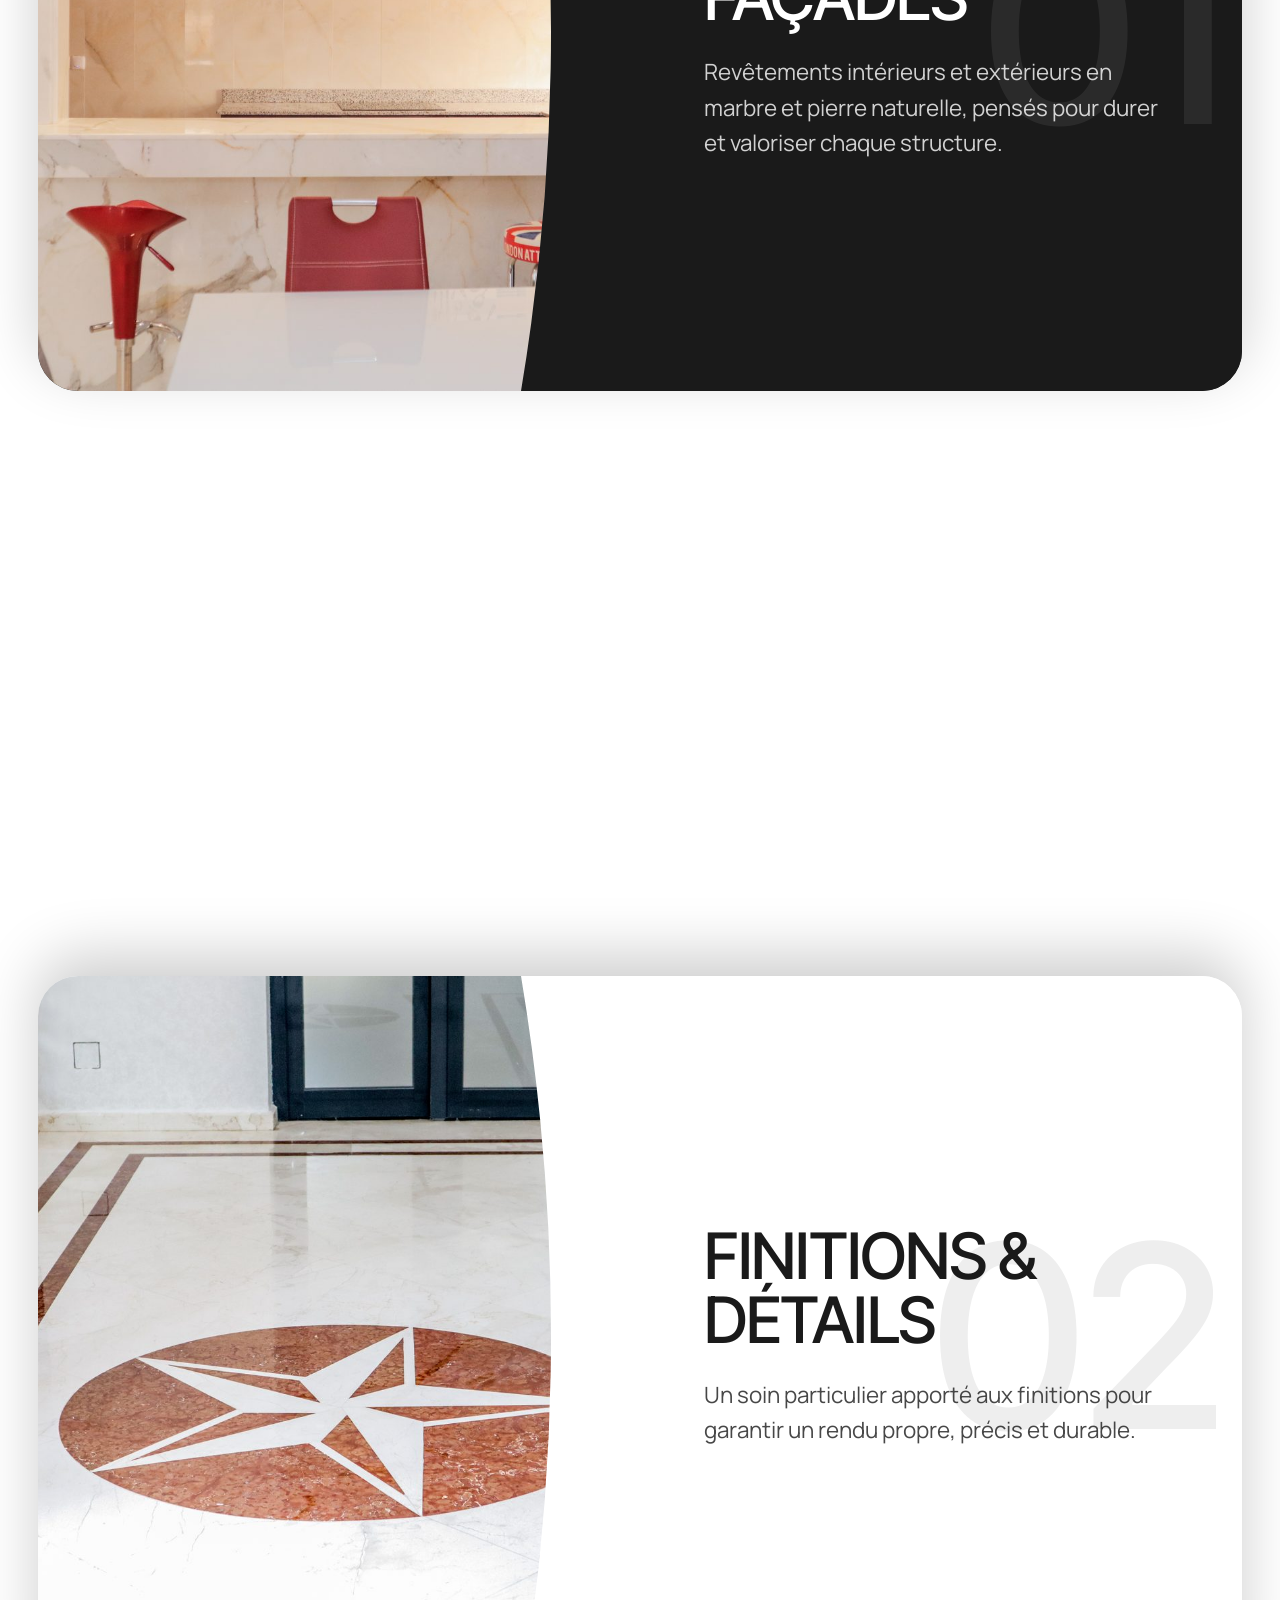
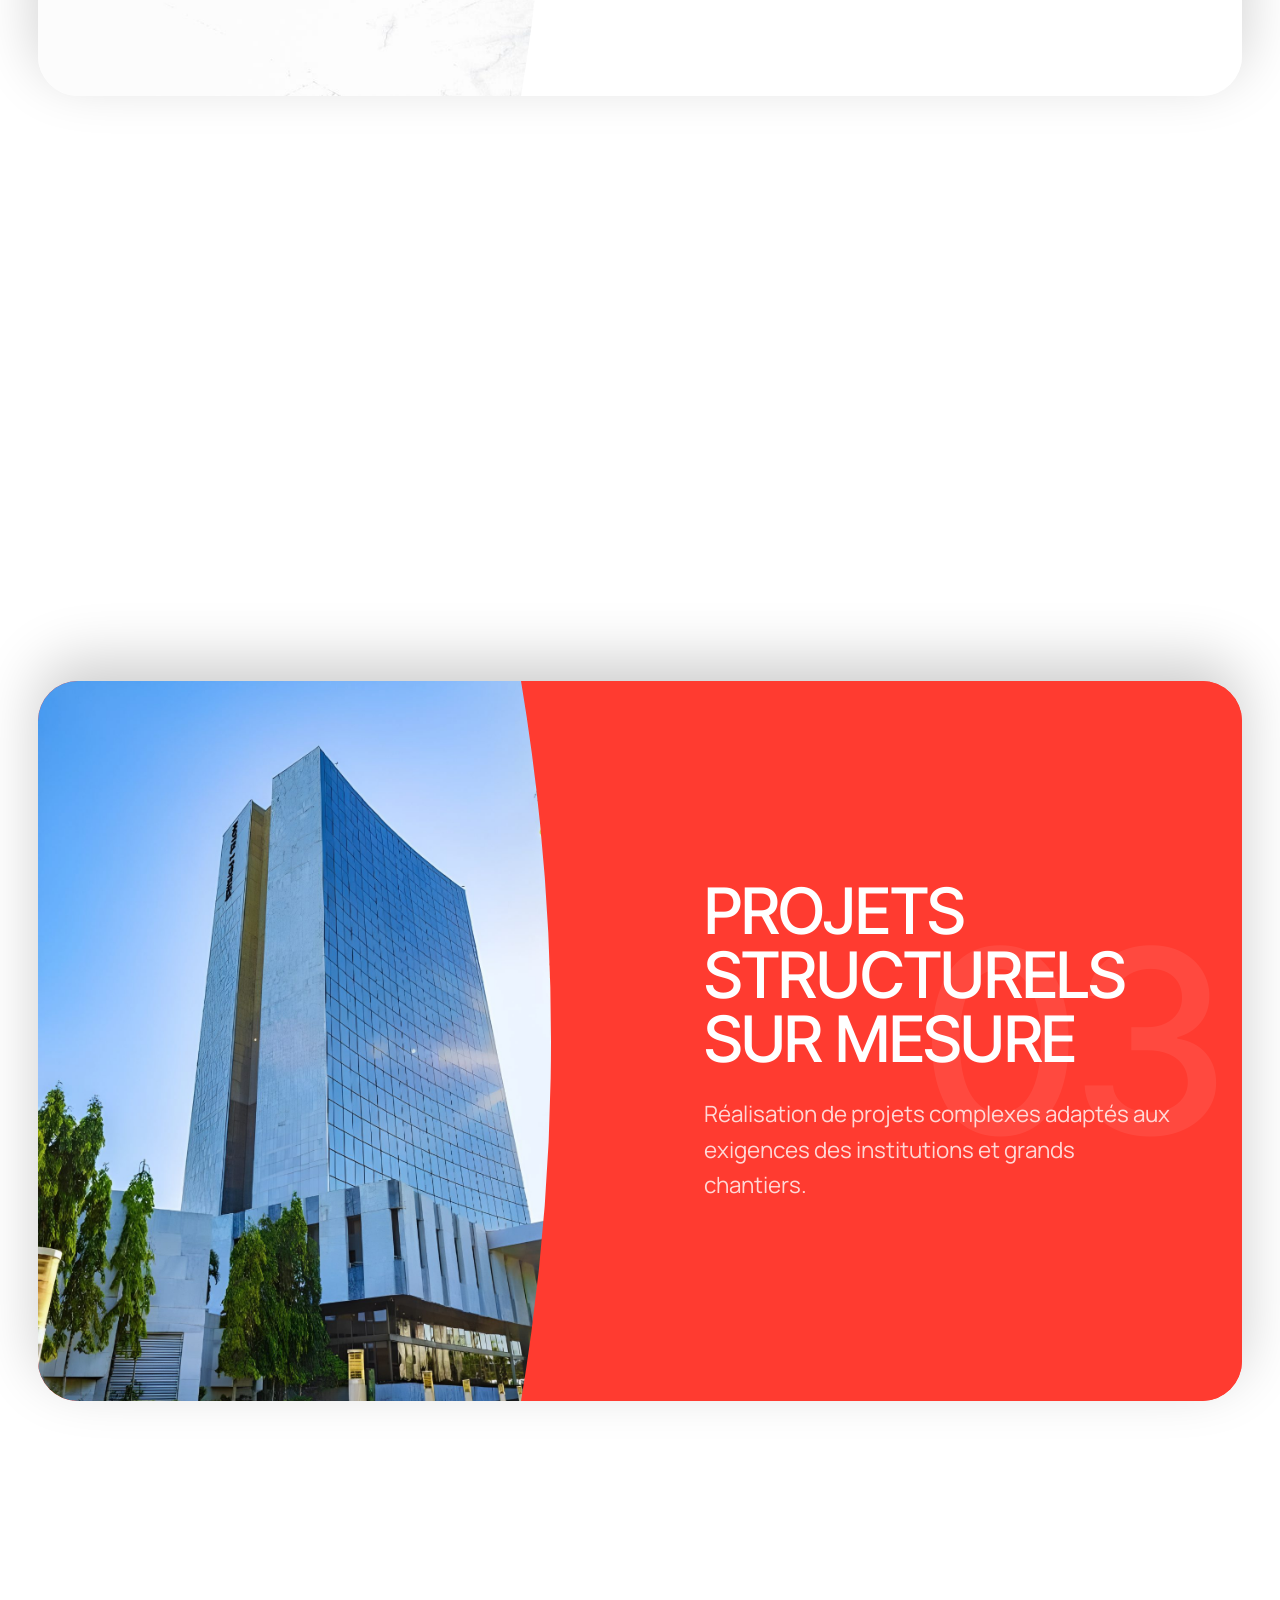
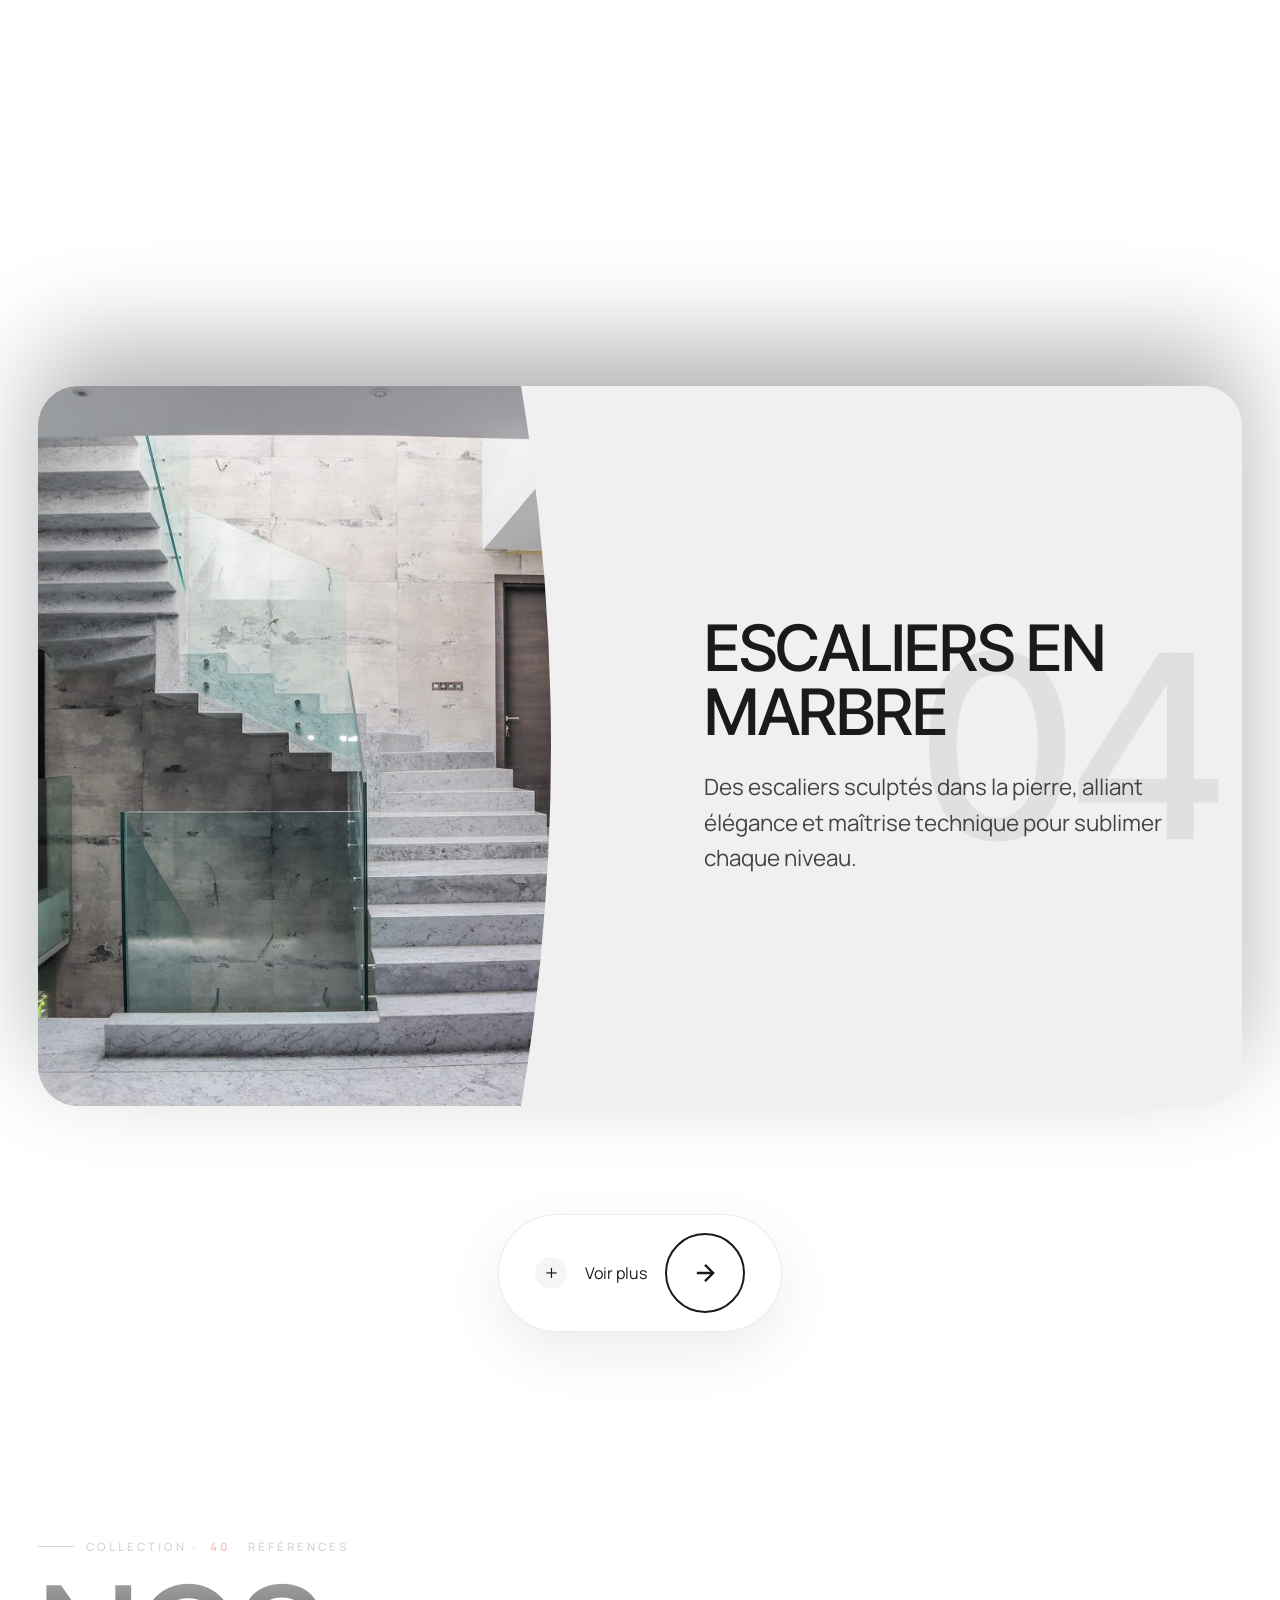
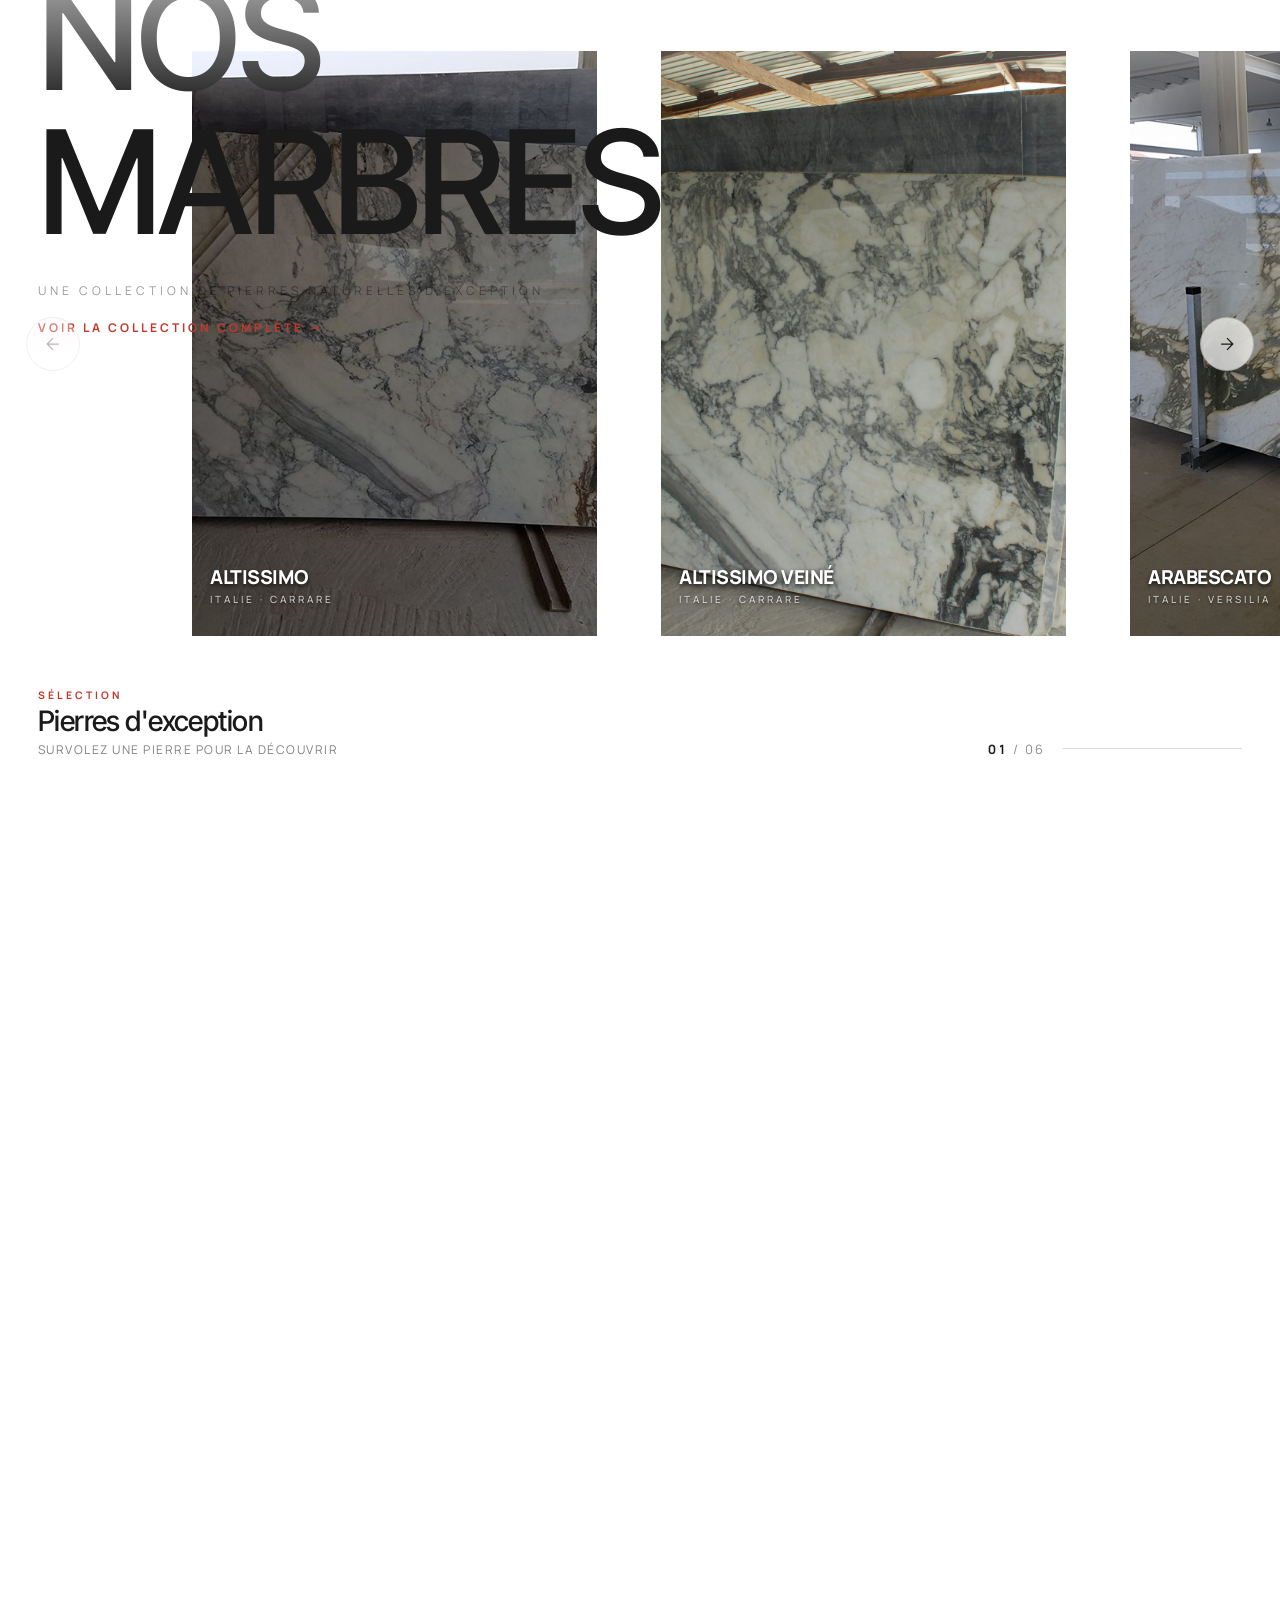
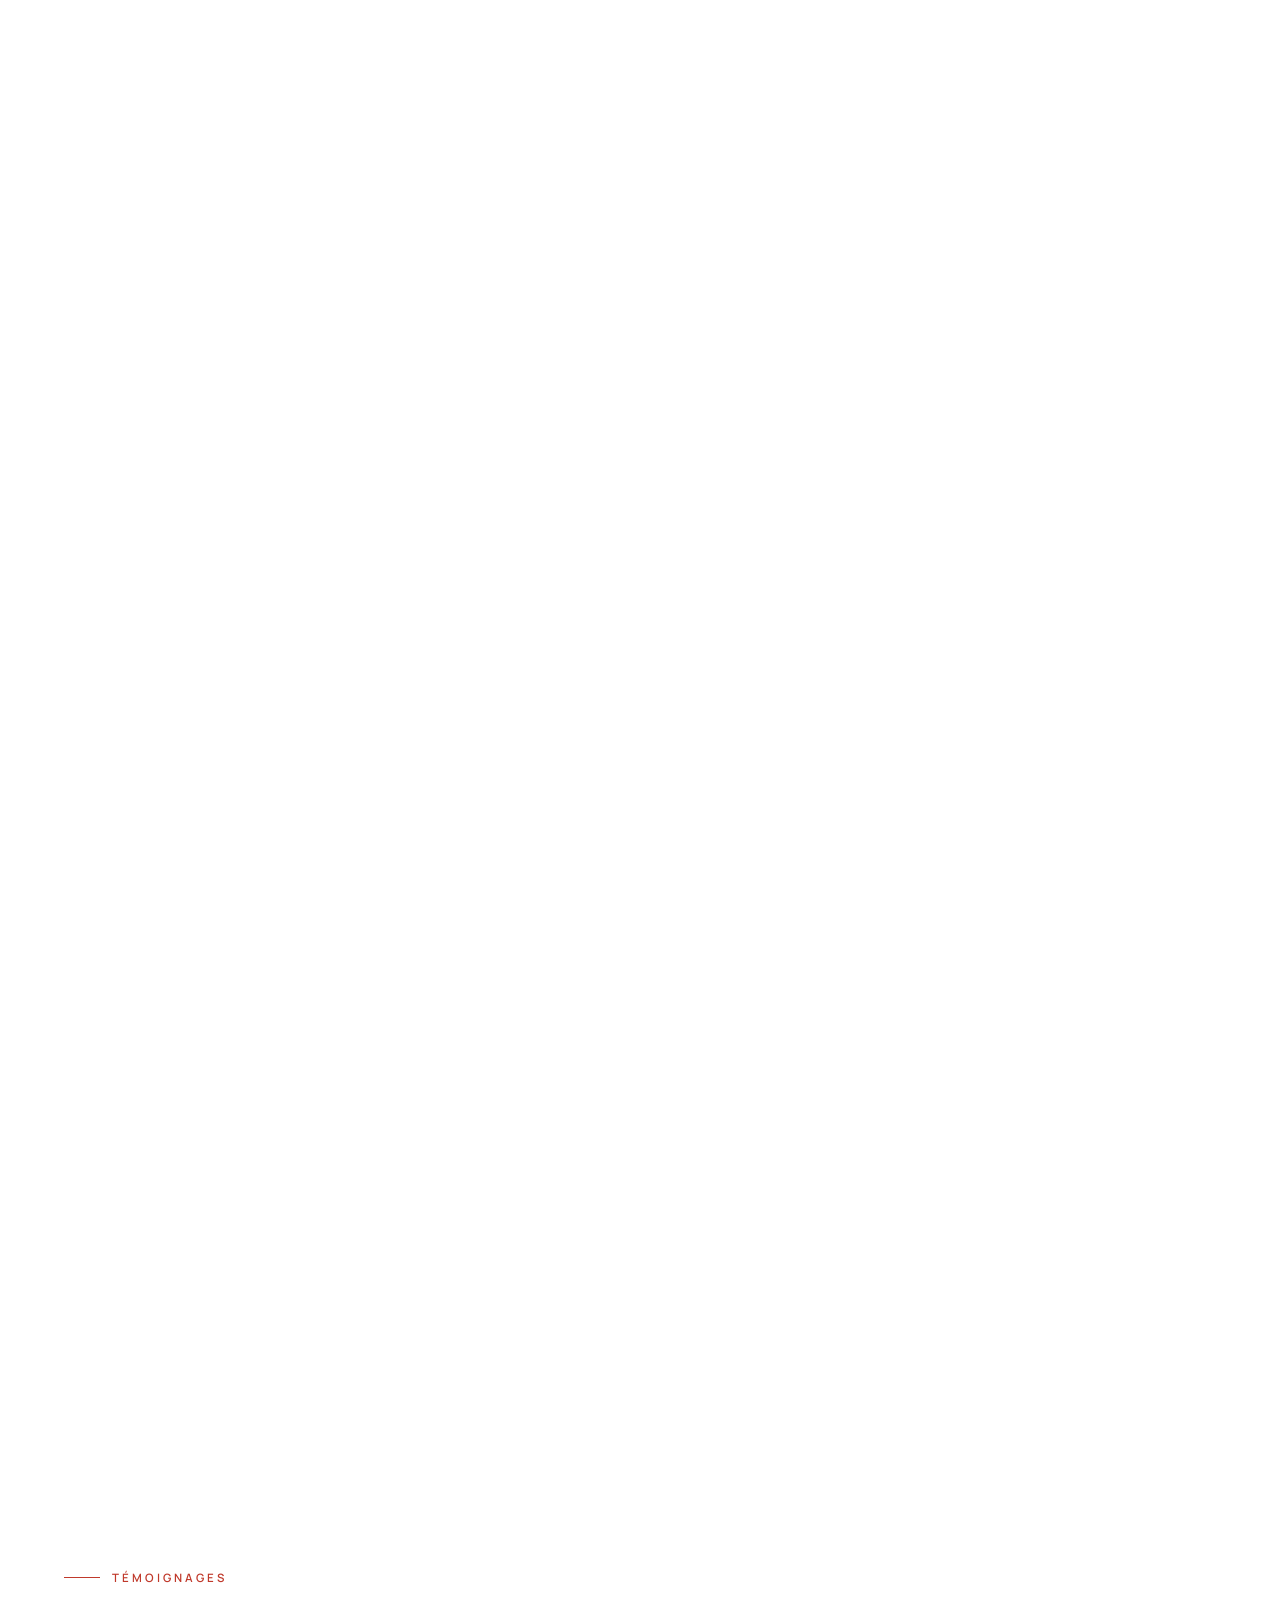
==== commit 747fe6dc: "Bigger touch targets and instant, chainable slide buttons - Hit areas: +10px invisible zone around t" ====
--- a/index.html
+++ b/index.html
@@ -448,8 +448,10 @@
                     </button>
                     <!-- Shown at the end of the horizontal track: tells the visitor the page continues below -->
                     <button type="button" class="hnav-continue" data-dir="down" tabindex="-1" aria-hidden="true">
-                        <span>Continuer</span>
-                        <svg viewBox="0 0 24 24" fill="none" stroke="currentColor" stroke-width="1.5"><path d="M12 5v14M5 12l7 7 7-7"/></svg>
+                        <span class="hnav-continue-pill">
+                            <span>Continuer</span>
+                            <svg viewBox="0 0 24 24" fill="none" stroke="currentColor" stroke-width="1.5"><path d="M12 5v14M5 12l7 7 7-7"/></svg>
+                        </span>
                     </button>
                 </div>
             </div>
@@ -636,8 +638,10 @@
                     </button>
                     <!-- Shown at the end of the horizontal track: tells the visitor the page continues below -->
                     <button type="button" class="hnav-continue" data-dir="down" tabindex="-1" aria-hidden="true">
-                        <span>Continuer</span>
-                        <svg viewBox="0 0 24 24" fill="none" stroke="currentColor" stroke-width="1.5"><path d="M12 5v14M5 12l7 7 7-7"/></svg>
+                        <span class="hnav-continue-pill">
+                            <span>Continuer</span>
+                            <svg viewBox="0 0 24 24" fill="none" stroke="currentColor" stroke-width="1.5"><path d="M12 5v14M5 12l7 7 7-7"/></svg>
+                        </span>
                     </button>
                 </div>
             </div>
--- a/style.css
+++ b/style.css
@@ -7194,3 +7194,252 @@
         font-size: 0.68rem;
     }
 }
+
+/* ===================== NAVIGATION FEEDBACK (click on an internal link) ===================== */
+/* Thin red progress bar at the top + slight fade: the click is acknowledged instantly */
+html.is-navigating::before {
+    content: "";
+    position: fixed;
+    top: 0;
+    left: 0;
+    width: 100%;
+    height: 3px;
+    background: #c0392b;
+    transform-origin: left center;
+    transform: scaleX(0);
+    animation: navProgress 2.4s cubic-bezier(0.1, 0.7, 0.2, 1) forwards;
+    z-index: 2147483647;
+    pointer-events: none;
+}
+
+html.is-navigating body {
+    opacity: 0.6;
+    transition: opacity 0.25s ease;
+    cursor: progress;
+}
+
+@keyframes navProgress {
+    0% { transform: scaleX(0); }
+    40% { transform: scaleX(0.6); }
+    100% { transform: scaleX(0.92); }
+}
+
+@media (prefers-reduced-motion: reduce) {
+    html.is-navigating body {
+        transition: none;
+    }
+}
+
+/* ===================== "CONTINUER" PILL: SNAKE BORDER ANIMATION ===================== */
+/* A light trail runs around the pill's outline in a loop: a rotating conic
+   gradient behind, masked by an inner fill so only a 1.5px border shows. */
+.hnav-continue {
+    overflow: hidden;
+    isolation: isolate;
+    border-color: transparent;
+    background: transparent;
+}
+
+.hnav-continue::before {
+    content: "";
+    position: absolute;
+    left: 50%;
+    top: 50%;
+    width: 300%;
+    aspect-ratio: 1;
+    background: conic-gradient(from 0deg,
+            transparent 0deg 250deg,
+            rgba(192, 57, 43, 0.15) 280deg,
+            #c0392b 335deg,
+            #111 358deg,
+            transparent 360deg);
+    transform: translate(-50%, -50%) rotate(0deg);
+    animation: hnavSnake 2.4s linear infinite;
+    z-index: -2;
+}
+
+/* Inner fill: leaves only the moving border visible */
+.hnav-continue::after {
+    content: "";
+    position: absolute;
+    inset: 1.5px;
+    border-radius: inherit;
+    background: rgba(255, 255, 255, 0.92);
+    box-shadow: inset 0 0 0 1px rgba(0, 0, 0, 0.06);
+    transition: background 0.3s ease;
+    z-index: -1;
+}
+
+.hnav-continue > * {
+    position: relative;
+}
+
+@media (hover: hover) {
+    .hnav-continue:hover {
+        background: transparent;
+        color: #fff;
+    }
+
+    .hnav-continue:hover::after {
+        background: var(--text-color);
+    }
+}
+
+@keyframes hnavSnake {
+    to {
+        transform: translate(-50%, -50%) rotate(360deg);
+    }
+}
+
+/* The snake only runs while the pill is visible (no hidden GPU work) */
+.hnav:not(.is-end) .hnav-continue::before {
+    animation-play-state: paused;
+}
+
+@media (prefers-reduced-motion: reduce) {
+    .hnav-continue::before {
+        animation: none;
+        background: rgba(0, 0, 0, 0.15);
+    }
+}
+
+/* ===================== BIGGER TOUCH TARGETS + INSTANT TAPS ===================== */
+/* Remove the mobile double-tap-zoom delay on every slide / nav control */
+.hnav-btn,
+.hnav-continue,
+.mm-nav,
+.testi-arrow,
+.faq-nav-btn {
+    touch-action: manipulation;
+}
+
+/* Slide buttons: same look, +10px invisible hit area all around */
+.hnav-btn::after {
+    content: "";
+    position: absolute;
+    inset: -10px;
+    border-radius: 50%;
+}
+
+/* "Continuer": the <button> is now a large transparent hit area,
+   the visible pill (and its snake border) lives in .hnav-continue-pill */
+.hnav-continue {
+    padding: 14px 22px;
+    border: 0;
+    background: none;
+    box-shadow: none;
+    -webkit-backdrop-filter: none;
+    backdrop-filter: none;
+    overflow: visible;
+    isolation: auto;
+    bottom: calc(4vh - 14px);
+}
+
+.hnav-continue::before,
+.hnav-continue::after {
+    content: none;
+}
+
+@media (hover: hover) {
+    .hnav-continue:hover {
+        background: none;
+        color: #fff;
+    }
+}
+
+.hnav-continue-pill {
+    position: relative;
+    display: inline-flex;
+    align-items: center;
+    gap: 10px;
+    padding: 12px 22px;
+    border-radius: 40px;
+    overflow: hidden;
+    isolation: isolate;
+    -webkit-backdrop-filter: blur(12px);
+    backdrop-filter: blur(12px);
+    box-shadow: 0 8px 24px rgba(0, 0, 0, 0.08);
+    transition: transform 0.2s ease;
+}
+
+.hnav-continue-pill::before {
+    content: "";
+    position: absolute;
+    left: 50%;
+    top: 50%;
+    width: 300%;
+    aspect-ratio: 1;
+    background: conic-gradient(from 0deg,
+            transparent 0deg 250deg,
+            rgba(192, 57, 43, 0.15) 280deg,
+            #c0392b 335deg,
+            #111 358deg,
+            transparent 360deg);
+    transform: translate(-50%, -50%) rotate(0deg);
+    animation: hnavSnake 2.4s linear infinite;
+    z-index: -2;
+}
+
+.hnav-continue-pill::after {
+    content: "";
+    position: absolute;
+    inset: 1.5px;
+    border-radius: inherit;
+    background: rgba(255, 255, 255, 0.92);
+    box-shadow: inset 0 0 0 1px rgba(0, 0, 0, 0.06);
+    transition: background 0.3s ease;
+    z-index: -1;
+}
+
+.hnav-continue-pill > * {
+    position: relative;
+}
+
+@media (hover: hover) {
+    .hnav-continue:hover .hnav-continue-pill::after {
+        background: var(--text-color);
+    }
+}
+
+.hnav-continue:active .hnav-continue-pill {
+    transform: scale(0.96);
+}
+
+.hnav-continue:focus-visible {
+    outline: none;
+}
+
+.hnav-continue:focus-visible .hnav-continue-pill {
+    outline: 2px solid #c0392b;
+    outline-offset: 3px;
+}
+
+.hnav:not(.is-end) .hnav-continue-pill::before {
+    animation-play-state: paused;
+}
+
+.marbre-gallery-section .hnav-continue {
+    bottom: calc(4vh + 84px - 14px);
+}
+
+@media (max-width: 768px) {
+    .hnav-continue {
+        bottom: calc(3vh - 14px);
+        padding: 14px 18px;
+    }
+
+    .marbre-gallery-section .hnav-continue {
+        bottom: calc(3vh - 14px);
+    }
+
+    .hnav-continue-pill {
+        padding: 10px 18px;
+    }
+}
+
+@media (prefers-reduced-motion: reduce) {
+    .hnav-continue-pill::before {
+        animation: none;
+        background: rgba(0, 0, 0, 0.15);
+    }
+}
